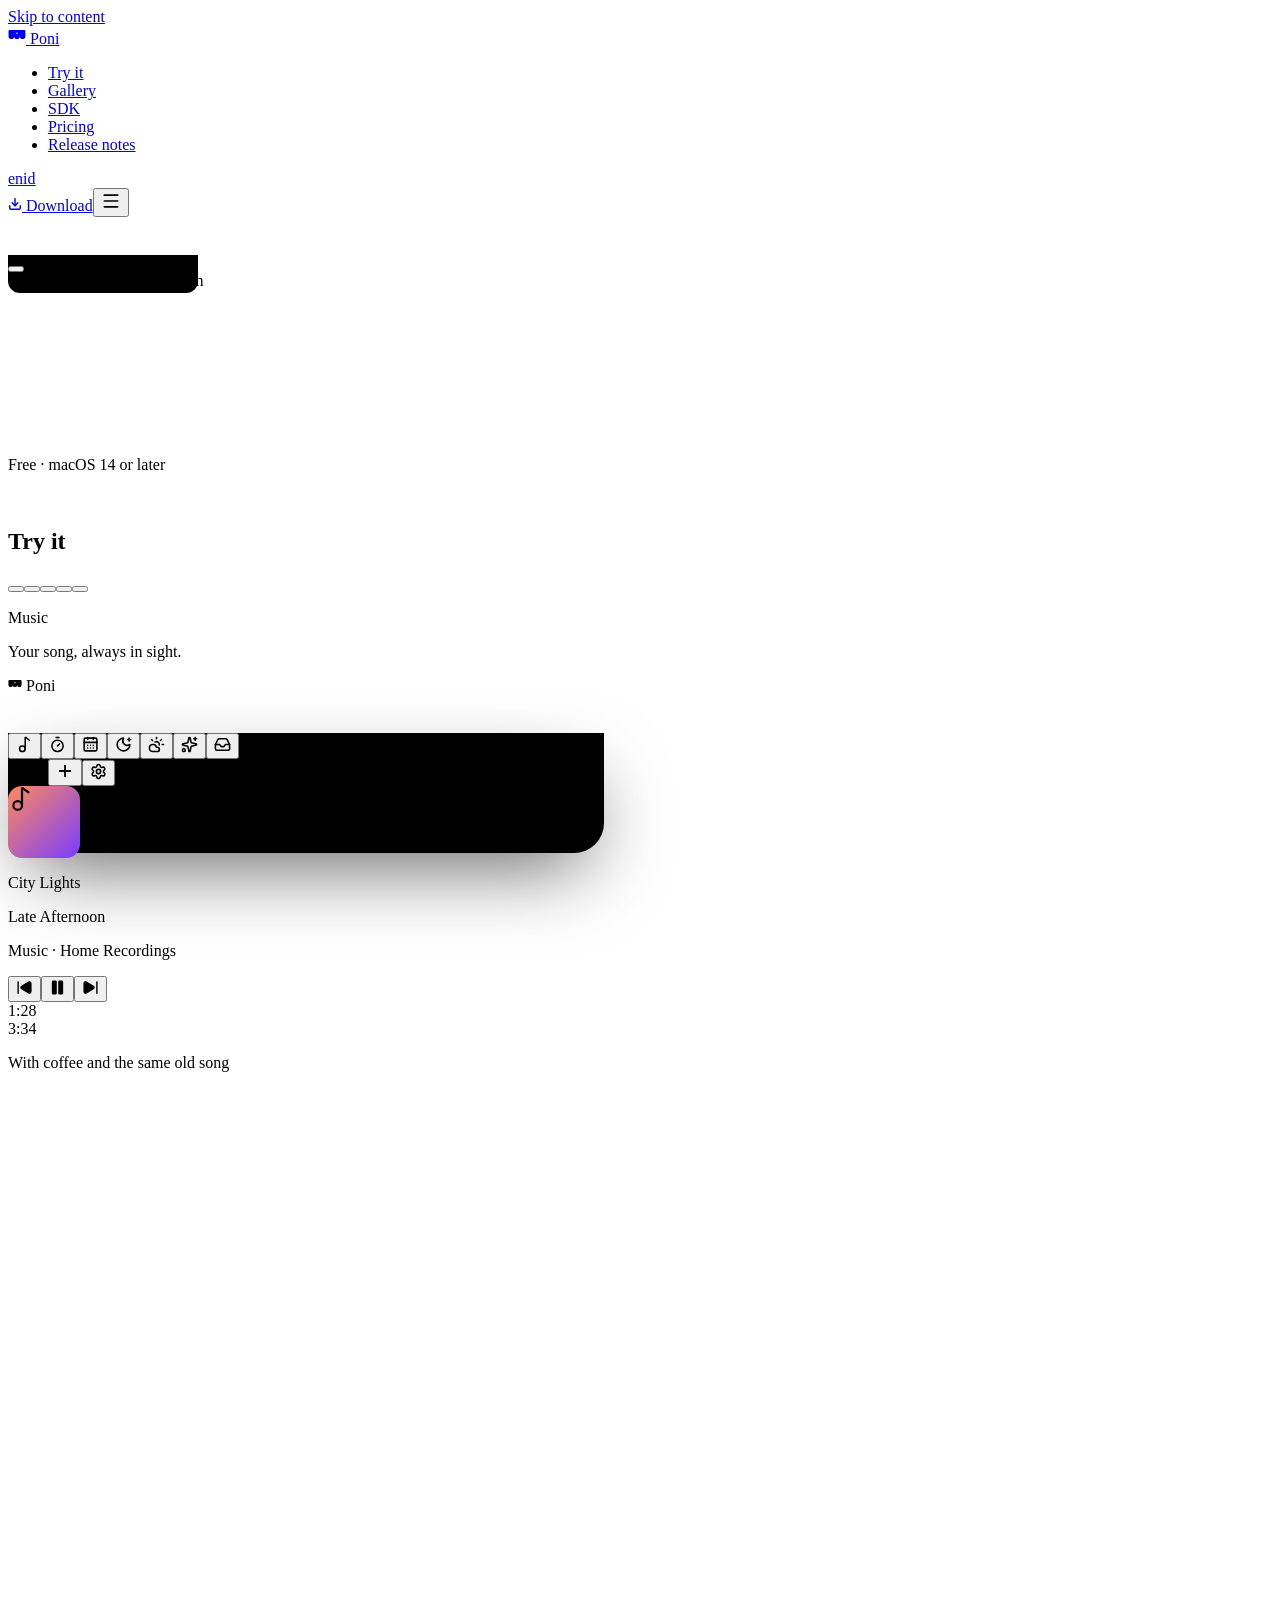
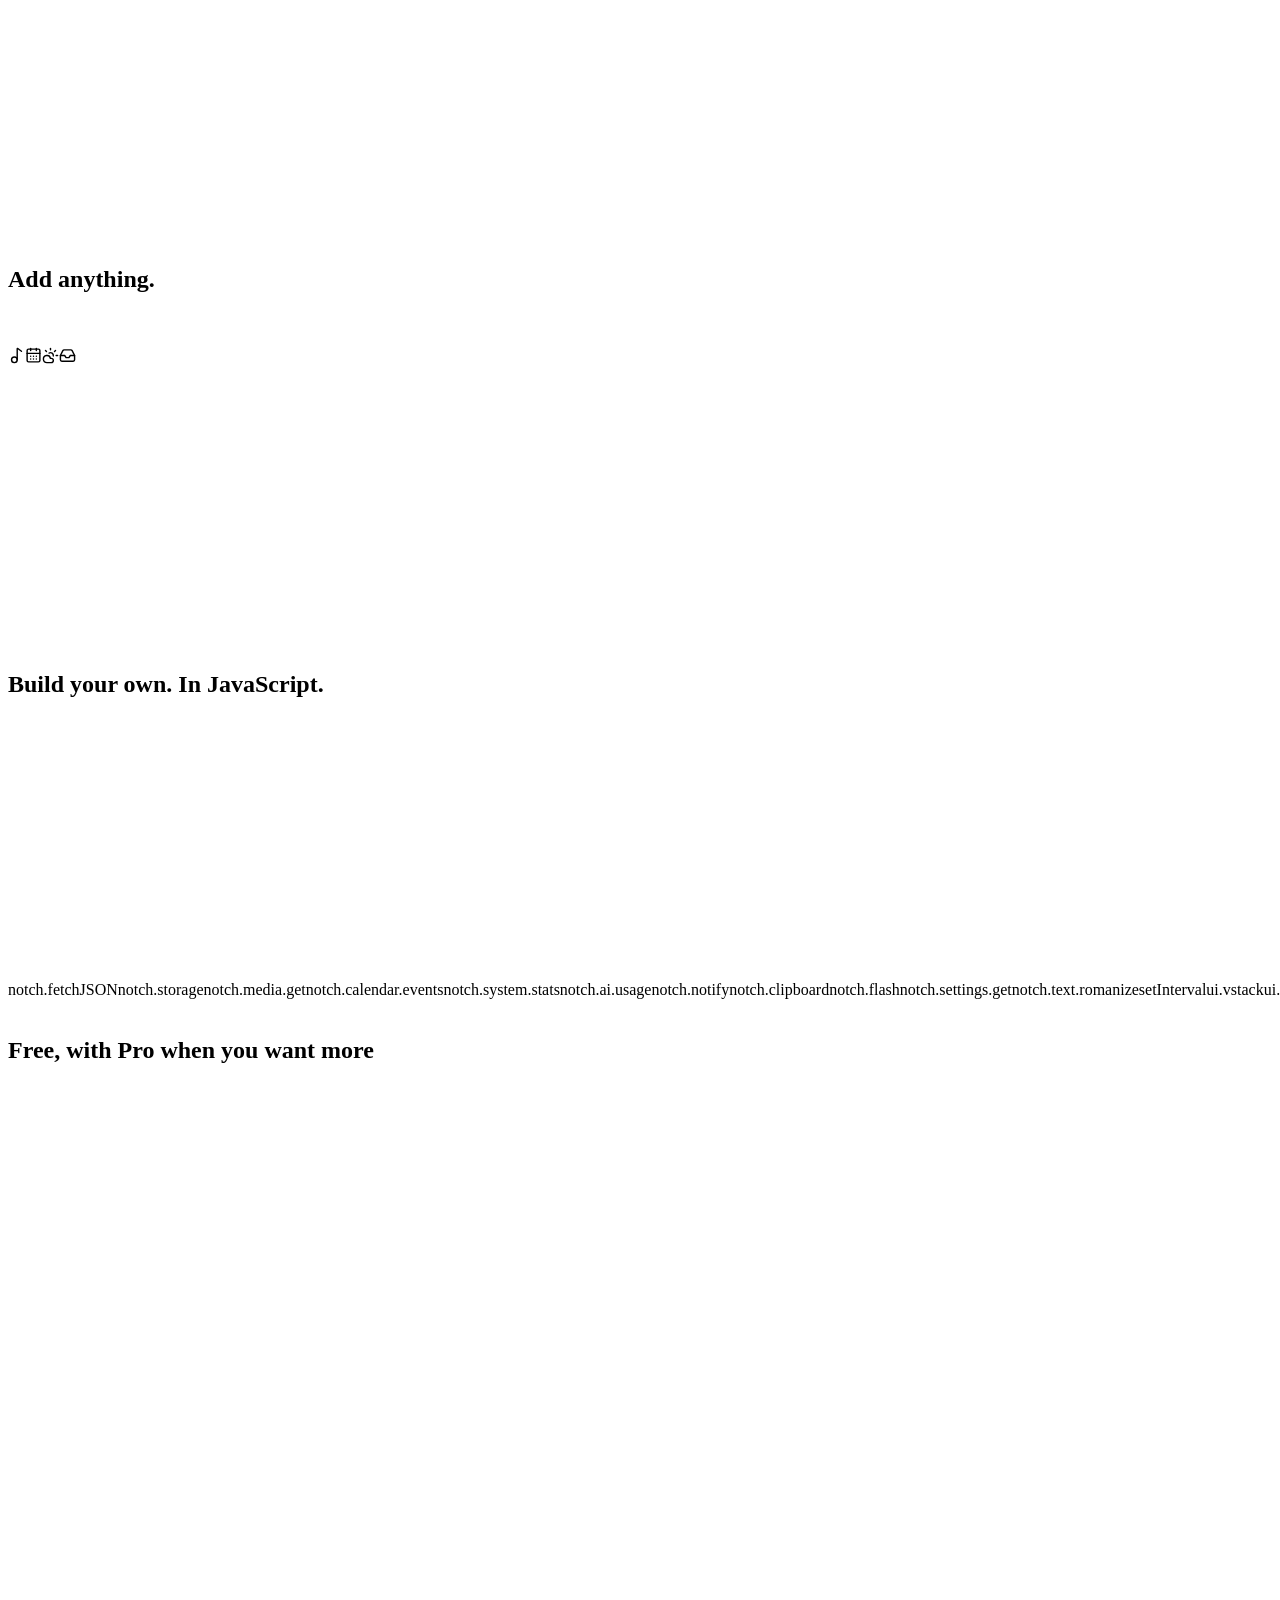
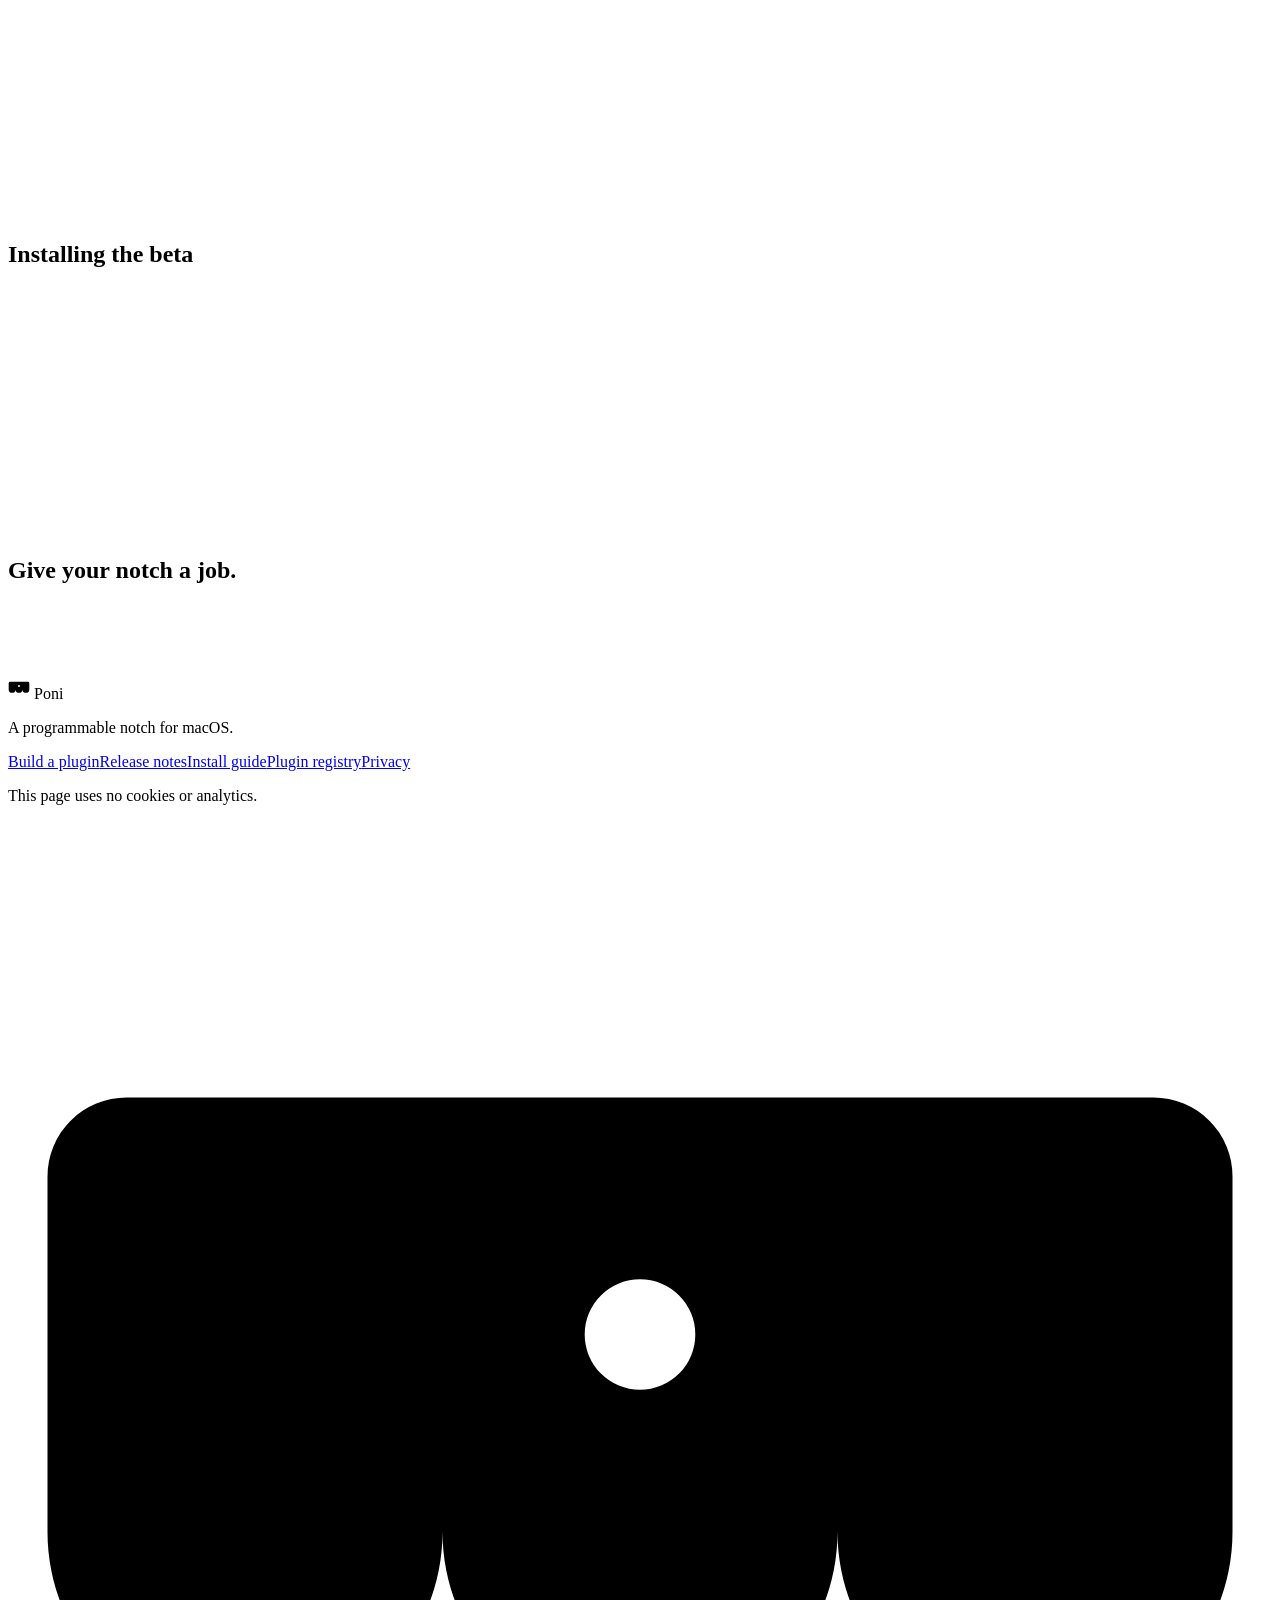
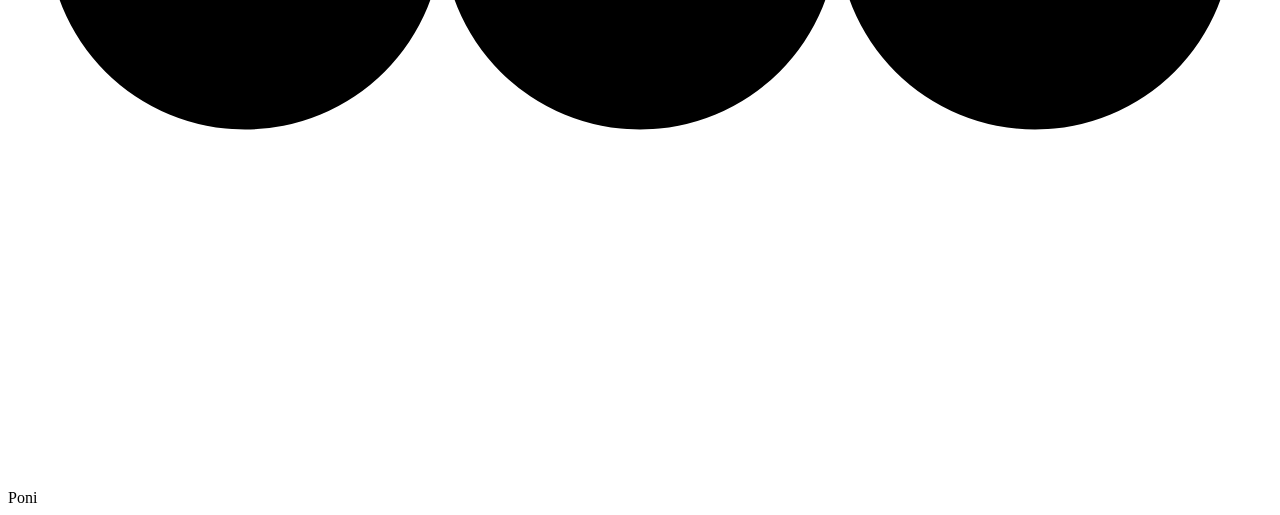
==== index.html @ 841d0a75 "Site: 2026-11-14" ====
<!DOCTYPE html><html lang="en"><head><meta charSet="utf-8"/><link rel="preconnect" href="/" crossorigin=""/><meta name="viewport" content="width=device-width, initial-scale=1"/><link rel="stylesheet" href="/poni-releases/_next/static/chunks/2dexfwik5dz_2.css" data-precedence="next"/><link rel="stylesheet" href="/poni-releases/_next/static/chunks/3f-u12zh2f4g_.css" data-precedence="next"/><link rel="preload" as="script" fetchPriority="low" href="/poni-releases/_next/static/chunks/0j1we3cwg31qe.js"/><script src="/poni-releases/_next/static/chunks/1dgl2j0g4mft5.js" async=""></script><script src="/poni-releases/_next/static/chunks/2olo2e9e-_esu.js" async=""></script><script src="/poni-releases/_next/static/chunks/turbopack-1-a4hq6q5voi2.js" async=""></script><script src="/poni-releases/_next/static/chunks/1ua2kfq9s-me6.js" async=""></script><script src="/poni-releases/_next/static/chunks/0myg8p23dszd0.js" async=""></script><meta name="next-size-adjust" content=""/><meta name="theme-color" content="#1c2350"/><title>Poni for macOS</title><meta name="description" content="Poni puts your music, a focus timer, today&#x27;s calendar, the weather and prayer times in your MacBook&#x27;s notch. Add plugins from the gallery, or write your own in JavaScript."/><link rel="canonical" href="https://muhghazaliakbar.github.io/poni-releases/"/><link rel="alternate" hrefLang="en" href="https://muhghazaliakbar.github.io/poni-releases/"/><link rel="alternate" hrefLang="id" href="https://muhghazaliakbar.github.io/poni-releases/id/"/><link rel="alternate" hrefLang="x-default" href="https://muhghazaliakbar.github.io/poni-releases/"/><meta property="og:title" content="Poni for macOS"/><meta property="og:description" content="Music, a focus timer, your calendar, weather and prayer times in your MacBook&#x27;s notch, with JavaScript plugins."/><meta property="og:locale" content="en_US"/><meta property="og:image" content="https://muhghazaliakbar.github.io/poni-releases/assets/og-en.png"/><meta property="og:image:width" content="1200"/><meta property="og:image:height" content="630"/><meta property="og:image:alt" content="Poni for macOS"/><meta name="twitter:card" content="summary_large_image"/><meta name="twitter:title" content="Poni for macOS"/><meta name="twitter:description" content="Music, a focus timer, your calendar, weather and prayer times in your MacBook&#x27;s notch, with JavaScript plugins."/><meta name="twitter:image" content="https://muhghazaliakbar.github.io/poni-releases/assets/og-en.png"/><link rel="icon" href="data:image/svg+xml,%3Csvg xmlns=&#x27;http://www.w3.org/2000/svg&#x27; viewBox=&#x27;0 0 100 100&#x27;%3E%3Cdefs%3E%3ClinearGradient id=&#x27;pg&#x27; x1=&#x27;0&#x27; y1=&#x27;0&#x27; x2=&#x27;0&#x27; y2=&#x27;1&#x27;%3E%3Cstop offset=&#x27;0&#x27; stop-color=&#x27;%23232a66&#x27;/%3E%3Cstop offset=&#x27;.6&#x27; stop-color=&#x27;%234a4494&#x27;/%3E%3Cstop offset=&#x27;1&#x27; stop-color=&#x27;%239c88d4&#x27;/%3E%3C/linearGradient%3E%3C/defs%3E%3Crect width=&#x27;100&#x27; height=&#x27;100&#x27; rx=&#x27;22.4&#x27; fill=&#x27;url(%23pg)&#x27;/%3E%3Cpath d=&#x27;M20 0H80V22A10 10 0 0 1 60 22A10 10 0 0 1 40 22A10 10 0 0 1 20 22Z&#x27; fill=&#x27;%23000&#x27;/%3E%3Ccircle cx=&#x27;50&#x27; cy=&#x27;12&#x27; r=&#x27;2.8&#x27; fill=&#x27;%23599eff&#x27;/%3E%3C/svg%3E"/><link rel="apple-touch-icon" href="/assets/apple-touch-icon.png"/><script src="/poni-releases/_next/static/chunks/0cz1d0mv5g_q7.js" noModule=""></script></head><body class="font-sans"><div hidden=""><!--$--><!--/$--></div><a href="#isi" class="fixed top-[-60px] left-4 z-[100] rounded-lg bg-white px-4 py-2 text-ink focus:top-12">Skip to content</a><div aria-hidden="true" class="pointer-events-none fixed inset-0 -z-10 overflow-hidden"><div class="absolute -left-[20vw] h-[70vmax] w-[70vmax] rounded-full opacity-[.16] blur-[120px]" style="background-color:rgba(59, 58, 120, 1);transform:translateY(-10%)"></div><div class="absolute -right-[25vw] h-[60vmax] w-[60vmax] rounded-full opacity-[.13] blur-[120px]" style="background-color:rgba(139, 120, 191, 1);transform:translateY(30%)"></div></div><header class="fixed inset-x-0 top-0 z-50"><nav aria-label="Main navigation" class="relative flex h-[38px] items-center justify-between px-3 text-[13px] font-medium sm:px-4" style="backdrop-filter:blur(20px) saturate(160%);-webkit-backdrop-filter:blur(20px) saturate(160%)"><div class="flex items-center gap-1"><a href="#top" class="flex h-[38px] items-center gap-2 rounded-md px-1.5 font-bold text-white"><svg width="18" height="18" viewBox="18 -14 64 64" aria-hidden="true"><path fill="currentColor" fill-rule="evenodd" d="M24 0H76A4 4 0 0 1 80 4V22A10 10 0 0 1 60 22A10 10 0 0 1 40 22A10 10 0 0 1 20 22V4A4 4 0 0 1 24 0Z M50 9.2A2.8 2.8 0 1 1 50 14.8A2.8 2.8 0 1 1 50 9.2Z"></path></svg> Poni</a><ul class="ml-2 hidden items-center 2xl:flex"><li><a href="#fitur" class="rounded-md px-2.5 py-1 text-white/80 transition-colors hover:bg-white/10 hover:text-white">Try it</a></li><li><a href="#galeri" class="rounded-md px-2.5 py-1 text-white/80 transition-colors hover:bg-white/10 hover:text-white">Gallery</a></li><li><a href="#sdk" class="rounded-md px-2.5 py-1 text-white/80 transition-colors hover:bg-white/10 hover:text-white">SDK</a></li><li><a href="#harga" class="rounded-md px-2.5 py-1 text-white/80 transition-colors hover:bg-white/10 hover:text-white">Pricing</a></li><li><a href="/poni-releases/releases/" class="rounded-md px-2.5 py-1 text-white/80 transition-colors hover:bg-white/10 hover:text-white">Release notes</a></li></ul></div><div class="flex items-center gap-2"><div role="group" aria-label="Language" class="items-center rounded-full bg-white/10 p-0.5 text-[12px] font-semibold hidden sm:flex"><a href="/poni-releases/" hrefLang="en" lang="en" aria-current="true" aria-label="English" title="English" class="grid h-[24px] min-w-[30px] place-items-center rounded-full px-2 uppercase transition-colors bg-white text-ink">en</a><a href="/poni-releases/id/" hrefLang="id" lang="id" aria-label="Bahasa Indonesia" title="Bahasa Indonesia" class="grid h-[24px] min-w-[30px] place-items-center rounded-full px-2 uppercase transition-colors text-white/75 hover:text-white">id</a></div><a href="https://github.com/muhghazaliakbar/poni-releases/releases/latest" class="hidden h-[28px] items-center gap-1.5 rounded-full bg-white px-3 text-[13px] font-semibold text-ink transition-transform hover:scale-[1.04] active:scale-95 sm:flex"><svg xmlns="http://www.w3.org/2000/svg" width="14" height="14" viewBox="0 0 24 24" fill="none" stroke="currentColor" stroke-width="2.5" stroke-linecap="round" stroke-linejoin="round" class="lucide lucide-download" aria-hidden="true"><path d="M12 15V3"></path><path d="M21 15v4a2 2 0 0 1-2 2H5a2 2 0 0 1-2-2v-4"></path><path d="m7 10 5 5 5-5"></path></svg> <!-- -->Download</a><button type="button" class="-mr-1 grid size-[38px] place-items-center rounded-md text-white 2xl:hidden" aria-expanded="false" aria-controls="menu-mobile" aria-label="Open menu"><span style="opacity:1;transform:none"><svg xmlns="http://www.w3.org/2000/svg" width="20" height="20" viewBox="0 0 24 24" fill="none" stroke="currentColor" stroke-width="2" stroke-linecap="round" stroke-linejoin="round" class="lucide lucide-menu" aria-hidden="true"><path d="M4 5h16"></path><path d="M4 12h16"></path><path d="M4 19h16"></path></svg></span></button></div><span class="absolute inset-x-0 bottom-0 h-px origin-left bg-gradient-to-r from-accent via-glow to-accent" style="transform:scaleX(0)"></span></nav></header><section id="top" class="wallpaper grain relative flex min-h-svh flex-col overflow-hidden" aria-labelledby="hero-title"><div class="pointer-events-none absolute -inset-6" aria-hidden="true" style="transform:none"><span class="absolute rounded-full bg-white" style="left:18.29%;top:1.68%;width:1.48px;height:1.48px"></span><span class="absolute rounded-full bg-white" style="left:74.01%;top:4.58%;width:1.76px;height:1.76px"></span><span class="absolute rounded-full bg-white" style="left:56.44%;top:22.58%;width:1.53px;height:1.53px"></span><span class="absolute rounded-full bg-white" style="left:45.47%;top:20.78%;width:2.63px;height:2.63px"></span><span class="absolute rounded-full bg-white" style="left:27.24%;top:58.33%;width:2.11px;height:2.11px"></span><span class="absolute rounded-full bg-white" style="left:82.34%;top:33.35%;width:2.63px;height:2.63px"></span><span class="absolute rounded-full bg-white" style="left:75.28%;top:35.26%;width:2.24px;height:2.24px"></span><span class="absolute rounded-full bg-white" style="left:50.38%;top:35.12%;width:1.22px;height:1.22px"></span><span class="absolute rounded-full bg-white" style="left:52.34%;top:35.64%;width:2.52px;height:2.52px"></span><span class="absolute rounded-full bg-white" style="left:52.18%;top:35.23%;width:1.11px;height:1.11px"></span><span class="absolute rounded-full bg-white" style="left:1.99%;top:23.42%;width:1.52px;height:1.52px"></span><span class="absolute rounded-full bg-white" style="left:59.23%;top:56.79%;width:2.33px;height:2.33px"></span><span class="absolute rounded-full bg-white" style="left:61.11%;top:50.36%;width:2.14px;height:2.14px"></span><span class="absolute rounded-full bg-white" style="left:40.13%;top:12.25%;width:1.24px;height:1.24px"></span><span class="absolute rounded-full bg-white" style="left:84.91%;top:46.37%;width:1.11px;height:1.11px"></span><span class="absolute rounded-full bg-white" style="left:34.08%;top:41.26%;width:1.37px;height:1.37px"></span><span class="absolute rounded-full bg-white" style="left:42.24%;top:59.35%;width:1.88px;height:1.88px"></span><span class="absolute rounded-full bg-white" style="left:23.78%;top:28.26%;width:1.79px;height:1.79px"></span><span class="absolute rounded-full bg-white" style="left:98.73%;top:57.39%;width:1.29px;height:1.29px"></span><span class="absolute rounded-full bg-white" style="left:71.00%;top:31.07%;width:1.05px;height:1.05px"></span><span class="absolute rounded-full bg-white" style="left:86.56%;top:32.52%;width:1.25px;height:1.25px"></span><span class="absolute rounded-full bg-white" style="left:85.20%;top:30.87%;width:2.12px;height:2.12px"></span><span class="absolute rounded-full bg-white" style="left:4.35%;top:6.31%;width:2.42px;height:2.42px"></span><span class="absolute rounded-full bg-white" style="left:62.81%;top:5.24%;width:1.35px;height:1.35px"></span><span class="absolute rounded-full bg-white" style="left:93.35%;top:25.48%;width:1.32px;height:1.32px"></span><span class="absolute rounded-full bg-white" style="left:22.82%;top:54.42%;width:1.18px;height:1.18px"></span><span class="absolute rounded-full bg-white" style="left:76.59%;top:35.66%;width:2.79px;height:2.79px"></span><span class="absolute rounded-full bg-white" style="left:15.48%;top:9.20%;width:1.13px;height:1.13px"></span><span class="absolute rounded-full bg-white" style="left:91.19%;top:33.79%;width:2.44px;height:2.44px"></span><span class="absolute rounded-full bg-white" style="left:17.80%;top:47.65%;width:1.70px;height:1.70px"></span><span class="absolute rounded-full bg-white" style="left:34.37%;top:0.92%;width:2.36px;height:2.36px"></span><span class="absolute rounded-full bg-white" style="left:56.37%;top:39.06%;width:2.51px;height:2.51px"></span><span class="absolute rounded-full bg-white" style="left:36.78%;top:2.29%;width:1.90px;height:1.90px"></span><span class="absolute rounded-full bg-white" style="left:40.43%;top:24.40%;width:1.28px;height:1.28px"></span><span class="absolute rounded-full bg-white" style="left:57.02%;top:12.00%;width:1.70px;height:1.70px"></span><span class="absolute rounded-full bg-white" style="left:11.46%;top:45.12%;width:2.25px;height:2.25px"></span><span class="absolute rounded-full bg-white" style="left:63.96%;top:44.76%;width:2.68px;height:2.68px"></span><span class="absolute rounded-full bg-white" style="left:96.07%;top:50.32%;width:1.25px;height:1.25px"></span><span class="absolute rounded-full bg-white" style="left:24.88%;top:28.67%;width:2.21px;height:2.21px"></span><span class="absolute rounded-full bg-white" style="left:26.22%;top:27.09%;width:1.65px;height:1.65px"></span><span class="absolute rounded-full bg-white" style="left:78.22%;top:26.51%;width:1.66px;height:1.66px"></span><span class="absolute rounded-full bg-white" style="left:85.40%;top:25.99%;width:2.20px;height:2.20px"></span><span class="absolute rounded-full bg-white" style="left:63.98%;top:6.10%;width:1.15px;height:1.15px"></span><span class="absolute rounded-full bg-white" style="left:8.00%;top:31.03%;width:1.10px;height:1.10px"></span><span class="absolute rounded-full bg-white" style="left:49.80%;top:30.27%;width:1.43px;height:1.43px"></span><span class="absolute rounded-full bg-white" style="left:80.87%;top:58.68%;width:1.74px;height:1.74px"></span></div><div aria-hidden="true" class="pointer-events-none absolute -bottom-1/3 left-1/2 z-0 h-[70vh] w-[120vw] -translate-x-1/2 rounded-[100%] bg-[radial-gradient(closest-side,rgba(217,205,238,.55),transparent)]" style="transform:none"></div><div class="pointer-events-none relative z-[60] px-3 max-sm:pt-[38px]" data-notch-control="true" style="transform-origin:50% 0%;opacity:1;transform:none"><div class="pointer-events-none relative flex w-full justify-center" style="height:38px"><div class="pointer-events-auto absolute top-0 left-1/2 -translate-x-1/2 bg-black" style="width:190px;height:38px;border-radius:0 0 12px 12px"><span class="notch-ear left"></span><span class="notch-ear right"></span></div><div role="region" aria-label="Poni notch" class="nk pointer-events-auto absolute top-0 z-10 overflow-hidden text-white " style="background:#000;--ear:#000;width:190px;height:38px;border-bottom-left-radius:12px;border-bottom-right-radius:12px;border-top-left-radius:0px;border-top-right-radius:0px;box-shadow:0 0 0 0 rgba(0,0,0,0);transform:none"><span class="notch-ear left"></span><span class="notch-ear right"></span><div class="absolute inset-0" style="opacity:1;filter:blur(0px)"><button type="button" aria-label="Open notch" aria-expanded="false" class="absolute inset-0 cursor-pointer"></button></div></div></div></div><div class="relative z-[1] mx-auto flex w-full max-w-6xl flex-1 flex-col items-center px-4 pb-24 sm:px-6" style="opacity:1;transform:none"><div class="relative h-[280px] w-full shrink-0 sm:h-[250px]"><p class="absolute inset-x-0 top-16 flex items-center justify-center gap-2 text-[14px] text-white/75" style="opacity:1;transform:none"><svg xmlns="http://www.w3.org/2000/svg" width="15" height="15" viewBox="0 0 24 24" fill="none" stroke="currentColor" stroke-width="2" stroke-linecap="round" stroke-linejoin="round" class="lucide lucide-mouse-pointer-2" aria-hidden="true"><path d="M4.037 4.688a.495.495 0 0 1 .651-.651l16 6.5a.5.5 0 0 1-.063.947l-6.124 1.58a2 2 0 0 0-1.438 1.435l-1.579 6.126a.5.5 0 0 1-.947.063z"></path></svg> <!-- -->Hover over or tap the notch</p></div><div class="flex flex-1 flex-col items-center justify-center"><p class="flex items-center gap-2 rounded-full bg-white/10 py-1.5 pr-4 pl-2 text-[14px] font-semibold text-white/90 ring-1 ring-white/15 backdrop-blur" style="opacity:0;transform:translateY(12px) scale(0.9)"><span class="grid size-7 place-items-center rounded-full bg-black text-white"><svg width="18" height="18" viewBox="18 -14 64 64" aria-hidden="true"><path fill="currentColor" fill-rule="evenodd" d="M24 0H76A4 4 0 0 1 80 4V22A10 10 0 0 1 60 22A10 10 0 0 1 40 22A10 10 0 0 1 20 22V4A4 4 0 0 1 24 0Z M50 9.2A2.8 2.8 0 1 1 50 14.8A2.8 2.8 0 1 1 50 9.2Z"></path></svg></span>Poni for macOS</p><h1 id="hero-title" class="mt-4 max-w-4xl text-center text-[clamp(2.3rem,8vw,6rem)] leading-[0.95] font-bold tracking-[-0.05em] text-balance sm:mt-5"><span class="inline-block overflow-hidden pb-[0.1em] align-top"><span class="inline-block" style="opacity:0;transform:translateY(110%) rotate(5deg)">Your<!-- --> </span></span><span class="inline-block overflow-hidden pb-[0.1em] align-top"><span class="inline-block" style="opacity:0;transform:translateY(110%) rotate(5deg)">notch,<!-- --> </span></span><span class="inline-block overflow-hidden pb-[0.1em] align-top"><span class="inline-block" style="opacity:0;transform:translateY(110%) rotate(5deg)">finally<!-- --> </span></span><span class="inline-block overflow-hidden pb-[0.1em] align-top"><span class="inline-block" style="opacity:0;transform:translateY(110%) rotate(5deg)">useful.<!-- --> </span></span></h1><div class="mt-7 flex w-full flex-wrap items-center justify-center gap-2.5 sm:mt-9 sm:w-auto sm:gap-3" style="opacity:0;transform:translateY(16px)"><div style="transform:none"><a href="https://github.com/muhghazaliakbar/poni-releases/releases/latest" class="group relative flex h-12 items-center justify-center gap-2 overflow-hidden rounded-full bg-white px-5 text-[15px] font-semibold text-ink shadow-[0_10px_40px_-8px_rgba(255,255,255,.5)] sm:h-14 sm:gap-2.5 sm:px-7 sm:text-[17px]"><span class="absolute inset-0 -translate-x-full bg-gradient-to-r from-transparent via-accent/25 to-transparent transition-transform duration-700 group-hover:translate-x-full"></span><svg xmlns="http://www.w3.org/2000/svg" width="19" height="19" viewBox="0 0 24 24" fill="none" stroke="currentColor" stroke-width="2.4" stroke-linecap="round" stroke-linejoin="round" class="lucide lucide-download relative transition-transform group-hover:translate-y-0.5" aria-hidden="true"><path d="M12 15V3"></path><path d="M21 15v4a2 2 0 0 1-2 2H5a2 2 0 0 1-2-2v-4"></path><path d="m7 10 5 5 5-5"></path></svg><span class="relative">Download Poni</span></a></div><a href="#fitur" class="group flex h-12 items-center justify-center gap-2 rounded-full bg-white/10 px-5 text-[15px] font-semibold text-white ring-1 ring-white/20 backdrop-blur transition-colors hover:bg-white/15 sm:h-14 sm:px-7 sm:text-[17px]">Try it below<!-- --> <svg xmlns="http://www.w3.org/2000/svg" width="18" height="18" viewBox="0 0 24 24" fill="none" stroke="currentColor" stroke-width="2" stroke-linecap="round" stroke-linejoin="round" class="lucide lucide-arrow-down transition-transform group-hover:translate-y-0.5" aria-hidden="true"><path d="M12 5v14"></path><path d="m19 12-7 7-7-7"></path></svg></a></div><p class="mt-4 text-center text-[13px] text-white/60">Free · macOS 14 or later</p></div></div><a href="#isi" class="absolute bottom-6 left-1/2 z-[2] hidden -translate-x-1/2 flex-col items-center gap-2 text-[12px] font-medium tracking-wide text-white/60 uppercase hover:text-white sm:flex" style="opacity:0;transform:translateY(-8px)"><span class="flex h-9 w-6 justify-center rounded-full border-2 border-current pt-1.5"><span class="h-2 w-1 rounded-full bg-current"></span></span>Scroll</a></section><main id="isi"><section id="fitur" aria-labelledby="play-title" class="relative" style="height:500svh"><div class="sticky top-0 flex h-svh flex-col items-center justify-center gap-4 px-3 pt-[54px] pb-5 sm:gap-6 sm:px-6"><h2 id="play-title" class="sr-only">Try it</h2><nav aria-label="Try it" class="flex items-center gap-1.5"><button type="button" aria-current="step" aria-label="Chapter 1: Music" class="grid h-8 place-items-center px-1"><span class="block h-1.5 rounded-full"></span></button><button type="button" aria-label="Chapter 2: Glance" class="grid h-8 place-items-center px-1"><span class="block h-1.5 rounded-full"></span></button><button type="button" aria-label="Chapter 3: Shelf" class="grid h-8 place-items-center px-1"><span class="block h-1.5 rounded-full"></span></button><button type="button" aria-label="Chapter 4: Plugins" class="grid h-8 place-items-center px-1"><span class="block h-1.5 rounded-full"></span></button><button type="button" aria-label="Chapter 5: Themes" class="grid h-8 place-items-center px-1"><span class="block h-1.5 rounded-full"></span></button></nav><div class="relative h-[3.6rem] w-full max-w-3xl text-center sm:h-[4.6rem]" aria-live="polite"><div class="absolute inset-x-0" style="opacity:1;filter:blur(0px);transform:none"><p class="text-[12px] font-semibold tracking-[0.12em] text-accent uppercase">Music</p><p class="mt-1 text-[clamp(1.5rem,4.2vw,2.75rem)] leading-[1.05] font-bold tracking-[-0.035em] text-balance">Your song, always in sight.</p></div></div><div class="wallpaper grain relative overflow-hidden rounded-[22px] ring-1 ring-white/10 sm:rounded-[28px] relative h-[clamp(280px,48svh,520px)] w-full max-w-5xl shrink-0"><div class="flex h-[38px] items-center justify-between bg-[rgb(20_22_50/.35)] px-4 text-[12px] font-semibold text-white/90 backdrop-blur-xl" aria-hidden="true"><span class="flex items-center gap-3"><svg width="14" height="14" viewBox="18 -14 64 64" aria-hidden="true"><path fill="currentColor" fill-rule="evenodd" d="M24 0H76A4 4 0 0 1 80 4V22A10 10 0 0 1 60 22A10 10 0 0 1 40 22A10 10 0 0 1 20 22V4A4 4 0 0 1 24 0Z M50 9.2A2.8 2.8 0 1 1 50 14.8A2.8 2.8 0 1 1 50 9.2Z"></path></svg> <span class="hidden sm:inline">Poni</span></span><span class="hidden tabular-nums opacity-90 sm:inline"></span></div><div class="relative z-20 -mt-[38px] px-3" data-notch-control="true"><div class="pointer-events-none relative flex w-full justify-center" style="height:38px"><div class="pointer-events-auto absolute top-0 left-1/2 -translate-x-1/2 bg-black" style="width:190px;height:38px;border-radius:0 0 12px 12px"><span class="notch-ear left"></span><span class="notch-ear right"></span></div><div role="region" aria-label="Poni notch" class="nk pointer-events-auto absolute top-0 z-10 overflow-hidden text-white " style="background:#000;--ear:#000;width:596px;height:120px;border-bottom-left-radius:30px;border-bottom-right-radius:30px;border-top-left-radius:0px;border-top-right-radius:0px;box-shadow:0 30px 80px -20px rgba(0,0,0,.65), 0 0 0 1px rgba(255,255,255,.06);transform:none"><span class="notch-ear left"></span><span class="notch-ear right"></span><div class="absolute top-0 left-0 flex flex-col gap-3.5 px-5 pt-2.5 pb-5" style="width:596px;transform-origin:50% 0%;opacity:1;filter:blur(0px);transform:none"><div class="flex h-[30px] items-center justify-between gap-3"><div role="tablist" aria-label="Plugins" class="relative flex gap-1"><span aria-hidden="true" class="absolute top-0 left-0 h-[30px] w-[38px] rounded-full bg-white/15" style="transform:none"></span><button type="button" role="tab" aria-selected="true" aria-label="Music" title="Music" class="relative grid h-[30px] w-[38px] place-items-center rounded-full transition-colors text-white" tabindex="0"><svg xmlns="http://www.w3.org/2000/svg" width="17" height="17" viewBox="0 0 24 24" fill="none" stroke="currentColor" stroke-width="2.2" stroke-linecap="round" stroke-linejoin="round" class="lucide lucide-eighth-note lucide-music-2" aria-hidden="true"><path d="m19 6-5.2-3.9a.5.5 0 0 0-.8.4V18"></path><circle cx="9" cy="18" r="4"></circle></svg></button><button type="button" role="tab" aria-selected="false" aria-label="Focus" title="Focus" class="relative grid h-[30px] w-[38px] place-items-center rounded-full transition-colors text-white/55 hover:text-white/85" tabindex="0"><svg xmlns="http://www.w3.org/2000/svg" width="17" height="17" viewBox="0 0 24 24" fill="none" stroke="currentColor" stroke-width="2.2" stroke-linecap="round" stroke-linejoin="round" class="lucide lucide-timer" aria-hidden="true"><line x1="10" x2="14" y1="2" y2="2"></line><line x1="12" x2="15" y1="14" y2="11"></line><circle cx="12" cy="14" r="8"></circle></svg></button><button type="button" role="tab" aria-selected="false" aria-label="Today" title="Today" class="relative grid h-[30px] w-[38px] place-items-center rounded-full transition-colors text-white/55 hover:text-white/85" tabindex="0"><svg xmlns="http://www.w3.org/2000/svg" width="17" height="17" viewBox="0 0 24 24" fill="none" stroke="currentColor" stroke-width="2.2" stroke-linecap="round" stroke-linejoin="round" class="lucide lucide-calendar-days" aria-hidden="true"><path d="M8 2v3"></path><path d="M16 2v3"></path><rect x="3" y="3" width="18" height="18" rx="2"></rect><path d="M3 9h18"></path><path d="M8 13h.01"></path><path d="M12 13h.01"></path><path d="M16 13h.01"></path><path d="M8 17h.01"></path><path d="M12 17h.01"></path><path d="M16 17h.01"></path></svg></button><button type="button" role="tab" aria-selected="false" aria-label="Prayer Times" title="Prayer Times" class="relative grid h-[30px] w-[38px] place-items-center rounded-full transition-colors text-white/55 hover:text-white/85" tabindex="0"><svg xmlns="http://www.w3.org/2000/svg" width="17" height="17" viewBox="0 0 24 24" fill="none" stroke="currentColor" stroke-width="2.2" stroke-linecap="round" stroke-linejoin="round" class="lucide lucide-moon-star" aria-hidden="true"><path d="M18 5h4"></path><path d="M20 3v4"></path><path d="M20.985 12.486a9 9 0 1 1-9.473-9.472c.405-.022.617.46.402.803a6 6 0 0 0 8.268 8.268c.344-.215.825-.004.803.401"></path></svg></button><button type="button" role="tab" aria-selected="false" aria-label="Weather" title="Weather" class="relative grid h-[30px] w-[38px] place-items-center rounded-full transition-colors text-white/55 hover:text-white/85" tabindex="0"><svg xmlns="http://www.w3.org/2000/svg" width="17" height="17" viewBox="0 0 24 24" fill="none" stroke="currentColor" stroke-width="2.2" stroke-linecap="round" stroke-linejoin="round" class="lucide lucide-cloud-sun" aria-hidden="true"><path d="M12 2v2"></path><path d="m4.93 4.93 1.41 1.41"></path><path d="M20 12h2"></path><path d="m19.07 4.93-1.41 1.41"></path><path d="M15.947 12.65a4 4 0 0 0-5.925-4.128"></path><path d="M13 22H7a5 5 0 1 1 4.9-6H13a3 3 0 0 1 0 6Z"></path></svg></button><button type="button" role="tab" aria-selected="false" aria-label="AI Usage" title="AI Usage" class="relative grid h-[30px] w-[38px] place-items-center rounded-full transition-colors text-white/55 hover:text-white/85" tabindex="0"><svg xmlns="http://www.w3.org/2000/svg" width="17" height="17" viewBox="0 0 24 24" fill="none" stroke="currentColor" stroke-width="2.2" stroke-linecap="round" stroke-linejoin="round" class="lucide lucide-sparkles lucide-stars" aria-hidden="true"><path d="M11.017 2.814a1 1 0 0 1 1.966 0l1.051 5.558a2 2 0 0 0 1.594 1.594l5.558 1.051a1 1 0 0 1 0 1.966l-5.558 1.051a2 2 0 0 0-1.594 1.594l-1.051 5.558a1 1 0 0 1-1.966 0l-1.051-5.558a2 2 0 0 0-1.594-1.594l-5.558-1.051a1 1 0 0 1 0-1.966l5.558-1.051a2 2 0 0 0 1.594-1.594z"></path><path d="M20 2v4"></path><path d="M22 4h-4"></path><circle cx="4" cy="20" r="2"></circle></svg></button><button type="button" role="tab" aria-selected="false" aria-label="Shelf" title="Shelf" class="relative grid h-[30px] w-[38px] place-items-center rounded-full transition-colors text-white/55 hover:text-white/85" tabindex="0"><svg xmlns="http://www.w3.org/2000/svg" width="17" height="17" viewBox="0 0 24 24" fill="none" stroke="currentColor" stroke-width="2.2" stroke-linecap="round" stroke-linejoin="round" class="lucide lucide-inbox" aria-hidden="true"><polyline points="22 12 16 12 14 15 10 15 8 12 2 12"></polyline><path d="M5.45 5.11 2 12v6a2 2 0 0 0 2 2h16a2 2 0 0 0 2-2v-6l-3.45-6.89A2 2 0 0 0 16.76 4H7.24a2 2 0 0 0-1.79 1.11z"></path></svg></button></div><div class="flex items-center gap-1"><span class="nk-hide-sm mr-2 text-[15px] font-semibold text-white/70" style="opacity:1;transform:none">Music</span><button type="button" aria-label="Plugin gallery" class="grid size-[30px] place-items-center rounded-full text-white/70 hover:text-white" tabindex="0"><svg xmlns="http://www.w3.org/2000/svg" width="18" height="18" viewBox="0 0 24 24" fill="none" stroke="currentColor" stroke-width="2.4" stroke-linecap="round" stroke-linejoin="round" class="lucide lucide-plus" aria-hidden="true"><path d="M5 12h14"></path><path d="M12 5v14"></path></svg></button><button type="button" aria-label="Plugin settings" class="nk-hide-sm grid size-[30px] place-items-center rounded-full text-white/70 hover:text-white" tabindex="0"><svg xmlns="http://www.w3.org/2000/svg" width="17" height="17" viewBox="0 0 24 24" fill="none" stroke="currentColor" stroke-width="2.2" stroke-linecap="round" stroke-linejoin="round" class="lucide lucide-settings" aria-hidden="true"><path d="M9.671 4.136a2.34 2.34 0 0 1 4.659 0 2.34 2.34 0 0 0 3.319 1.915 2.34 2.34 0 0 1 2.33 4.033 2.34 2.34 0 0 0 0 3.831 2.34 2.34 0 0 1-2.33 4.033 2.34 2.34 0 0 0-3.319 1.915 2.34 2.34 0 0 1-4.659 0 2.34 2.34 0 0 0-3.32-1.915 2.34 2.34 0 0 1-2.33-4.033 2.34 2.34 0 0 0 0-3.831A2.34 2.34 0 0 1 6.35 6.051a2.34 2.34 0 0 0 3.319-1.915"></path><circle cx="12" cy="12" r="3"></circle></svg></button></div></div><div class="relative"><div style="opacity:1;filter:blur(0px);transform:none"><div class="flex flex-col gap-3.5"><div class="nk-stack-sm flex items-center gap-4"><div class="flex min-w-0 flex-1 items-center gap-4"><div class="relative grid shrink-0 place-items-center overflow-hidden" style="width:72px;height:72px;border-radius:14px;background:linear-gradient(135deg, #ff8a5c, #7a3cff);opacity:1;transform:none"><div class="absolute inset-0" style="background:radial-gradient(circle at 30% 25%, rgba(255,255,255,.45), transparent 55%);transform:rotate(360deg)"></div><svg xmlns="http://www.w3.org/2000/svg" width="24" height="24" viewBox="0 0 24 24" fill="none" stroke="currentColor" stroke-width="2" stroke-linecap="round" stroke-linejoin="round" class="lucide lucide-eighth-note lucide-music-2 relative text-white/90" style="width:25.919999999999998px;height:25.919999999999998px" aria-hidden="true"><path d="m19 6-5.2-3.9a.5.5 0 0 0-.8.4V18"></path><circle cx="9" cy="18" r="4"></circle></svg></div><div class="min-w-0"><div style="opacity:1;transform:none"><p class="truncate text-[17px] font-bold leading-tight">City Lights</p><p class="truncate text-[15px] text-white/60">Late Afternoon</p><p class="truncate text-[13px] text-white/35">Music<!-- --> · <!-- -->Home Recordings</p></div></div></div><div class="flex items-center justify-center gap-2.5"><button type="button" aria-label="Previous track" class="grid h-9 w-14 shrink-0 place-items-center rounded-full bg-white/10 text-white" tabindex="0"><svg xmlns="http://www.w3.org/2000/svg" width="17" height="17" viewBox="0 0 24 24" fill="currentColor" stroke="currentColor" stroke-width="2" stroke-linecap="round" stroke-linejoin="round" class="lucide lucide-skip-back" aria-hidden="true"><path d="M17.971 4.285A2 2 0 0 1 21 6v12a2 2 0 0 1-3.029 1.715l-9.997-5.998a2 2 0 0 1-.003-3.432z"></path><path d="M3 20V4"></path></svg></button><button type="button" aria-label="Pause" class="grid h-9 w-14 shrink-0 place-items-center rounded-full bg-accent text-white" tabindex="0"><span style="transform:none"><svg xmlns="http://www.w3.org/2000/svg" width="17" height="17" viewBox="0 0 24 24" fill="currentColor" stroke="currentColor" stroke-width="2" stroke-linecap="round" stroke-linejoin="round" class="lucide lucide-pause" aria-hidden="true"><rect x="14" y="3" width="5" height="18" rx="1"></rect><rect x="5" y="3" width="5" height="18" rx="1"></rect></svg></span></button><button type="button" aria-label="Next track" class="grid h-9 w-14 shrink-0 place-items-center rounded-full bg-white/10 text-white" tabindex="0"><svg xmlns="http://www.w3.org/2000/svg" width="17" height="17" viewBox="0 0 24 24" fill="currentColor" stroke="currentColor" stroke-width="2" stroke-linecap="round" stroke-linejoin="round" class="lucide lucide-skip-forward" aria-hidden="true"><path d="M21 4v16"></path><path d="M6.029 4.285A2 2 0 0 0 3 6v12a2 2 0 0 0 3.029 1.715l9.997-5.998a2 2 0 0 0 .003-3.432z"></path></svg></button></div></div><div class="flex items-center gap-3 font-mono text-[13px] text-white/55 tabular-nums"><span class="w-9">1:28</span><div class="relative h-[5px] flex-1 overflow-hidden rounded-full bg-white/15"><div class="absolute inset-y-0 left-0 rounded-full bg-white" style="width:41.1214953271028%"></div></div><span class="w-9 text-right">3:34</span></div><div class="relative h-6 overflow-hidden text-center text-[15px] font-semibold"><p class="truncate text-white/90" style="opacity:1;filter:blur(0px);transform:none">With coffee and the same old song</p></div></div></div></div></div></div></div></div></div><div class="flex min-h-[96px] w-full max-w-3xl flex-col items-center gap-3 sm:min-h-[60px]" data-notch-control="true"><p class="flex items-center gap-2 text-[14px] text-white/70" style="opacity:0"><span aria-hidden="true"><svg xmlns="http://www.w3.org/2000/svg" width="15" height="15" viewBox="0 0 24 24" fill="none" stroke="currentColor" stroke-width="2" stroke-linecap="round" stroke-linejoin="round" class="lucide lucide-hand" aria-hidden="true"><path d="M18 11V6a2 2 0 0 0-2-2a2 2 0 0 0-2 2"></path><path d="M14 10V4a2 2 0 0 0-2-2a2 2 0 0 0-2 2v2"></path><path d="M10 10.5V6a2 2 0 0 0-2-2a2 2 0 0 0-2 2v8"></path><path d="M18 8a2 2 0 1 1 4 0v6a8 8 0 0 1-8 8h-2c-2.8 0-4.5-.86-5.99-2.34l-3.6-3.6a2 2 0 0 1 2.83-2.82L7 15"></path></svg></span>Press play, or skip a track.</p><div class="flex w-full flex-wrap items-center justify-center gap-2" style="opacity:1;transform:none"></div></div></div></section><div class="" style="transform-origin:50% 0%;opacity:1;transform:none"><section id="galeri" class="relative mx-auto max-w-6xl px-4 py-24 sm:px-6 sm:py-32" aria-labelledby="galeri-title"><div class="mb-10 max-w-2xl sm:mb-14 mx-auto text-center"><div class="mb-4 inline-flex items-center gap-2 rounded-full border border-line bg-white/[.04] px-3 py-1 text-[13px] font-medium text-fog" style="opacity:0;filter:blur(8px);transform:translateY(12px)"><span class="size-1.5 rounded-full bg-accent shadow-[0_0_10px_var(--color-accent)]"></span>Plugin gallery</div><h2 id="galeri-title" class="text-balance text-[clamp(2rem,5vw,3.5rem)] leading-[1.04] font-bold tracking-[-0.035em]"><span class="sr-only">Add anything.</span><span class="inline-block overflow-hidden pb-[0.12em] align-top" aria-hidden="true"><span class="inline-block" style="opacity:0;transform:translateY(105%) rotate(4deg)">Add<!-- --> </span></span><span class="inline-block overflow-hidden pb-[0.12em] align-top" aria-hidden="true"><span class="inline-block" style="opacity:0;transform:translateY(105%) rotate(4deg)">anything.</span></span></h2><div style="opacity:0;filter:blur(8px);transform:translateY(28px)"><p class="mt-5 text-pretty text-[17px] leading-relaxed text-mist sm:text-lg">Tap a plugin to put it in your notch.</p></div></div><div class="sticky top-[46px] z-20 mb-10 flex justify-center"><div class="flex h-12 items-center gap-2 rounded-t-[10px] rounded-b-[24px] bg-black px-5 shadow-[0_20px_50px_-12px_rgba(0,0,0,.8)] ring-1 ring-white/10"><span class="grid size-7 place-items-center text-white/45" aria-hidden="true"><svg xmlns="http://www.w3.org/2000/svg" width="17" height="17" viewBox="0 0 24 24" fill="none" stroke="currentColor" stroke-width="2" stroke-linecap="round" stroke-linejoin="round" class="lucide lucide-eighth-note lucide-music-2" aria-hidden="true"><path d="m19 6-5.2-3.9a.5.5 0 0 0-.8.4V18"></path><circle cx="9" cy="18" r="4"></circle></svg></span><span class="grid size-7 place-items-center text-white/45" aria-hidden="true"><svg xmlns="http://www.w3.org/2000/svg" width="17" height="17" viewBox="0 0 24 24" fill="none" stroke="currentColor" stroke-width="2" stroke-linecap="round" stroke-linejoin="round" class="lucide lucide-calendar-days" aria-hidden="true"><path d="M8 2v3"></path><path d="M16 2v3"></path><rect x="3" y="3" width="18" height="18" rx="2"></rect><path d="M3 9h18"></path><path d="M8 13h.01"></path><path d="M12 13h.01"></path><path d="M16 13h.01"></path><path d="M8 17h.01"></path><path d="M12 17h.01"></path><path d="M16 17h.01"></path></svg></span><span class="grid size-7 place-items-center text-white/45" aria-hidden="true"><svg xmlns="http://www.w3.org/2000/svg" width="17" height="17" viewBox="0 0 24 24" fill="none" stroke="currentColor" stroke-width="2" stroke-linecap="round" stroke-linejoin="round" class="lucide lucide-cloud-sun" aria-hidden="true"><path d="M12 2v2"></path><path d="m4.93 4.93 1.41 1.41"></path><path d="M20 12h2"></path><path d="m19.07 4.93-1.41 1.41"></path><path d="M15.947 12.65a4 4 0 0 0-5.925-4.128"></path><path d="M13 22H7a5 5 0 1 1 4.9-6H13a3 3 0 0 1 0 6Z"></path></svg></span><span class="grid size-7 place-items-center text-white/45" aria-hidden="true"><svg xmlns="http://www.w3.org/2000/svg" width="17" height="17" viewBox="0 0 24 24" fill="none" stroke="currentColor" stroke-width="2" stroke-linecap="round" stroke-linejoin="round" class="lucide lucide-inbox" aria-hidden="true"><polyline points="22 12 16 12 14 15 10 15 8 12 2 12"></polyline><path d="M5.45 5.11 2 12v6a2 2 0 0 0 2 2h16a2 2 0 0 0 2-2v-6l-3.45-6.89A2 2 0 0 0 16.76 4H7.24a2 2 0 0 0-1.79 1.11z"></path></svg></span></div></div><ul class="grid grid-cols-3 gap-2 sm:gap-3 lg:grid-cols-4"><li style="opacity:0;transform:translateY(24px) scale(0.94)"><button type="button" aria-pressed="false" title="Codex quota left and Claude Code token use per 5-hour block, read from local logs." class="group relative flex h-full w-full flex-col items-center gap-2 rounded-[18px] border px-1.5 py-4 text-center transition-colors sm:gap-3 sm:rounded-[22px] sm:px-3 sm:py-6 border-line bg-white/[.02] hover:bg-white/[.05]" tabindex="0"><span class="relative grid size-12 place-items-center sm:size-14"><span class="absolute inset-0 rounded-2xl border border-dashed border-white/15" aria-hidden="true"></span><span class="grid size-12 place-items-center rounded-2xl sm:size-14" style="color:#d97757;background:#d977571f;box-shadow:inset 0 0 0 1px #d9775733"><svg xmlns="http://www.w3.org/2000/svg" width="24" height="24" viewBox="0 0 24 24" fill="none" stroke="currentColor" stroke-width="2" stroke-linecap="round" stroke-linejoin="round" class="lucide lucide-sparkles lucide-stars size-5 sm:size-6" aria-hidden="true"><path d="M11.017 2.814a1 1 0 0 1 1.966 0l1.051 5.558a2 2 0 0 0 1.594 1.594l5.558 1.051a1 1 0 0 1 0 1.966l-5.558 1.051a2 2 0 0 0-1.594 1.594l-1.051 5.558a1 1 0 0 1-1.966 0l-1.051-5.558a2 2 0 0 0-1.594-1.594l-5.558-1.051a1 1 0 0 1 0-1.966l5.558-1.051a2 2 0 0 0 1.594-1.594z"></path><path d="M20 2v4"></path><path d="M22 4h-4"></path><circle cx="4" cy="20" r="2"></circle></svg></span></span><span class="text-[12px] leading-tight font-semibold sm:text-[15px]">AI Usage</span><span class="sr-only">Codex quota left and Claude Code token use per 5-hour block, read from local logs.</span><span class="absolute top-2 right-2 grid size-5 place-items-center rounded-full bg-mint text-ink sm:top-3 sm:right-3 sm:size-6" aria-hidden="true" style="opacity:0;transform:scale(0)"><svg xmlns="http://www.w3.org/2000/svg" width="14" height="14" viewBox="0 0 24 24" fill="none" stroke="currentColor" stroke-width="3" stroke-linecap="round" stroke-linejoin="round" class="lucide lucide-check" aria-hidden="true"><path d="M20 6 9 17l-5-5"></path></svg></span></button></li><li style="opacity:0;transform:translateY(24px) scale(0.94)"><button type="button" aria-pressed="false" title="Count down to the dates that matter: deadlines, payday, holidays or Eid." class="group relative flex h-full w-full flex-col items-center gap-2 rounded-[18px] border px-1.5 py-4 text-center transition-colors sm:gap-3 sm:rounded-[22px] sm:px-3 sm:py-6 border-line bg-white/[.02] hover:bg-white/[.05]" tabindex="0"><span class="relative grid size-12 place-items-center sm:size-14"><span class="absolute inset-0 rounded-2xl border border-dashed border-white/15" aria-hidden="true"></span><span class="grid size-12 place-items-center rounded-2xl sm:size-14" style="color:#ff9f43;background:#ff9f431f;box-shadow:inset 0 0 0 1px #ff9f4333"><svg xmlns="http://www.w3.org/2000/svg" width="24" height="24" viewBox="0 0 24 24" fill="none" stroke="currentColor" stroke-width="2" stroke-linecap="round" stroke-linejoin="round" class="lucide lucide-calendar-clock size-5 sm:size-6" aria-hidden="true"><path d="M16 14v2.2l1.6 1"></path><path d="M16 2v3"></path><path d="M21 7.338V5a2 2 0 00-2-2H5a2 2 0 00-2 2v14a2 2 0 002 2h2.338"></path><path d="M3 9h5.859"></path><path d="M8 2v3"></path><circle cx="16" cy="16" r="6"></circle></svg></span></span><span class="text-[12px] leading-tight font-semibold sm:text-[15px]">Countdown</span><span class="sr-only">Count down to the dates that matter: deadlines, payday, holidays or Eid.</span><span class="absolute top-2 right-2 grid size-5 place-items-center rounded-full bg-mint text-ink sm:top-3 sm:right-3 sm:size-6" aria-hidden="true" style="opacity:0;transform:scale(0)"><svg xmlns="http://www.w3.org/2000/svg" width="14" height="14" viewBox="0 0 24 24" fill="none" stroke="currentColor" stroke-width="3" stroke-linecap="round" stroke-linejoin="round" class="lucide lucide-check" aria-hidden="true"><path d="M20 6 9 17l-5-5"></path></svg></span></button></li><li style="opacity:0;transform:translateY(24px) scale(0.94)"><button type="button" aria-pressed="false" title="BTC, ETH and SOL prices in Indonesian rupiah, with 24-hour change from CoinGecko." class="group relative flex h-full w-full flex-col items-center gap-2 rounded-[18px] border px-1.5 py-4 text-center transition-colors sm:gap-3 sm:rounded-[22px] sm:px-3 sm:py-6 border-line bg-white/[.02] hover:bg-white/[.05]" tabindex="0"><span class="relative grid size-12 place-items-center sm:size-14"><span class="absolute inset-0 rounded-2xl border border-dashed border-white/15" aria-hidden="true"></span><span class="grid size-12 place-items-center rounded-2xl sm:size-14" style="color:#ffb547;background:#ffb5471f;box-shadow:inset 0 0 0 1px #ffb54733"><svg xmlns="http://www.w3.org/2000/svg" width="24" height="24" viewBox="0 0 24 24" fill="none" stroke="currentColor" stroke-width="2" stroke-linecap="round" stroke-linejoin="round" class="lucide lucide-bitcoin size-5 sm:size-6" aria-hidden="true"><path d="M11.767 19.089c4.924.868 6.14-6.025 1.216-6.894m-1.216 6.894L5.86 18.047m5.908 1.042-.347 1.97m1.563-8.864c4.924.869 6.14-6.025 1.215-6.893m-1.215 6.893-3.94-.694m5.155-6.2L8.29 4.26m5.908 1.042.348-1.97M7.48 20.364l3.126-17.727"></path></svg></span></span><span class="text-[12px] leading-tight font-semibold sm:text-[15px]">Crypto Prices</span><span class="sr-only">BTC, ETH and SOL prices in Indonesian rupiah, with 24-hour change from CoinGecko.</span><span class="absolute top-2 right-2 grid size-5 place-items-center rounded-full bg-mint text-ink sm:top-3 sm:right-3 sm:size-6" aria-hidden="true" style="opacity:0;transform:scale(0)"><svg xmlns="http://www.w3.org/2000/svg" width="14" height="14" viewBox="0 0 24 24" fill="none" stroke="currentColor" stroke-width="3" stroke-linecap="round" stroke-linejoin="round" class="lucide lucide-check" aria-hidden="true"><path d="M20 6 9 17l-5-5"></path></svg></span></button></li><li style="opacity:0;transform:translateY(24px) scale(0.94)"><button type="button" aria-pressed="false" title="USD, SGD, EUR, JPY and MYR rates against the Indonesian rupiah. Updated hourly." class="group relative flex h-full w-full flex-col items-center gap-2 rounded-[18px] border px-1.5 py-4 text-center transition-colors sm:gap-3 sm:rounded-[22px] sm:px-3 sm:py-6 border-line bg-white/[.02] hover:bg-white/[.05]" tabindex="0"><span class="relative grid size-12 place-items-center sm:size-14"><span class="absolute inset-0 rounded-2xl border border-dashed border-white/15" aria-hidden="true"></span><span class="grid size-12 place-items-center rounded-2xl sm:size-14" style="color:#5fd39a;background:#5fd39a1f;box-shadow:inset 0 0 0 1px #5fd39a33"><svg xmlns="http://www.w3.org/2000/svg" width="24" height="24" viewBox="0 0 24 24" fill="none" stroke="currentColor" stroke-width="2" stroke-linecap="round" stroke-linejoin="round" class="lucide lucide-coins size-5 sm:size-6" aria-hidden="true"><path d="M13.744 17.736a6 6 0 1 1-7.48-7.48"></path><path d="M15 6h1v4"></path><path d="m6.134 14.768.866-.5 2 3.464"></path><circle cx="16" cy="8" r="6"></circle></svg></span></span><span class="text-[12px] leading-tight font-semibold sm:text-[15px]">Rupiah Exchange Rates</span><span class="sr-only">USD, SGD, EUR, JPY and MYR rates against the Indonesian rupiah. Updated hourly.</span><span class="absolute top-2 right-2 grid size-5 place-items-center rounded-full bg-mint text-ink sm:top-3 sm:right-3 sm:size-6" aria-hidden="true" style="opacity:0;transform:scale(0)"><svg xmlns="http://www.w3.org/2000/svg" width="14" height="14" viewBox="0 0 24 24" fill="none" stroke="currentColor" stroke-width="3" stroke-linecap="round" stroke-linejoin="round" class="lucide lucide-check" aria-hidden="true"><path d="M20 6 9 17l-5-5"></path></svg></span></button></li><li style="opacity:0;transform:translateY(24px) scale(0.94)"><button type="button" aria-pressed="false" title="Jot down short notes right from the notch. They&#x27;re saved automatically." class="group relative flex h-full w-full flex-col items-center gap-2 rounded-[18px] border px-1.5 py-4 text-center transition-colors sm:gap-3 sm:rounded-[22px] sm:px-3 sm:py-6 border-line bg-white/[.02] hover:bg-white/[.05]" tabindex="0"><span class="relative grid size-12 place-items-center sm:size-14"><span class="absolute inset-0 rounded-2xl border border-dashed border-white/15" aria-hidden="true"></span><span class="grid size-12 place-items-center rounded-2xl sm:size-14" style="color:#ffcb57;background:#ffcb571f;box-shadow:inset 0 0 0 1px #ffcb5733"><svg xmlns="http://www.w3.org/2000/svg" width="24" height="24" viewBox="0 0 24 24" fill="none" stroke="currentColor" stroke-width="2" stroke-linecap="round" stroke-linejoin="round" class="lucide lucide-sticky-note size-5 sm:size-6" aria-hidden="true"><path d="M21 9a2.4 2.4 0 0 0-.706-1.706l-3.588-3.588A2.4 2.4 0 0 0 15 3H5a2 2 0 0 0-2 2v14a2 2 0 0 0 2 2h14a2 2 0 0 0 2-2z"></path><path d="M15 3v5a1 1 0 0 0 1 1h5"></path></svg></span></span><span class="text-[12px] leading-tight font-semibold sm:text-[15px]">Quick Notes</span><span class="sr-only">Jot down short notes right from the notch. They&#x27;re saved automatically.</span><span class="absolute top-2 right-2 grid size-5 place-items-center rounded-full bg-mint text-ink sm:top-3 sm:right-3 sm:size-6" aria-hidden="true" style="opacity:0;transform:scale(0)"><svg xmlns="http://www.w3.org/2000/svg" width="14" height="14" viewBox="0 0 24 24" fill="none" stroke="currentColor" stroke-width="3" stroke-linecap="round" stroke-linejoin="round" class="lucide lucide-check" aria-hidden="true"><path d="M20 6 9 17l-5-5"></path></svg></span></button></li><li style="opacity:0;transform:translateY(24px) scale(0.94)"><button type="button" aria-pressed="false" title="CPU, memory, battery, network and disk, with one metric of your choice next to the notch." class="group relative flex h-full w-full flex-col items-center gap-2 rounded-[18px] border px-1.5 py-4 text-center transition-colors sm:gap-3 sm:rounded-[22px] sm:px-3 sm:py-6 border-line bg-white/[.02] hover:bg-white/[.05]" tabindex="0"><span class="relative grid size-12 place-items-center sm:size-14"><span class="absolute inset-0 rounded-2xl border border-dashed border-white/15" aria-hidden="true"></span><span class="grid size-12 place-items-center rounded-2xl sm:size-14" style="color:#599eff;background:#599eff1f;box-shadow:inset 0 0 0 1px #599eff33"><svg xmlns="http://www.w3.org/2000/svg" width="24" height="24" viewBox="0 0 24 24" fill="none" stroke="currentColor" stroke-width="2" stroke-linecap="round" stroke-linejoin="round" class="lucide lucide-cpu size-5 sm:size-6" aria-hidden="true"><path d="M12 20v2"></path><path d="M12 2v2"></path><path d="M17 20v2"></path><path d="M17 2v2"></path><path d="M2 12h2"></path><path d="M2 17h2"></path><path d="M2 7h2"></path><path d="M20 12h2"></path><path d="M20 17h2"></path><path d="M20 7h2"></path><path d="M7 20v2"></path><path d="M7 2v2"></path><rect x="4" y="4" width="16" height="16" rx="2"></rect><rect x="8" y="8" width="8" height="8" rx="1"></rect></svg></span></span><span class="text-[12px] leading-tight font-semibold sm:text-[15px]">System Monitor</span><span class="sr-only">CPU, memory, battery, network and disk, with one metric of your choice next to the notch.</span><span class="absolute top-2 right-2 grid size-5 place-items-center rounded-full bg-mint text-ink sm:top-3 sm:right-3 sm:size-6" aria-hidden="true" style="opacity:0;transform:scale(0)"><svg xmlns="http://www.w3.org/2000/svg" width="14" height="14" viewBox="0 0 24 24" fill="none" stroke="currentColor" stroke-width="3" stroke-linecap="round" stroke-linejoin="round" class="lucide lucide-check" aria-hidden="true"><path d="M20 6 9 17l-5-5"></path></svg></span></button></li></ul><div class="mt-8 flex flex-col items-center gap-2 text-[14px] text-mist" style="opacity:0;filter:blur(8px);transform:translateY(28px)"><div class="flex items-center gap-3"><span class="flex gap-1" aria-hidden="true"><span class="size-2.5 rounded-full"></span><span class="size-2.5 rounded-full"></span><span class="size-2.5 rounded-full"></span></span><span class="">Free: 3 at once</span></div><a href="https://github.com/muhghazaliakbar/poni-releases/tree/main/registry" class="text-accent underline-offset-4 hover:underline">View registry</a></div></section></div><div class="" style="transform-origin:50% 0%;opacity:1;transform:none"><section id="sdk" class="relative overflow-hidden py-24 sm:py-32" aria-labelledby="sdk-title"><div class="pointer-events-none absolute inset-x-0 top-0 h-px bg-gradient-to-r from-transparent via-white/15 to-transparent"></div><div class="mx-auto max-w-6xl px-4 sm:px-6"><div class="mb-10 max-w-2xl sm:mb-14 "><div class="mb-4 inline-flex items-center gap-2 rounded-full border border-line bg-white/[.04] px-3 py-1 text-[13px] font-medium text-fog" style="opacity:0;filter:blur(8px);transform:translateY(12px)"><span class="size-1.5 rounded-full bg-accent shadow-[0_0_10px_var(--color-accent)]"></span>Plugin SDK</div><h2 id="sdk-title" class="text-balance text-[clamp(2rem,5vw,3.5rem)] leading-[1.04] font-bold tracking-[-0.035em]"><span class="sr-only">Build your own. In JavaScript.</span><span class="inline-block overflow-hidden pb-[0.12em] align-top" aria-hidden="true"><span class="inline-block" style="opacity:0;transform:translateY(105%) rotate(4deg)">Build<!-- --> </span></span><span class="inline-block overflow-hidden pb-[0.12em] align-top" aria-hidden="true"><span class="inline-block" style="opacity:0;transform:translateY(105%) rotate(4deg)">your<!-- --> </span></span><span class="inline-block overflow-hidden pb-[0.12em] align-top" aria-hidden="true"><span class="inline-block" style="opacity:0;transform:translateY(105%) rotate(4deg)">own.<!-- --> </span></span><span class="inline-block overflow-hidden pb-[0.12em] align-top" aria-hidden="true"><span class="inline-block" style="opacity:0;transform:translateY(105%) rotate(4deg)">In<!-- --> </span></span><span class="inline-block overflow-hidden pb-[0.12em] align-top" aria-hidden="true"><span class="inline-block" style="opacity:0;transform:translateY(105%) rotate(4deg)">JavaScript.</span></span></h2></div><div class="grid items-start gap-6 lg:grid-cols-[1.35fr_1fr]"><div class="min-w-0" style="opacity:0;filter:blur(10px);transform:translateX(-90px) rotate(-3deg)"><div class="overflow-hidden rounded-[22px] border border-line bg-[#0b0c1f] shadow-[0_40px_120px_-40px_rgba(89,158,255,.35)]"><div class="flex items-center gap-2 border-b border-line px-4 py-3"><span class="size-3 rounded-full bg-[#ff5f57]"></span><span class="size-3 rounded-full bg-[#febc2e]"></span><span class="size-3 rounded-full bg-[#28c840]"></span><div role="tablist" class="ml-3 flex gap-1"><button type="button" role="tab" aria-selected="true" class="relative rounded-lg px-3 py-1.5 font-mono text-[12px] text-white"><span class="absolute inset-0 rounded-lg bg-white/10"></span><span class="relative">main.js</span></button><button type="button" role="tab" aria-selected="false" class="relative rounded-lg px-3 py-1.5 font-mono text-[12px] text-white/45 hover:text-white/75"><span class="relative">manifest.json</span></button></div></div><pre class="code overflow-x-auto py-4 font-mono text-[12.5px] leading-[1.75] sm:text-[13.5px]"><code class="block min-w-max" style="opacity:1"><span class="relative flex pr-6"><span aria-hidden="true" class="absolute inset-0 border-l-2 border-accent bg-accent/15" style="opacity:0"></span><span class="relative w-10 shrink-0 pr-4 text-right text-white/20 select-none">1</span><span class="relative"><span class="k">var</span> clicks = <span class="n">0</span>;</span></span><span class="relative flex pr-6"><span aria-hidden="true" class="absolute inset-0 border-l-2 border-accent bg-accent/15" style="opacity:0"></span><span class="relative w-10 shrink-0 pr-4 text-right text-white/20 select-none">2</span><span class="relative"> </span></span><span class="relative flex pr-6"><span aria-hidden="true" class="absolute inset-0 border-l-2 border-accent bg-accent/15" style="opacity:0"></span><span class="relative w-10 shrink-0 pr-4 text-right text-white/20 select-none">3</span><span class="relative"><span class="c">// What the notch shows when it's open.</span></span></span><span class="relative flex pr-6"><span aria-hidden="true" class="absolute inset-0 border-l-2 border-accent bg-accent/15" style="opacity:0"></span><span class="relative w-10 shrink-0 pr-4 text-right text-white/20 select-none">4</span><span class="relative"><span class="k">function</span> <span class="f">render</span>() {</span></span><span class="relative flex pr-6"><span aria-hidden="true" class="absolute inset-0 border-l-2 border-accent bg-accent/15" style="opacity:0"></span><span class="relative w-10 shrink-0 pr-4 text-right text-white/20 select-none">5</span><span class="relative">  <span class="k">return</span> ui.<span class="f">vstack</span>([</span></span><span class="relative flex pr-6"><span aria-hidden="true" class="absolute inset-0 border-l-2 border-accent bg-accent/15" style="opacity:0"></span><span class="relative w-10 shrink-0 pr-4 text-right text-white/20 select-none">6</span><span class="relative">    ui.<span class="f">text</span>(<span class="s">'Hello!'</span>, { style: <span class="s">'title'</span> }),</span></span><span class="relative flex pr-6"><span aria-hidden="true" class="absolute inset-0 border-l-2 border-accent bg-accent/15" style="opacity:0"></span><span class="relative w-10 shrink-0 pr-4 text-right text-white/20 select-none">7</span><span class="relative">    ui.<span class="f">button</span>(<span class="s">'Tap me'</span>, <span class="s">'click'</span>, { symbol: <span class="s">'hand.tap.fill'</span> }),</span></span><span class="relative flex pr-6"><span aria-hidden="true" class="absolute inset-0 border-l-2 border-accent bg-accent/15" style="opacity:0"></span><span class="relative w-10 shrink-0 pr-4 text-right text-white/20 select-none">8</span><span class="relative">    ui.<span class="f">text</span>(clicks + <span class="s">' taps'</span>, { color: <span class="s">'secondary'</span> })</span></span><span class="relative flex pr-6"><span aria-hidden="true" class="absolute inset-0 border-l-2 border-accent bg-accent/15" style="opacity:0"></span><span class="relative w-10 shrink-0 pr-4 text-right text-white/20 select-none">9</span><span class="relative">  ]);</span></span><span class="relative flex pr-6"><span aria-hidden="true" class="absolute inset-0 border-l-2 border-accent bg-accent/15" style="opacity:0"></span><span class="relative w-10 shrink-0 pr-4 text-right text-white/20 select-none">10</span><span class="relative">}</span></span><span class="relative flex pr-6"><span aria-hidden="true" class="absolute inset-0 border-l-2 border-accent bg-accent/15" style="opacity:0"></span><span class="relative w-10 shrink-0 pr-4 text-right text-white/20 select-none">11</span><span class="relative"> </span></span><span class="relative flex pr-6"><span aria-hidden="true" class="absolute inset-0 border-l-2 border-accent bg-accent/15" style="opacity:0"></span><span class="relative w-10 shrink-0 pr-4 text-right text-white/20 select-none">12</span><span class="relative"><span class="c">// Shown next to the notch when it's closed.</span></span></span><span class="relative flex pr-6"><span aria-hidden="true" class="absolute inset-0 border-l-2 border-accent bg-accent/15" style="opacity:0"></span><span class="relative w-10 shrink-0 pr-4 text-right text-white/20 select-none">13</span><span class="relative"><span class="k">function</span> <span class="f">compact</span>() {</span></span><span class="relative flex pr-6"><span aria-hidden="true" class="absolute inset-0 border-l-2 border-accent bg-accent/15" style="opacity:0"></span><span class="relative w-10 shrink-0 pr-4 text-right text-white/20 select-none">14</span><span class="relative">  <span class="k">return</span> clicks &gt; <span class="n">0</span> ? { symbol: <span class="s">'sparkles'</span>, text: clicks + <span class="s">' taps'</span> } : <span class="k">null</span>;</span></span><span class="relative flex pr-6"><span aria-hidden="true" class="absolute inset-0 border-l-2 border-accent bg-accent/15" style="opacity:0"></span><span class="relative w-10 shrink-0 pr-4 text-right text-white/20 select-none">15</span><span class="relative">}</span></span><span class="relative flex pr-6"><span aria-hidden="true" class="absolute inset-0 border-l-2 border-accent bg-accent/15" style="opacity:0"></span><span class="relative w-10 shrink-0 pr-4 text-right text-white/20 select-none">16</span><span class="relative"> </span></span><span class="relative flex pr-6"><span aria-hidden="true" class="absolute inset-0 border-l-2 border-accent bg-accent/15" style="opacity:0"></span><span class="relative w-10 shrink-0 pr-4 text-right text-white/20 select-none">17</span><span class="relative"><span class="k">function</span> <span class="f">onAction</span>(action) {</span></span><span class="relative flex pr-6"><span aria-hidden="true" class="absolute inset-0 border-l-2 border-accent bg-accent/15" style="opacity:0"></span><span class="relative w-10 shrink-0 pr-4 text-right text-white/20 select-none">18</span><span class="relative">  <span class="k">if</span> (action === <span class="s">'click'</span>) clicks++;</span></span><span class="relative flex pr-6"><span aria-hidden="true" class="absolute inset-0 border-l-2 border-accent bg-accent/15" style="opacity:0"></span><span class="relative w-10 shrink-0 pr-4 text-right text-white/20 select-none">19</span><span class="relative">}</span></span></code></pre></div></div><div class="flex min-w-0 flex-col gap-5" style="opacity:0;filter:blur(10px);transform:translateX(90px) rotate(3deg)"><div class="wallpaper grain relative overflow-hidden rounded-[22px] p-5 pt-0 ring-1 ring-white/10"><div class="flex justify-center"><div class="relative flex h-[34px] items-center justify-between rounded-b-[12px] bg-black px-3.5"><span class="notch-ear left"></span><span class="notch-ear right"></span></div></div><p class="mt-2 text-center text-[11px] text-white/65">compact() · next to the notch</p><div class="mt-4 rounded-[24px] bg-black p-5 text-center shadow-2xl"><p class="text-[24px] font-bold">Hello!</p><button type="button" class="mx-auto mt-3 flex h-11 items-center gap-2 rounded-full bg-white/12 px-5 text-[15px] font-semibold" tabindex="0"><svg xmlns="http://www.w3.org/2000/svg" width="16" height="16" viewBox="0 0 24 24" fill="none" stroke="currentColor" stroke-width="2" stroke-linecap="round" stroke-linejoin="round" class="lucide lucide-hand" aria-hidden="true"><path d="M18 11V6a2 2 0 0 0-2-2a2 2 0 0 0-2 2"></path><path d="M14 10V4a2 2 0 0 0-2-2a2 2 0 0 0-2 2v2"></path><path d="M10 10.5V6a2 2 0 0 0-2-2a2 2 0 0 0-2 2v8"></path><path d="M18 8a2 2 0 1 1 4 0v6a8 8 0 0 1-8 8h-2c-2.8 0-4.5-.86-5.99-2.34l-3.6-3.6a2 2 0 0 1 2.83-2.82L7 15"></path></svg> <!-- -->Tap me</button><p class="mt-3 text-[15px] text-white/55 tabular-nums" style="opacity:1;transform:none">0 taps</p></div><p class="mt-3 text-center text-[11px] text-white/65">render() · open notch. Try the button.</p></div><div class="flex flex-col gap-2 sm:flex-row"><a href="/poni-releases/downloads/poni-plugin-template.zip" class="flex h-12 items-center justify-center gap-2 whitespace-nowrap rounded-full bg-white sm:flex-1 px-5 text-[15px] font-semibold text-ink transition-transform hover:scale-[1.03]"><svg xmlns="http://www.w3.org/2000/svg" width="17" height="17" viewBox="0 0 24 24" fill="none" stroke="currentColor" stroke-width="2" stroke-linecap="round" stroke-linejoin="round" class="lucide lucide-file-down" aria-hidden="true"><path d="M6 22a2 2 0 0 1-2-2V4a2 2 0 0 1 2-2h8a2.4 2.4 0 0 1 1.704.706l3.588 3.588A2.4 2.4 0 0 1 20 8v12a2 2 0 0 1-2 2z"></path><path d="M14 2v5a1 1 0 0 0 1 1h5"></path><path d="M12 18v-6"></path><path d="m9 15 3 3 3-3"></path></svg> <!-- -->Download template</a><a href="/poni-releases/sdk.html" class="flex h-12 items-center justify-center whitespace-nowrap rounded-full border sm:flex-1 border-line px-5 text-[15px] font-semibold hover:bg-white/5">Plugin guide</a></div></div></div></div><div class="mt-16 overflow-hidden [mask-image:linear-gradient(90deg,transparent,#000_12%,#000_88%,transparent)]" aria-label="Some of the available APIs"><div class="marquee flex w-max gap-3"><span aria-hidden="false" class="rounded-full border border-line bg-white/[.03] px-4 py-2 font-mono text-[13px] text-mist">notch.fetchJSON</span><span aria-hidden="false" class="rounded-full border border-line bg-white/[.03] px-4 py-2 font-mono text-[13px] text-mist">notch.storage</span><span aria-hidden="false" class="rounded-full border border-line bg-white/[.03] px-4 py-2 font-mono text-[13px] text-mist">notch.media.get</span><span aria-hidden="false" class="rounded-full border border-line bg-white/[.03] px-4 py-2 font-mono text-[13px] text-mist">notch.calendar.events</span><span aria-hidden="false" class="rounded-full border border-line bg-white/[.03] px-4 py-2 font-mono text-[13px] text-mist">notch.system.stats</span><span aria-hidden="false" class="rounded-full border border-line bg-white/[.03] px-4 py-2 font-mono text-[13px] text-mist">notch.ai.usage</span><span aria-hidden="false" class="rounded-full border border-line bg-white/[.03] px-4 py-2 font-mono text-[13px] text-mist">notch.notify</span><span aria-hidden="false" class="rounded-full border border-line bg-white/[.03] px-4 py-2 font-mono text-[13px] text-mist">notch.clipboard</span><span aria-hidden="false" class="rounded-full border border-line bg-white/[.03] px-4 py-2 font-mono text-[13px] text-mist">notch.flash</span><span aria-hidden="false" class="rounded-full border border-line bg-white/[.03] px-4 py-2 font-mono text-[13px] text-mist">notch.settings.get</span><span aria-hidden="false" class="rounded-full border border-line bg-white/[.03] px-4 py-2 font-mono text-[13px] text-mist">notch.text.romanize</span><span aria-hidden="false" class="rounded-full border border-line bg-white/[.03] px-4 py-2 font-mono text-[13px] text-mist">setInterval</span><span aria-hidden="false" class="rounded-full border border-line bg-white/[.03] px-4 py-2 font-mono text-[13px] text-mist">ui.vstack</span><span aria-hidden="false" class="rounded-full border border-line bg-white/[.03] px-4 py-2 font-mono text-[13px] text-mist">ui.hstack</span><span aria-hidden="false" class="rounded-full border border-line bg-white/[.03] px-4 py-2 font-mono text-[13px] text-mist">ui.button</span><span aria-hidden="false" class="rounded-full border border-line bg-white/[.03] px-4 py-2 font-mono text-[13px] text-mist">ui.progress</span><span aria-hidden="false" class="rounded-full border border-line bg-white/[.03] px-4 py-2 font-mono text-[13px] text-mist">ui.row</span><span aria-hidden="false" class="rounded-full border border-line bg-white/[.03] px-4 py-2 font-mono text-[13px] text-mist">ui.input</span><span aria-hidden="false" class="rounded-full border border-line bg-white/[.03] px-4 py-2 font-mono text-[13px] text-mist">ui.image</span><span aria-hidden="false" class="rounded-full border border-line bg-white/[.03] px-4 py-2 font-mono text-[13px] text-mist">ui.symbol</span><span aria-hidden="true" class="rounded-full border border-line bg-white/[.03] px-4 py-2 font-mono text-[13px] text-mist">notch.fetchJSON</span><span aria-hidden="true" class="rounded-full border border-line bg-white/[.03] px-4 py-2 font-mono text-[13px] text-mist">notch.storage</span><span aria-hidden="true" class="rounded-full border border-line bg-white/[.03] px-4 py-2 font-mono text-[13px] text-mist">notch.media.get</span><span aria-hidden="true" class="rounded-full border border-line bg-white/[.03] px-4 py-2 font-mono text-[13px] text-mist">notch.calendar.events</span><span aria-hidden="true" class="rounded-full border border-line bg-white/[.03] px-4 py-2 font-mono text-[13px] text-mist">notch.system.stats</span><span aria-hidden="true" class="rounded-full border border-line bg-white/[.03] px-4 py-2 font-mono text-[13px] text-mist">notch.ai.usage</span><span aria-hidden="true" class="rounded-full border border-line bg-white/[.03] px-4 py-2 font-mono text-[13px] text-mist">notch.notify</span><span aria-hidden="true" class="rounded-full border border-line bg-white/[.03] px-4 py-2 font-mono text-[13px] text-mist">notch.clipboard</span><span aria-hidden="true" class="rounded-full border border-line bg-white/[.03] px-4 py-2 font-mono text-[13px] text-mist">notch.flash</span><span aria-hidden="true" class="rounded-full border border-line bg-white/[.03] px-4 py-2 font-mono text-[13px] text-mist">notch.settings.get</span><span aria-hidden="true" class="rounded-full border border-line bg-white/[.03] px-4 py-2 font-mono text-[13px] text-mist">notch.text.romanize</span><span aria-hidden="true" class="rounded-full border border-line bg-white/[.03] px-4 py-2 font-mono text-[13px] text-mist">setInterval</span><span aria-hidden="true" class="rounded-full border border-line bg-white/[.03] px-4 py-2 font-mono text-[13px] text-mist">ui.vstack</span><span aria-hidden="true" class="rounded-full border border-line bg-white/[.03] px-4 py-2 font-mono text-[13px] text-mist">ui.hstack</span><span aria-hidden="true" class="rounded-full border border-line bg-white/[.03] px-4 py-2 font-mono text-[13px] text-mist">ui.button</span><span aria-hidden="true" class="rounded-full border border-line bg-white/[.03] px-4 py-2 font-mono text-[13px] text-mist">ui.progress</span><span aria-hidden="true" class="rounded-full border border-line bg-white/[.03] px-4 py-2 font-mono text-[13px] text-mist">ui.row</span><span aria-hidden="true" class="rounded-full border border-line bg-white/[.03] px-4 py-2 font-mono text-[13px] text-mist">ui.input</span><span aria-hidden="true" class="rounded-full border border-line bg-white/[.03] px-4 py-2 font-mono text-[13px] text-mist">ui.image</span><span aria-hidden="true" class="rounded-full border border-line bg-white/[.03] px-4 py-2 font-mono text-[13px] text-mist">ui.symbol</span></div></div></section></div><div class="" style="transform-origin:50% 0%;opacity:1;transform:none"><section id="harga" class="relative mx-auto max-w-6xl px-4 py-24 sm:px-6 sm:py-32" aria-labelledby="harga-title"><div class="mb-10 max-w-2xl sm:mb-14 mx-auto text-center"><div class="mb-4 inline-flex items-center gap-2 rounded-full border border-line bg-white/[.04] px-3 py-1 text-[13px] font-medium text-fog" style="opacity:0;filter:blur(8px);transform:translateY(12px)"><span class="size-1.5 rounded-full bg-accent shadow-[0_0_10px_var(--color-accent)]"></span>Pricing</div><h2 id="harga-title" class="text-balance text-[clamp(2rem,5vw,3.5rem)] leading-[1.04] font-bold tracking-[-0.035em]"><span class="sr-only">Free, with Pro when you want more</span><span class="inline-block overflow-hidden pb-[0.12em] align-top" aria-hidden="true"><span class="inline-block" style="opacity:0;transform:translateY(105%) rotate(4deg)">Free,<!-- --> </span></span><span class="inline-block overflow-hidden pb-[0.12em] align-top" aria-hidden="true"><span class="inline-block" style="opacity:0;transform:translateY(105%) rotate(4deg)">with<!-- --> </span></span><span class="inline-block overflow-hidden pb-[0.12em] align-top" aria-hidden="true"><span class="inline-block" style="opacity:0;transform:translateY(105%) rotate(4deg)">Pro<!-- --> </span></span><span class="inline-block overflow-hidden pb-[0.12em] align-top" aria-hidden="true"><span class="inline-block" style="opacity:0;transform:translateY(105%) rotate(4deg)">when<!-- --> </span></span><span class="inline-block overflow-hidden pb-[0.12em] align-top" aria-hidden="true"><span class="inline-block" style="opacity:0;transform:translateY(105%) rotate(4deg)">you<!-- --> </span></span><span class="inline-block overflow-hidden pb-[0.12em] align-top" aria-hidden="true"><span class="inline-block" style="opacity:0;transform:translateY(105%) rotate(4deg)">want<!-- --> </span></span><span class="inline-block overflow-hidden pb-[0.12em] align-top" aria-hidden="true"><span class="inline-block" style="opacity:0;transform:translateY(105%) rotate(4deg)">more</span></span></h2><div style="opacity:0;filter:blur(8px);transform:translateY(28px)"><p class="mt-5 text-pretty text-[17px] leading-relaxed text-mist sm:text-lg">Pro is a one-time purchase, not a subscription. Every new install gets 7 days of Pro for free.</p></div></div><div class="mx-auto grid max-w-4xl gap-5 md:grid-cols-2"><div class="" style="opacity:0;filter:blur(10px);transform:translateX(-90px) rotate(-4deg)"><div class="flex h-full flex-col rounded-[28px] border border-line bg-ink-2 p-7 sm:p-8"><p class="text-[15px] font-semibold text-mist">Free</p><p class="mt-2 text-[44px] font-bold tracking-tight">IDR 0</p><p class="text-[15px] text-mist">Forever, no account needed.</p><ul class="mt-7 flex flex-1 flex-col gap-4"><li class="flex items-center justify-between gap-4 text-[15px]"><span class="text-fog">All built-in plugins, including Agents for Claude Code and Codex</span><span class="grid size-6 place-items-center rounded-full bg-mint/15 text-mint"><svg xmlns="http://www.w3.org/2000/svg" width="14" height="14" viewBox="0 0 24 24" fill="none" stroke="currentColor" stroke-width="3" stroke-linecap="round" stroke-linejoin="round" class="lucide lucide-check" aria-hidden="true"><path d="M20 6 9 17l-5-5"></path></svg><span class="sr-only">Yes</span></span></li><li class="flex items-center justify-between gap-4 text-[15px]"><span class="text-fog">Shelf with AirDrop and quick actions</span><span class="grid size-6 place-items-center rounded-full bg-mint/15 text-mint"><svg xmlns="http://www.w3.org/2000/svg" width="14" height="14" viewBox="0 0 24 24" fill="none" stroke="currentColor" stroke-width="3" stroke-linecap="round" stroke-linejoin="round" class="lucide lucide-check" aria-hidden="true"><path d="M20 6 9 17l-5-5"></path></svg><span class="sr-only">Yes</span></span></li><li class="flex items-center justify-between gap-4 text-[15px]"><span class="text-fog">System activities, replacing the macOS volume and brightness pop-ups</span><span class="grid size-6 place-items-center rounded-full bg-mint/15 text-mint"><svg xmlns="http://www.w3.org/2000/svg" width="14" height="14" viewBox="0 0 24 24" fill="none" stroke="currentColor" stroke-width="3" stroke-linecap="round" stroke-linejoin="round" class="lucide lucide-check" aria-hidden="true"><path d="M20 6 9 17l-5-5"></path></svg><span class="sr-only">Yes</span></span></li><li class="flex items-center justify-between gap-4 text-[15px]"><span class="text-fog">The notch on every screen, hidden for chosen apps</span><span class="grid size-6 place-items-center rounded-full bg-mint/15 text-mint"><svg xmlns="http://www.w3.org/2000/svg" width="14" height="14" viewBox="0 0 24 24" fill="none" stroke="currentColor" stroke-width="3" stroke-linecap="round" stroke-linejoin="round" class="lucide lucide-check" aria-hidden="true"><path d="M20 6 9 17l-5-5"></path></svg><span class="sr-only">Yes</span></span></li><li class="flex items-center justify-between gap-4 text-[15px]"><span class="text-fog">Command bar and Classic theme</span><span class="grid size-6 place-items-center rounded-full bg-mint/15 text-mint"><svg xmlns="http://www.w3.org/2000/svg" width="14" height="14" viewBox="0 0 24 24" fill="none" stroke="currentColor" stroke-width="3" stroke-linecap="round" stroke-linejoin="round" class="lucide lucide-check" aria-hidden="true"><path d="M20 6 9 17l-5-5"></path></svg><span class="sr-only">Yes</span></span></li><li class="flex items-center justify-between gap-4 text-[15px]"><span class="text-fog">Active extra plugins, from the gallery or your own</span><span class="text-[14px] font-semibold">3</span></li><li class="flex items-center justify-between gap-4 text-[15px]"><span class="text-fog">Smart Shelf: copy text from images, remove backgrounds</span><span class="grid size-6 place-items-center rounded-full bg-white/[.06] text-white/35"><svg xmlns="http://www.w3.org/2000/svg" width="14" height="14" viewBox="0 0 24 24" fill="none" stroke="currentColor" stroke-width="2" stroke-linecap="round" stroke-linejoin="round" class="lucide lucide-minus" aria-hidden="true"><path d="M5 12h14"></path></svg><span class="sr-only">No</span></span></li><li class="flex items-center justify-between gap-4 text-[15px]"><span class="text-fog">Tab profiles that switch by themselves at set hours</span><span class="grid size-6 place-items-center rounded-full bg-white/[.06] text-white/35"><svg xmlns="http://www.w3.org/2000/svg" width="14" height="14" viewBox="0 0 24 24" fill="none" stroke="currentColor" stroke-width="2" stroke-linecap="round" stroke-linejoin="round" class="lucide lucide-minus" aria-hidden="true"><path d="M5 12h14"></path></svg><span class="sr-only">No</span></span></li><li class="flex items-center justify-between gap-4 text-[15px]"><span class="text-fog">Liquid Glass and Pill themes, your own accent colour</span><span class="grid size-6 place-items-center rounded-full bg-white/[.06] text-white/35"><svg xmlns="http://www.w3.org/2000/svg" width="14" height="14" viewBox="0 0 24 24" fill="none" stroke="currentColor" stroke-width="2" stroke-linecap="round" stroke-linejoin="round" class="lucide lucide-minus" aria-hidden="true"><path d="M5 12h14"></path></svg><span class="sr-only">No</span></span></li><li class="flex items-center justify-between gap-4 text-[15px]"><span class="text-fog">Automatic updates</span><span class="grid size-6 place-items-center rounded-full bg-mint/15 text-mint"><svg xmlns="http://www.w3.org/2000/svg" width="14" height="14" viewBox="0 0 24 24" fill="none" stroke="currentColor" stroke-width="3" stroke-linecap="round" stroke-linejoin="round" class="lucide lucide-check" aria-hidden="true"><path d="M20 6 9 17l-5-5"></path></svg><span class="sr-only">Yes</span></span></li></ul><a href="https://github.com/muhghazaliakbar/poni-releases/releases/latest" class="mt-8 flex h-12 items-center justify-center gap-2 rounded-full border border-line text-[15px] font-semibold hover:bg-white/5"><svg xmlns="http://www.w3.org/2000/svg" width="17" height="17" viewBox="0 0 24 24" fill="none" stroke="currentColor" stroke-width="2" stroke-linecap="round" stroke-linejoin="round" class="lucide lucide-download" aria-hidden="true"><path d="M12 15V3"></path><path d="M21 15v4a2 2 0 0 1-2 2H5a2 2 0 0 1-2-2v-4"></path><path d="m7 10 5 5 5-5"></path></svg> <!-- -->Download free</a></div></div><div class="" style="opacity:0;filter:blur(10px);transform:translateX(90px) rotate(4deg)"><div class="relative h-full rounded-[28px] p-px"><div class="absolute inset-0 overflow-hidden rounded-[28px]"><div aria-hidden="true" class="absolute top-1/2 left-1/2 aspect-square w-[200%] -translate-x-1/2 -translate-y-1/2 bg-[conic-gradient(from_0deg,transparent_0deg,#599eff_60deg,#b69cff_120deg,transparent_180deg,transparent_360deg)]"></div></div><div class="relative flex h-full flex-col rounded-[27px] bg-gradient-to-b from-[#16194a] to-ink-2 p-7 sm:p-8"><div class="flex items-center justify-between"><p class="text-[15px] font-semibold text-accent">Pro</p><span class="rounded-full bg-accent/15 px-3 py-1 text-[12px] font-semibold text-accent">7-day trial</span></div><p class="mt-2 text-[44px] font-bold tracking-tight">$15<span class="text-[17px] font-semibold tracking-normal text-mist"> one-time</span></p><p class="text-[15px] text-mist">Pay once, keep it forever. Works on up to 3 Macs.</p><ul class="mt-7 flex flex-1 flex-col gap-4"><li class="flex items-center justify-between gap-4 text-[15px]"><span class="text-fog">All built-in plugins, including Agents for Claude Code and Codex</span><span class="grid size-6 place-items-center rounded-full bg-mint/15 text-mint"><svg xmlns="http://www.w3.org/2000/svg" width="14" height="14" viewBox="0 0 24 24" fill="none" stroke="currentColor" stroke-width="3" stroke-linecap="round" stroke-linejoin="round" class="lucide lucide-check" aria-hidden="true"><path d="M20 6 9 17l-5-5"></path></svg><span class="sr-only">Yes</span></span></li><li class="flex items-center justify-between gap-4 text-[15px]"><span class="text-fog">Shelf with AirDrop and quick actions</span><span class="grid size-6 place-items-center rounded-full bg-mint/15 text-mint"><svg xmlns="http://www.w3.org/2000/svg" width="14" height="14" viewBox="0 0 24 24" fill="none" stroke="currentColor" stroke-width="3" stroke-linecap="round" stroke-linejoin="round" class="lucide lucide-check" aria-hidden="true"><path d="M20 6 9 17l-5-5"></path></svg><span class="sr-only">Yes</span></span></li><li class="flex items-center justify-between gap-4 text-[15px]"><span class="text-fog">System activities, replacing the macOS volume and brightness pop-ups</span><span class="grid size-6 place-items-center rounded-full bg-mint/15 text-mint"><svg xmlns="http://www.w3.org/2000/svg" width="14" height="14" viewBox="0 0 24 24" fill="none" stroke="currentColor" stroke-width="3" stroke-linecap="round" stroke-linejoin="round" class="lucide lucide-check" aria-hidden="true"><path d="M20 6 9 17l-5-5"></path></svg><span class="sr-only">Yes</span></span></li><li class="flex items-center justify-between gap-4 text-[15px]"><span class="text-fog">The notch on every screen, hidden for chosen apps</span><span class="grid size-6 place-items-center rounded-full bg-mint/15 text-mint"><svg xmlns="http://www.w3.org/2000/svg" width="14" height="14" viewBox="0 0 24 24" fill="none" stroke="currentColor" stroke-width="3" stroke-linecap="round" stroke-linejoin="round" class="lucide lucide-check" aria-hidden="true"><path d="M20 6 9 17l-5-5"></path></svg><span class="sr-only">Yes</span></span></li><li class="flex items-center justify-between gap-4 text-[15px]"><span class="text-fog">Command bar and Classic theme</span><span class="grid size-6 place-items-center rounded-full bg-mint/15 text-mint"><svg xmlns="http://www.w3.org/2000/svg" width="14" height="14" viewBox="0 0 24 24" fill="none" stroke="currentColor" stroke-width="3" stroke-linecap="round" stroke-linejoin="round" class="lucide lucide-check" aria-hidden="true"><path d="M20 6 9 17l-5-5"></path></svg><span class="sr-only">Yes</span></span></li><li class="flex items-center justify-between gap-4 text-[15px]"><span class="text-fog">Active extra plugins, from the gallery or your own</span><span class="text-[14px] font-semibold">Unlimited</span></li><li class="flex items-center justify-between gap-4 text-[15px]"><span class="text-fog">Smart Shelf: copy text from images, remove backgrounds</span><span class="grid size-6 place-items-center rounded-full bg-mint/15 text-mint"><svg xmlns="http://www.w3.org/2000/svg" width="14" height="14" viewBox="0 0 24 24" fill="none" stroke="currentColor" stroke-width="3" stroke-linecap="round" stroke-linejoin="round" class="lucide lucide-check" aria-hidden="true"><path d="M20 6 9 17l-5-5"></path></svg><span class="sr-only">Yes</span></span></li><li class="flex items-center justify-between gap-4 text-[15px]"><span class="text-fog">Tab profiles that switch by themselves at set hours</span><span class="grid size-6 place-items-center rounded-full bg-mint/15 text-mint"><svg xmlns="http://www.w3.org/2000/svg" width="14" height="14" viewBox="0 0 24 24" fill="none" stroke="currentColor" stroke-width="3" stroke-linecap="round" stroke-linejoin="round" class="lucide lucide-check" aria-hidden="true"><path d="M20 6 9 17l-5-5"></path></svg><span class="sr-only">Yes</span></span></li><li class="flex items-center justify-between gap-4 text-[15px]"><span class="text-fog">Liquid Glass and Pill themes, your own accent colour</span><span class="grid size-6 place-items-center rounded-full bg-mint/15 text-mint"><svg xmlns="http://www.w3.org/2000/svg" width="14" height="14" viewBox="0 0 24 24" fill="none" stroke="currentColor" stroke-width="3" stroke-linecap="round" stroke-linejoin="round" class="lucide lucide-check" aria-hidden="true"><path d="M20 6 9 17l-5-5"></path></svg><span class="sr-only">Yes</span></span></li><li class="flex items-center justify-between gap-4 text-[15px]"><span class="text-fog">Automatic updates</span><span class="grid size-6 place-items-center rounded-full bg-mint/15 text-mint"><svg xmlns="http://www.w3.org/2000/svg" width="14" height="14" viewBox="0 0 24 24" fill="none" stroke="currentColor" stroke-width="3" stroke-linecap="round" stroke-linejoin="round" class="lucide lucide-check" aria-hidden="true"><path d="M20 6 9 17l-5-5"></path></svg><span class="sr-only">Yes</span></span></li></ul><a href="https://justghalidev.gumroad.com/l/poni-pro" target="_blank" rel="noopener" class="mt-8 flex h-12 items-center justify-center rounded-full bg-white text-[15px] font-semibold text-ink transition-transform hover:scale-[1.02]">Buy Pro</a><a href="https://github.com/muhghazaliakbar/poni-releases/releases/latest" class="mt-3 text-center text-[14px] text-mist underline-offset-4 hover:text-white hover:underline">or try it free for 7 days</a></div></div></div></div></section></div><div class="" style="transform-origin:50% 0%;opacity:1;transform:none"><section id="pasang" class="relative mx-auto max-w-6xl px-4 py-24 sm:px-6 sm:py-32" aria-labelledby="pasang-title"><div class="mb-10 max-w-2xl sm:mb-14 mx-auto text-center"><div class="mb-4 inline-flex items-center gap-2 rounded-full border border-line bg-white/[.04] px-3 py-1 text-[13px] font-medium text-fog" style="opacity:0;filter:blur(8px);transform:translateY(12px)"><span class="size-1.5 rounded-full bg-accent shadow-[0_0_10px_var(--color-accent)]"></span>Install</div><h2 id="pasang-title" class="text-balance text-[clamp(2rem,5vw,3.5rem)] leading-[1.04] font-bold tracking-[-0.035em]"><span class="sr-only">Installing the beta</span><span class="inline-block overflow-hidden pb-[0.12em] align-top" aria-hidden="true"><span class="inline-block" style="opacity:0;transform:translateY(105%) rotate(4deg)">Installing<!-- --> </span></span><span class="inline-block overflow-hidden pb-[0.12em] align-top" aria-hidden="true"><span class="inline-block" style="opacity:0;transform:translateY(105%) rotate(4deg)">the<!-- --> </span></span><span class="inline-block overflow-hidden pb-[0.12em] align-top" aria-hidden="true"><span class="inline-block" style="opacity:0;transform:translateY(105%) rotate(4deg)">beta</span></span></h2><div style="opacity:0;filter:blur(8px);transform:translateY(28px)"><p class="mt-5 text-pretty text-[17px] leading-relaxed text-mist sm:text-lg">One confirmation the first time. Updates install themselves.</p></div></div><ol class="relative grid gap-4 md:grid-cols-3"><span class="absolute top-5 right-[16%] left-[16%] hidden h-0.5 rounded-full bg-white/10 md:block" aria-hidden="true"></span><span class="absolute top-5 right-[16%] left-[16%] hidden h-0.5 origin-left rounded-full bg-gradient-to-r from-accent to-glow md:block" aria-hidden="true" style="transform:scaleX(0)"></span><li class="relative flex flex-col items-center text-center" style="opacity:0;transform:translateY(30px)"><span class="relative z-[1] grid size-10 place-items-center rounded-full bg-gradient-to-br from-accent to-glow text-[16px] font-bold shadow-[0_0_24px_rgba(89,158,255,.5)]" style="transform:scale(0)">1</span><button type="button" disabled="" class="mt-4 w-full rounded-[20px] border border-line bg-ink-2 px-5 py-4 text-[16px] font-semibold enabled:hover:bg-white/[.04]">Download the DMG, then drag Poni to Applications.</button></li><li class="relative flex flex-col items-center text-center" style="opacity:0;transform:translateY(30px)"><span class="relative z-[1] grid size-10 place-items-center rounded-full bg-gradient-to-br from-accent to-glow text-[16px] font-bold shadow-[0_0_24px_rgba(89,158,255,.5)]" style="transform:scale(0)">2</span><button type="button" aria-expanded="false" class="mt-4 w-full rounded-[20px] border border-line bg-ink-2 px-5 py-4 text-[16px] font-semibold enabled:hover:bg-white/[.04]">Open Poni.<span class="mt-1 block text-[18px] leading-none text-white/35" aria-hidden="true">···</span></button></li><li class="relative flex flex-col items-center text-center" style="opacity:0;transform:translateY(30px)"><span class="relative z-[1] grid size-10 place-items-center rounded-full bg-gradient-to-br from-accent to-glow text-[16px] font-bold shadow-[0_0_24px_rgba(89,158,255,.5)]" style="transform:scale(0)">3</span><button type="button" aria-expanded="false" class="mt-4 w-full rounded-[20px] border border-line bg-ink-2 px-5 py-4 text-[16px] font-semibold enabled:hover:bg-white/[.04]">Open System Settings, then Privacy &amp; Security.<span class="mt-1 block text-[18px] leading-none text-white/35" aria-hidden="true">···</span></button></li></ol><div class="mt-8 text-center text-[14px]" style="opacity:0;filter:blur(8px);transform:translateY(28px)"><a class="text-accent underline-offset-4 hover:underline" href="https://github.com/muhghazaliakbar/poni-releases/blob/main/INSTALL.md">INSTALL.md</a></div></section></div><section class="relative overflow-hidden px-4 py-28 sm:px-6 sm:py-40" aria-labelledby="cta-title"><div class="absolute inset-y-0 px-3 sm:px-6" aria-hidden="true" style="left:7%;right:7%"><div class="wallpaper grain relative h-full w-full overflow-hidden" style="border-radius:80px"><div class="absolute -bottom-1/3 left-1/2 h-[80%] w-[120%] -translate-x-1/2 rounded-[100%] bg-[radial-gradient(closest-side,rgba(217,205,238,.6),transparent)]" style="opacity:0"></div></div></div><div aria-hidden="true" class="absolute top-0 left-1/2 -translate-x-1/2 bg-black" style="border-bottom-left-radius:20px;border-bottom-right-radius:20px;width:110px;height:30px"></div><div class="relative mx-auto flex max-w-3xl flex-col items-center text-center"><div class="mb-6" style="opacity:0;transform:translateY(-110px) scale(0.4)"><div class="relative inline-block " aria-hidden="true" tabindex="0" style="width:88px;height:88px"><svg viewBox="0 0 100 100" width="100%" height="100%" style="overflow:visible;filter:drop-shadow(0 18px 30px rgba(0,0,0,.45))"><defs><linearGradient id="mascot-bg" x1="0" y1="0" x2="0" y2="1"><stop offset="0" stop-color="#232a66"></stop><stop offset=".6" stop-color="#4a4494"></stop><stop offset="1" stop-color="#9c88d4"></stop></linearGradient><radialGradient id="mascot-glow" cx=".5" cy="1.05" r=".75"><stop offset="0" stop-color="#efe6ff" stop-opacity=".7"></stop><stop offset="1" stop-color="#efe6ff" stop-opacity="0"></stop></radialGradient></defs><rect width="100" height="100" rx="22.4" fill="url(#mascot-bg)"></rect><rect width="100" height="100" rx="22.4" fill="url(#mascot-glow)"></rect><path d="M20 0H80V22A10 10 0 0 1 60 22A10 10 0 0 1 40 22A10 10 0 0 1 20 22Z" fill="#000"></path><g style="transform:none;transform-origin:50% 50%;transform-box:fill-box"><rect x="35" y="45" width="8" height="14" rx="4" fill="#fff" style="transform-box:fill-box;transform-origin:50% 50% 0"></rect><rect x="57" y="45" width="8" height="14" rx="4" fill="#fff" style="transform-box:fill-box;transform-origin:50% 50% 0"></rect></g><g><circle cx="29" cy="64" r="4.5" fill="#ff8a9a"></circle><circle cx="71" cy="64" r="4.5" fill="#ff8a9a"></circle></g></svg></div></div><h2 id="cta-title" class="text-[clamp(2.4rem,7vw,4.8rem)] leading-[1] font-bold tracking-[-0.045em]"><span class="sr-only">Give your notch a job.</span><span class="inline-block overflow-hidden pb-[0.12em] align-top" aria-hidden="true"><span class="inline-block" style="opacity:0;transform:translateY(105%) rotate(4deg)">Give<!-- --> </span></span><span class="inline-block overflow-hidden pb-[0.12em] align-top" aria-hidden="true"><span class="inline-block" style="opacity:0;transform:translateY(105%) rotate(4deg)">your<!-- --> </span></span><span class="inline-block overflow-hidden pb-[0.12em] align-top" aria-hidden="true"><span class="inline-block" style="opacity:0;transform:translateY(105%) rotate(4deg)">notch<!-- --> </span></span><span class="inline-block overflow-hidden pb-[0.12em] align-top" aria-hidden="true"><span class="inline-block" style="opacity:0;transform:translateY(105%) rotate(4deg)">a<!-- --> </span></span><span class="inline-block overflow-hidden pb-[0.12em] align-top" aria-hidden="true"><span class="inline-block" style="opacity:0;transform:translateY(105%) rotate(4deg)">job.</span></span></h2><div style="opacity:0;filter:blur(8px);transform:translateY(28px)"><p class="mt-6 max-w-xl text-[18px] leading-relaxed text-white/85">Free for macOS 14 Sonoma and later. Pro is free for the first 7 days, no credit card needed.</p></div><div class="mt-10 w-full sm:w-auto" style="opacity:0;filter:blur(8px);transform:translateY(28px)"><div style="transform:none"><a href="https://github.com/muhghazaliakbar/poni-releases/releases/latest" class="group relative flex h-14 w-full items-center justify-center gap-2.5 overflow-hidden rounded-full bg-white px-8 text-[17px] font-semibold text-ink shadow-[0_10px_50px_-6px_rgba(255,255,255,.55)] sm:w-auto"><span class="absolute inset-0 -translate-x-full bg-gradient-to-r from-transparent via-accent/25 to-transparent transition-transform duration-700 group-hover:translate-x-full"></span><svg xmlns="http://www.w3.org/2000/svg" width="19" height="19" viewBox="0 0 24 24" fill="none" stroke="currentColor" stroke-width="2" stroke-linecap="round" stroke-linejoin="round" class="lucide lucide-download relative" aria-hidden="true"><path d="M12 15V3"></path><path d="M21 15v4a2 2 0 0 1-2 2H5a2 2 0 0 1-2-2v-4"></path><path d="m7 10 5 5 5-5"></path></svg> <span class="relative">Download Poni</span></a></div></div></div></section></main><footer class="mx-auto max-w-6xl overflow-hidden px-4 pt-10 sm:px-6"><div class="h-px w-full overflow-hidden mb-10" aria-hidden="true"><div class="h-full origin-left bg-gradient-to-r from-transparent via-white/25 to-transparent" style="transform:scaleX(0)"></div></div><div class="flex flex-col gap-8 md:flex-row md:items-start md:justify-between"><div><p class="flex items-center gap-2 text-[17px] font-bold"><svg width="22" height="22" viewBox="18 -14 64 64" aria-hidden="true"><path fill="currentColor" fill-rule="evenodd" d="M24 0H76A4 4 0 0 1 80 4V22A10 10 0 0 1 60 22A10 10 0 0 1 40 22A10 10 0 0 1 20 22V4A4 4 0 0 1 24 0Z M50 9.2A2.8 2.8 0 1 1 50 14.8A2.8 2.8 0 1 1 50 9.2Z"></path></svg> Poni</p><p class="mt-2 text-[14px] text-mist">A programmable notch for macOS.</p></div><nav aria-label="Links" class="grid grid-cols-2 gap-x-10 gap-y-3 text-[14px] sm:flex sm:gap-8"><a class="text-fog hover:text-white" href="/poni-releases/sdk.html">Build a plugin</a><a class="text-fog hover:text-white" href="/poni-releases/releases/">Release notes</a><a class="text-fog hover:text-white" href="https://github.com/muhghazaliakbar/poni-releases/blob/main/INSTALL.md">Install guide</a><a class="text-fog hover:text-white" href="https://github.com/muhghazaliakbar/poni-releases/tree/main/registry">Plugin registry</a><a class="text-fog hover:text-white" href="/poni-releases/privacy/">Privacy</a></nav></div><p class="mt-10 text-[13px] text-white/55">This page uses no cookies or analytics.</p><div class="flex overflow-hidden mt-10 -mb-[0.2em] justify-center text-[clamp(7rem,32vw,24rem)] leading-[0.85] font-bold tracking-[-0.06em] text-white/[.07] select-none" aria-hidden="true"><span class="inline-block" style="transform:translateY(100%) rotate(12deg)"><svg class="mr-[0.06em] h-[0.8em] w-[0.8em] self-center" viewBox="18 -14 64 64" aria-hidden="true"><path fill="currentColor" fill-rule="evenodd" d="M24 0H76A4 4 0 0 1 80 4V22A10 10 0 0 1 60 22A10 10 0 0 1 40 22A10 10 0 0 1 20 22V4A4 4 0 0 1 24 0Z M50 9.2A2.8 2.8 0 1 1 50 14.8A2.8 2.8 0 1 1 50 9.2Z"></path></svg></span><span class="inline-block" style="transform:translateY(100%) rotate(12deg)">P</span><span class="inline-block" style="transform:translateY(100%) rotate(12deg)">o</span><span class="inline-block" style="transform:translateY(100%) rotate(12deg)">n</span><span class="inline-block" style="transform:translateY(100%) rotate(12deg)">i</span></div></footer><!--$--><!--/$--><script id="_R_">(globalThis["TURBOPACK"] || (globalThis["TURBOPACK"] = [])).push({"otherChunks":["static/chunks/0j1we3cwg31qe.js","static/chunks/1dgl2j0g4mft5.js","static/chunks/2olo2e9e-_esu.js"],"runtimeModuleIds":[94553]});</script><script src="/poni-releases/_next/static/chunks/0j1we3cwg31qe.js" async=""></script><script>(self.__next_f=self.__next_f||[]).push([0])</script><script>self.__next_f.push([1,"1:\"$Sreact.fragment\"\n2:\"/poni-releases/_next/static/chunks/1ua2kfq9s-me6.js\"\n3:I[39756,[\"$2\"],\"default\"]\n4:I[37457,[\"$2\"],\"default\"]\n7:\"/poni-releases/_next/static/chunks/0myg8p23dszd0.js\"\n8:I[11414,[\"$7\"],\"Providers\"]\na:I[88109,[\"$7\"],\"Ambient\"]\nb:I[88109,[\"$7\"],\"CursorGlow\"]\nc:I[42724,[\"$7\"],\"Nav\"]\nd:I[92349,[\"$7\"],\"Hero\"]\ne:I[35670,[\"$7\"],\"Playground\"]\nf:I[88109,[\"$7\"],\"SectionShell\"]\n10:I[47604,[\"$7\"],\"Gallery\"]\n11:I[47498,[\"$7\"],\"Sdk\"]\n12:I[99724,[\"$7\"],\"Pricing\"]\n13:I[99724,[\"$7\"],\"Install\"]\n14:I[99724,[\"$7\"],\"FinalCta\"]\n15:I[99724,[\"$7\"],\"Footer\"]\n16:I[97367,[\"$2\"],\"OutletBoundary\"]\n17:\"$Sreact.suspense\"\n19:\"ViewportBoundary\"\n1a:I[97367,[\"$2\"],\"$19\"]\n1c:\"MetadataBoundary\"\n1d:I[97367,[\"$2\"],\"$1c\"]\n1f:I[68027,[],\"default\",1]\n:HL[\"/poni-releases/_next/static/chunks/2dexfwik5dz_2.css\",\"style\"]\n:HL[\"/poni-releases/_next/static/chunks/3f-u12zh2f4g_.css\",\"style\"]\n:HC[\"/\",\"\"]\n5:X\n9:[[\"children\",{\"s\":\"__PAGE__\",\"h\":512,\"d\":{\"r\":[\"$\",\"$1\",\"c\",{\"children\":[[[\"$\",\"$La\",null,{}],[\"$\",\"$Lb\",null,{}],[\"$\",\"$Lc\",null,{}],[\"$\",\"$Ld\",null,{}],[\"$\",\"main\",null,{\"id\":\"isi\",\"children\":[[\"$\",\"$Le\",null,{}],[\"$\",\"$Lf\",null,{\"children\":[\"$\",\"$L10\",null,{}]}],[\"$\",\"$Lf\",null,{\"children\":[\"$\",\"$L11\",null,{}]}],[\"$\",\"$Lf\",null,{\"children\":[\"$\",\"$L12\",null,{}]}],[\"$\",\"$Lf\",null,{\"children\":[\"$\",\"$L13\",null,{}]}],[\"$\",\"$L14\",null,{}]]}],[\"$\",\"$L15\",null,{}]],null,[\"$\",\"$L16\",null,{\"children\":[\"$\",\"$17\",null,{\"name\":\"Next.MetadataOutlet\",\"children\":\"$@18\"}]}]]}],\"p\":false,\"v\":null}}]]\n"])</script><script>self.__next_f.push([1,"6:[[\"children\",{\"s\":\"(en)\",\"h\":528,\"d\":{\"r\":[\"$\",\"$1\",\"c\",{\"children\":[[[\"$\",\"link\",\"0\",{\"rel\":\"stylesheet\",\"href\":\"/poni-releases/_next/static/chunks/2dexfwik5dz_2.css\",\"precedence\":\"next\",\"crossOrigin\":\"$undefined\",\"nonce\":\"$undefined\"}],[\"$\",\"link\",\"1\",{\"rel\":\"stylesheet\",\"href\":\"/poni-releases/_next/static/chunks/3f-u12zh2f4g_.css\",\"precedence\":\"next\",\"crossOrigin\":\"$undefined\",\"nonce\":\"$undefined\"}],[\"$\",\"script\",\"script-0\",{\"src\":\"/poni-releases/_next/static/chunks/0myg8p23dszd0.js\",\"async\":true,\"nonce\":\"$undefined\"}]],[\"$\",\"html\",null,{\"lang\":\"en\",\"children\":[\"$\",\"body\",null,{\"className\":\"font-sans\",\"children\":[[\"$\",\"a\",null,{\"href\":\"#isi\",\"className\":\"fixed top-[-60px] left-4 z-[100] rounded-lg bg-white px-4 py-2 text-ink focus:top-12\",\"children\":\"Skip to content\"}],[\"$\",\"$L8\",null,{\"locale\":\"en\",\"children\":[\"$\",\"$L3\",null,{\"parallelRouterKey\":\"children\",\"error\":\"$undefined\",\"errorStyles\":\"$undefined\",\"errorScripts\":\"$undefined\",\"template\":[\"$\",\"$L4\",null,{}],\"templateStyles\":\"$undefined\",\"templateScripts\":\"$undefined\",\"notFound\":[[[\"$\",\"title\",null,{\"children\":\"404: This page could not be found.\"}],[\"$\",\"div\",null,{\"style\":\"$0:t:t:d:r:props:children:1:props:notFound:0:1:props:style\",\"children\":[\"$\",\"div\",null,{\"children\":[[\"$\",\"style\",null,{\"dangerouslySetInnerHTML\":{\"__html\":\"body{color:#000;background:#fff;margin:0}.next-error-h1{border-right:1px solid rgba(0,0,0,.3)}@media (prefers-color-scheme:dark){body{color:#fff;background:#000}.next-error-h1{border-right:1px solid rgba(255,255,255,.3)}}\"}}],[\"$\",\"h1\",null,{\"className\":\"next-error-h1\",\"style\":\"$0:t:t:d:r:props:children:1:props:notFound:0:1:props:children:props:children:1:props:style\",\"children\":404}],[\"$\",\"div\",null,{\"style\":\"$0:t:t:d:r:props:children:1:props:notFound:0:1:props:children:props:children:2:props:style\",\"children\":[\"$\",\"h2\",null,{\"style\":\"$0:t:t:d:r:props:children:1:props:notFound:0:1:props:children:props:children:2:props:children:props:style\",\"children\":\"This page could not be found.\"}]}]]}]}]],[]],\"forbidden\":\"$undefined\",\"unauthorized\":\"$undefined\"}]}]]}]}]]}],\"p\":false,\"v\":null},\"c\":\"$Q9\"}]]\n"])</script><script>self.__next_f.push([1,"0:{\"P\":null,\"c\":[\"\",\"\"],\"q\":\"\",\"i\":false,\"t\":{\"t\":{\"s\":\"\",\"h\":528,\"d\":{\"r\":[\"$\",\"$1\",\"c\",{\"children\":[null,[\"$\",\"$L3\",null,{\"parallelRouterKey\":\"children\",\"error\":\"$undefined\",\"errorStyles\":\"$undefined\",\"errorScripts\":\"$undefined\",\"template\":[\"$\",\"$L4\",null,{}],\"templateStyles\":\"$undefined\",\"templateScripts\":\"$undefined\",\"notFound\":[[[\"$\",\"title\",null,{\"children\":\"404: This page could not be found.\"}],[\"$\",\"div\",null,{\"style\":{\"fontFamily\":\"system-ui,\\\"Segoe UI\\\",Roboto,Helvetica,Arial,sans-serif,\\\"Apple Color Emoji\\\",\\\"Segoe UI Emoji\\\"\",\"height\":\"100vh\",\"textAlign\":\"center\",\"display\":\"flex\",\"flexDirection\":\"column\",\"alignItems\":\"center\",\"justifyContent\":\"center\"},\"children\":[\"$\",\"div\",null,{\"children\":[[\"$\",\"style\",null,{\"dangerouslySetInnerHTML\":{\"__html\":\"body{color:#000;background:#fff;margin:0}.next-error-h1{border-right:1px solid rgba(0,0,0,.3)}@media (prefers-color-scheme:dark){body{color:#fff;background:#000}.next-error-h1{border-right:1px solid rgba(255,255,255,.3)}}\"}}],[\"$\",\"h1\",null,{\"className\":\"next-error-h1\",\"style\":{\"display\":\"inline-block\",\"margin\":\"0 20px 0 0\",\"padding\":\"0 23px 0 0\",\"fontSize\":24,\"fontWeight\":500,\"verticalAlign\":\"top\",\"lineHeight\":\"49px\"},\"children\":404}],[\"$\",\"div\",null,{\"style\":{\"display\":\"inline-block\"},\"children\":[\"$\",\"h2\",null,{\"style\":{\"fontSize\":14,\"fontWeight\":400,\"lineHeight\":\"49px\",\"margin\":0},\"children\":\"This page could not be found.\"}]}]]}]}]],[]],\"forbidden\":\"$undefined\",\"unauthorized\":\"$undefined\"}]]}],\"p\":false,\"v\":\"$5\"},\"c\":\"$Q6\"},\"h\":{\"r\":[\"$\",\"$1\",\"h\",{\"children\":[null,[\"$\",\"$L1a\",null,{\"children\":\"$L1b\"}],[\"$\",\"$L1d\",null,{\"children\":[[\"$\",\"div\",null,{\"hidden\":true,\"children\":[\"$\",\"$17\",null,{\"name\":\"Next.Metadata\",\"children\":\"$L1e\"}]}],null]}],[\"$\",\"meta\",null,{\"name\":\"next-size-adjust\",\"content\":\"\"}]]}],\"p\":false,\"v\":null}},\"m\":\"$undefined\",\"G\":[\"$1f\",[]],\"S\":true,\"r\":\"$undefined\",\"s\":\"$undefined\",\"a\":\"$undefined\",\"l\":\"$undefined\",\"p\":\"$undefined\",\"d\":\"$undefined\",\"b\":\"M7t6H3K5TS3UQD1MxBLu-\"}\n"])</script><script>self.__next_f.push([1,"5:C\n1b:[[\"$\",\"meta\",\"0\",{\"charSet\":\"utf-8\"}],[\"$\",\"meta\",\"1\",{\"name\":\"viewport\",\"content\":\"width=device-width, initial-scale=1\"}],[\"$\",\"meta\",\"2\",{\"name\":\"theme-color\",\"content\":\"#1c2350\"}]]\n"])</script><script>self.__next_f.push([1,"20:I[27201,[\"$2\"],\"IconMark\"]\n18:null\n"])</script><script>self.__next_f.push([1,"1e:[[\"$\",\"title\",\"0\",{\"children\":\"Poni for macOS\"}],[\"$\",\"meta\",\"1\",{\"name\":\"description\",\"content\":\"Poni puts your music, a focus timer, today's calendar, the weather and prayer times in your MacBook's notch. Add plugins from the gallery, or write your own in JavaScript.\"}],[\"$\",\"link\",\"2\",{\"rel\":\"canonical\",\"href\":\"https://muhghazaliakbar.github.io/poni-releases/\"}],[\"$\",\"link\",\"3\",{\"rel\":\"alternate\",\"hrefLang\":\"en\",\"href\":\"https://muhghazaliakbar.github.io/poni-releases/\"}],[\"$\",\"link\",\"4\",{\"rel\":\"alternate\",\"hrefLang\":\"id\",\"href\":\"https://muhghazaliakbar.github.io/poni-releases/id/\"}],[\"$\",\"link\",\"5\",{\"rel\":\"alternate\",\"hrefLang\":\"x-default\",\"href\":\"https://muhghazaliakbar.github.io/poni-releases/\"}],[\"$\",\"meta\",\"6\",{\"property\":\"og:title\",\"content\":\"Poni for macOS\"}],[\"$\",\"meta\",\"7\",{\"property\":\"og:description\",\"content\":\"Music, a focus timer, your calendar, weather and prayer times in your MacBook's notch, with JavaScript plugins.\"}],[\"$\",\"meta\",\"8\",{\"property\":\"og:locale\",\"content\":\"en_US\"}],[\"$\",\"meta\",\"9\",{\"property\":\"og:image\",\"content\":\"https://muhghazaliakbar.github.io/poni-releases/assets/og-en.png\"}],[\"$\",\"meta\",\"10\",{\"property\":\"og:image:width\",\"content\":\"1200\"}],[\"$\",\"meta\",\"11\",{\"property\":\"og:image:height\",\"content\":\"630\"}],[\"$\",\"meta\",\"12\",{\"property\":\"og:image:alt\",\"content\":\"Poni for macOS\"}],[\"$\",\"meta\",\"13\",{\"name\":\"twitter:card\",\"content\":\"summary_large_image\"}],[\"$\",\"meta\",\"14\",{\"name\":\"twitter:title\",\"content\":\"Poni for macOS\"}],[\"$\",\"meta\",\"15\",{\"name\":\"twitter:description\",\"content\":\"Music, a focus timer, your calendar, weather and prayer times in your MacBook's notch, with JavaScript plugins.\"}],[\"$\",\"meta\",\"16\",{\"name\":\"twitter:image\",\"content\":\"https://muhghazaliakbar.github.io/poni-releases/assets/og-en.png\"}],[\"$\",\"link\",\"17\",{\"rel\":\"icon\",\"href\":\"data:image/svg+xml,%3Csvg xmlns='http://www.w3.org/2000/svg' viewBox='0 0 100 100'%3E%3Cdefs%3E%3ClinearGradient id='pg' x1='0' y1='0' x2='0' y2='1'%3E%3Cstop offset='0' stop-color='%23232a66'/%3E%3Cstop offset='.6' stop-color='%234a4494'/%3E%3Cstop offset='1' stop-color='%239c88d4'/%3E%3C/linearGradient%3E%3C/defs%3E%3Crect width='100' height='100' rx='22.4' fill='url(%23pg)'/%3E%3Cpath d='M20 0H80V22A10 10 0 0 1 60 22A10 10 0 0 1 40 22A10 10 0 0 1 20 22Z' fill='%23000'/%3E%3Ccircle cx='50' cy='12' r='2.8' fill='%23599eff'/%3E%3C/svg%3E\"}],[\"$\",\"link\",\"18\",{\"rel\":\"apple-touch-icon\",\"href\":\"/assets/apple-touch-icon.png\"}],[\"$\",\"$L20\",\"19\",{}]]\n"])</script></body></html>
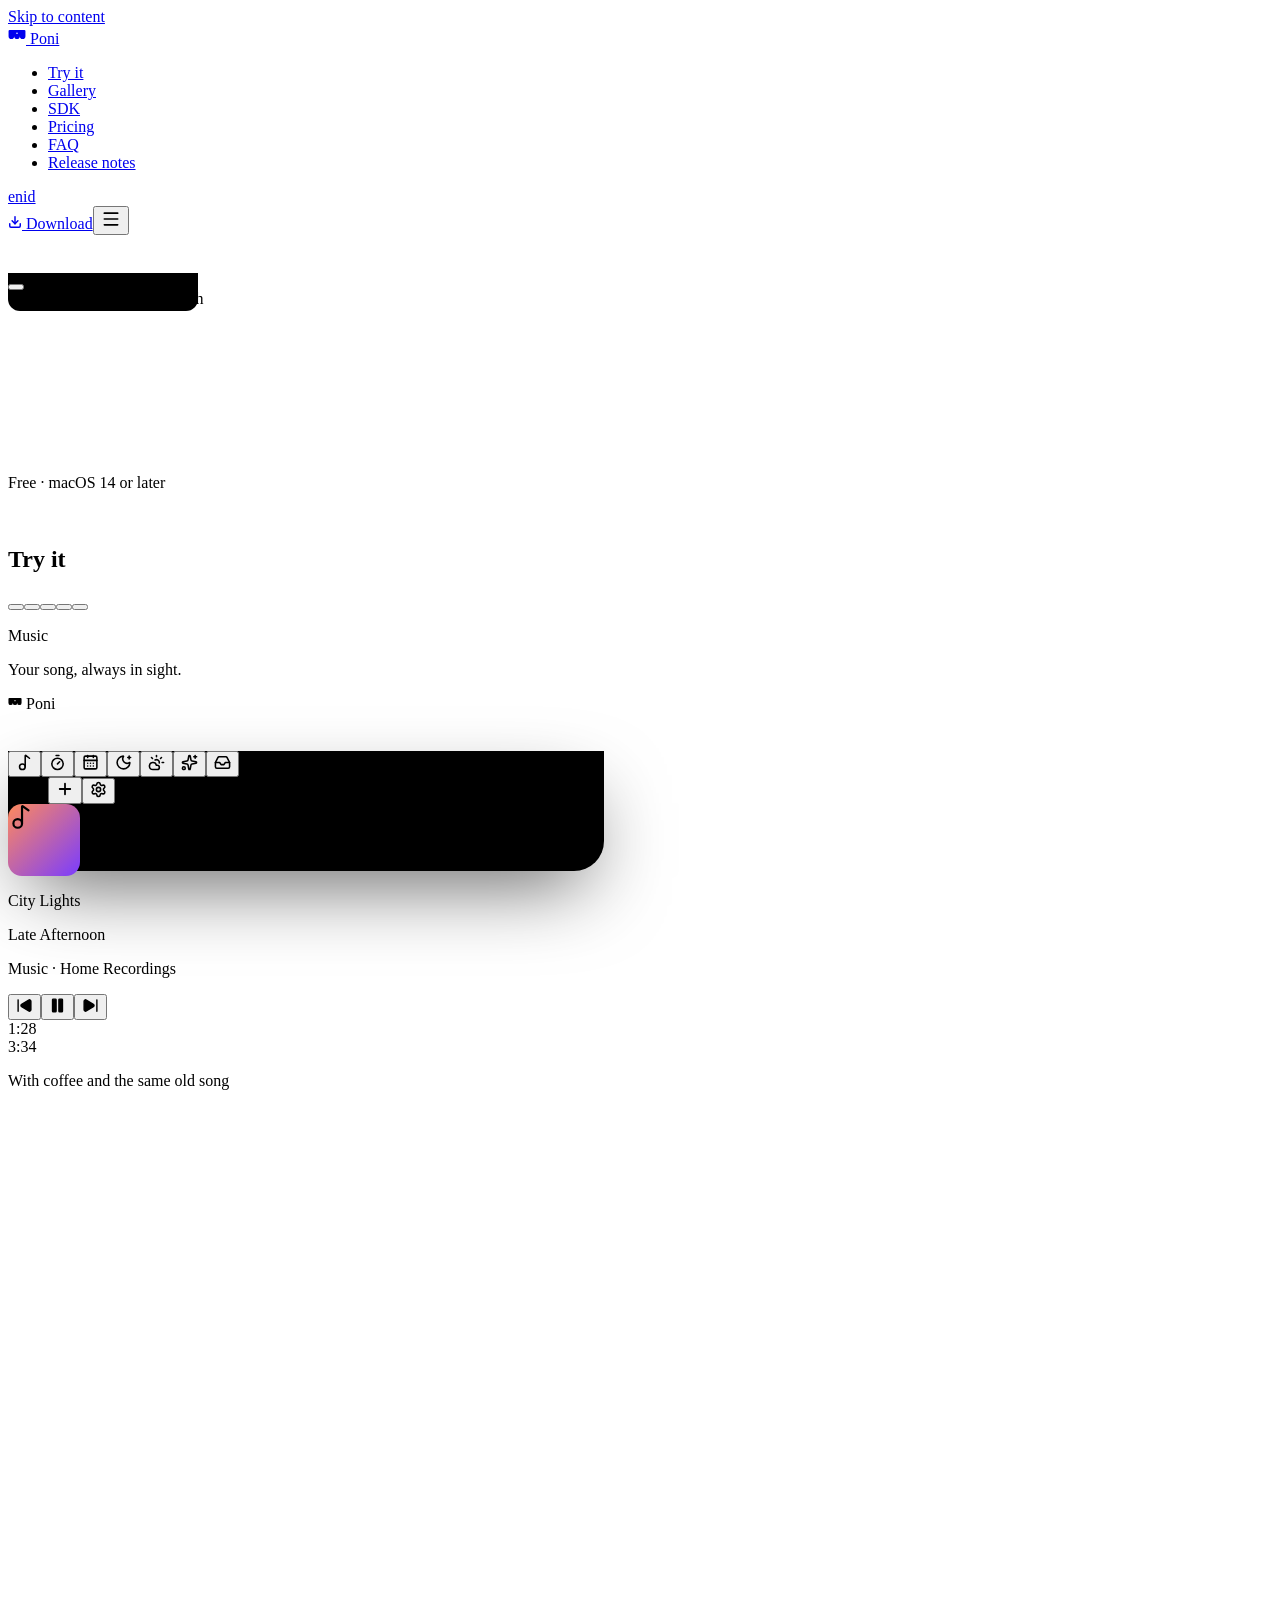
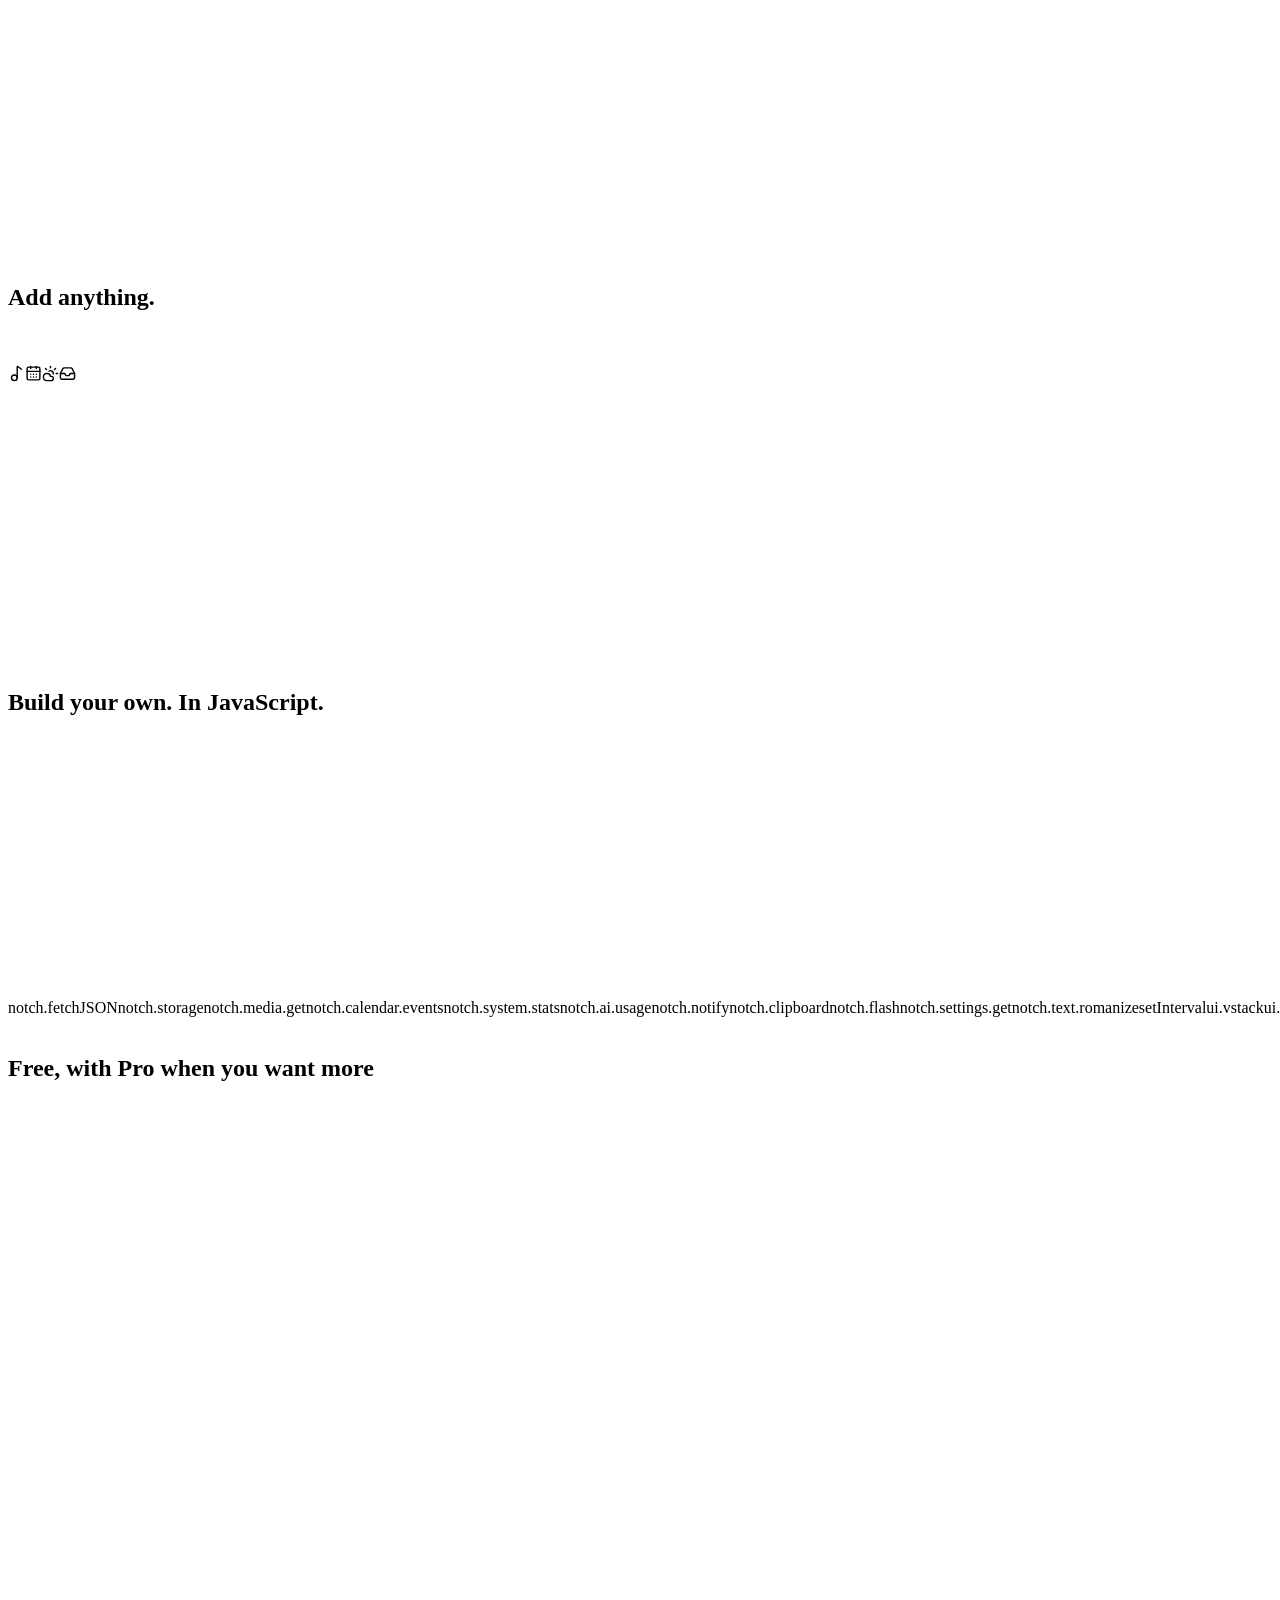
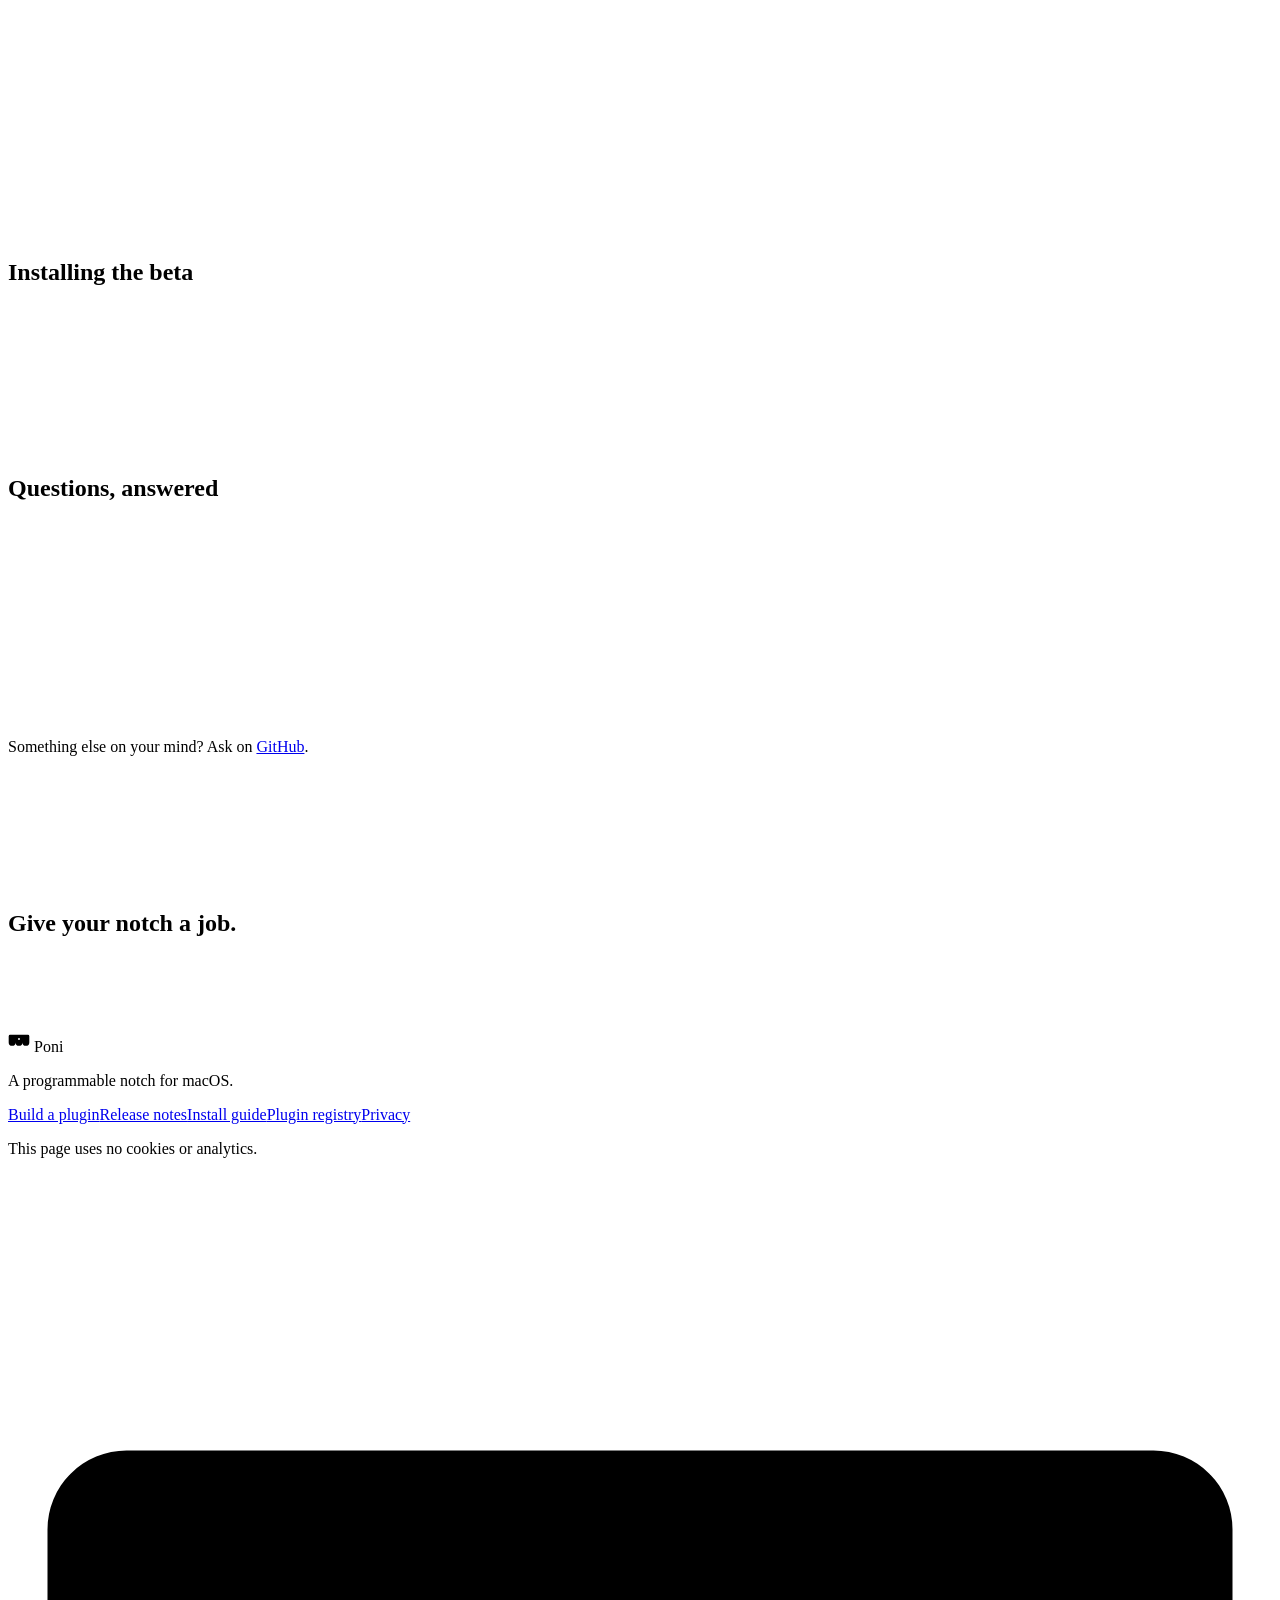
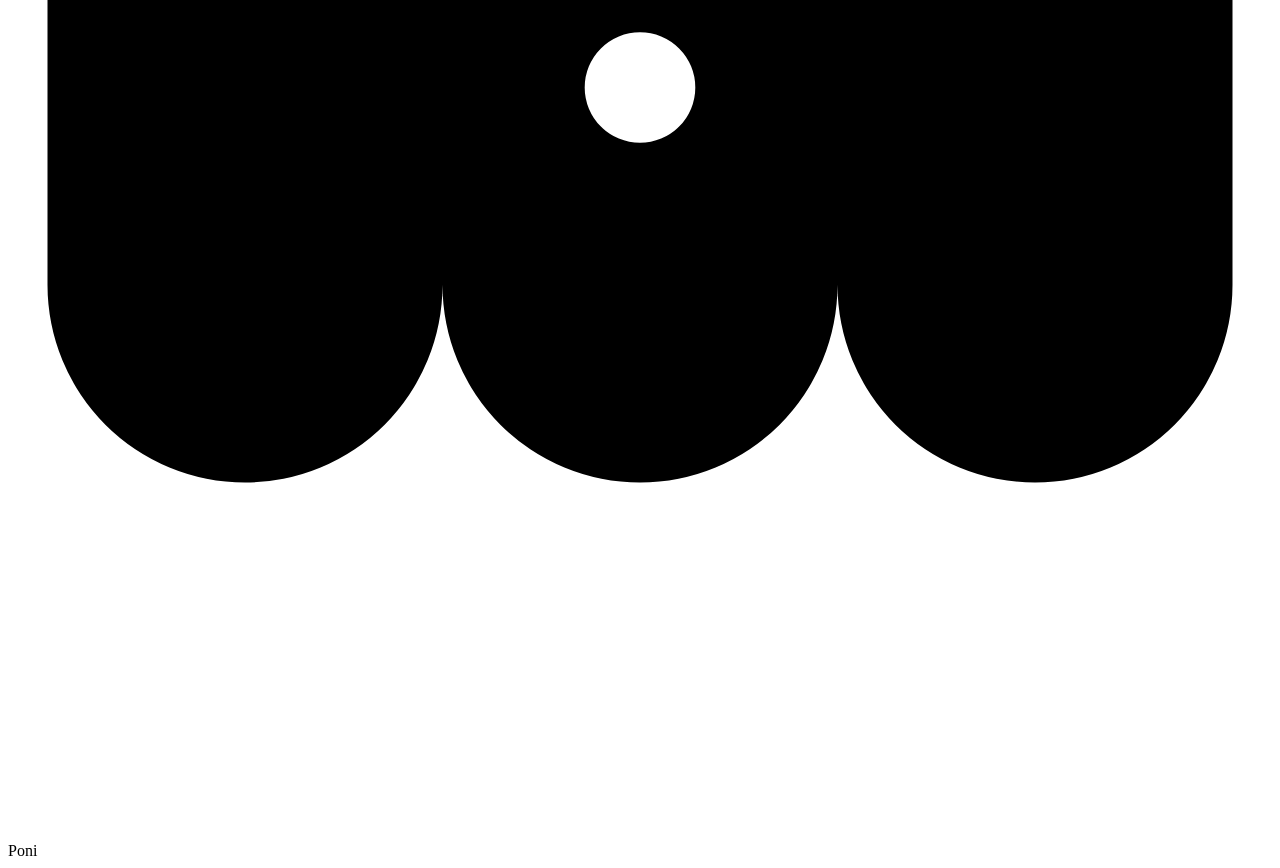
==== commit 16f8b3a2: "Site: 2026-11-14" ====
--- a/index.html
+++ b/index.html
@@ -1 +1 @@
-<!DOCTYPE html><html lang="en"><head><meta charSet="utf-8"/><link rel="preconnect" href="/" crossorigin=""/><meta name="viewport" content="width=device-width, initial-scale=1"/><link rel="stylesheet" href="/poni-releases/_next/static/chunks/2dexfwik5dz_2.css" data-precedence="next"/><link rel="stylesheet" href="/poni-releases/_next/static/chunks/3f-u12zh2f4g_.css" data-precedence="next"/><link rel="preload" as="script" fetchPriority="low" href="/poni-releases/_next/static/chunks/0j1we3cwg31qe.js"/><script src="/poni-releases/_next/static/chunks/1dgl2j0g4mft5.js" async=""></script><script src="/poni-releases/_next/static/chunks/2olo2e9e-_esu.js" async=""></script><script src="/poni-releases/_next/static/chunks/turbopack-1-a4hq6q5voi2.js" async=""></script><script src="/poni-releases/_next/static/chunks/1ua2kfq9s-me6.js" async=""></script><script src="/poni-releases/_next/static/chunks/0myg8p23dszd0.js" async=""></script><meta name="next-size-adjust" content=""/><meta name="theme-color" content="#1c2350"/><title>Poni for macOS</title><meta name="description" content="Poni puts your music, a focus timer, today&#x27;s calendar, the weather and prayer times in your MacBook&#x27;s notch. Add plugins from the gallery, or write your own in JavaScript."/><link rel="canonical" href="https://muhghazaliakbar.github.io/poni-releases/"/><link rel="alternate" hrefLang="en" href="https://muhghazaliakbar.github.io/poni-releases/"/><link rel="alternate" hrefLang="id" href="https://muhghazaliakbar.github.io/poni-releases/id/"/><link rel="alternate" hrefLang="x-default" href="https://muhghazaliakbar.github.io/poni-releases/"/><meta property="og:title" content="Poni for macOS"/><meta property="og:description" content="Music, a focus timer, your calendar, weather and prayer times in your MacBook&#x27;s notch, with JavaScript plugins."/><meta property="og:locale" content="en_US"/><meta property="og:image" content="https://muhghazaliakbar.github.io/poni-releases/assets/og-en.png"/><meta property="og:image:width" content="1200"/><meta property="og:image:height" content="630"/><meta property="og:image:alt" content="Poni for macOS"/><meta name="twitter:card" content="summary_large_image"/><meta name="twitter:title" content="Poni for macOS"/><meta name="twitter:description" content="Music, a focus timer, your calendar, weather and prayer times in your MacBook&#x27;s notch, with JavaScript plugins."/><meta name="twitter:image" content="https://muhghazaliakbar.github.io/poni-releases/assets/og-en.png"/><link rel="icon" href="data:image/svg+xml,%3Csvg xmlns=&#x27;http://www.w3.org/2000/svg&#x27; viewBox=&#x27;0 0 100 100&#x27;%3E%3Cdefs%3E%3ClinearGradient id=&#x27;pg&#x27; x1=&#x27;0&#x27; y1=&#x27;0&#x27; x2=&#x27;0&#x27; y2=&#x27;1&#x27;%3E%3Cstop offset=&#x27;0&#x27; stop-color=&#x27;%23232a66&#x27;/%3E%3Cstop offset=&#x27;.6&#x27; stop-color=&#x27;%234a4494&#x27;/%3E%3Cstop offset=&#x27;1&#x27; stop-color=&#x27;%239c88d4&#x27;/%3E%3C/linearGradient%3E%3C/defs%3E%3Crect width=&#x27;100&#x27; height=&#x27;100&#x27; rx=&#x27;22.4&#x27; fill=&#x27;url(%23pg)&#x27;/%3E%3Cpath d=&#x27;M20 0H80V22A10 10 0 0 1 60 22A10 10 0 0 1 40 22A10 10 0 0 1 20 22Z&#x27; fill=&#x27;%23000&#x27;/%3E%3Ccircle cx=&#x27;50&#x27; cy=&#x27;12&#x27; r=&#x27;2.8&#x27; fill=&#x27;%23599eff&#x27;/%3E%3C/svg%3E"/><link rel="apple-touch-icon" href="/assets/apple-touch-icon.png"/><script src="/poni-releases/_next/static/chunks/0cz1d0mv5g_q7.js" noModule=""></script></head><body class="font-sans"><div hidden=""><!--$--><!--/$--></div><a href="#isi" class="fixed top-[-60px] left-4 z-[100] rounded-lg bg-white px-4 py-2 text-ink focus:top-12">Skip to content</a><div aria-hidden="true" class="pointer-events-none fixed inset-0 -z-10 overflow-hidden"><div class="absolute -left-[20vw] h-[70vmax] w-[70vmax] rounded-full opacity-[.16] blur-[120px]" style="background-color:rgba(59, 58, 120, 1);transform:translateY(-10%)"></div><div class="absolute -right-[25vw] h-[60vmax] w-[60vmax] rounded-full opacity-[.13] blur-[120px]" style="background-color:rgba(139, 120, 191, 1);transform:translateY(30%)"></div></div><header class="fixed inset-x-0 top-0 z-50"><nav aria-label="Main navigation" class="relative flex h-[38px] items-center justify-between px-3 text-[13px] font-medium sm:px-4" style="backdrop-filter:blur(20px) saturate(160%);-webkit-backdrop-filter:blur(20px) saturate(160%)"><div class="flex items-center gap-1"><a href="#top" class="flex h-[38px] items-center gap-2 rounded-md px-1.5 font-bold text-white"><svg width="18" height="18" viewBox="18 -14 64 64" aria-hidden="true"><path fill="currentColor" fill-rule="evenodd" d="M24 0H76A4 4 0 0 1 80 4V22A10 10 0 0 1 60 22A10 10 0 0 1 40 22A10 10 0 0 1 20 22V4A4 4 0 0 1 24 0Z M50 9.2A2.8 2.8 0 1 1 50 14.8A2.8 2.8 0 1 1 50 9.2Z"></path></svg> Poni</a><ul class="ml-2 hidden items-center 2xl:flex"><li><a href="#fitur" class="rounded-md px-2.5 py-1 text-white/80 transition-colors hover:bg-white/10 hover:text-white">Try it</a></li><li><a href="#galeri" class="rounded-md px-2.5 py-1 text-white/80 transition-colors hover:bg-white/10 hover:text-white">Gallery</a></li><li><a href="#sdk" class="rounded-md px-2.5 py-1 text-white/80 transition-colors hover:bg-white/10 hover:text-white">SDK</a></li><li><a href="#harga" class="rounded-md px-2.5 py-1 text-white/80 transition-colors hover:bg-white/10 hover:text-white">Pricing</a></li><li><a href="/poni-releases/releases/" class="rounded-md px-2.5 py-1 text-white/80 transition-colors hover:bg-white/10 hover:text-white">Release notes</a></li></ul></div><div class="flex items-center gap-2"><div role="group" aria-label="Language" class="items-center rounded-full bg-white/10 p-0.5 text-[12px] font-semibold hidden sm:flex"><a href="/poni-releases/" hrefLang="en" lang="en" aria-current="true" aria-label="English" title="English" class="grid h-[24px] min-w-[30px] place-items-center rounded-full px-2 uppercase transition-colors bg-white text-ink">en</a><a href="/poni-releases/id/" hrefLang="id" lang="id" aria-label="Bahasa Indonesia" title="Bahasa Indonesia" class="grid h-[24px] min-w-[30px] place-items-center rounded-full px-2 uppercase transition-colors text-white/75 hover:text-white">id</a></div><a href="https://github.com/muhghazaliakbar/poni-releases/releases/latest" class="hidden h-[28px] items-center gap-1.5 rounded-full bg-white px-3 text-[13px] font-semibold text-ink transition-transform hover:scale-[1.04] active:scale-95 sm:flex"><svg xmlns="http://www.w3.org/2000/svg" width="14" height="14" viewBox="0 0 24 24" fill="none" stroke="currentColor" stroke-width="2.5" stroke-linecap="round" stroke-linejoin="round" class="lucide lucide-download" aria-hidden="true"><path d="M12 15V3"></path><path d="M21 15v4a2 2 0 0 1-2 2H5a2 2 0 0 1-2-2v-4"></path><path d="m7 10 5 5 5-5"></path></svg> <!-- -->Download</a><button type="button" class="-mr-1 grid size-[38px] place-items-center rounded-md text-white 2xl:hidden" aria-expanded="false" aria-controls="menu-mobile" aria-label="Open menu"><span style="opacity:1;transform:none"><svg xmlns="http://www.w3.org/2000/svg" width="20" height="20" viewBox="0 0 24 24" fill="none" stroke="currentColor" stroke-width="2" stroke-linecap="round" stroke-linejoin="round" class="lucide lucide-menu" aria-hidden="true"><path d="M4 5h16"></path><path d="M4 12h16"></path><path d="M4 19h16"></path></svg></span></button></div><span class="absolute inset-x-0 bottom-0 h-px origin-left bg-gradient-to-r from-accent via-glow to-accent" style="transform:scaleX(0)"></span></nav></header><section id="top" class="wallpaper grain relative flex min-h-svh flex-col overflow-hidden" aria-labelledby="hero-title"><div class="pointer-events-none absolute -inset-6" aria-hidden="true" style="transform:none"><span class="absolute rounded-full bg-white" style="left:18.29%;top:1.68%;width:1.48px;height:1.48px"></span><span class="absolute rounded-full bg-white" style="left:74.01%;top:4.58%;width:1.76px;height:1.76px"></span><span class="absolute rounded-full bg-white" style="left:56.44%;top:22.58%;width:1.53px;height:1.53px"></span><span class="absolute rounded-full bg-white" style="left:45.47%;top:20.78%;width:2.63px;height:2.63px"></span><span class="absolute rounded-full bg-white" style="left:27.24%;top:58.33%;width:2.11px;height:2.11px"></span><span class="absolute rounded-full bg-white" style="left:82.34%;top:33.35%;width:2.63px;height:2.63px"></span><span class="absolute rounded-full bg-white" style="left:75.28%;top:35.26%;width:2.24px;height:2.24px"></span><span class="absolute rounded-full bg-white" style="left:50.38%;top:35.12%;width:1.22px;height:1.22px"></span><span class="absolute rounded-full bg-white" style="left:52.34%;top:35.64%;width:2.52px;height:2.52px"></span><span class="absolute rounded-full bg-white" style="left:52.18%;top:35.23%;width:1.11px;height:1.11px"></span><span class="absolute rounded-full bg-white" style="left:1.99%;top:23.42%;width:1.52px;height:1.52px"></span><span class="absolute rounded-full bg-white" style="left:59.23%;top:56.79%;width:2.33px;height:2.33px"></span><span class="absolute rounded-full bg-white" style="left:61.11%;top:50.36%;width:2.14px;height:2.14px"></span><span class="absolute rounded-full bg-white" style="left:40.13%;top:12.25%;width:1.24px;height:1.24px"></span><span class="absolute rounded-full bg-white" style="left:84.91%;top:46.37%;width:1.11px;height:1.11px"></span><span class="absolute rounded-full bg-white" style="left:34.08%;top:41.26%;width:1.37px;height:1.37px"></span><span class="absolute rounded-full bg-white" style="left:42.24%;top:59.35%;width:1.88px;height:1.88px"></span><span class="absolute rounded-full bg-white" style="left:23.78%;top:28.26%;width:1.79px;height:1.79px"></span><span class="absolute rounded-full bg-white" style="left:98.73%;top:57.39%;width:1.29px;height:1.29px"></span><span class="absolute rounded-full bg-white" style="left:71.00%;top:31.07%;width:1.05px;height:1.05px"></span><span class="absolute rounded-full bg-white" style="left:86.56%;top:32.52%;width:1.25px;height:1.25px"></span><span class="absolute rounded-full bg-white" style="left:85.20%;top:30.87%;width:2.12px;height:2.12px"></span><span class="absolute rounded-full bg-white" style="left:4.35%;top:6.31%;width:2.42px;height:2.42px"></span><span class="absolute rounded-full bg-white" style="left:62.81%;top:5.24%;width:1.35px;height:1.35px"></span><span class="absolute rounded-full bg-white" style="left:93.35%;top:25.48%;width:1.32px;height:1.32px"></span><span class="absolute rounded-full bg-white" style="left:22.82%;top:54.42%;width:1.18px;height:1.18px"></span><span class="absolute rounded-full bg-white" style="left:76.59%;top:35.66%;width:2.79px;height:2.79px"></span><span class="absolute rounded-full bg-white" style="left:15.48%;top:9.20%;width:1.13px;height:1.13px"></span><span class="absolute rounded-full bg-white" style="left:91.19%;top:33.79%;width:2.44px;height:2.44px"></span><span class="absolute rounded-full bg-white" style="left:17.80%;top:47.65%;width:1.70px;height:1.70px"></span><span class="absolute rounded-full bg-white" style="left:34.37%;top:0.92%;width:2.36px;height:2.36px"></span><span class="absolute rounded-full bg-white" style="left:56.37%;top:39.06%;width:2.51px;height:2.51px"></span><span class="absolute rounded-full bg-white" style="left:36.78%;top:2.29%;width:1.90px;height:1.90px"></span><span class="absolute rounded-full bg-white" style="left:40.43%;top:24.40%;width:1.28px;height:1.28px"></span><span class="absolute rounded-full bg-white" style="left:57.02%;top:12.00%;width:1.70px;height:1.70px"></span><span class="absolute rounded-full bg-white" style="left:11.46%;top:45.12%;width:2.25px;height:2.25px"></span><span class="absolute rounded-full bg-white" style="left:63.96%;top:44.76%;width:2.68px;height:2.68px"></span><span class="absolute rounded-full bg-white" style="left:96.07%;top:50.32%;width:1.25px;height:1.25px"></span><span class="absolute rounded-full bg-white" style="left:24.88%;top:28.67%;width:2.21px;height:2.21px"></span><span class="absolute rounded-full bg-white" style="left:26.22%;top:27.09%;width:1.65px;height:1.65px"></span><span class="absolute rounded-full bg-white" style="left:78.22%;top:26.51%;width:1.66px;height:1.66px"></span><span class="absolute rounded-full bg-white" style="left:85.40%;top:25.99%;width:2.20px;height:2.20px"></span><span class="absolute rounded-full bg-white" style="left:63.98%;top:6.10%;width:1.15px;height:1.15px"></span><span class="absolute rounded-full bg-white" style="left:8.00%;top:31.03%;width:1.10px;height:1.10px"></span><span class="absolute rounded-full bg-white" style="left:49.80%;top:30.27%;width:1.43px;height:1.43px"></span><span class="absolute rounded-full bg-white" style="left:80.87%;top:58.68%;width:1.74px;height:1.74px"></span></div><div aria-hidden="true" class="pointer-events-none absolute -bottom-1/3 left-1/2 z-0 h-[70vh] w-[120vw] -translate-x-1/2 rounded-[100%] bg-[radial-gradient(closest-side,rgba(217,205,238,.55),transparent)]" style="transform:none"></div><div class="pointer-events-none relative z-[60] px-3 max-sm:pt-[38px]" data-notch-control="true" style="transform-origin:50% 0%;opacity:1;transform:none"><div class="pointer-events-none relative flex w-full justify-center" style="height:38px"><div class="pointer-events-auto absolute top-0 left-1/2 -translate-x-1/2 bg-black" style="width:190px;height:38px;border-radius:0 0 12px 12px"><span class="notch-ear left"></span><span class="notch-ear right"></span></div><div role="region" aria-label="Poni notch" class="nk pointer-events-auto absolute top-0 z-10 overflow-hidden text-white " style="background:#000;--ear:#000;width:190px;height:38px;border-bottom-left-radius:12px;border-bottom-right-radius:12px;border-top-left-radius:0px;border-top-right-radius:0px;box-shadow:0 0 0 0 rgba(0,0,0,0);transform:none"><span class="notch-ear left"></span><span class="notch-ear right"></span><div class="absolute inset-0" style="opacity:1;filter:blur(0px)"><button type="button" aria-label="Open notch" aria-expanded="false" class="absolute inset-0 cursor-pointer"></button></div></div></div></div><div class="relative z-[1] mx-auto flex w-full max-w-6xl flex-1 flex-col items-center px-4 pb-24 sm:px-6" style="opacity:1;transform:none"><div class="relative h-[280px] w-full shrink-0 sm:h-[250px]"><p class="absolute inset-x-0 top-16 flex items-center justify-center gap-2 text-[14px] text-white/75" style="opacity:1;transform:none"><svg xmlns="http://www.w3.org/2000/svg" width="15" height="15" viewBox="0 0 24 24" fill="none" stroke="currentColor" stroke-width="2" stroke-linecap="round" stroke-linejoin="round" class="lucide lucide-mouse-pointer-2" aria-hidden="true"><path d="M4.037 4.688a.495.495 0 0 1 .651-.651l16 6.5a.5.5 0 0 1-.063.947l-6.124 1.58a2 2 0 0 0-1.438 1.435l-1.579 6.126a.5.5 0 0 1-.947.063z"></path></svg> <!-- -->Hover over or tap the notch</p></div><div class="flex flex-1 flex-col items-center justify-center"><p class="flex items-center gap-2 rounded-full bg-white/10 py-1.5 pr-4 pl-2 text-[14px] font-semibold text-white/90 ring-1 ring-white/15 backdrop-blur" style="opacity:0;transform:translateY(12px) scale(0.9)"><span class="grid size-7 place-items-center rounded-full bg-black text-white"><svg width="18" height="18" viewBox="18 -14 64 64" aria-hidden="true"><path fill="currentColor" fill-rule="evenodd" d="M24 0H76A4 4 0 0 1 80 4V22A10 10 0 0 1 60 22A10 10 0 0 1 40 22A10 10 0 0 1 20 22V4A4 4 0 0 1 24 0Z M50 9.2A2.8 2.8 0 1 1 50 14.8A2.8 2.8 0 1 1 50 9.2Z"></path></svg></span>Poni for macOS</p><h1 id="hero-title" class="mt-4 max-w-4xl text-center text-[clamp(2.3rem,8vw,6rem)] leading-[0.95] font-bold tracking-[-0.05em] text-balance sm:mt-5"><span class="inline-block overflow-hidden pb-[0.1em] align-top"><span class="inline-block" style="opacity:0;transform:translateY(110%) rotate(5deg)">Your<!-- --> </span></span><span class="inline-block overflow-hidden pb-[0.1em] align-top"><span class="inline-block" style="opacity:0;transform:translateY(110%) rotate(5deg)">notch,<!-- --> </span></span><span class="inline-block overflow-hidden pb-[0.1em] align-top"><span class="inline-block" style="opacity:0;transform:translateY(110%) rotate(5deg)">finally<!-- --> </span></span><span class="inline-block overflow-hidden pb-[0.1em] align-top"><span class="inline-block" style="opacity:0;transform:translateY(110%) rotate(5deg)">useful.<!-- --> </span></span></h1><div class="mt-7 flex w-full flex-wrap items-center justify-center gap-2.5 sm:mt-9 sm:w-auto sm:gap-3" style="opacity:0;transform:translateY(16px)"><div style="transform:none"><a href="https://github.com/muhghazaliakbar/poni-releases/releases/latest" class="group relative flex h-12 items-center justify-center gap-2 overflow-hidden rounded-full bg-white px-5 text-[15px] font-semibold text-ink shadow-[0_10px_40px_-8px_rgba(255,255,255,.5)] sm:h-14 sm:gap-2.5 sm:px-7 sm:text-[17px]"><span class="absolute inset-0 -translate-x-full bg-gradient-to-r from-transparent via-accent/25 to-transparent transition-transform duration-700 group-hover:translate-x-full"></span><svg xmlns="http://www.w3.org/2000/svg" width="19" height="19" viewBox="0 0 24 24" fill="none" stroke="currentColor" stroke-width="2.4" stroke-linecap="round" stroke-linejoin="round" class="lucide lucide-download relative transition-transform group-hover:translate-y-0.5" aria-hidden="true"><path d="M12 15V3"></path><path d="M21 15v4a2 2 0 0 1-2 2H5a2 2 0 0 1-2-2v-4"></path><path d="m7 10 5 5 5-5"></path></svg><span class="relative">Download Poni</span></a></div><a href="#fitur" class="group flex h-12 items-center justify-center gap-2 rounded-full bg-white/10 px-5 text-[15px] font-semibold text-white ring-1 ring-white/20 backdrop-blur transition-colors hover:bg-white/15 sm:h-14 sm:px-7 sm:text-[17px]">Try it below<!-- --> <svg xmlns="http://www.w3.org/2000/svg" width="18" height="18" viewBox="0 0 24 24" fill="none" stroke="currentColor" stroke-width="2" stroke-linecap="round" stroke-linejoin="round" class="lucide lucide-arrow-down transition-transform group-hover:translate-y-0.5" aria-hidden="true"><path d="M12 5v14"></path><path d="m19 12-7 7-7-7"></path></svg></a></div><p class="mt-4 text-center text-[13px] text-white/60">Free · macOS 14 or later</p></div></div><a href="#isi" class="absolute bottom-6 left-1/2 z-[2] hidden -translate-x-1/2 flex-col items-center gap-2 text-[12px] font-medium tracking-wide text-white/60 uppercase hover:text-white sm:flex" style="opacity:0;transform:translateY(-8px)"><span class="flex h-9 w-6 justify-center rounded-full border-2 border-current pt-1.5"><span class="h-2 w-1 rounded-full bg-current"></span></span>Scroll</a></section><main id="isi"><section id="fitur" aria-labelledby="play-title" class="relative" style="height:500svh"><div class="sticky top-0 flex h-svh flex-col items-center justify-center gap-4 px-3 pt-[54px] pb-5 sm:gap-6 sm:px-6"><h2 id="play-title" class="sr-only">Try it</h2><nav aria-label="Try it" class="flex items-center gap-1.5"><button type="button" aria-current="step" aria-label="Chapter 1: Music" class="grid h-8 place-items-center px-1"><span class="block h-1.5 rounded-full"></span></button><button type="button" aria-label="Chapter 2: Glance" class="grid h-8 place-items-center px-1"><span class="block h-1.5 rounded-full"></span></button><button type="button" aria-label="Chapter 3: Shelf" class="grid h-8 place-items-center px-1"><span class="block h-1.5 rounded-full"></span></button><button type="button" aria-label="Chapter 4: Plugins" class="grid h-8 place-items-center px-1"><span class="block h-1.5 rounded-full"></span></button><button type="button" aria-label="Chapter 5: Themes" class="grid h-8 place-items-center px-1"><span class="block h-1.5 rounded-full"></span></button></nav><div class="relative h-[3.6rem] w-full max-w-3xl text-center sm:h-[4.6rem]" aria-live="polite"><div class="absolute inset-x-0" style="opacity:1;filter:blur(0px);transform:none"><p class="text-[12px] font-semibold tracking-[0.12em] text-accent uppercase">Music</p><p class="mt-1 text-[clamp(1.5rem,4.2vw,2.75rem)] leading-[1.05] font-bold tracking-[-0.035em] text-balance">Your song, always in sight.</p></div></div><div class="wallpaper grain relative overflow-hidden rounded-[22px] ring-1 ring-white/10 sm:rounded-[28px] relative h-[clamp(280px,48svh,520px)] w-full max-w-5xl shrink-0"><div class="flex h-[38px] items-center justify-between bg-[rgb(20_22_50/.35)] px-4 text-[12px] font-semibold text-white/90 backdrop-blur-xl" aria-hidden="true"><span class="flex items-center gap-3"><svg width="14" height="14" viewBox="18 -14 64 64" aria-hidden="true"><path fill="currentColor" fill-rule="evenodd" d="M24 0H76A4 4 0 0 1 80 4V22A10 10 0 0 1 60 22A10 10 0 0 1 40 22A10 10 0 0 1 20 22V4A4 4 0 0 1 24 0Z M50 9.2A2.8 2.8 0 1 1 50 14.8A2.8 2.8 0 1 1 50 9.2Z"></path></svg> <span class="hidden sm:inline">Poni</span></span><span class="hidden tabular-nums opacity-90 sm:inline"></span></div><div class="relative z-20 -mt-[38px] px-3" data-notch-control="true"><div class="pointer-events-none relative flex w-full justify-center" style="height:38px"><div class="pointer-events-auto absolute top-0 left-1/2 -translate-x-1/2 bg-black" style="width:190px;height:38px;border-radius:0 0 12px 12px"><span class="notch-ear left"></span><span class="notch-ear right"></span></div><div role="region" aria-label="Poni notch" class="nk pointer-events-auto absolute top-0 z-10 overflow-hidden text-white " style="background:#000;--ear:#000;width:596px;height:120px;border-bottom-left-radius:30px;border-bottom-right-radius:30px;border-top-left-radius:0px;border-top-right-radius:0px;box-shadow:0 30px 80px -20px rgba(0,0,0,.65), 0 0 0 1px rgba(255,255,255,.06);transform:none"><span class="notch-ear left"></span><span class="notch-ear right"></span><div class="absolute top-0 left-0 flex flex-col gap-3.5 px-5 pt-2.5 pb-5" style="width:596px;transform-origin:50% 0%;opacity:1;filter:blur(0px);transform:none"><div class="flex h-[30px] items-center justify-between gap-3"><div role="tablist" aria-label="Plugins" class="relative flex gap-1"><span aria-hidden="true" class="absolute top-0 left-0 h-[30px] w-[38px] rounded-full bg-white/15" style="transform:none"></span><button type="button" role="tab" aria-selected="true" aria-label="Music" title="Music" class="relative grid h-[30px] w-[38px] place-items-center rounded-full transition-colors text-white" tabindex="0"><svg xmlns="http://www.w3.org/2000/svg" width="17" height="17" viewBox="0 0 24 24" fill="none" stroke="currentColor" stroke-width="2.2" stroke-linecap="round" stroke-linejoin="round" class="lucide lucide-eighth-note lucide-music-2" aria-hidden="true"><path d="m19 6-5.2-3.9a.5.5 0 0 0-.8.4V18"></path><circle cx="9" cy="18" r="4"></circle></svg></button><button type="button" role="tab" aria-selected="false" aria-label="Focus" title="Focus" class="relative grid h-[30px] w-[38px] place-items-center rounded-full transition-colors text-white/55 hover:text-white/85" tabindex="0"><svg xmlns="http://www.w3.org/2000/svg" width="17" height="17" viewBox="0 0 24 24" fill="none" stroke="currentColor" stroke-width="2.2" stroke-linecap="round" stroke-linejoin="round" class="lucide lucide-timer" aria-hidden="true"><line x1="10" x2="14" y1="2" y2="2"></line><line x1="12" x2="15" y1="14" y2="11"></line><circle cx="12" cy="14" r="8"></circle></svg></button><button type="button" role="tab" aria-selected="false" aria-label="Today" title="Today" class="relative grid h-[30px] w-[38px] place-items-center rounded-full transition-colors text-white/55 hover:text-white/85" tabindex="0"><svg xmlns="http://www.w3.org/2000/svg" width="17" height="17" viewBox="0 0 24 24" fill="none" stroke="currentColor" stroke-width="2.2" stroke-linecap="round" stroke-linejoin="round" class="lucide lucide-calendar-days" aria-hidden="true"><path d="M8 2v3"></path><path d="M16 2v3"></path><rect x="3" y="3" width="18" height="18" rx="2"></rect><path d="M3 9h18"></path><path d="M8 13h.01"></path><path d="M12 13h.01"></path><path d="M16 13h.01"></path><path d="M8 17h.01"></path><path d="M12 17h.01"></path><path d="M16 17h.01"></path></svg></button><button type="button" role="tab" aria-selected="false" aria-label="Prayer Times" title="Prayer Times" class="relative grid h-[30px] w-[38px] place-items-center rounded-full transition-colors text-white/55 hover:text-white/85" tabindex="0"><svg xmlns="http://www.w3.org/2000/svg" width="17" height="17" viewBox="0 0 24 24" fill="none" stroke="currentColor" stroke-width="2.2" stroke-linecap="round" stroke-linejoin="round" class="lucide lucide-moon-star" aria-hidden="true"><path d="M18 5h4"></path><path d="M20 3v4"></path><path d="M20.985 12.486a9 9 0 1 1-9.473-9.472c.405-.022.617.46.402.803a6 6 0 0 0 8.268 8.268c.344-.215.825-.004.803.401"></path></svg></button><button type="button" role="tab" aria-selected="false" aria-label="Weather" title="Weather" class="relative grid h-[30px] w-[38px] place-items-center rounded-full transition-colors text-white/55 hover:text-white/85" tabindex="0"><svg xmlns="http://www.w3.org/2000/svg" width="17" height="17" viewBox="0 0 24 24" fill="none" stroke="currentColor" stroke-width="2.2" stroke-linecap="round" stroke-linejoin="round" class="lucide lucide-cloud-sun" aria-hidden="true"><path d="M12 2v2"></path><path d="m4.93 4.93 1.41 1.41"></path><path d="M20 12h2"></path><path d="m19.07 4.93-1.41 1.41"></path><path d="M15.947 12.65a4 4 0 0 0-5.925-4.128"></path><path d="M13 22H7a5 5 0 1 1 4.9-6H13a3 3 0 0 1 0 6Z"></path></svg></button><button type="button" role="tab" aria-selected="false" aria-label="AI Usage" title="AI Usage" class="relative grid h-[30px] w-[38px] place-items-center rounded-full transition-colors text-white/55 hover:text-white/85" tabindex="0"><svg xmlns="http://www.w3.org/2000/svg" width="17" height="17" viewBox="0 0 24 24" fill="none" stroke="currentColor" stroke-width="2.2" stroke-linecap="round" stroke-linejoin="round" class="lucide lucide-sparkles lucide-stars" aria-hidden="true"><path d="M11.017 2.814a1 1 0 0 1 1.966 0l1.051 5.558a2 2 0 0 0 1.594 1.594l5.558 1.051a1 1 0 0 1 0 1.966l-5.558 1.051a2 2 0 0 0-1.594 1.594l-1.051 5.558a1 1 0 0 1-1.966 0l-1.051-5.558a2 2 0 0 0-1.594-1.594l-5.558-1.051a1 1 0 0 1 0-1.966l5.558-1.051a2 2 0 0 0 1.594-1.594z"></path><path d="M20 2v4"></path><path d="M22 4h-4"></path><circle cx="4" cy="20" r="2"></circle></svg></button><button type="button" role="tab" aria-selected="false" aria-label="Shelf" title="Shelf" class="relative grid h-[30px] w-[38px] place-items-center rounded-full transition-colors text-white/55 hover:text-white/85" tabindex="0"><svg xmlns="http://www.w3.org/2000/svg" width="17" height="17" viewBox="0 0 24 24" fill="none" stroke="currentColor" stroke-width="2.2" stroke-linecap="round" stroke-linejoin="round" class="lucide lucide-inbox" aria-hidden="true"><polyline points="22 12 16 12 14 15 10 15 8 12 2 12"></polyline><path d="M5.45 5.11 2 12v6a2 2 0 0 0 2 2h16a2 2 0 0 0 2-2v-6l-3.45-6.89A2 2 0 0 0 16.76 4H7.24a2 2 0 0 0-1.79 1.11z"></path></svg></button></div><div class="flex items-center gap-1"><span class="nk-hide-sm mr-2 text-[15px] font-semibold text-white/70" style="opacity:1;transform:none">Music</span><button type="button" aria-label="Plugin gallery" class="grid size-[30px] place-items-center rounded-full text-white/70 hover:text-white" tabindex="0"><svg xmlns="http://www.w3.org/2000/svg" width="18" height="18" viewBox="0 0 24 24" fill="none" stroke="currentColor" stroke-width="2.4" stroke-linecap="round" stroke-linejoin="round" class="lucide lucide-plus" aria-hidden="true"><path d="M5 12h14"></path><path d="M12 5v14"></path></svg></button><button type="button" aria-label="Plugin settings" class="nk-hide-sm grid size-[30px] place-items-center rounded-full text-white/70 hover:text-white" tabindex="0"><svg xmlns="http://www.w3.org/2000/svg" width="17" height="17" viewBox="0 0 24 24" fill="none" stroke="currentColor" stroke-width="2.2" stroke-linecap="round" stroke-linejoin="round" class="lucide lucide-settings" aria-hidden="true"><path d="M9.671 4.136a2.34 2.34 0 0 1 4.659 0 2.34 2.34 0 0 0 3.319 1.915 2.34 2.34 0 0 1 2.33 4.033 2.34 2.34 0 0 0 0 3.831 2.34 2.34 0 0 1-2.33 4.033 2.34 2.34 0 0 0-3.319 1.915 2.34 2.34 0 0 1-4.659 0 2.34 2.34 0 0 0-3.32-1.915 2.34 2.34 0 0 1-2.33-4.033 2.34 2.34 0 0 0 0-3.831A2.34 2.34 0 0 1 6.35 6.051a2.34 2.34 0 0 0 3.319-1.915"></path><circle cx="12" cy="12" r="3"></circle></svg></button></div></div><div class="relative"><div style="opacity:1;filter:blur(0px);transform:none"><div class="flex flex-col gap-3.5"><div class="nk-stack-sm flex items-center gap-4"><div class="flex min-w-0 flex-1 items-center gap-4"><div class="relative grid shrink-0 place-items-center overflow-hidden" style="width:72px;height:72px;border-radius:14px;background:linear-gradient(135deg, #ff8a5c, #7a3cff);opacity:1;transform:none"><div class="absolute inset-0" style="background:radial-gradient(circle at 30% 25%, rgba(255,255,255,.45), transparent 55%);transform:rotate(360deg)"></div><svg xmlns="http://www.w3.org/2000/svg" width="24" height="24" viewBox="0 0 24 24" fill="none" stroke="currentColor" stroke-width="2" stroke-linecap="round" stroke-linejoin="round" class="lucide lucide-eighth-note lucide-music-2 relative text-white/90" style="width:25.919999999999998px;height:25.919999999999998px" aria-hidden="true"><path d="m19 6-5.2-3.9a.5.5 0 0 0-.8.4V18"></path><circle cx="9" cy="18" r="4"></circle></svg></div><div class="min-w-0"><div style="opacity:1;transform:none"><p class="truncate text-[17px] font-bold leading-tight">City Lights</p><p class="truncate text-[15px] text-white/60">Late Afternoon</p><p class="truncate text-[13px] text-white/35">Music<!-- --> · <!-- -->Home Recordings</p></div></div></div><div class="flex items-center justify-center gap-2.5"><button type="button" aria-label="Previous track" class="grid h-9 w-14 shrink-0 place-items-center rounded-full bg-white/10 text-white" tabindex="0"><svg xmlns="http://www.w3.org/2000/svg" width="17" height="17" viewBox="0 0 24 24" fill="currentColor" stroke="currentColor" stroke-width="2" stroke-linecap="round" stroke-linejoin="round" class="lucide lucide-skip-back" aria-hidden="true"><path d="M17.971 4.285A2 2 0 0 1 21 6v12a2 2 0 0 1-3.029 1.715l-9.997-5.998a2 2 0 0 1-.003-3.432z"></path><path d="M3 20V4"></path></svg></button><button type="button" aria-label="Pause" class="grid h-9 w-14 shrink-0 place-items-center rounded-full bg-accent text-white" tabindex="0"><span style="transform:none"><svg xmlns="http://www.w3.org/2000/svg" width="17" height="17" viewBox="0 0 24 24" fill="currentColor" stroke="currentColor" stroke-width="2" stroke-linecap="round" stroke-linejoin="round" class="lucide lucide-pause" aria-hidden="true"><rect x="14" y="3" width="5" height="18" rx="1"></rect><rect x="5" y="3" width="5" height="18" rx="1"></rect></svg></span></button><button type="button" aria-label="Next track" class="grid h-9 w-14 shrink-0 place-items-center rounded-full bg-white/10 text-white" tabindex="0"><svg xmlns="http://www.w3.org/2000/svg" width="17" height="17" viewBox="0 0 24 24" fill="currentColor" stroke="currentColor" stroke-width="2" stroke-linecap="round" stroke-linejoin="round" class="lucide lucide-skip-forward" aria-hidden="true"><path d="M21 4v16"></path><path d="M6.029 4.285A2 2 0 0 0 3 6v12a2 2 0 0 0 3.029 1.715l9.997-5.998a2 2 0 0 0 .003-3.432z"></path></svg></button></div></div><div class="flex items-center gap-3 font-mono text-[13px] text-white/55 tabular-nums"><span class="w-9">1:28</span><div class="relative h-[5px] flex-1 overflow-hidden rounded-full bg-white/15"><div class="absolute inset-y-0 left-0 rounded-full bg-white" style="width:41.1214953271028%"></div></div><span class="w-9 text-right">3:34</span></div><div class="relative h-6 overflow-hidden text-center text-[15px] font-semibold"><p class="truncate text-white/90" style="opacity:1;filter:blur(0px);transform:none">With coffee and the same old song</p></div></div></div></div></div></div></div></div></div><div class="flex min-h-[96px] w-full max-w-3xl flex-col items-center gap-3 sm:min-h-[60px]" data-notch-control="true"><p class="flex items-center gap-2 text-[14px] text-white/70" style="opacity:0"><span aria-hidden="true"><svg xmlns="http://www.w3.org/2000/svg" width="15" height="15" viewBox="0 0 24 24" fill="none" stroke="currentColor" stroke-width="2" stroke-linecap="round" stroke-linejoin="round" class="lucide lucide-hand" aria-hidden="true"><path d="M18 11V6a2 2 0 0 0-2-2a2 2 0 0 0-2 2"></path><path d="M14 10V4a2 2 0 0 0-2-2a2 2 0 0 0-2 2v2"></path><path d="M10 10.5V6a2 2 0 0 0-2-2a2 2 0 0 0-2 2v8"></path><path d="M18 8a2 2 0 1 1 4 0v6a8 8 0 0 1-8 8h-2c-2.8 0-4.5-.86-5.99-2.34l-3.6-3.6a2 2 0 0 1 2.83-2.82L7 15"></path></svg></span>Press play, or skip a track.</p><div class="flex w-full flex-wrap items-center justify-center gap-2" style="opacity:1;transform:none"></div></div></div></section><div class="" style="transform-origin:50% 0%;opacity:1;transform:none"><section id="galeri" class="relative mx-auto max-w-6xl px-4 py-24 sm:px-6 sm:py-32" aria-labelledby="galeri-title"><div class="mb-10 max-w-2xl sm:mb-14 mx-auto text-center"><div class="mb-4 inline-flex items-center gap-2 rounded-full border border-line bg-white/[.04] px-3 py-1 text-[13px] font-medium text-fog" style="opacity:0;filter:blur(8px);transform:translateY(12px)"><span class="size-1.5 rounded-full bg-accent shadow-[0_0_10px_var(--color-accent)]"></span>Plugin gallery</div><h2 id="galeri-title" class="text-balance text-[clamp(2rem,5vw,3.5rem)] leading-[1.04] font-bold tracking-[-0.035em]"><span class="sr-only">Add anything.</span><span class="inline-block overflow-hidden pb-[0.12em] align-top" aria-hidden="true"><span class="inline-block" style="opacity:0;transform:translateY(105%) rotate(4deg)">Add<!-- --> </span></span><span class="inline-block overflow-hidden pb-[0.12em] align-top" aria-hidden="true"><span class="inline-block" style="opacity:0;transform:translateY(105%) rotate(4deg)">anything.</span></span></h2><div style="opacity:0;filter:blur(8px);transform:translateY(28px)"><p class="mt-5 text-pretty text-[17px] leading-relaxed text-mist sm:text-lg">Tap a plugin to put it in your notch.</p></div></div><div class="sticky top-[46px] z-20 mb-10 flex justify-center"><div class="flex h-12 items-center gap-2 rounded-t-[10px] rounded-b-[24px] bg-black px-5 shadow-[0_20px_50px_-12px_rgba(0,0,0,.8)] ring-1 ring-white/10"><span class="grid size-7 place-items-center text-white/45" aria-hidden="true"><svg xmlns="http://www.w3.org/2000/svg" width="17" height="17" viewBox="0 0 24 24" fill="none" stroke="currentColor" stroke-width="2" stroke-linecap="round" stroke-linejoin="round" class="lucide lucide-eighth-note lucide-music-2" aria-hidden="true"><path d="m19 6-5.2-3.9a.5.5 0 0 0-.8.4V18"></path><circle cx="9" cy="18" r="4"></circle></svg></span><span class="grid size-7 place-items-center text-white/45" aria-hidden="true"><svg xmlns="http://www.w3.org/2000/svg" width="17" height="17" viewBox="0 0 24 24" fill="none" stroke="currentColor" stroke-width="2" stroke-linecap="round" stroke-linejoin="round" class="lucide lucide-calendar-days" aria-hidden="true"><path d="M8 2v3"></path><path d="M16 2v3"></path><rect x="3" y="3" width="18" height="18" rx="2"></rect><path d="M3 9h18"></path><path d="M8 13h.01"></path><path d="M12 13h.01"></path><path d="M16 13h.01"></path><path d="M8 17h.01"></path><path d="M12 17h.01"></path><path d="M16 17h.01"></path></svg></span><span class="grid size-7 place-items-center text-white/45" aria-hidden="true"><svg xmlns="http://www.w3.org/2000/svg" width="17" height="17" viewBox="0 0 24 24" fill="none" stroke="currentColor" stroke-width="2" stroke-linecap="round" stroke-linejoin="round" class="lucide lucide-cloud-sun" aria-hidden="true"><path d="M12 2v2"></path><path d="m4.93 4.93 1.41 1.41"></path><path d="M20 12h2"></path><path d="m19.07 4.93-1.41 1.41"></path><path d="M15.947 12.65a4 4 0 0 0-5.925-4.128"></path><path d="M13 22H7a5 5 0 1 1 4.9-6H13a3 3 0 0 1 0 6Z"></path></svg></span><span class="grid size-7 place-items-center text-white/45" aria-hidden="true"><svg xmlns="http://www.w3.org/2000/svg" width="17" height="17" viewBox="0 0 24 24" fill="none" stroke="currentColor" stroke-width="2" stroke-linecap="round" stroke-linejoin="round" class="lucide lucide-inbox" aria-hidden="true"><polyline points="22 12 16 12 14 15 10 15 8 12 2 12"></polyline><path d="M5.45 5.11 2 12v6a2 2 0 0 0 2 2h16a2 2 0 0 0 2-2v-6l-3.45-6.89A2 2 0 0 0 16.76 4H7.24a2 2 0 0 0-1.79 1.11z"></path></svg></span></div></div><ul class="grid grid-cols-3 gap-2 sm:gap-3 lg:grid-cols-4"><li style="opacity:0;transform:translateY(24px) scale(0.94)"><button type="button" aria-pressed="false" title="Codex quota left and Claude Code token use per 5-hour block, read from local logs." class="group relative flex h-full w-full flex-col items-center gap-2 rounded-[18px] border px-1.5 py-4 text-center transition-colors sm:gap-3 sm:rounded-[22px] sm:px-3 sm:py-6 border-line bg-white/[.02] hover:bg-white/[.05]" tabindex="0"><span class="relative grid size-12 place-items-center sm:size-14"><span class="absolute inset-0 rounded-2xl border border-dashed border-white/15" aria-hidden="true"></span><span class="grid size-12 place-items-center rounded-2xl sm:size-14" style="color:#d97757;background:#d977571f;box-shadow:inset 0 0 0 1px #d9775733"><svg xmlns="http://www.w3.org/2000/svg" width="24" height="24" viewBox="0 0 24 24" fill="none" stroke="currentColor" stroke-width="2" stroke-linecap="round" stroke-linejoin="round" class="lucide lucide-sparkles lucide-stars size-5 sm:size-6" aria-hidden="true"><path d="M11.017 2.814a1 1 0 0 1 1.966 0l1.051 5.558a2 2 0 0 0 1.594 1.594l5.558 1.051a1 1 0 0 1 0 1.966l-5.558 1.051a2 2 0 0 0-1.594 1.594l-1.051 5.558a1 1 0 0 1-1.966 0l-1.051-5.558a2 2 0 0 0-1.594-1.594l-5.558-1.051a1 1 0 0 1 0-1.966l5.558-1.051a2 2 0 0 0 1.594-1.594z"></path><path d="M20 2v4"></path><path d="M22 4h-4"></path><circle cx="4" cy="20" r="2"></circle></svg></span></span><span class="text-[12px] leading-tight font-semibold sm:text-[15px]">AI Usage</span><span class="sr-only">Codex quota left and Claude Code token use per 5-hour block, read from local logs.</span><span class="absolute top-2 right-2 grid size-5 place-items-center rounded-full bg-mint text-ink sm:top-3 sm:right-3 sm:size-6" aria-hidden="true" style="opacity:0;transform:scale(0)"><svg xmlns="http://www.w3.org/2000/svg" width="14" height="14" viewBox="0 0 24 24" fill="none" stroke="currentColor" stroke-width="3" stroke-linecap="round" stroke-linejoin="round" class="lucide lucide-check" aria-hidden="true"><path d="M20 6 9 17l-5-5"></path></svg></span></button></li><li style="opacity:0;transform:translateY(24px) scale(0.94)"><button type="button" aria-pressed="false" title="Count down to the dates that matter: deadlines, payday, holidays or Eid." class="group relative flex h-full w-full flex-col items-center gap-2 rounded-[18px] border px-1.5 py-4 text-center transition-colors sm:gap-3 sm:rounded-[22px] sm:px-3 sm:py-6 border-line bg-white/[.02] hover:bg-white/[.05]" tabindex="0"><span class="relative grid size-12 place-items-center sm:size-14"><span class="absolute inset-0 rounded-2xl border border-dashed border-white/15" aria-hidden="true"></span><span class="grid size-12 place-items-center rounded-2xl sm:size-14" style="color:#ff9f43;background:#ff9f431f;box-shadow:inset 0 0 0 1px #ff9f4333"><svg xmlns="http://www.w3.org/2000/svg" width="24" height="24" viewBox="0 0 24 24" fill="none" stroke="currentColor" stroke-width="2" stroke-linecap="round" stroke-linejoin="round" class="lucide lucide-calendar-clock size-5 sm:size-6" aria-hidden="true"><path d="M16 14v2.2l1.6 1"></path><path d="M16 2v3"></path><path d="M21 7.338V5a2 2 0 00-2-2H5a2 2 0 00-2 2v14a2 2 0 002 2h2.338"></path><path d="M3 9h5.859"></path><path d="M8 2v3"></path><circle cx="16" cy="16" r="6"></circle></svg></span></span><span class="text-[12px] leading-tight font-semibold sm:text-[15px]">Countdown</span><span class="sr-only">Count down to the dates that matter: deadlines, payday, holidays or Eid.</span><span class="absolute top-2 right-2 grid size-5 place-items-center rounded-full bg-mint text-ink sm:top-3 sm:right-3 sm:size-6" aria-hidden="true" style="opacity:0;transform:scale(0)"><svg xmlns="http://www.w3.org/2000/svg" width="14" height="14" viewBox="0 0 24 24" fill="none" stroke="currentColor" stroke-width="3" stroke-linecap="round" stroke-linejoin="round" class="lucide lucide-check" aria-hidden="true"><path d="M20 6 9 17l-5-5"></path></svg></span></button></li><li style="opacity:0;transform:translateY(24px) scale(0.94)"><button type="button" aria-pressed="false" title="BTC, ETH and SOL prices in Indonesian rupiah, with 24-hour change from CoinGecko." class="group relative flex h-full w-full flex-col items-center gap-2 rounded-[18px] border px-1.5 py-4 text-center transition-colors sm:gap-3 sm:rounded-[22px] sm:px-3 sm:py-6 border-line bg-white/[.02] hover:bg-white/[.05]" tabindex="0"><span class="relative grid size-12 place-items-center sm:size-14"><span class="absolute inset-0 rounded-2xl border border-dashed border-white/15" aria-hidden="true"></span><span class="grid size-12 place-items-center rounded-2xl sm:size-14" style="color:#ffb547;background:#ffb5471f;box-shadow:inset 0 0 0 1px #ffb54733"><svg xmlns="http://www.w3.org/2000/svg" width="24" height="24" viewBox="0 0 24 24" fill="none" stroke="currentColor" stroke-width="2" stroke-linecap="round" stroke-linejoin="round" class="lucide lucide-bitcoin size-5 sm:size-6" aria-hidden="true"><path d="M11.767 19.089c4.924.868 6.14-6.025 1.216-6.894m-1.216 6.894L5.86 18.047m5.908 1.042-.347 1.97m1.563-8.864c4.924.869 6.14-6.025 1.215-6.893m-1.215 6.893-3.94-.694m5.155-6.2L8.29 4.26m5.908 1.042.348-1.97M7.48 20.364l3.126-17.727"></path></svg></span></span><span class="text-[12px] leading-tight font-semibold sm:text-[15px]">Crypto Prices</span><span class="sr-only">BTC, ETH and SOL prices in Indonesian rupiah, with 24-hour change from CoinGecko.</span><span class="absolute top-2 right-2 grid size-5 place-items-center rounded-full bg-mint text-ink sm:top-3 sm:right-3 sm:size-6" aria-hidden="true" style="opacity:0;transform:scale(0)"><svg xmlns="http://www.w3.org/2000/svg" width="14" height="14" viewBox="0 0 24 24" fill="none" stroke="currentColor" stroke-width="3" stroke-linecap="round" stroke-linejoin="round" class="lucide lucide-check" aria-hidden="true"><path d="M20 6 9 17l-5-5"></path></svg></span></button></li><li style="opacity:0;transform:translateY(24px) scale(0.94)"><button type="button" aria-pressed="false" title="USD, SGD, EUR, JPY and MYR rates against the Indonesian rupiah. Updated hourly." class="group relative flex h-full w-full flex-col items-center gap-2 rounded-[18px] border px-1.5 py-4 text-center transition-colors sm:gap-3 sm:rounded-[22px] sm:px-3 sm:py-6 border-line bg-white/[.02] hover:bg-white/[.05]" tabindex="0"><span class="relative grid size-12 place-items-center sm:size-14"><span class="absolute inset-0 rounded-2xl border border-dashed border-white/15" aria-hidden="true"></span><span class="grid size-12 place-items-center rounded-2xl sm:size-14" style="color:#5fd39a;background:#5fd39a1f;box-shadow:inset 0 0 0 1px #5fd39a33"><svg xmlns="http://www.w3.org/2000/svg" width="24" height="24" viewBox="0 0 24 24" fill="none" stroke="currentColor" stroke-width="2" stroke-linecap="round" stroke-linejoin="round" class="lucide lucide-coins size-5 sm:size-6" aria-hidden="true"><path d="M13.744 17.736a6 6 0 1 1-7.48-7.48"></path><path d="M15 6h1v4"></path><path d="m6.134 14.768.866-.5 2 3.464"></path><circle cx="16" cy="8" r="6"></circle></svg></span></span><span class="text-[12px] leading-tight font-semibold sm:text-[15px]">Rupiah Exchange Rates</span><span class="sr-only">USD, SGD, EUR, JPY and MYR rates against the Indonesian rupiah. Updated hourly.</span><span class="absolute top-2 right-2 grid size-5 place-items-center rounded-full bg-mint text-ink sm:top-3 sm:right-3 sm:size-6" aria-hidden="true" style="opacity:0;transform:scale(0)"><svg xmlns="http://www.w3.org/2000/svg" width="14" height="14" viewBox="0 0 24 24" fill="none" stroke="currentColor" stroke-width="3" stroke-linecap="round" stroke-linejoin="round" class="lucide lucide-check" aria-hidden="true"><path d="M20 6 9 17l-5-5"></path></svg></span></button></li><li style="opacity:0;transform:translateY(24px) scale(0.94)"><button type="button" aria-pressed="false" title="Jot down short notes right from the notch. They&#x27;re saved automatically." class="group relative flex h-full w-full flex-col items-center gap-2 rounded-[18px] border px-1.5 py-4 text-center transition-colors sm:gap-3 sm:rounded-[22px] sm:px-3 sm:py-6 border-line bg-white/[.02] hover:bg-white/[.05]" tabindex="0"><span class="relative grid size-12 place-items-center sm:size-14"><span class="absolute inset-0 rounded-2xl border border-dashed border-white/15" aria-hidden="true"></span><span class="grid size-12 place-items-center rounded-2xl sm:size-14" style="color:#ffcb57;background:#ffcb571f;box-shadow:inset 0 0 0 1px #ffcb5733"><svg xmlns="http://www.w3.org/2000/svg" width="24" height="24" viewBox="0 0 24 24" fill="none" stroke="currentColor" stroke-width="2" stroke-linecap="round" stroke-linejoin="round" class="lucide lucide-sticky-note size-5 sm:size-6" aria-hidden="true"><path d="M21 9a2.4 2.4 0 0 0-.706-1.706l-3.588-3.588A2.4 2.4 0 0 0 15 3H5a2 2 0 0 0-2 2v14a2 2 0 0 0 2 2h14a2 2 0 0 0 2-2z"></path><path d="M15 3v5a1 1 0 0 0 1 1h5"></path></svg></span></span><span class="text-[12px] leading-tight font-semibold sm:text-[15px]">Quick Notes</span><span class="sr-only">Jot down short notes right from the notch. They&#x27;re saved automatically.</span><span class="absolute top-2 right-2 grid size-5 place-items-center rounded-full bg-mint text-ink sm:top-3 sm:right-3 sm:size-6" aria-hidden="true" style="opacity:0;transform:scale(0)"><svg xmlns="http://www.w3.org/2000/svg" width="14" height="14" viewBox="0 0 24 24" fill="none" stroke="currentColor" stroke-width="3" stroke-linecap="round" stroke-linejoin="round" class="lucide lucide-check" aria-hidden="true"><path d="M20 6 9 17l-5-5"></path></svg></span></button></li><li style="opacity:0;transform:translateY(24px) scale(0.94)"><button type="button" aria-pressed="false" title="CPU, memory, battery, network and disk, with one metric of your choice next to the notch." class="group relative flex h-full w-full flex-col items-center gap-2 rounded-[18px] border px-1.5 py-4 text-center transition-colors sm:gap-3 sm:rounded-[22px] sm:px-3 sm:py-6 border-line bg-white/[.02] hover:bg-white/[.05]" tabindex="0"><span class="relative grid size-12 place-items-center sm:size-14"><span class="absolute inset-0 rounded-2xl border border-dashed border-white/15" aria-hidden="true"></span><span class="grid size-12 place-items-center rounded-2xl sm:size-14" style="color:#599eff;background:#599eff1f;box-shadow:inset 0 0 0 1px #599eff33"><svg xmlns="http://www.w3.org/2000/svg" width="24" height="24" viewBox="0 0 24 24" fill="none" stroke="currentColor" stroke-width="2" stroke-linecap="round" stroke-linejoin="round" class="lucide lucide-cpu size-5 sm:size-6" aria-hidden="true"><path d="M12 20v2"></path><path d="M12 2v2"></path><path d="M17 20v2"></path><path d="M17 2v2"></path><path d="M2 12h2"></path><path d="M2 17h2"></path><path d="M2 7h2"></path><path d="M20 12h2"></path><path d="M20 17h2"></path><path d="M20 7h2"></path><path d="M7 20v2"></path><path d="M7 2v2"></path><rect x="4" y="4" width="16" height="16" rx="2"></rect><rect x="8" y="8" width="8" height="8" rx="1"></rect></svg></span></span><span class="text-[12px] leading-tight font-semibold sm:text-[15px]">System Monitor</span><span class="sr-only">CPU, memory, battery, network and disk, with one metric of your choice next to the notch.</span><span class="absolute top-2 right-2 grid size-5 place-items-center rounded-full bg-mint text-ink sm:top-3 sm:right-3 sm:size-6" aria-hidden="true" style="opacity:0;transform:scale(0)"><svg xmlns="http://www.w3.org/2000/svg" width="14" height="14" viewBox="0 0 24 24" fill="none" stroke="currentColor" stroke-width="3" stroke-linecap="round" stroke-linejoin="round" class="lucide lucide-check" aria-hidden="true"><path d="M20 6 9 17l-5-5"></path></svg></span></button></li></ul><div class="mt-8 flex flex-col items-center gap-2 text-[14px] text-mist" style="opacity:0;filter:blur(8px);transform:translateY(28px)"><div class="flex items-center gap-3"><span class="flex gap-1" aria-hidden="true"><span class="size-2.5 rounded-full"></span><span class="size-2.5 rounded-full"></span><span class="size-2.5 rounded-full"></span></span><span class="">Free: 3 at once</span></div><a href="https://github.com/muhghazaliakbar/poni-releases/tree/main/registry" class="text-accent underline-offset-4 hover:underline">View registry</a></div></section></div><div class="" style="transform-origin:50% 0%;opacity:1;transform:none"><section id="sdk" class="relative overflow-hidden py-24 sm:py-32" aria-labelledby="sdk-title"><div class="pointer-events-none absolute inset-x-0 top-0 h-px bg-gradient-to-r from-transparent via-white/15 to-transparent"></div><div class="mx-auto max-w-6xl px-4 sm:px-6"><div class="mb-10 max-w-2xl sm:mb-14 "><div class="mb-4 inline-flex items-center gap-2 rounded-full border border-line bg-white/[.04] px-3 py-1 text-[13px] font-medium text-fog" style="opacity:0;filter:blur(8px);transform:translateY(12px)"><span class="size-1.5 rounded-full bg-accent shadow-[0_0_10px_var(--color-accent)]"></span>Plugin SDK</div><h2 id="sdk-title" class="text-balance text-[clamp(2rem,5vw,3.5rem)] leading-[1.04] font-bold tracking-[-0.035em]"><span class="sr-only">Build your own. In JavaScript.</span><span class="inline-block overflow-hidden pb-[0.12em] align-top" aria-hidden="true"><span class="inline-block" style="opacity:0;transform:translateY(105%) rotate(4deg)">Build<!-- --> </span></span><span class="inline-block overflow-hidden pb-[0.12em] align-top" aria-hidden="true"><span class="inline-block" style="opacity:0;transform:translateY(105%) rotate(4deg)">your<!-- --> </span></span><span class="inline-block overflow-hidden pb-[0.12em] align-top" aria-hidden="true"><span class="inline-block" style="opacity:0;transform:translateY(105%) rotate(4deg)">own.<!-- --> </span></span><span class="inline-block overflow-hidden pb-[0.12em] align-top" aria-hidden="true"><span class="inline-block" style="opacity:0;transform:translateY(105%) rotate(4deg)">In<!-- --> </span></span><span class="inline-block overflow-hidden pb-[0.12em] align-top" aria-hidden="true"><span class="inline-block" style="opacity:0;transform:translateY(105%) rotate(4deg)">JavaScript.</span></span></h2></div><div class="grid items-start gap-6 lg:grid-cols-[1.35fr_1fr]"><div class="min-w-0" style="opacity:0;filter:blur(10px);transform:translateX(-90px) rotate(-3deg)"><div class="overflow-hidden rounded-[22px] border border-line bg-[#0b0c1f] shadow-[0_40px_120px_-40px_rgba(89,158,255,.35)]"><div class="flex items-center gap-2 border-b border-line px-4 py-3"><span class="size-3 rounded-full bg-[#ff5f57]"></span><span class="size-3 rounded-full bg-[#febc2e]"></span><span class="size-3 rounded-full bg-[#28c840]"></span><div role="tablist" class="ml-3 flex gap-1"><button type="button" role="tab" aria-selected="true" class="relative rounded-lg px-3 py-1.5 font-mono text-[12px] text-white"><span class="absolute inset-0 rounded-lg bg-white/10"></span><span class="relative">main.js</span></button><button type="button" role="tab" aria-selected="false" class="relative rounded-lg px-3 py-1.5 font-mono text-[12px] text-white/45 hover:text-white/75"><span class="relative">manifest.json</span></button></div></div><pre class="code overflow-x-auto py-4 font-mono text-[12.5px] leading-[1.75] sm:text-[13.5px]"><code class="block min-w-max" style="opacity:1"><span class="relative flex pr-6"><span aria-hidden="true" class="absolute inset-0 border-l-2 border-accent bg-accent/15" style="opacity:0"></span><span class="relative w-10 shrink-0 pr-4 text-right text-white/20 select-none">1</span><span class="relative"><span class="k">var</span> clicks = <span class="n">0</span>;</span></span><span class="relative flex pr-6"><span aria-hidden="true" class="absolute inset-0 border-l-2 border-accent bg-accent/15" style="opacity:0"></span><span class="relative w-10 shrink-0 pr-4 text-right text-white/20 select-none">2</span><span class="relative"> </span></span><span class="relative flex pr-6"><span aria-hidden="true" class="absolute inset-0 border-l-2 border-accent bg-accent/15" style="opacity:0"></span><span class="relative w-10 shrink-0 pr-4 text-right text-white/20 select-none">3</span><span class="relative"><span class="c">// What the notch shows when it's open.</span></span></span><span class="relative flex pr-6"><span aria-hidden="true" class="absolute inset-0 border-l-2 border-accent bg-accent/15" style="opacity:0"></span><span class="relative w-10 shrink-0 pr-4 text-right text-white/20 select-none">4</span><span class="relative"><span class="k">function</span> <span class="f">render</span>() {</span></span><span class="relative flex pr-6"><span aria-hidden="true" class="absolute inset-0 border-l-2 border-accent bg-accent/15" style="opacity:0"></span><span class="relative w-10 shrink-0 pr-4 text-right text-white/20 select-none">5</span><span class="relative">  <span class="k">return</span> ui.<span class="f">vstack</span>([</span></span><span class="relative flex pr-6"><span aria-hidden="true" class="absolute inset-0 border-l-2 border-accent bg-accent/15" style="opacity:0"></span><span class="relative w-10 shrink-0 pr-4 text-right text-white/20 select-none">6</span><span class="relative">    ui.<span class="f">text</span>(<span class="s">'Hello!'</span>, { style: <span class="s">'title'</span> }),</span></span><span class="relative flex pr-6"><span aria-hidden="true" class="absolute inset-0 border-l-2 border-accent bg-accent/15" style="opacity:0"></span><span class="relative w-10 shrink-0 pr-4 text-right text-white/20 select-none">7</span><span class="relative">    ui.<span class="f">button</span>(<span class="s">'Tap me'</span>, <span class="s">'click'</span>, { symbol: <span class="s">'hand.tap.fill'</span> }),</span></span><span class="relative flex pr-6"><span aria-hidden="true" class="absolute inset-0 border-l-2 border-accent bg-accent/15" style="opacity:0"></span><span class="relative w-10 shrink-0 pr-4 text-right text-white/20 select-none">8</span><span class="relative">    ui.<span class="f">text</span>(clicks + <span class="s">' taps'</span>, { color: <span class="s">'secondary'</span> })</span></span><span class="relative flex pr-6"><span aria-hidden="true" class="absolute inset-0 border-l-2 border-accent bg-accent/15" style="opacity:0"></span><span class="relative w-10 shrink-0 pr-4 text-right text-white/20 select-none">9</span><span class="relative">  ]);</span></span><span class="relative flex pr-6"><span aria-hidden="true" class="absolute inset-0 border-l-2 border-accent bg-accent/15" style="opacity:0"></span><span class="relative w-10 shrink-0 pr-4 text-right text-white/20 select-none">10</span><span class="relative">}</span></span><span class="relative flex pr-6"><span aria-hidden="true" class="absolute inset-0 border-l-2 border-accent bg-accent/15" style="opacity:0"></span><span class="relative w-10 shrink-0 pr-4 text-right text-white/20 select-none">11</span><span class="relative"> </span></span><span class="relative flex pr-6"><span aria-hidden="true" class="absolute inset-0 border-l-2 border-accent bg-accent/15" style="opacity:0"></span><span class="relative w-10 shrink-0 pr-4 text-right text-white/20 select-none">12</span><span class="relative"><span class="c">// Shown next to the notch when it's closed.</span></span></span><span class="relative flex pr-6"><span aria-hidden="true" class="absolute inset-0 border-l-2 border-accent bg-accent/15" style="opacity:0"></span><span class="relative w-10 shrink-0 pr-4 text-right text-white/20 select-none">13</span><span class="relative"><span class="k">function</span> <span class="f">compact</span>() {</span></span><span class="relative flex pr-6"><span aria-hidden="true" class="absolute inset-0 border-l-2 border-accent bg-accent/15" style="opacity:0"></span><span class="relative w-10 shrink-0 pr-4 text-right text-white/20 select-none">14</span><span class="relative">  <span class="k">return</span> clicks &gt; <span class="n">0</span> ? { symbol: <span class="s">'sparkles'</span>, text: clicks + <span class="s">' taps'</span> } : <span class="k">null</span>;</span></span><span class="relative flex pr-6"><span aria-hidden="true" class="absolute inset-0 border-l-2 border-accent bg-accent/15" style="opacity:0"></span><span class="relative w-10 shrink-0 pr-4 text-right text-white/20 select-none">15</span><span class="relative">}</span></span><span class="relative flex pr-6"><span aria-hidden="true" class="absolute inset-0 border-l-2 border-accent bg-accent/15" style="opacity:0"></span><span class="relative w-10 shrink-0 pr-4 text-right text-white/20 select-none">16</span><span class="relative"> </span></span><span class="relative flex pr-6"><span aria-hidden="true" class="absolute inset-0 border-l-2 border-accent bg-accent/15" style="opacity:0"></span><span class="relative w-10 shrink-0 pr-4 text-right text-white/20 select-none">17</span><span class="relative"><span class="k">function</span> <span class="f">onAction</span>(action) {</span></span><span class="relative flex pr-6"><span aria-hidden="true" class="absolute inset-0 border-l-2 border-accent bg-accent/15" style="opacity:0"></span><span class="relative w-10 shrink-0 pr-4 text-right text-white/20 select-none">18</span><span class="relative">  <span class="k">if</span> (action === <span class="s">'click'</span>) clicks++;</span></span><span class="relative flex pr-6"><span aria-hidden="true" class="absolute inset-0 border-l-2 border-accent bg-accent/15" style="opacity:0"></span><span class="relative w-10 shrink-0 pr-4 text-right text-white/20 select-none">19</span><span class="relative">}</span></span></code></pre></div></div><div class="flex min-w-0 flex-col gap-5" style="opacity:0;filter:blur(10px);transform:translateX(90px) rotate(3deg)"><div class="wallpaper grain relative overflow-hidden rounded-[22px] p-5 pt-0 ring-1 ring-white/10"><div class="flex justify-center"><div class="relative flex h-[34px] items-center justify-between rounded-b-[12px] bg-black px-3.5"><span class="notch-ear left"></span><span class="notch-ear right"></span></div></div><p class="mt-2 text-center text-[11px] text-white/65">compact() · next to the notch</p><div class="mt-4 rounded-[24px] bg-black p-5 text-center shadow-2xl"><p class="text-[24px] font-bold">Hello!</p><button type="button" class="mx-auto mt-3 flex h-11 items-center gap-2 rounded-full bg-white/12 px-5 text-[15px] font-semibold" tabindex="0"><svg xmlns="http://www.w3.org/2000/svg" width="16" height="16" viewBox="0 0 24 24" fill="none" stroke="currentColor" stroke-width="2" stroke-linecap="round" stroke-linejoin="round" class="lucide lucide-hand" aria-hidden="true"><path d="M18 11V6a2 2 0 0 0-2-2a2 2 0 0 0-2 2"></path><path d="M14 10V4a2 2 0 0 0-2-2a2 2 0 0 0-2 2v2"></path><path d="M10 10.5V6a2 2 0 0 0-2-2a2 2 0 0 0-2 2v8"></path><path d="M18 8a2 2 0 1 1 4 0v6a8 8 0 0 1-8 8h-2c-2.8 0-4.5-.86-5.99-2.34l-3.6-3.6a2 2 0 0 1 2.83-2.82L7 15"></path></svg> <!-- -->Tap me</button><p class="mt-3 text-[15px] text-white/55 tabular-nums" style="opacity:1;transform:none">0 taps</p></div><p class="mt-3 text-center text-[11px] text-white/65">render() · open notch. Try the button.</p></div><div class="flex flex-col gap-2 sm:flex-row"><a href="/poni-releases/downloads/poni-plugin-template.zip" class="flex h-12 items-center justify-center gap-2 whitespace-nowrap rounded-full bg-white sm:flex-1 px-5 text-[15px] font-semibold text-ink transition-transform hover:scale-[1.03]"><svg xmlns="http://www.w3.org/2000/svg" width="17" height="17" viewBox="0 0 24 24" fill="none" stroke="currentColor" stroke-width="2" stroke-linecap="round" stroke-linejoin="round" class="lucide lucide-file-down" aria-hidden="true"><path d="M6 22a2 2 0 0 1-2-2V4a2 2 0 0 1 2-2h8a2.4 2.4 0 0 1 1.704.706l3.588 3.588A2.4 2.4 0 0 1 20 8v12a2 2 0 0 1-2 2z"></path><path d="M14 2v5a1 1 0 0 0 1 1h5"></path><path d="M12 18v-6"></path><path d="m9 15 3 3 3-3"></path></svg> <!-- -->Download template</a><a href="/poni-releases/sdk.html" class="flex h-12 items-center justify-center whitespace-nowrap rounded-full border sm:flex-1 border-line px-5 text-[15px] font-semibold hover:bg-white/5">Plugin guide</a></div></div></div></div><div class="mt-16 overflow-hidden [mask-image:linear-gradient(90deg,transparent,#000_12%,#000_88%,transparent)]" aria-label="Some of the available APIs"><div class="marquee flex w-max gap-3"><span aria-hidden="false" class="rounded-full border border-line bg-white/[.03] px-4 py-2 font-mono text-[13px] text-mist">notch.fetchJSON</span><span aria-hidden="false" class="rounded-full border border-line bg-white/[.03] px-4 py-2 font-mono text-[13px] text-mist">notch.storage</span><span aria-hidden="false" class="rounded-full border border-line bg-white/[.03] px-4 py-2 font-mono text-[13px] text-mist">notch.media.get</span><span aria-hidden="false" class="rounded-full border border-line bg-white/[.03] px-4 py-2 font-mono text-[13px] text-mist">notch.calendar.events</span><span aria-hidden="false" class="rounded-full border border-line bg-white/[.03] px-4 py-2 font-mono text-[13px] text-mist">notch.system.stats</span><span aria-hidden="false" class="rounded-full border border-line bg-white/[.03] px-4 py-2 font-mono text-[13px] text-mist">notch.ai.usage</span><span aria-hidden="false" class="rounded-full border border-line bg-white/[.03] px-4 py-2 font-mono text-[13px] text-mist">notch.notify</span><span aria-hidden="false" class="rounded-full border border-line bg-white/[.03] px-4 py-2 font-mono text-[13px] text-mist">notch.clipboard</span><span aria-hidden="false" class="rounded-full border border-line bg-white/[.03] px-4 py-2 font-mono text-[13px] text-mist">notch.flash</span><span aria-hidden="false" class="rounded-full border border-line bg-white/[.03] px-4 py-2 font-mono text-[13px] text-mist">notch.settings.get</span><span aria-hidden="false" class="rounded-full border border-line bg-white/[.03] px-4 py-2 font-mono text-[13px] text-mist">notch.text.romanize</span><span aria-hidden="false" class="rounded-full border border-line bg-white/[.03] px-4 py-2 font-mono text-[13px] text-mist">setInterval</span><span aria-hidden="false" class="rounded-full border border-line bg-white/[.03] px-4 py-2 font-mono text-[13px] text-mist">ui.vstack</span><span aria-hidden="false" class="rounded-full border border-line bg-white/[.03] px-4 py-2 font-mono text-[13px] text-mist">ui.hstack</span><span aria-hidden="false" class="rounded-full border border-line bg-white/[.03] px-4 py-2 font-mono text-[13px] text-mist">ui.button</span><span aria-hidden="false" class="rounded-full border border-line bg-white/[.03] px-4 py-2 font-mono text-[13px] text-mist">ui.progress</span><span aria-hidden="false" class="rounded-full border border-line bg-white/[.03] px-4 py-2 font-mono text-[13px] text-mist">ui.row</span><span aria-hidden="false" class="rounded-full border border-line bg-white/[.03] px-4 py-2 font-mono text-[13px] text-mist">ui.input</span><span aria-hidden="false" class="rounded-full border border-line bg-white/[.03] px-4 py-2 font-mono text-[13px] text-mist">ui.image</span><span aria-hidden="false" class="rounded-full border border-line bg-white/[.03] px-4 py-2 font-mono text-[13px] text-mist">ui.symbol</span><span aria-hidden="true" class="rounded-full border border-line bg-white/[.03] px-4 py-2 font-mono text-[13px] text-mist">notch.fetchJSON</span><span aria-hidden="true" class="rounded-full border border-line bg-white/[.03] px-4 py-2 font-mono text-[13px] text-mist">notch.storage</span><span aria-hidden="true" class="rounded-full border border-line bg-white/[.03] px-4 py-2 font-mono text-[13px] text-mist">notch.media.get</span><span aria-hidden="true" class="rounded-full border border-line bg-white/[.03] px-4 py-2 font-mono text-[13px] text-mist">notch.calendar.events</span><span aria-hidden="true" class="rounded-full border border-line bg-white/[.03] px-4 py-2 font-mono text-[13px] text-mist">notch.system.stats</span><span aria-hidden="true" class="rounded-full border border-line bg-white/[.03] px-4 py-2 font-mono text-[13px] text-mist">notch.ai.usage</span><span aria-hidden="true" class="rounded-full border border-line bg-white/[.03] px-4 py-2 font-mono text-[13px] text-mist">notch.notify</span><span aria-hidden="true" class="rounded-full border border-line bg-white/[.03] px-4 py-2 font-mono text-[13px] text-mist">notch.clipboard</span><span aria-hidden="true" class="rounded-full border border-line bg-white/[.03] px-4 py-2 font-mono text-[13px] text-mist">notch.flash</span><span aria-hidden="true" class="rounded-full border border-line bg-white/[.03] px-4 py-2 font-mono text-[13px] text-mist">notch.settings.get</span><span aria-hidden="true" class="rounded-full border border-line bg-white/[.03] px-4 py-2 font-mono text-[13px] text-mist">notch.text.romanize</span><span aria-hidden="true" class="rounded-full border border-line bg-white/[.03] px-4 py-2 font-mono text-[13px] text-mist">setInterval</span><span aria-hidden="true" class="rounded-full border border-line bg-white/[.03] px-4 py-2 font-mono text-[13px] text-mist">ui.vstack</span><span aria-hidden="true" class="rounded-full border border-line bg-white/[.03] px-4 py-2 font-mono text-[13px] text-mist">ui.hstack</span><span aria-hidden="true" class="rounded-full border border-line bg-white/[.03] px-4 py-2 font-mono text-[13px] text-mist">ui.button</span><span aria-hidden="true" class="rounded-full border border-line bg-white/[.03] px-4 py-2 font-mono text-[13px] text-mist">ui.progress</span><span aria-hidden="true" class="rounded-full border border-line bg-white/[.03] px-4 py-2 font-mono text-[13px] text-mist">ui.row</span><span aria-hidden="true" class="rounded-full border border-line bg-white/[.03] px-4 py-2 font-mono text-[13px] text-mist">ui.input</span><span aria-hidden="true" class="rounded-full border border-line bg-white/[.03] px-4 py-2 font-mono text-[13px] text-mist">ui.image</span><span aria-hidden="true" class="rounded-full border border-line bg-white/[.03] px-4 py-2 font-mono text-[13px] text-mist">ui.symbol</span></div></div></section></div><div class="" style="transform-origin:50% 0%;opacity:1;transform:none"><section id="harga" class="relative mx-auto max-w-6xl px-4 py-24 sm:px-6 sm:py-32" aria-labelledby="harga-title"><div class="mb-10 max-w-2xl sm:mb-14 mx-auto text-center"><div class="mb-4 inline-flex items-center gap-2 rounded-full border border-line bg-white/[.04] px-3 py-1 text-[13px] font-medium text-fog" style="opacity:0;filter:blur(8px);transform:translateY(12px)"><span class="size-1.5 rounded-full bg-accent shadow-[0_0_10px_var(--color-accent)]"></span>Pricing</div><h2 id="harga-title" class="text-balance text-[clamp(2rem,5vw,3.5rem)] leading-[1.04] font-bold tracking-[-0.035em]"><span class="sr-only">Free, with Pro when you want more</span><span class="inline-block overflow-hidden pb-[0.12em] align-top" aria-hidden="true"><span class="inline-block" style="opacity:0;transform:translateY(105%) rotate(4deg)">Free,<!-- --> </span></span><span class="inline-block overflow-hidden pb-[0.12em] align-top" aria-hidden="true"><span class="inline-block" style="opacity:0;transform:translateY(105%) rotate(4deg)">with<!-- --> </span></span><span class="inline-block overflow-hidden pb-[0.12em] align-top" aria-hidden="true"><span class="inline-block" style="opacity:0;transform:translateY(105%) rotate(4deg)">Pro<!-- --> </span></span><span class="inline-block overflow-hidden pb-[0.12em] align-top" aria-hidden="true"><span class="inline-block" style="opacity:0;transform:translateY(105%) rotate(4deg)">when<!-- --> </span></span><span class="inline-block overflow-hidden pb-[0.12em] align-top" aria-hidden="true"><span class="inline-block" style="opacity:0;transform:translateY(105%) rotate(4deg)">you<!-- --> </span></span><span class="inline-block overflow-hidden pb-[0.12em] align-top" aria-hidden="true"><span class="inline-block" style="opacity:0;transform:translateY(105%) rotate(4deg)">want<!-- --> </span></span><span class="inline-block overflow-hidden pb-[0.12em] align-top" aria-hidden="true"><span class="inline-block" style="opacity:0;transform:translateY(105%) rotate(4deg)">more</span></span></h2><div style="opacity:0;filter:blur(8px);transform:translateY(28px)"><p class="mt-5 text-pretty text-[17px] leading-relaxed text-mist sm:text-lg">Pro is a one-time purchase, not a subscription. Every new install gets 7 days of Pro for free.</p></div></div><div class="mx-auto grid max-w-4xl gap-5 md:grid-cols-2"><div class="" style="opacity:0;filter:blur(10px);transform:translateX(-90px) rotate(-4deg)"><div class="flex h-full flex-col rounded-[28px] border border-line bg-ink-2 p-7 sm:p-8"><p class="text-[15px] font-semibold text-mist">Free</p><p class="mt-2 text-[44px] font-bold tracking-tight">IDR 0</p><p class="text-[15px] text-mist">Forever, no account needed.</p><ul class="mt-7 flex flex-1 flex-col gap-4"><li class="flex items-center justify-between gap-4 text-[15px]"><span class="text-fog">All built-in plugins, including Agents for Claude Code and Codex</span><span class="grid size-6 place-items-center rounded-full bg-mint/15 text-mint"><svg xmlns="http://www.w3.org/2000/svg" width="14" height="14" viewBox="0 0 24 24" fill="none" stroke="currentColor" stroke-width="3" stroke-linecap="round" stroke-linejoin="round" class="lucide lucide-check" aria-hidden="true"><path d="M20 6 9 17l-5-5"></path></svg><span class="sr-only">Yes</span></span></li><li class="flex items-center justify-between gap-4 text-[15px]"><span class="text-fog">Shelf with AirDrop and quick actions</span><span class="grid size-6 place-items-center rounded-full bg-mint/15 text-mint"><svg xmlns="http://www.w3.org/2000/svg" width="14" height="14" viewBox="0 0 24 24" fill="none" stroke="currentColor" stroke-width="3" stroke-linecap="round" stroke-linejoin="round" class="lucide lucide-check" aria-hidden="true"><path d="M20 6 9 17l-5-5"></path></svg><span class="sr-only">Yes</span></span></li><li class="flex items-center justify-between gap-4 text-[15px]"><span class="text-fog">System activities, replacing the macOS volume and brightness pop-ups</span><span class="grid size-6 place-items-center rounded-full bg-mint/15 text-mint"><svg xmlns="http://www.w3.org/2000/svg" width="14" height="14" viewBox="0 0 24 24" fill="none" stroke="currentColor" stroke-width="3" stroke-linecap="round" stroke-linejoin="round" class="lucide lucide-check" aria-hidden="true"><path d="M20 6 9 17l-5-5"></path></svg><span class="sr-only">Yes</span></span></li><li class="flex items-center justify-between gap-4 text-[15px]"><span class="text-fog">The notch on every screen, hidden for chosen apps</span><span class="grid size-6 place-items-center rounded-full bg-mint/15 text-mint"><svg xmlns="http://www.w3.org/2000/svg" width="14" height="14" viewBox="0 0 24 24" fill="none" stroke="currentColor" stroke-width="3" stroke-linecap="round" stroke-linejoin="round" class="lucide lucide-check" aria-hidden="true"><path d="M20 6 9 17l-5-5"></path></svg><span class="sr-only">Yes</span></span></li><li class="flex items-center justify-between gap-4 text-[15px]"><span class="text-fog">Command bar and Classic theme</span><span class="grid size-6 place-items-center rounded-full bg-mint/15 text-mint"><svg xmlns="http://www.w3.org/2000/svg" width="14" height="14" viewBox="0 0 24 24" fill="none" stroke="currentColor" stroke-width="3" stroke-linecap="round" stroke-linejoin="round" class="lucide lucide-check" aria-hidden="true"><path d="M20 6 9 17l-5-5"></path></svg><span class="sr-only">Yes</span></span></li><li class="flex items-center justify-between gap-4 text-[15px]"><span class="text-fog">Active extra plugins, from the gallery or your own</span><span class="text-[14px] font-semibold">3</span></li><li class="flex items-center justify-between gap-4 text-[15px]"><span class="text-fog">Smart Shelf: copy text from images, remove backgrounds</span><span class="grid size-6 place-items-center rounded-full bg-white/[.06] text-white/35"><svg xmlns="http://www.w3.org/2000/svg" width="14" height="14" viewBox="0 0 24 24" fill="none" stroke="currentColor" stroke-width="2" stroke-linecap="round" stroke-linejoin="round" class="lucide lucide-minus" aria-hidden="true"><path d="M5 12h14"></path></svg><span class="sr-only">No</span></span></li><li class="flex items-center justify-between gap-4 text-[15px]"><span class="text-fog">Tab profiles that switch by themselves at set hours</span><span class="grid size-6 place-items-center rounded-full bg-white/[.06] text-white/35"><svg xmlns="http://www.w3.org/2000/svg" width="14" height="14" viewBox="0 0 24 24" fill="none" stroke="currentColor" stroke-width="2" stroke-linecap="round" stroke-linejoin="round" class="lucide lucide-minus" aria-hidden="true"><path d="M5 12h14"></path></svg><span class="sr-only">No</span></span></li><li class="flex items-center justify-between gap-4 text-[15px]"><span class="text-fog">Liquid Glass and Pill themes, your own accent colour</span><span class="grid size-6 place-items-center rounded-full bg-white/[.06] text-white/35"><svg xmlns="http://www.w3.org/2000/svg" width="14" height="14" viewBox="0 0 24 24" fill="none" stroke="currentColor" stroke-width="2" stroke-linecap="round" stroke-linejoin="round" class="lucide lucide-minus" aria-hidden="true"><path d="M5 12h14"></path></svg><span class="sr-only">No</span></span></li><li class="flex items-center justify-between gap-4 text-[15px]"><span class="text-fog">Automatic updates</span><span class="grid size-6 place-items-center rounded-full bg-mint/15 text-mint"><svg xmlns="http://www.w3.org/2000/svg" width="14" height="14" viewBox="0 0 24 24" fill="none" stroke="currentColor" stroke-width="3" stroke-linecap="round" stroke-linejoin="round" class="lucide lucide-check" aria-hidden="true"><path d="M20 6 9 17l-5-5"></path></svg><span class="sr-only">Yes</span></span></li></ul><a href="https://github.com/muhghazaliakbar/poni-releases/releases/latest" class="mt-8 flex h-12 items-center justify-center gap-2 rounded-full border border-line text-[15px] font-semibold hover:bg-white/5"><svg xmlns="http://www.w3.org/2000/svg" width="17" height="17" viewBox="0 0 24 24" fill="none" stroke="currentColor" stroke-width="2" stroke-linecap="round" stroke-linejoin="round" class="lucide lucide-download" aria-hidden="true"><path d="M12 15V3"></path><path d="M21 15v4a2 2 0 0 1-2 2H5a2 2 0 0 1-2-2v-4"></path><path d="m7 10 5 5 5-5"></path></svg> <!-- -->Download free</a></div></div><div class="" style="opacity:0;filter:blur(10px);transform:translateX(90px) rotate(4deg)"><div class="relative h-full rounded-[28px] p-px"><div class="absolute inset-0 overflow-hidden rounded-[28px]"><div aria-hidden="true" class="absolute top-1/2 left-1/2 aspect-square w-[200%] -translate-x-1/2 -translate-y-1/2 bg-[conic-gradient(from_0deg,transparent_0deg,#599eff_60deg,#b69cff_120deg,transparent_180deg,transparent_360deg)]"></div></div><div class="relative flex h-full flex-col rounded-[27px] bg-gradient-to-b from-[#16194a] to-ink-2 p-7 sm:p-8"><div class="flex items-center justify-between"><p class="text-[15px] font-semibold text-accent">Pro</p><span class="rounded-full bg-accent/15 px-3 py-1 text-[12px] font-semibold text-accent">7-day trial</span></div><p class="mt-2 text-[44px] font-bold tracking-tight">$15<span class="text-[17px] font-semibold tracking-normal text-mist"> one-time</span></p><p class="text-[15px] text-mist">Pay once, keep it forever. Works on up to 3 Macs.</p><ul class="mt-7 flex flex-1 flex-col gap-4"><li class="flex items-center justify-between gap-4 text-[15px]"><span class="text-fog">All built-in plugins, including Agents for Claude Code and Codex</span><span class="grid size-6 place-items-center rounded-full bg-mint/15 text-mint"><svg xmlns="http://www.w3.org/2000/svg" width="14" height="14" viewBox="0 0 24 24" fill="none" stroke="currentColor" stroke-width="3" stroke-linecap="round" stroke-linejoin="round" class="lucide lucide-check" aria-hidden="true"><path d="M20 6 9 17l-5-5"></path></svg><span class="sr-only">Yes</span></span></li><li class="flex items-center justify-between gap-4 text-[15px]"><span class="text-fog">Shelf with AirDrop and quick actions</span><span class="grid size-6 place-items-center rounded-full bg-mint/15 text-mint"><svg xmlns="http://www.w3.org/2000/svg" width="14" height="14" viewBox="0 0 24 24" fill="none" stroke="currentColor" stroke-width="3" stroke-linecap="round" stroke-linejoin="round" class="lucide lucide-check" aria-hidden="true"><path d="M20 6 9 17l-5-5"></path></svg><span class="sr-only">Yes</span></span></li><li class="flex items-center justify-between gap-4 text-[15px]"><span class="text-fog">System activities, replacing the macOS volume and brightness pop-ups</span><span class="grid size-6 place-items-center rounded-full bg-mint/15 text-mint"><svg xmlns="http://www.w3.org/2000/svg" width="14" height="14" viewBox="0 0 24 24" fill="none" stroke="currentColor" stroke-width="3" stroke-linecap="round" stroke-linejoin="round" class="lucide lucide-check" aria-hidden="true"><path d="M20 6 9 17l-5-5"></path></svg><span class="sr-only">Yes</span></span></li><li class="flex items-center justify-between gap-4 text-[15px]"><span class="text-fog">The notch on every screen, hidden for chosen apps</span><span class="grid size-6 place-items-center rounded-full bg-mint/15 text-mint"><svg xmlns="http://www.w3.org/2000/svg" width="14" height="14" viewBox="0 0 24 24" fill="none" stroke="currentColor" stroke-width="3" stroke-linecap="round" stroke-linejoin="round" class="lucide lucide-check" aria-hidden="true"><path d="M20 6 9 17l-5-5"></path></svg><span class="sr-only">Yes</span></span></li><li class="flex items-center justify-between gap-4 text-[15px]"><span class="text-fog">Command bar and Classic theme</span><span class="grid size-6 place-items-center rounded-full bg-mint/15 text-mint"><svg xmlns="http://www.w3.org/2000/svg" width="14" height="14" viewBox="0 0 24 24" fill="none" stroke="currentColor" stroke-width="3" stroke-linecap="round" stroke-linejoin="round" class="lucide lucide-check" aria-hidden="true"><path d="M20 6 9 17l-5-5"></path></svg><span class="sr-only">Yes</span></span></li><li class="flex items-center justify-between gap-4 text-[15px]"><span class="text-fog">Active extra plugins, from the gallery or your own</span><span class="text-[14px] font-semibold">Unlimited</span></li><li class="flex items-center justify-between gap-4 text-[15px]"><span class="text-fog">Smart Shelf: copy text from images, remove backgrounds</span><span class="grid size-6 place-items-center rounded-full bg-mint/15 text-mint"><svg xmlns="http://www.w3.org/2000/svg" width="14" height="14" viewBox="0 0 24 24" fill="none" stroke="currentColor" stroke-width="3" stroke-linecap="round" stroke-linejoin="round" class="lucide lucide-check" aria-hidden="true"><path d="M20 6 9 17l-5-5"></path></svg><span class="sr-only">Yes</span></span></li><li class="flex items-center justify-between gap-4 text-[15px]"><span class="text-fog">Tab profiles that switch by themselves at set hours</span><span class="grid size-6 place-items-center rounded-full bg-mint/15 text-mint"><svg xmlns="http://www.w3.org/2000/svg" width="14" height="14" viewBox="0 0 24 24" fill="none" stroke="currentColor" stroke-width="3" stroke-linecap="round" stroke-linejoin="round" class="lucide lucide-check" aria-hidden="true"><path d="M20 6 9 17l-5-5"></path></svg><span class="sr-only">Yes</span></span></li><li class="flex items-center justify-between gap-4 text-[15px]"><span class="text-fog">Liquid Glass and Pill themes, your own accent colour</span><span class="grid size-6 place-items-center rounded-full bg-mint/15 text-mint"><svg xmlns="http://www.w3.org/2000/svg" width="14" height="14" viewBox="0 0 24 24" fill="none" stroke="currentColor" stroke-width="3" stroke-linecap="round" stroke-linejoin="round" class="lucide lucide-check" aria-hidden="true"><path d="M20 6 9 17l-5-5"></path></svg><span class="sr-only">Yes</span></span></li><li class="flex items-center justify-between gap-4 text-[15px]"><span class="text-fog">Automatic updates</span><span class="grid size-6 place-items-center rounded-full bg-mint/15 text-mint"><svg xmlns="http://www.w3.org/2000/svg" width="14" height="14" viewBox="0 0 24 24" fill="none" stroke="currentColor" stroke-width="3" stroke-linecap="round" stroke-linejoin="round" class="lucide lucide-check" aria-hidden="true"><path d="M20 6 9 17l-5-5"></path></svg><span class="sr-only">Yes</span></span></li></ul><a href="https://justghalidev.gumroad.com/l/poni-pro" target="_blank" rel="noopener" class="mt-8 flex h-12 items-center justify-center rounded-full bg-white text-[15px] font-semibold text-ink transition-transform hover:scale-[1.02]">Buy Pro</a><a href="https://github.com/muhghazaliakbar/poni-releases/releases/latest" class="mt-3 text-center text-[14px] text-mist underline-offset-4 hover:text-white hover:underline">or try it free for 7 days</a></div></div></div></div></section></div><div class="" style="transform-origin:50% 0%;opacity:1;transform:none"><section id="pasang" class="relative mx-auto max-w-6xl px-4 py-24 sm:px-6 sm:py-32" aria-labelledby="pasang-title"><div class="mb-10 max-w-2xl sm:mb-14 mx-auto text-center"><div class="mb-4 inline-flex items-center gap-2 rounded-full border border-line bg-white/[.04] px-3 py-1 text-[13px] font-medium text-fog" style="opacity:0;filter:blur(8px);transform:translateY(12px)"><span class="size-1.5 rounded-full bg-accent shadow-[0_0_10px_var(--color-accent)]"></span>Install</div><h2 id="pasang-title" class="text-balance text-[clamp(2rem,5vw,3.5rem)] leading-[1.04] font-bold tracking-[-0.035em]"><span class="sr-only">Installing the beta</span><span class="inline-block overflow-hidden pb-[0.12em] align-top" aria-hidden="true"><span class="inline-block" style="opacity:0;transform:translateY(105%) rotate(4deg)">Installing<!-- --> </span></span><span class="inline-block overflow-hidden pb-[0.12em] align-top" aria-hidden="true"><span class="inline-block" style="opacity:0;transform:translateY(105%) rotate(4deg)">the<!-- --> </span></span><span class="inline-block overflow-hidden pb-[0.12em] align-top" aria-hidden="true"><span class="inline-block" style="opacity:0;transform:translateY(105%) rotate(4deg)">beta</span></span></h2><div style="opacity:0;filter:blur(8px);transform:translateY(28px)"><p class="mt-5 text-pretty text-[17px] leading-relaxed text-mist sm:text-lg">One confirmation the first time. Updates install themselves.</p></div></div><ol class="relative grid gap-4 md:grid-cols-3"><span class="absolute top-5 right-[16%] left-[16%] hidden h-0.5 rounded-full bg-white/10 md:block" aria-hidden="true"></span><span class="absolute top-5 right-[16%] left-[16%] hidden h-0.5 origin-left rounded-full bg-gradient-to-r from-accent to-glow md:block" aria-hidden="true" style="transform:scaleX(0)"></span><li class="relative flex flex-col items-center text-center" style="opacity:0;transform:translateY(30px)"><span class="relative z-[1] grid size-10 place-items-center rounded-full bg-gradient-to-br from-accent to-glow text-[16px] font-bold shadow-[0_0_24px_rgba(89,158,255,.5)]" style="transform:scale(0)">1</span><button type="button" disabled="" class="mt-4 w-full rounded-[20px] border border-line bg-ink-2 px-5 py-4 text-[16px] font-semibold enabled:hover:bg-white/[.04]">Download the DMG, then drag Poni to Applications.</button></li><li class="relative flex flex-col items-center text-center" style="opacity:0;transform:translateY(30px)"><span class="relative z-[1] grid size-10 place-items-center rounded-full bg-gradient-to-br from-accent to-glow text-[16px] font-bold shadow-[0_0_24px_rgba(89,158,255,.5)]" style="transform:scale(0)">2</span><button type="button" aria-expanded="false" class="mt-4 w-full rounded-[20px] border border-line bg-ink-2 px-5 py-4 text-[16px] font-semibold enabled:hover:bg-white/[.04]">Open Poni.<span class="mt-1 block text-[18px] leading-none text-white/35" aria-hidden="true">···</span></button></li><li class="relative flex flex-col items-center text-center" style="opacity:0;transform:translateY(30px)"><span class="relative z-[1] grid size-10 place-items-center rounded-full bg-gradient-to-br from-accent to-glow text-[16px] font-bold shadow-[0_0_24px_rgba(89,158,255,.5)]" style="transform:scale(0)">3</span><button type="button" aria-expanded="false" class="mt-4 w-full rounded-[20px] border border-line bg-ink-2 px-5 py-4 text-[16px] font-semibold enabled:hover:bg-white/[.04]">Open System Settings, then Privacy &amp; Security.<span class="mt-1 block text-[18px] leading-none text-white/35" aria-hidden="true">···</span></button></li></ol><div class="mt-8 text-center text-[14px]" style="opacity:0;filter:blur(8px);transform:translateY(28px)"><a class="text-accent underline-offset-4 hover:underline" href="https://github.com/muhghazaliakbar/poni-releases/blob/main/INSTALL.md">INSTALL.md</a></div></section></div><section class="relative overflow-hidden px-4 py-28 sm:px-6 sm:py-40" aria-labelledby="cta-title"><div class="absolute inset-y-0 px-3 sm:px-6" aria-hidden="true" style="left:7%;right:7%"><div class="wallpaper grain relative h-full w-full overflow-hidden" style="border-radius:80px"><div class="absolute -bottom-1/3 left-1/2 h-[80%] w-[120%] -translate-x-1/2 rounded-[100%] bg-[radial-gradient(closest-side,rgba(217,205,238,.6),transparent)]" style="opacity:0"></div></div></div><div aria-hidden="true" class="absolute top-0 left-1/2 -translate-x-1/2 bg-black" style="border-bottom-left-radius:20px;border-bottom-right-radius:20px;width:110px;height:30px"></div><div class="relative mx-auto flex max-w-3xl flex-col items-center text-center"><div class="mb-6" style="opacity:0;transform:translateY(-110px) scale(0.4)"><div class="relative inline-block " aria-hidden="true" tabindex="0" style="width:88px;height:88px"><svg viewBox="0 0 100 100" width="100%" height="100%" style="overflow:visible;filter:drop-shadow(0 18px 30px rgba(0,0,0,.45))"><defs><linearGradient id="mascot-bg" x1="0" y1="0" x2="0" y2="1"><stop offset="0" stop-color="#232a66"></stop><stop offset=".6" stop-color="#4a4494"></stop><stop offset="1" stop-color="#9c88d4"></stop></linearGradient><radialGradient id="mascot-glow" cx=".5" cy="1.05" r=".75"><stop offset="0" stop-color="#efe6ff" stop-opacity=".7"></stop><stop offset="1" stop-color="#efe6ff" stop-opacity="0"></stop></radialGradient></defs><rect width="100" height="100" rx="22.4" fill="url(#mascot-bg)"></rect><rect width="100" height="100" rx="22.4" fill="url(#mascot-glow)"></rect><path d="M20 0H80V22A10 10 0 0 1 60 22A10 10 0 0 1 40 22A10 10 0 0 1 20 22Z" fill="#000"></path><g style="transform:none;transform-origin:50% 50%;transform-box:fill-box"><rect x="35" y="45" width="8" height="14" rx="4" fill="#fff" style="transform-box:fill-box;transform-origin:50% 50% 0"></rect><rect x="57" y="45" width="8" height="14" rx="4" fill="#fff" style="transform-box:fill-box;transform-origin:50% 50% 0"></rect></g><g><circle cx="29" cy="64" r="4.5" fill="#ff8a9a"></circle><circle cx="71" cy="64" r="4.5" fill="#ff8a9a"></circle></g></svg></div></div><h2 id="cta-title" class="text-[clamp(2.4rem,7vw,4.8rem)] leading-[1] font-bold tracking-[-0.045em]"><span class="sr-only">Give your notch a job.</span><span class="inline-block overflow-hidden pb-[0.12em] align-top" aria-hidden="true"><span class="inline-block" style="opacity:0;transform:translateY(105%) rotate(4deg)">Give<!-- --> </span></span><span class="inline-block overflow-hidden pb-[0.12em] align-top" aria-hidden="true"><span class="inline-block" style="opacity:0;transform:translateY(105%) rotate(4deg)">your<!-- --> </span></span><span class="inline-block overflow-hidden pb-[0.12em] align-top" aria-hidden="true"><span class="inline-block" style="opacity:0;transform:translateY(105%) rotate(4deg)">notch<!-- --> </span></span><span class="inline-block overflow-hidden pb-[0.12em] align-top" aria-hidden="true"><span class="inline-block" style="opacity:0;transform:translateY(105%) rotate(4deg)">a<!-- --> </span></span><span class="inline-block overflow-hidden pb-[0.12em] align-top" aria-hidden="true"><span class="inline-block" style="opacity:0;transform:translateY(105%) rotate(4deg)">job.</span></span></h2><div style="opacity:0;filter:blur(8px);transform:translateY(28px)"><p class="mt-6 max-w-xl text-[18px] leading-relaxed text-white/85">Free for macOS 14 Sonoma and later. Pro is free for the first 7 days, no credit card needed.</p></div><div class="mt-10 w-full sm:w-auto" style="opacity:0;filter:blur(8px);transform:translateY(28px)"><div style="transform:none"><a href="https://github.com/muhghazaliakbar/poni-releases/releases/latest" class="group relative flex h-14 w-full items-center justify-center gap-2.5 overflow-hidden rounded-full bg-white px-8 text-[17px] font-semibold text-ink shadow-[0_10px_50px_-6px_rgba(255,255,255,.55)] sm:w-auto"><span class="absolute inset-0 -translate-x-full bg-gradient-to-r from-transparent via-accent/25 to-transparent transition-transform duration-700 group-hover:translate-x-full"></span><svg xmlns="http://www.w3.org/2000/svg" width="19" height="19" viewBox="0 0 24 24" fill="none" stroke="currentColor" stroke-width="2" stroke-linecap="round" stroke-linejoin="round" class="lucide lucide-download relative" aria-hidden="true"><path d="M12 15V3"></path><path d="M21 15v4a2 2 0 0 1-2 2H5a2 2 0 0 1-2-2v-4"></path><path d="m7 10 5 5 5-5"></path></svg> <span class="relative">Download Poni</span></a></div></div></div></section></main><footer class="mx-auto max-w-6xl overflow-hidden px-4 pt-10 sm:px-6"><div class="h-px w-full overflow-hidden mb-10" aria-hidden="true"><div class="h-full origin-left bg-gradient-to-r from-transparent via-white/25 to-transparent" style="transform:scaleX(0)"></div></div><div class="flex flex-col gap-8 md:flex-row md:items-start md:justify-between"><div><p class="flex items-center gap-2 text-[17px] font-bold"><svg width="22" height="22" viewBox="18 -14 64 64" aria-hidden="true"><path fill="currentColor" fill-rule="evenodd" d="M24 0H76A4 4 0 0 1 80 4V22A10 10 0 0 1 60 22A10 10 0 0 1 40 22A10 10 0 0 1 20 22V4A4 4 0 0 1 24 0Z M50 9.2A2.8 2.8 0 1 1 50 14.8A2.8 2.8 0 1 1 50 9.2Z"></path></svg> Poni</p><p class="mt-2 text-[14px] text-mist">A programmable notch for macOS.</p></div><nav aria-label="Links" class="grid grid-cols-2 gap-x-10 gap-y-3 text-[14px] sm:flex sm:gap-8"><a class="text-fog hover:text-white" href="/poni-releases/sdk.html">Build a plugin</a><a class="text-fog hover:text-white" href="/poni-releases/releases/">Release notes</a><a class="text-fog hover:text-white" href="https://github.com/muhghazaliakbar/poni-releases/blob/main/INSTALL.md">Install guide</a><a class="text-fog hover:text-white" href="https://github.com/muhghazaliakbar/poni-releases/tree/main/registry">Plugin registry</a><a class="text-fog hover:text-white" href="/poni-releases/privacy/">Privacy</a></nav></div><p class="mt-10 text-[13px] text-white/55">This page uses no cookies or analytics.</p><div class="flex overflow-hidden mt-10 -mb-[0.2em] justify-center text-[clamp(7rem,32vw,24rem)] leading-[0.85] font-bold tracking-[-0.06em] text-white/[.07] select-none" aria-hidden="true"><span class="inline-block" style="transform:translateY(100%) rotate(12deg)"><svg class="mr-[0.06em] h-[0.8em] w-[0.8em] self-center" viewBox="18 -14 64 64" aria-hidden="true"><path fill="currentColor" fill-rule="evenodd" d="M24 0H76A4 4 0 0 1 80 4V22A10 10 0 0 1 60 22A10 10 0 0 1 40 22A10 10 0 0 1 20 22V4A4 4 0 0 1 24 0Z M50 9.2A2.8 2.8 0 1 1 50 14.8A2.8 2.8 0 1 1 50 9.2Z"></path></svg></span><span class="inline-block" style="transform:translateY(100%) rotate(12deg)">P</span><span class="inline-block" style="transform:translateY(100%) rotate(12deg)">o</span><span class="inline-block" style="transform:translateY(100%) rotate(12deg)">n</span><span class="inline-block" style="transform:translateY(100%) rotate(12deg)">i</span></div></footer><!--$--><!--/$--><script id="_R_">(globalThis["TURBOPACK"] || (globalThis["TURBOPACK"] = [])).push({"otherChunks":["static/chunks/0j1we3cwg31qe.js","static/chunks/1dgl2j0g4mft5.js","static/chunks/2olo2e9e-_esu.js"],"runtimeModuleIds":[94553]});</script><script src="/poni-releases/_next/static/chunks/0j1we3cwg31qe.js" async=""></script><script>(self.__next_f=self.__next_f||[]).push([0])</script><script>self.__next_f.push([1,"1:\"$Sreact.fragment\"\n2:\"/poni-releases/_next/static/chunks/1ua2kfq9s-me6.js\"\n3:I[39756,[\"$2\"],\"default\"]\n4:I[37457,[\"$2\"],\"default\"]\n7:\"/poni-releases/_next/static/chunks/0myg8p23dszd0.js\"\n8:I[11414,[\"$7\"],\"Providers\"]\na:I[88109,[\"$7\"],\"Ambient\"]\nb:I[88109,[\"$7\"],\"CursorGlow\"]\nc:I[42724,[\"$7\"],\"Nav\"]\nd:I[92349,[\"$7\"],\"Hero\"]\ne:I[35670,[\"$7\"],\"Playground\"]\nf:I[88109,[\"$7\"],\"SectionShell\"]\n10:I[47604,[\"$7\"],\"Gallery\"]\n11:I[47498,[\"$7\"],\"Sdk\"]\n12:I[99724,[\"$7\"],\"Pricing\"]\n13:I[99724,[\"$7\"],\"Install\"]\n14:I[99724,[\"$7\"],\"FinalCta\"]\n15:I[99724,[\"$7\"],\"Footer\"]\n16:I[97367,[\"$2\"],\"OutletBoundary\"]\n17:\"$Sreact.suspense\"\n19:\"ViewportBoundary\"\n1a:I[97367,[\"$2\"],\"$19\"]\n1c:\"MetadataBoundary\"\n1d:I[97367,[\"$2\"],\"$1c\"]\n1f:I[68027,[],\"default\",1]\n:HL[\"/poni-releases/_next/static/chunks/2dexfwik5dz_2.css\",\"style\"]\n:HL[\"/poni-releases/_next/static/chunks/3f-u12zh2f4g_.css\",\"style\"]\n:HC[\"/\",\"\"]\n5:X\n9:[[\"children\",{\"s\":\"__PAGE__\",\"h\":512,\"d\":{\"r\":[\"$\",\"$1\",\"c\",{\"children\":[[[\"$\",\"$La\",null,{}],[\"$\",\"$Lb\",null,{}],[\"$\",\"$Lc\",null,{}],[\"$\",\"$Ld\",null,{}],[\"$\",\"main\",null,{\"id\":\"isi\",\"children\":[[\"$\",\"$Le\",null,{}],[\"$\",\"$Lf\",null,{\"children\":[\"$\",\"$L10\",null,{}]}],[\"$\",\"$Lf\",null,{\"children\":[\"$\",\"$L11\",null,{}]}],[\"$\",\"$Lf\",null,{\"children\":[\"$\",\"$L12\",null,{}]}],[\"$\",\"$Lf\",null,{\"children\":[\"$\",\"$L13\",null,{}]}],[\"$\",\"$L14\",null,{}]]}],[\"$\",\"$L15\",null,{}]],null,[\"$\",\"$L16\",null,{\"children\":[\"$\",\"$17\",null,{\"name\":\"Next.MetadataOutlet\",\"children\":\"$@18\"}]}]]}],\"p\":false,\"v\":null}}]]\n"])</script><script>self.__next_f.push([1,"6:[[\"children\",{\"s\":\"(en)\",\"h\":528,\"d\":{\"r\":[\"$\",\"$1\",\"c\",{\"children\":[[[\"$\",\"link\",\"0\",{\"rel\":\"stylesheet\",\"href\":\"/poni-releases/_next/static/chunks/2dexfwik5dz_2.css\",\"precedence\":\"next\",\"crossOrigin\":\"$undefined\",\"nonce\":\"$undefined\"}],[\"$\",\"link\",\"1\",{\"rel\":\"stylesheet\",\"href\":\"/poni-releases/_next/static/chunks/3f-u12zh2f4g_.css\",\"precedence\":\"next\",\"crossOrigin\":\"$undefined\",\"nonce\":\"$undefined\"}],[\"$\",\"script\",\"script-0\",{\"src\":\"/poni-releases/_next/static/chunks/0myg8p23dszd0.js\",\"async\":true,\"nonce\":\"$undefined\"}]],[\"$\",\"html\",null,{\"lang\":\"en\",\"children\":[\"$\",\"body\",null,{\"className\":\"font-sans\",\"children\":[[\"$\",\"a\",null,{\"href\":\"#isi\",\"className\":\"fixed top-[-60px] left-4 z-[100] rounded-lg bg-white px-4 py-2 text-ink focus:top-12\",\"children\":\"Skip to content\"}],[\"$\",\"$L8\",null,{\"locale\":\"en\",\"children\":[\"$\",\"$L3\",null,{\"parallelRouterKey\":\"children\",\"error\":\"$undefined\",\"errorStyles\":\"$undefined\",\"errorScripts\":\"$undefined\",\"template\":[\"$\",\"$L4\",null,{}],\"templateStyles\":\"$undefined\",\"templateScripts\":\"$undefined\",\"notFound\":[[[\"$\",\"title\",null,{\"children\":\"404: This page could not be found.\"}],[\"$\",\"div\",null,{\"style\":\"$0:t:t:d:r:props:children:1:props:notFound:0:1:props:style\",\"children\":[\"$\",\"div\",null,{\"children\":[[\"$\",\"style\",null,{\"dangerouslySetInnerHTML\":{\"__html\":\"body{color:#000;background:#fff;margin:0}.next-error-h1{border-right:1px solid rgba(0,0,0,.3)}@media (prefers-color-scheme:dark){body{color:#fff;background:#000}.next-error-h1{border-right:1px solid rgba(255,255,255,.3)}}\"}}],[\"$\",\"h1\",null,{\"className\":\"next-error-h1\",\"style\":\"$0:t:t:d:r:props:children:1:props:notFound:0:1:props:children:props:children:1:props:style\",\"children\":404}],[\"$\",\"div\",null,{\"style\":\"$0:t:t:d:r:props:children:1:props:notFound:0:1:props:children:props:children:2:props:style\",\"children\":[\"$\",\"h2\",null,{\"style\":\"$0:t:t:d:r:props:children:1:props:notFound:0:1:props:children:props:children:2:props:children:props:style\",\"children\":\"This page could not be found.\"}]}]]}]}]],[]],\"forbidden\":\"$undefined\",\"unauthorized\":\"$undefined\"}]}]]}]}]]}],\"p\":false,\"v\":null},\"c\":\"$Q9\"}]]\n"])</script><script>self.__next_f.push([1,"0:{\"P\":null,\"c\":[\"\",\"\"],\"q\":\"\",\"i\":false,\"t\":{\"t\":{\"s\":\"\",\"h\":528,\"d\":{\"r\":[\"$\",\"$1\",\"c\",{\"children\":[null,[\"$\",\"$L3\",null,{\"parallelRouterKey\":\"children\",\"error\":\"$undefined\",\"errorStyles\":\"$undefined\",\"errorScripts\":\"$undefined\",\"template\":[\"$\",\"$L4\",null,{}],\"templateStyles\":\"$undefined\",\"templateScripts\":\"$undefined\",\"notFound\":[[[\"$\",\"title\",null,{\"children\":\"404: This page could not be found.\"}],[\"$\",\"div\",null,{\"style\":{\"fontFamily\":\"system-ui,\\\"Segoe UI\\\",Roboto,Helvetica,Arial,sans-serif,\\\"Apple Color Emoji\\\",\\\"Segoe UI Emoji\\\"\",\"height\":\"100vh\",\"textAlign\":\"center\",\"display\":\"flex\",\"flexDirection\":\"column\",\"alignItems\":\"center\",\"justifyContent\":\"center\"},\"children\":[\"$\",\"div\",null,{\"children\":[[\"$\",\"style\",null,{\"dangerouslySetInnerHTML\":{\"__html\":\"body{color:#000;background:#fff;margin:0}.next-error-h1{border-right:1px solid rgba(0,0,0,.3)}@media (prefers-color-scheme:dark){body{color:#fff;background:#000}.next-error-h1{border-right:1px solid rgba(255,255,255,.3)}}\"}}],[\"$\",\"h1\",null,{\"className\":\"next-error-h1\",\"style\":{\"display\":\"inline-block\",\"margin\":\"0 20px 0 0\",\"padding\":\"0 23px 0 0\",\"fontSize\":24,\"fontWeight\":500,\"verticalAlign\":\"top\",\"lineHeight\":\"49px\"},\"children\":404}],[\"$\",\"div\",null,{\"style\":{\"display\":\"inline-block\"},\"children\":[\"$\",\"h2\",null,{\"style\":{\"fontSize\":14,\"fontWeight\":400,\"lineHeight\":\"49px\",\"margin\":0},\"children\":\"This page could not be found.\"}]}]]}]}]],[]],\"forbidden\":\"$undefined\",\"unauthorized\":\"$undefined\"}]]}],\"p\":false,\"v\":\"$5\"},\"c\":\"$Q6\"},\"h\":{\"r\":[\"$\",\"$1\",\"h\",{\"children\":[null,[\"$\",\"$L1a\",null,{\"children\":\"$L1b\"}],[\"$\",\"$L1d\",null,{\"children\":[[\"$\",\"div\",null,{\"hidden\":true,\"children\":[\"$\",\"$17\",null,{\"name\":\"Next.Metadata\",\"children\":\"$L1e\"}]}],null]}],[\"$\",\"meta\",null,{\"name\":\"next-size-adjust\",\"content\":\"\"}]]}],\"p\":false,\"v\":null}},\"m\":\"$undefined\",\"G\":[\"$1f\",[]],\"S\":true,\"r\":\"$undefined\",\"s\":\"$undefined\",\"a\":\"$undefined\",\"l\":\"$undefined\",\"p\":\"$undefined\",\"d\":\"$undefined\",\"b\":\"M7t6H3K5TS3UQD1MxBLu-\"}\n"])</script><script>self.__next_f.push([1,"5:C\n1b:[[\"$\",\"meta\",\"0\",{\"charSet\":\"utf-8\"}],[\"$\",\"meta\",\"1\",{\"name\":\"viewport\",\"content\":\"width=device-width, initial-scale=1\"}],[\"$\",\"meta\",\"2\",{\"name\":\"theme-color\",\"content\":\"#1c2350\"}]]\n"])</script><script>self.__next_f.push([1,"20:I[27201,[\"$2\"],\"IconMark\"]\n18:null\n"])</script><script>self.__next_f.push([1,"1e:[[\"$\",\"title\",\"0\",{\"children\":\"Poni for macOS\"}],[\"$\",\"meta\",\"1\",{\"name\":\"description\",\"content\":\"Poni puts your music, a focus timer, today's calendar, the weather and prayer times in your MacBook's notch. Add plugins from the gallery, or write your own in JavaScript.\"}],[\"$\",\"link\",\"2\",{\"rel\":\"canonical\",\"href\":\"https://muhghazaliakbar.github.io/poni-releases/\"}],[\"$\",\"link\",\"3\",{\"rel\":\"alternate\",\"hrefLang\":\"en\",\"href\":\"https://muhghazaliakbar.github.io/poni-releases/\"}],[\"$\",\"link\",\"4\",{\"rel\":\"alternate\",\"hrefLang\":\"id\",\"href\":\"https://muhghazaliakbar.github.io/poni-releases/id/\"}],[\"$\",\"link\",\"5\",{\"rel\":\"alternate\",\"hrefLang\":\"x-default\",\"href\":\"https://muhghazaliakbar.github.io/poni-releases/\"}],[\"$\",\"meta\",\"6\",{\"property\":\"og:title\",\"content\":\"Poni for macOS\"}],[\"$\",\"meta\",\"7\",{\"property\":\"og:description\",\"content\":\"Music, a focus timer, your calendar, weather and prayer times in your MacBook's notch, with JavaScript plugins.\"}],[\"$\",\"meta\",\"8\",{\"property\":\"og:locale\",\"content\":\"en_US\"}],[\"$\",\"meta\",\"9\",{\"property\":\"og:image\",\"content\":\"https://muhghazaliakbar.github.io/poni-releases/assets/og-en.png\"}],[\"$\",\"meta\",\"10\",{\"property\":\"og:image:width\",\"content\":\"1200\"}],[\"$\",\"meta\",\"11\",{\"property\":\"og:image:height\",\"content\":\"630\"}],[\"$\",\"meta\",\"12\",{\"property\":\"og:image:alt\",\"content\":\"Poni for macOS\"}],[\"$\",\"meta\",\"13\",{\"name\":\"twitter:card\",\"content\":\"summary_large_image\"}],[\"$\",\"meta\",\"14\",{\"name\":\"twitter:title\",\"content\":\"Poni for macOS\"}],[\"$\",\"meta\",\"15\",{\"name\":\"twitter:description\",\"content\":\"Music, a focus timer, your calendar, weather and prayer times in your MacBook's notch, with JavaScript plugins.\"}],[\"$\",\"meta\",\"16\",{\"name\":\"twitter:image\",\"content\":\"https://muhghazaliakbar.github.io/poni-releases/assets/og-en.png\"}],[\"$\",\"link\",\"17\",{\"rel\":\"icon\",\"href\":\"data:image/svg+xml,%3Csvg xmlns='http://www.w3.org/2000/svg' viewBox='0 0 100 100'%3E%3Cdefs%3E%3ClinearGradient id='pg' x1='0' y1='0' x2='0' y2='1'%3E%3Cstop offset='0' stop-color='%23232a66'/%3E%3Cstop offset='.6' stop-color='%234a4494'/%3E%3Cstop offset='1' stop-color='%239c88d4'/%3E%3C/linearGradient%3E%3C/defs%3E%3Crect width='100' height='100' rx='22.4' fill='url(%23pg)'/%3E%3Cpath d='M20 0H80V22A10 10 0 0 1 60 22A10 10 0 0 1 40 22A10 10 0 0 1 20 22Z' fill='%23000'/%3E%3Ccircle cx='50' cy='12' r='2.8' fill='%23599eff'/%3E%3C/svg%3E\"}],[\"$\",\"link\",\"18\",{\"rel\":\"apple-touch-icon\",\"href\":\"/assets/apple-touch-icon.png\"}],[\"$\",\"$L20\",\"19\",{}]]\n"])</script></body></html>+<!DOCTYPE html><html lang="en"><head><meta charSet="utf-8"/><link rel="preconnect" href="/" crossorigin=""/><meta name="viewport" content="width=device-width, initial-scale=1"/><link rel="stylesheet" href="/poni-releases/_next/static/chunks/1eaun6j6q6fvf.css" data-precedence="next"/><link rel="stylesheet" href="/poni-releases/_next/static/chunks/3f-u12zh2f4g_.css" data-precedence="next"/><link rel="preload" as="script" fetchPriority="low" href="/poni-releases/_next/static/chunks/0j1we3cwg31qe.js"/><script src="/poni-releases/_next/static/chunks/1dgl2j0g4mft5.js" async=""></script><script src="/poni-releases/_next/static/chunks/2olo2e9e-_esu.js" async=""></script><script src="/poni-releases/_next/static/chunks/turbopack-1-a4hq6q5voi2.js" async=""></script><script src="/poni-releases/_next/static/chunks/1ua2kfq9s-me6.js" async=""></script><script src="/poni-releases/_next/static/chunks/37q42r1ndp2tz.js" async=""></script><meta name="next-size-adjust" content=""/><meta name="theme-color" content="#1c2350"/><title>Poni for macOS</title><meta name="description" content="Poni puts your music, a focus timer, today&#x27;s calendar, the weather and prayer times in your MacBook&#x27;s notch. Add plugins from the gallery, or write your own in JavaScript."/><link rel="canonical" href="https://muhghazaliakbar.github.io/poni-releases/"/><link rel="alternate" hrefLang="en" href="https://muhghazaliakbar.github.io/poni-releases/"/><link rel="alternate" hrefLang="id" href="https://muhghazaliakbar.github.io/poni-releases/id/"/><link rel="alternate" hrefLang="x-default" href="https://muhghazaliakbar.github.io/poni-releases/"/><meta property="og:title" content="Poni for macOS"/><meta property="og:description" content="Music, a focus timer, your calendar, weather and prayer times in your MacBook&#x27;s notch, with JavaScript plugins."/><meta property="og:locale" content="en_US"/><meta property="og:image" content="https://muhghazaliakbar.github.io/poni-releases/assets/og-en.png"/><meta property="og:image:width" content="1200"/><meta property="og:image:height" content="630"/><meta property="og:image:alt" content="Poni for macOS"/><meta name="twitter:card" content="summary_large_image"/><meta name="twitter:title" content="Poni for macOS"/><meta name="twitter:description" content="Music, a focus timer, your calendar, weather and prayer times in your MacBook&#x27;s notch, with JavaScript plugins."/><meta name="twitter:image" content="https://muhghazaliakbar.github.io/poni-releases/assets/og-en.png"/><link rel="icon" href="data:image/svg+xml,%3Csvg xmlns=&#x27;http://www.w3.org/2000/svg&#x27; viewBox=&#x27;0 0 100 100&#x27;%3E%3Cdefs%3E%3ClinearGradient id=&#x27;pg&#x27; x1=&#x27;0&#x27; y1=&#x27;0&#x27; x2=&#x27;0&#x27; y2=&#x27;1&#x27;%3E%3Cstop offset=&#x27;0&#x27; stop-color=&#x27;%23232a66&#x27;/%3E%3Cstop offset=&#x27;.6&#x27; stop-color=&#x27;%234a4494&#x27;/%3E%3Cstop offset=&#x27;1&#x27; stop-color=&#x27;%239c88d4&#x27;/%3E%3C/linearGradient%3E%3C/defs%3E%3Crect width=&#x27;100&#x27; height=&#x27;100&#x27; rx=&#x27;22.4&#x27; fill=&#x27;url(%23pg)&#x27;/%3E%3Cpath d=&#x27;M20 0H80V22A10 10 0 0 1 60 22A10 10 0 0 1 40 22A10 10 0 0 1 20 22Z&#x27; fill=&#x27;%23000&#x27;/%3E%3Ccircle cx=&#x27;50&#x27; cy=&#x27;12&#x27; r=&#x27;2.8&#x27; fill=&#x27;%23599eff&#x27;/%3E%3C/svg%3E"/><link rel="apple-touch-icon" href="/assets/apple-touch-icon.png"/><script src="/poni-releases/_next/static/chunks/0cz1d0mv5g_q7.js" noModule=""></script></head><body class="font-sans"><div hidden=""><!--$--><!--/$--></div><a href="#isi" class="fixed top-[-60px] left-4 z-[100] rounded-lg bg-white px-4 py-2 text-ink focus:top-12">Skip to content</a><div aria-hidden="true" class="pointer-events-none fixed inset-0 -z-10 overflow-hidden"><div class="absolute -left-[20vw] h-[70vmax] w-[70vmax] rounded-full opacity-[.16] blur-[120px]" style="background-color:rgba(59, 58, 120, 1);transform:translateY(-10%)"></div><div class="absolute -right-[25vw] h-[60vmax] w-[60vmax] rounded-full opacity-[.13] blur-[120px]" style="background-color:rgba(139, 120, 191, 1);transform:translateY(30%)"></div></div><header class="fixed inset-x-0 top-0 z-50"><nav aria-label="Main navigation" class="relative flex h-[38px] items-center justify-between px-3 text-[13px] font-medium sm:px-4" style="backdrop-filter:blur(20px) saturate(160%);-webkit-backdrop-filter:blur(20px) saturate(160%)"><div class="flex items-center gap-1"><a href="#top" class="flex h-[38px] items-center gap-2 rounded-md px-1.5 font-bold text-white"><svg width="18" height="18" viewBox="18 -14 64 64" aria-hidden="true"><path fill="currentColor" fill-rule="evenodd" d="M24 0H76A4 4 0 0 1 80 4V22A10 10 0 0 1 60 22A10 10 0 0 1 40 22A10 10 0 0 1 20 22V4A4 4 0 0 1 24 0Z M50 9.2A2.8 2.8 0 1 1 50 14.8A2.8 2.8 0 1 1 50 9.2Z"></path></svg> Poni</a><ul class="ml-2 hidden items-center 2xl:flex"><li><a href="#fitur" class="rounded-md px-2.5 py-1 text-white/80 transition-colors hover:bg-white/10 hover:text-white">Try it</a></li><li><a href="#galeri" class="rounded-md px-2.5 py-1 text-white/80 transition-colors hover:bg-white/10 hover:text-white">Gallery</a></li><li><a href="#sdk" class="rounded-md px-2.5 py-1 text-white/80 transition-colors hover:bg-white/10 hover:text-white">SDK</a></li><li><a href="#harga" class="rounded-md px-2.5 py-1 text-white/80 transition-colors hover:bg-white/10 hover:text-white">Pricing</a></li><li><a href="#faq" class="rounded-md px-2.5 py-1 text-white/80 transition-colors hover:bg-white/10 hover:text-white">FAQ</a></li><li><a href="/poni-releases/releases/" class="rounded-md px-2.5 py-1 text-white/80 transition-colors hover:bg-white/10 hover:text-white">Release notes</a></li></ul></div><div class="flex items-center gap-2"><div role="group" aria-label="Language" class="items-center rounded-full bg-white/10 p-0.5 text-[12px] font-semibold hidden sm:flex"><a href="/poni-releases/" hrefLang="en" lang="en" aria-current="true" aria-label="English" title="English" class="grid h-[24px] min-w-[30px] place-items-center rounded-full px-2 uppercase transition-colors bg-white text-ink">en</a><a href="/poni-releases/id/" hrefLang="id" lang="id" aria-label="Bahasa Indonesia" title="Bahasa Indonesia" class="grid h-[24px] min-w-[30px] place-items-center rounded-full px-2 uppercase transition-colors text-white/75 hover:text-white">id</a></div><a href="https://github.com/muhghazaliakbar/poni-releases/releases/latest" class="hidden h-[28px] items-center gap-1.5 rounded-full bg-white px-3 text-[13px] font-semibold text-ink transition-transform hover:scale-[1.04] active:scale-95 sm:flex"><svg xmlns="http://www.w3.org/2000/svg" width="14" height="14" viewBox="0 0 24 24" fill="none" stroke="currentColor" stroke-width="2.5" stroke-linecap="round" stroke-linejoin="round" class="lucide lucide-download" aria-hidden="true"><path d="M12 15V3"></path><path d="M21 15v4a2 2 0 0 1-2 2H5a2 2 0 0 1-2-2v-4"></path><path d="m7 10 5 5 5-5"></path></svg> <!-- -->Download</a><button type="button" class="-mr-1 grid size-[38px] place-items-center rounded-md text-white 2xl:hidden" aria-expanded="false" aria-controls="menu-mobile" aria-label="Open menu"><span style="opacity:1;transform:none"><svg xmlns="http://www.w3.org/2000/svg" width="20" height="20" viewBox="0 0 24 24" fill="none" stroke="currentColor" stroke-width="2" stroke-linecap="round" stroke-linejoin="round" class="lucide lucide-menu" aria-hidden="true"><path d="M4 5h16"></path><path d="M4 12h16"></path><path d="M4 19h16"></path></svg></span></button></div><span class="absolute inset-x-0 bottom-0 h-px origin-left bg-gradient-to-r from-accent via-glow to-accent" style="transform:scaleX(0)"></span></nav></header><section id="top" class="wallpaper grain relative flex min-h-svh flex-col overflow-hidden" aria-labelledby="hero-title"><div class="pointer-events-none absolute -inset-6" aria-hidden="true" style="transform:none"><span class="absolute rounded-full bg-white" style="left:18.29%;top:1.68%;width:1.48px;height:1.48px"></span><span class="absolute rounded-full bg-white" style="left:74.01%;top:4.58%;width:1.76px;height:1.76px"></span><span class="absolute rounded-full bg-white" style="left:56.44%;top:22.58%;width:1.53px;height:1.53px"></span><span class="absolute rounded-full bg-white" style="left:45.47%;top:20.78%;width:2.63px;height:2.63px"></span><span class="absolute rounded-full bg-white" style="left:27.24%;top:58.33%;width:2.11px;height:2.11px"></span><span class="absolute rounded-full bg-white" style="left:82.34%;top:33.35%;width:2.63px;height:2.63px"></span><span class="absolute rounded-full bg-white" style="left:75.28%;top:35.26%;width:2.24px;height:2.24px"></span><span class="absolute rounded-full bg-white" style="left:50.38%;top:35.12%;width:1.22px;height:1.22px"></span><span class="absolute rounded-full bg-white" style="left:52.34%;top:35.64%;width:2.52px;height:2.52px"></span><span class="absolute rounded-full bg-white" style="left:52.18%;top:35.23%;width:1.11px;height:1.11px"></span><span class="absolute rounded-full bg-white" style="left:1.99%;top:23.42%;width:1.52px;height:1.52px"></span><span class="absolute rounded-full bg-white" style="left:59.23%;top:56.79%;width:2.33px;height:2.33px"></span><span class="absolute rounded-full bg-white" style="left:61.11%;top:50.36%;width:2.14px;height:2.14px"></span><span class="absolute rounded-full bg-white" style="left:40.13%;top:12.25%;width:1.24px;height:1.24px"></span><span class="absolute rounded-full bg-white" style="left:84.91%;top:46.37%;width:1.11px;height:1.11px"></span><span class="absolute rounded-full bg-white" style="left:34.08%;top:41.26%;width:1.37px;height:1.37px"></span><span class="absolute rounded-full bg-white" style="left:42.24%;top:59.35%;width:1.88px;height:1.88px"></span><span class="absolute rounded-full bg-white" style="left:23.78%;top:28.26%;width:1.79px;height:1.79px"></span><span class="absolute rounded-full bg-white" style="left:98.73%;top:57.39%;width:1.29px;height:1.29px"></span><span class="absolute rounded-full bg-white" style="left:71.00%;top:31.07%;width:1.05px;height:1.05px"></span><span class="absolute rounded-full bg-white" style="left:86.56%;top:32.52%;width:1.25px;height:1.25px"></span><span class="absolute rounded-full bg-white" style="left:85.20%;top:30.87%;width:2.12px;height:2.12px"></span><span class="absolute rounded-full bg-white" style="left:4.35%;top:6.31%;width:2.42px;height:2.42px"></span><span class="absolute rounded-full bg-white" style="left:62.81%;top:5.24%;width:1.35px;height:1.35px"></span><span class="absolute rounded-full bg-white" style="left:93.35%;top:25.48%;width:1.32px;height:1.32px"></span><span class="absolute rounded-full bg-white" style="left:22.82%;top:54.42%;width:1.18px;height:1.18px"></span><span class="absolute rounded-full bg-white" style="left:76.59%;top:35.66%;width:2.79px;height:2.79px"></span><span class="absolute rounded-full bg-white" style="left:15.48%;top:9.20%;width:1.13px;height:1.13px"></span><span class="absolute rounded-full bg-white" style="left:91.19%;top:33.79%;width:2.44px;height:2.44px"></span><span class="absolute rounded-full bg-white" style="left:17.80%;top:47.65%;width:1.70px;height:1.70px"></span><span class="absolute rounded-full bg-white" style="left:34.37%;top:0.92%;width:2.36px;height:2.36px"></span><span class="absolute rounded-full bg-white" style="left:56.37%;top:39.06%;width:2.51px;height:2.51px"></span><span class="absolute rounded-full bg-white" style="left:36.78%;top:2.29%;width:1.90px;height:1.90px"></span><span class="absolute rounded-full bg-white" style="left:40.43%;top:24.40%;width:1.28px;height:1.28px"></span><span class="absolute rounded-full bg-white" style="left:57.02%;top:12.00%;width:1.70px;height:1.70px"></span><span class="absolute rounded-full bg-white" style="left:11.46%;top:45.12%;width:2.25px;height:2.25px"></span><span class="absolute rounded-full bg-white" style="left:63.96%;top:44.76%;width:2.68px;height:2.68px"></span><span class="absolute rounded-full bg-white" style="left:96.07%;top:50.32%;width:1.25px;height:1.25px"></span><span class="absolute rounded-full bg-white" style="left:24.88%;top:28.67%;width:2.21px;height:2.21px"></span><span class="absolute rounded-full bg-white" style="left:26.22%;top:27.09%;width:1.65px;height:1.65px"></span><span class="absolute rounded-full bg-white" style="left:78.22%;top:26.51%;width:1.66px;height:1.66px"></span><span class="absolute rounded-full bg-white" style="left:85.40%;top:25.99%;width:2.20px;height:2.20px"></span><span class="absolute rounded-full bg-white" style="left:63.98%;top:6.10%;width:1.15px;height:1.15px"></span><span class="absolute rounded-full bg-white" style="left:8.00%;top:31.03%;width:1.10px;height:1.10px"></span><span class="absolute rounded-full bg-white" style="left:49.80%;top:30.27%;width:1.43px;height:1.43px"></span><span class="absolute rounded-full bg-white" style="left:80.87%;top:58.68%;width:1.74px;height:1.74px"></span></div><div aria-hidden="true" class="pointer-events-none absolute -bottom-1/3 left-1/2 z-0 h-[70vh] w-[120vw] -translate-x-1/2 rounded-[100%] bg-[radial-gradient(closest-side,rgba(217,205,238,.55),transparent)]" style="transform:none"></div><div class="pointer-events-none relative z-[60] px-3 max-sm:pt-[38px]" data-notch-control="true" style="transform-origin:50% 0%;opacity:1;transform:none"><div class="pointer-events-none relative flex w-full justify-center" style="height:38px"><div class="pointer-events-auto absolute top-0 left-1/2 -translate-x-1/2 bg-black" style="width:190px;height:38px;border-radius:0 0 12px 12px"><span class="notch-ear left"></span><span class="notch-ear right"></span></div><div role="region" aria-label="Poni notch" class="nk pointer-events-auto absolute top-0 z-10 overflow-hidden text-white " style="background:#000;--ear:#000;width:190px;height:38px;border-bottom-left-radius:12px;border-bottom-right-radius:12px;border-top-left-radius:0px;border-top-right-radius:0px;box-shadow:0 0 0 0 rgba(0,0,0,0);transform:none"><span class="notch-ear left"></span><span class="notch-ear right"></span><div class="absolute inset-0" style="opacity:1;filter:blur(0px)"><button type="button" aria-label="Open notch" aria-expanded="false" class="absolute inset-0 cursor-pointer"></button></div></div></div></div><div class="relative z-[1] mx-auto flex w-full max-w-6xl flex-1 flex-col items-center px-4 pb-24 sm:px-6" style="opacity:1;transform:none"><div class="relative h-[280px] w-full shrink-0 sm:h-[250px]"><p class="absolute inset-x-0 top-16 flex items-center justify-center gap-2 text-[14px] text-white/75" style="opacity:1;transform:none"><svg xmlns="http://www.w3.org/2000/svg" width="15" height="15" viewBox="0 0 24 24" fill="none" stroke="currentColor" stroke-width="2" stroke-linecap="round" stroke-linejoin="round" class="lucide lucide-mouse-pointer-2" aria-hidden="true"><path d="M4.037 4.688a.495.495 0 0 1 .651-.651l16 6.5a.5.5 0 0 1-.063.947l-6.124 1.58a2 2 0 0 0-1.438 1.435l-1.579 6.126a.5.5 0 0 1-.947.063z"></path></svg> <!-- -->Hover over or tap the notch</p></div><div class="flex flex-1 flex-col items-center justify-center"><p class="flex items-center gap-2 rounded-full bg-white/10 py-1.5 pr-4 pl-2 text-[14px] font-semibold text-white/90 ring-1 ring-white/15 backdrop-blur" style="opacity:0;transform:translateY(12px) scale(0.9)"><span class="grid size-7 place-items-center rounded-full bg-black text-white"><svg width="18" height="18" viewBox="18 -14 64 64" aria-hidden="true"><path fill="currentColor" fill-rule="evenodd" d="M24 0H76A4 4 0 0 1 80 4V22A10 10 0 0 1 60 22A10 10 0 0 1 40 22A10 10 0 0 1 20 22V4A4 4 0 0 1 24 0Z M50 9.2A2.8 2.8 0 1 1 50 14.8A2.8 2.8 0 1 1 50 9.2Z"></path></svg></span>Poni for macOS</p><h1 id="hero-title" class="mt-4 max-w-4xl text-center text-[clamp(2.3rem,8vw,6rem)] leading-[0.95] font-bold tracking-[-0.05em] text-balance sm:mt-5"><span class="inline-block overflow-hidden pb-[0.1em] align-top"><span class="inline-block" style="opacity:0;transform:translateY(110%) rotate(5deg)">The<!-- --> </span></span><span class="inline-block overflow-hidden pb-[0.1em] align-top"><span class="inline-block" style="opacity:0;transform:translateY(110%) rotate(5deg)">only<!-- --> </span></span><span class="inline-block overflow-hidden pb-[0.1em] align-top"><span class="inline-block" style="opacity:0;transform:translateY(110%) rotate(5deg)">one<!-- --> </span></span><span class="inline-block overflow-hidden pb-[0.1em] align-top"><span class="inline-block" style="opacity:0;transform:translateY(110%) rotate(5deg)">notch<!-- --> </span></span><span class="inline-block overflow-hidden pb-[0.1em] align-top"><span class="inline-block" style="opacity:0;transform:translateY(110%) rotate(5deg)">app<!-- --> </span></span><span class="inline-block overflow-hidden pb-[0.1em] align-top"><span class="inline-block" style="opacity:0;transform:translateY(110%) rotate(5deg)">you<!-- --> </span></span><span class="inline-block overflow-hidden pb-[0.1em] align-top"><span class="inline-block" style="opacity:0;transform:translateY(110%) rotate(5deg)">need<!-- --> </span></span></h1><div class="mt-7 flex w-full flex-wrap items-center justify-center gap-2.5 sm:mt-9 sm:w-auto sm:gap-3" style="opacity:0;transform:translateY(16px)"><div style="transform:none"><a href="https://github.com/muhghazaliakbar/poni-releases/releases/latest" class="group relative flex h-12 items-center justify-center gap-2 overflow-hidden rounded-full bg-white px-5 text-[15px] font-semibold text-ink shadow-[0_10px_40px_-8px_rgba(255,255,255,.5)] sm:h-14 sm:gap-2.5 sm:px-7 sm:text-[17px]"><span class="absolute inset-0 -translate-x-full bg-gradient-to-r from-transparent via-accent/25 to-transparent transition-transform duration-700 group-hover:translate-x-full"></span><svg xmlns="http://www.w3.org/2000/svg" width="19" height="19" viewBox="0 0 24 24" fill="none" stroke="currentColor" stroke-width="2.4" stroke-linecap="round" stroke-linejoin="round" class="lucide lucide-download relative transition-transform group-hover:translate-y-0.5" aria-hidden="true"><path d="M12 15V3"></path><path d="M21 15v4a2 2 0 0 1-2 2H5a2 2 0 0 1-2-2v-4"></path><path d="m7 10 5 5 5-5"></path></svg><span class="relative">Download Poni</span></a></div><a href="#fitur" class="group flex h-12 items-center justify-center gap-2 rounded-full bg-white/10 px-5 text-[15px] font-semibold text-white ring-1 ring-white/20 backdrop-blur transition-colors hover:bg-white/15 sm:h-14 sm:px-7 sm:text-[17px]">Try it below<!-- --> <svg xmlns="http://www.w3.org/2000/svg" width="18" height="18" viewBox="0 0 24 24" fill="none" stroke="currentColor" stroke-width="2" stroke-linecap="round" stroke-linejoin="round" class="lucide lucide-arrow-down transition-transform group-hover:translate-y-0.5" aria-hidden="true"><path d="M12 5v14"></path><path d="m19 12-7 7-7-7"></path></svg></a></div><p class="mt-4 text-center text-[13px] text-white/60">Free · macOS 14 or later</p></div></div><a href="#isi" class="absolute bottom-6 left-1/2 z-[2] hidden -translate-x-1/2 flex-col items-center gap-2 text-[12px] font-medium tracking-wide text-white/60 uppercase hover:text-white sm:flex" style="opacity:0;transform:translateY(-8px)"><span class="flex h-9 w-6 justify-center rounded-full border-2 border-current pt-1.5"><span class="h-2 w-1 rounded-full bg-current"></span></span>Scroll</a></section><main id="isi"><section id="fitur" aria-labelledby="play-title" class="relative" style="height:500svh"><div class="sticky top-0 flex h-svh flex-col items-center justify-center gap-4 px-3 pt-[54px] pb-5 sm:gap-6 sm:px-6"><h2 id="play-title" class="sr-only">Try it</h2><nav aria-label="Try it" class="flex items-center gap-1.5"><button type="button" aria-current="step" aria-label="Chapter 1: Music" class="grid h-8 place-items-center px-1"><span class="block h-1.5 rounded-full"></span></button><button type="button" aria-label="Chapter 2: Glance" class="grid h-8 place-items-center px-1"><span class="block h-1.5 rounded-full"></span></button><button type="button" aria-label="Chapter 3: Shelf" class="grid h-8 place-items-center px-1"><span class="block h-1.5 rounded-full"></span></button><button type="button" aria-label="Chapter 4: Plugins" class="grid h-8 place-items-center px-1"><span class="block h-1.5 rounded-full"></span></button><button type="button" aria-label="Chapter 5: Themes" class="grid h-8 place-items-center px-1"><span class="block h-1.5 rounded-full"></span></button></nav><div class="relative h-[3.6rem] w-full max-w-3xl text-center sm:h-[4.6rem]" aria-live="polite"><div class="absolute inset-x-0" style="opacity:1;filter:blur(0px);transform:none"><p class="text-[12px] font-semibold tracking-[0.12em] text-accent uppercase">Music</p><p class="mt-1 text-[clamp(1.5rem,4.2vw,2.75rem)] leading-[1.05] font-bold tracking-[-0.035em] text-balance">Your song, always in sight.</p></div></div><div class="wallpaper grain relative overflow-hidden rounded-[22px] ring-1 ring-white/10 sm:rounded-[28px] relative h-[clamp(280px,48svh,520px)] w-full max-w-5xl shrink-0"><div class="flex h-[38px] items-center justify-between bg-[rgb(20_22_50/.35)] px-4 text-[12px] font-semibold text-white/90 backdrop-blur-xl" aria-hidden="true"><span class="flex items-center gap-3"><svg width="14" height="14" viewBox="18 -14 64 64" aria-hidden="true"><path fill="currentColor" fill-rule="evenodd" d="M24 0H76A4 4 0 0 1 80 4V22A10 10 0 0 1 60 22A10 10 0 0 1 40 22A10 10 0 0 1 20 22V4A4 4 0 0 1 24 0Z M50 9.2A2.8 2.8 0 1 1 50 14.8A2.8 2.8 0 1 1 50 9.2Z"></path></svg> <span class="hidden sm:inline">Poni</span></span><span class="hidden tabular-nums opacity-90 sm:inline"></span></div><div class="relative z-20 -mt-[38px] px-3" data-notch-control="true"><div class="pointer-events-none relative flex w-full justify-center" style="height:38px"><div class="pointer-events-auto absolute top-0 left-1/2 -translate-x-1/2 bg-black" style="width:190px;height:38px;border-radius:0 0 12px 12px"><span class="notch-ear left"></span><span class="notch-ear right"></span></div><div role="region" aria-label="Poni notch" class="nk pointer-events-auto absolute top-0 z-10 overflow-hidden text-white " style="background:#000;--ear:#000;width:596px;height:120px;border-bottom-left-radius:30px;border-bottom-right-radius:30px;border-top-left-radius:0px;border-top-right-radius:0px;box-shadow:0 30px 80px -20px rgba(0,0,0,.65), 0 0 0 1px rgba(255,255,255,.06);transform:none"><span class="notch-ear left"></span><span class="notch-ear right"></span><div class="absolute top-0 left-0 flex flex-col gap-3.5 px-5 pt-2.5 pb-5" style="width:596px;transform-origin:50% 0%;opacity:1;filter:blur(0px);transform:none"><div class="flex h-[30px] items-center justify-between gap-3"><div role="tablist" aria-label="Plugins" class="relative flex gap-1"><span aria-hidden="true" class="absolute top-0 left-0 h-[30px] w-[38px] rounded-full bg-white/15" style="transform:none"></span><button type="button" role="tab" aria-selected="true" aria-label="Music" title="Music" class="relative grid h-[30px] w-[38px] place-items-center rounded-full transition-colors text-white" tabindex="0"><svg xmlns="http://www.w3.org/2000/svg" width="17" height="17" viewBox="0 0 24 24" fill="none" stroke="currentColor" stroke-width="2.2" stroke-linecap="round" stroke-linejoin="round" class="lucide lucide-eighth-note lucide-music-2" aria-hidden="true"><path d="m19 6-5.2-3.9a.5.5 0 0 0-.8.4V18"></path><circle cx="9" cy="18" r="4"></circle></svg></button><button type="button" role="tab" aria-selected="false" aria-label="Focus" title="Focus" class="relative grid h-[30px] w-[38px] place-items-center rounded-full transition-colors text-white/55 hover:text-white/85" tabindex="0"><svg xmlns="http://www.w3.org/2000/svg" width="17" height="17" viewBox="0 0 24 24" fill="none" stroke="currentColor" stroke-width="2.2" stroke-linecap="round" stroke-linejoin="round" class="lucide lucide-timer" aria-hidden="true"><line x1="10" x2="14" y1="2" y2="2"></line><line x1="12" x2="15" y1="14" y2="11"></line><circle cx="12" cy="14" r="8"></circle></svg></button><button type="button" role="tab" aria-selected="false" aria-label="Today" title="Today" class="relative grid h-[30px] w-[38px] place-items-center rounded-full transition-colors text-white/55 hover:text-white/85" tabindex="0"><svg xmlns="http://www.w3.org/2000/svg" width="17" height="17" viewBox="0 0 24 24" fill="none" stroke="currentColor" stroke-width="2.2" stroke-linecap="round" stroke-linejoin="round" class="lucide lucide-calendar-days" aria-hidden="true"><path d="M8 2v3"></path><path d="M16 2v3"></path><rect x="3" y="3" width="18" height="18" rx="2"></rect><path d="M3 9h18"></path><path d="M8 13h.01"></path><path d="M12 13h.01"></path><path d="M16 13h.01"></path><path d="M8 17h.01"></path><path d="M12 17h.01"></path><path d="M16 17h.01"></path></svg></button><button type="button" role="tab" aria-selected="false" aria-label="Prayer Times" title="Prayer Times" class="relative grid h-[30px] w-[38px] place-items-center rounded-full transition-colors text-white/55 hover:text-white/85" tabindex="0"><svg xmlns="http://www.w3.org/2000/svg" width="17" height="17" viewBox="0 0 24 24" fill="none" stroke="currentColor" stroke-width="2.2" stroke-linecap="round" stroke-linejoin="round" class="lucide lucide-moon-star" aria-hidden="true"><path d="M18 5h4"></path><path d="M20 3v4"></path><path d="M20.985 12.486a9 9 0 1 1-9.473-9.472c.405-.022.617.46.402.803a6 6 0 0 0 8.268 8.268c.344-.215.825-.004.803.401"></path></svg></button><button type="button" role="tab" aria-selected="false" aria-label="Weather" title="Weather" class="relative grid h-[30px] w-[38px] place-items-center rounded-full transition-colors text-white/55 hover:text-white/85" tabindex="0"><svg xmlns="http://www.w3.org/2000/svg" width="17" height="17" viewBox="0 0 24 24" fill="none" stroke="currentColor" stroke-width="2.2" stroke-linecap="round" stroke-linejoin="round" class="lucide lucide-cloud-sun" aria-hidden="true"><path d="M12 2v2"></path><path d="m4.93 4.93 1.41 1.41"></path><path d="M20 12h2"></path><path d="m19.07 4.93-1.41 1.41"></path><path d="M15.947 12.65a4 4 0 0 0-5.925-4.128"></path><path d="M13 22H7a5 5 0 1 1 4.9-6H13a3 3 0 0 1 0 6Z"></path></svg></button><button type="button" role="tab" aria-selected="false" aria-label="AI Usage" title="AI Usage" class="relative grid h-[30px] w-[38px] place-items-center rounded-full transition-colors text-white/55 hover:text-white/85" tabindex="0"><svg xmlns="http://www.w3.org/2000/svg" width="17" height="17" viewBox="0 0 24 24" fill="none" stroke="currentColor" stroke-width="2.2" stroke-linecap="round" stroke-linejoin="round" class="lucide lucide-sparkles lucide-stars" aria-hidden="true"><path d="M11.017 2.814a1 1 0 0 1 1.966 0l1.051 5.558a2 2 0 0 0 1.594 1.594l5.558 1.051a1 1 0 0 1 0 1.966l-5.558 1.051a2 2 0 0 0-1.594 1.594l-1.051 5.558a1 1 0 0 1-1.966 0l-1.051-5.558a2 2 0 0 0-1.594-1.594l-5.558-1.051a1 1 0 0 1 0-1.966l5.558-1.051a2 2 0 0 0 1.594-1.594z"></path><path d="M20 2v4"></path><path d="M22 4h-4"></path><circle cx="4" cy="20" r="2"></circle></svg></button><button type="button" role="tab" aria-selected="false" aria-label="Shelf" title="Shelf" class="relative grid h-[30px] w-[38px] place-items-center rounded-full transition-colors text-white/55 hover:text-white/85" tabindex="0"><svg xmlns="http://www.w3.org/2000/svg" width="17" height="17" viewBox="0 0 24 24" fill="none" stroke="currentColor" stroke-width="2.2" stroke-linecap="round" stroke-linejoin="round" class="lucide lucide-inbox" aria-hidden="true"><polyline points="22 12 16 12 14 15 10 15 8 12 2 12"></polyline><path d="M5.45 5.11 2 12v6a2 2 0 0 0 2 2h16a2 2 0 0 0 2-2v-6l-3.45-6.89A2 2 0 0 0 16.76 4H7.24a2 2 0 0 0-1.79 1.11z"></path></svg></button></div><div class="flex items-center gap-1"><span class="nk-hide-sm mr-2 text-[15px] font-semibold text-white/70" style="opacity:1;transform:none">Music</span><button type="button" aria-label="Plugin gallery" class="grid size-[30px] place-items-center rounded-full text-white/70 hover:text-white" tabindex="0"><svg xmlns="http://www.w3.org/2000/svg" width="18" height="18" viewBox="0 0 24 24" fill="none" stroke="currentColor" stroke-width="2.4" stroke-linecap="round" stroke-linejoin="round" class="lucide lucide-plus" aria-hidden="true"><path d="M5 12h14"></path><path d="M12 5v14"></path></svg></button><button type="button" aria-label="Plugin settings" class="nk-hide-sm grid size-[30px] place-items-center rounded-full text-white/70 hover:text-white" tabindex="0"><svg xmlns="http://www.w3.org/2000/svg" width="17" height="17" viewBox="0 0 24 24" fill="none" stroke="currentColor" stroke-width="2.2" stroke-linecap="round" stroke-linejoin="round" class="lucide lucide-settings" aria-hidden="true"><path d="M9.671 4.136a2.34 2.34 0 0 1 4.659 0 2.34 2.34 0 0 0 3.319 1.915 2.34 2.34 0 0 1 2.33 4.033 2.34 2.34 0 0 0 0 3.831 2.34 2.34 0 0 1-2.33 4.033 2.34 2.34 0 0 0-3.319 1.915 2.34 2.34 0 0 1-4.659 0 2.34 2.34 0 0 0-3.32-1.915 2.34 2.34 0 0 1-2.33-4.033 2.34 2.34 0 0 0 0-3.831A2.34 2.34 0 0 1 6.35 6.051a2.34 2.34 0 0 0 3.319-1.915"></path><circle cx="12" cy="12" r="3"></circle></svg></button></div></div><div class="relative"><div style="opacity:1;filter:blur(0px);transform:none"><div class="flex flex-col gap-3.5"><div class="nk-stack-sm flex items-center gap-4"><div class="flex min-w-0 flex-1 items-center gap-4"><div class="relative grid shrink-0 place-items-center overflow-hidden" style="width:72px;height:72px;border-radius:14px;background:linear-gradient(135deg, #ff8a5c, #7a3cff);opacity:1;transform:none"><div class="absolute inset-0" style="background:radial-gradient(circle at 30% 25%, rgba(255,255,255,.45), transparent 55%);transform:rotate(360deg)"></div><svg xmlns="http://www.w3.org/2000/svg" width="24" height="24" viewBox="0 0 24 24" fill="none" stroke="currentColor" stroke-width="2" stroke-linecap="round" stroke-linejoin="round" class="lucide lucide-eighth-note lucide-music-2 relative text-white/90" style="width:25.919999999999998px;height:25.919999999999998px" aria-hidden="true"><path d="m19 6-5.2-3.9a.5.5 0 0 0-.8.4V18"></path><circle cx="9" cy="18" r="4"></circle></svg></div><div class="min-w-0"><div style="opacity:1;transform:none"><p class="truncate text-[17px] font-bold leading-tight">City Lights</p><p class="truncate text-[15px] text-white/60">Late Afternoon</p><p class="truncate text-[13px] text-white/35">Music<!-- --> · <!-- -->Home Recordings</p></div></div></div><div class="flex items-center justify-center gap-2.5"><button type="button" aria-label="Previous track" class="grid h-9 w-14 shrink-0 place-items-center rounded-full bg-white/10 text-white" tabindex="0"><svg xmlns="http://www.w3.org/2000/svg" width="17" height="17" viewBox="0 0 24 24" fill="currentColor" stroke="currentColor" stroke-width="2" stroke-linecap="round" stroke-linejoin="round" class="lucide lucide-skip-back" aria-hidden="true"><path d="M17.971 4.285A2 2 0 0 1 21 6v12a2 2 0 0 1-3.029 1.715l-9.997-5.998a2 2 0 0 1-.003-3.432z"></path><path d="M3 20V4"></path></svg></button><button type="button" aria-label="Pause" class="grid h-9 w-14 shrink-0 place-items-center rounded-full bg-accent text-white" tabindex="0"><span style="transform:none"><svg xmlns="http://www.w3.org/2000/svg" width="17" height="17" viewBox="0 0 24 24" fill="currentColor" stroke="currentColor" stroke-width="2" stroke-linecap="round" stroke-linejoin="round" class="lucide lucide-pause" aria-hidden="true"><rect x="14" y="3" width="5" height="18" rx="1"></rect><rect x="5" y="3" width="5" height="18" rx="1"></rect></svg></span></button><button type="button" aria-label="Next track" class="grid h-9 w-14 shrink-0 place-items-center rounded-full bg-white/10 text-white" tabindex="0"><svg xmlns="http://www.w3.org/2000/svg" width="17" height="17" viewBox="0 0 24 24" fill="currentColor" stroke="currentColor" stroke-width="2" stroke-linecap="round" stroke-linejoin="round" class="lucide lucide-skip-forward" aria-hidden="true"><path d="M21 4v16"></path><path d="M6.029 4.285A2 2 0 0 0 3 6v12a2 2 0 0 0 3.029 1.715l9.997-5.998a2 2 0 0 0 .003-3.432z"></path></svg></button></div></div><div class="flex items-center gap-3 font-mono text-[13px] text-white/55 tabular-nums"><span class="w-9">1:28</span><div class="relative h-[5px] flex-1 overflow-hidden rounded-full bg-white/15"><div class="absolute inset-y-0 left-0 rounded-full bg-white" style="width:41.1214953271028%"></div></div><span class="w-9 text-right">3:34</span></div><div class="relative h-6 overflow-hidden text-center text-[15px] font-semibold"><p class="truncate text-white/90" style="opacity:1;filter:blur(0px);transform:none">With coffee and the same old song</p></div></div></div></div></div></div></div></div></div><div class="flex min-h-[96px] w-full max-w-3xl flex-col items-center gap-3 sm:min-h-[60px]" data-notch-control="true"><p class="flex items-center gap-2 text-[14px] text-white/70" style="opacity:0"><span aria-hidden="true"><svg xmlns="http://www.w3.org/2000/svg" width="15" height="15" viewBox="0 0 24 24" fill="none" stroke="currentColor" stroke-width="2" stroke-linecap="round" stroke-linejoin="round" class="lucide lucide-hand" aria-hidden="true"><path d="M18 11V6a2 2 0 0 0-2-2a2 2 0 0 0-2 2"></path><path d="M14 10V4a2 2 0 0 0-2-2a2 2 0 0 0-2 2v2"></path><path d="M10 10.5V6a2 2 0 0 0-2-2a2 2 0 0 0-2 2v8"></path><path d="M18 8a2 2 0 1 1 4 0v6a8 8 0 0 1-8 8h-2c-2.8 0-4.5-.86-5.99-2.34l-3.6-3.6a2 2 0 0 1 2.83-2.82L7 15"></path></svg></span>Press play, or skip a track.</p><div class="flex w-full flex-wrap items-center justify-center gap-2" style="opacity:1;transform:none"></div></div></div></section><div class="" style="transform-origin:50% 0%;opacity:1;transform:none"><section id="galeri" class="relative mx-auto max-w-6xl px-4 py-24 sm:px-6 sm:py-32" aria-labelledby="galeri-title"><div class="mb-10 max-w-2xl sm:mb-14 mx-auto text-center"><div class="mb-4 inline-flex items-center gap-2 rounded-full border border-line bg-white/[.04] px-3 py-1 text-[13px] font-medium text-fog" style="opacity:0;filter:blur(8px);transform:translateY(12px)"><span class="size-1.5 rounded-full bg-accent shadow-[0_0_10px_var(--color-accent)]"></span>Plugin gallery</div><h2 id="galeri-title" class="text-balance text-[clamp(2rem,5vw,3.5rem)] leading-[1.04] font-bold tracking-[-0.035em]"><span class="sr-only">Add anything.</span><span class="inline-block overflow-hidden pb-[0.12em] align-top" aria-hidden="true"><span class="inline-block" style="opacity:0;transform:translateY(105%) rotate(4deg)">Add<!-- --> </span></span><span class="inline-block overflow-hidden pb-[0.12em] align-top" aria-hidden="true"><span class="inline-block" style="opacity:0;transform:translateY(105%) rotate(4deg)">anything.</span></span></h2><div style="opacity:0;filter:blur(8px);transform:translateY(28px)"><p class="mt-5 text-pretty text-[17px] leading-relaxed text-mist sm:text-lg">Tap a plugin to put it in your notch.</p></div></div><div class="sticky top-[46px] z-20 mb-10 flex justify-center"><div class="flex h-12 items-center gap-2 rounded-t-[10px] rounded-b-[24px] bg-black px-5 shadow-[0_20px_50px_-12px_rgba(0,0,0,.8)] ring-1 ring-white/10"><span class="grid size-7 place-items-center text-white/45" aria-hidden="true"><svg xmlns="http://www.w3.org/2000/svg" width="17" height="17" viewBox="0 0 24 24" fill="none" stroke="currentColor" stroke-width="2" stroke-linecap="round" stroke-linejoin="round" class="lucide lucide-eighth-note lucide-music-2" aria-hidden="true"><path d="m19 6-5.2-3.9a.5.5 0 0 0-.8.4V18"></path><circle cx="9" cy="18" r="4"></circle></svg></span><span class="grid size-7 place-items-center text-white/45" aria-hidden="true"><svg xmlns="http://www.w3.org/2000/svg" width="17" height="17" viewBox="0 0 24 24" fill="none" stroke="currentColor" stroke-width="2" stroke-linecap="round" stroke-linejoin="round" class="lucide lucide-calendar-days" aria-hidden="true"><path d="M8 2v3"></path><path d="M16 2v3"></path><rect x="3" y="3" width="18" height="18" rx="2"></rect><path d="M3 9h18"></path><path d="M8 13h.01"></path><path d="M12 13h.01"></path><path d="M16 13h.01"></path><path d="M8 17h.01"></path><path d="M12 17h.01"></path><path d="M16 17h.01"></path></svg></span><span class="grid size-7 place-items-center text-white/45" aria-hidden="true"><svg xmlns="http://www.w3.org/2000/svg" width="17" height="17" viewBox="0 0 24 24" fill="none" stroke="currentColor" stroke-width="2" stroke-linecap="round" stroke-linejoin="round" class="lucide lucide-cloud-sun" aria-hidden="true"><path d="M12 2v2"></path><path d="m4.93 4.93 1.41 1.41"></path><path d="M20 12h2"></path><path d="m19.07 4.93-1.41 1.41"></path><path d="M15.947 12.65a4 4 0 0 0-5.925-4.128"></path><path d="M13 22H7a5 5 0 1 1 4.9-6H13a3 3 0 0 1 0 6Z"></path></svg></span><span class="grid size-7 place-items-center text-white/45" aria-hidden="true"><svg xmlns="http://www.w3.org/2000/svg" width="17" height="17" viewBox="0 0 24 24" fill="none" stroke="currentColor" stroke-width="2" stroke-linecap="round" stroke-linejoin="round" class="lucide lucide-inbox" aria-hidden="true"><polyline points="22 12 16 12 14 15 10 15 8 12 2 12"></polyline><path d="M5.45 5.11 2 12v6a2 2 0 0 0 2 2h16a2 2 0 0 0 2-2v-6l-3.45-6.89A2 2 0 0 0 16.76 4H7.24a2 2 0 0 0-1.79 1.11z"></path></svg></span></div></div><ul class="grid grid-cols-3 gap-2 sm:gap-3 lg:grid-cols-4"><li style="opacity:0;transform:translateY(24px) scale(0.94)"><button type="button" aria-pressed="false" title="Codex quota left and Claude Code token use per 5-hour block, read from local logs." class="group relative flex h-full w-full flex-col items-center gap-2 rounded-[18px] border px-1.5 py-4 text-center transition-colors sm:gap-3 sm:rounded-[22px] sm:px-3 sm:py-6 border-line bg-white/[.02] hover:bg-white/[.05]" tabindex="0"><span class="relative grid size-12 place-items-center sm:size-14"><span class="absolute inset-0 rounded-2xl border border-dashed border-white/15" aria-hidden="true"></span><span class="grid size-12 place-items-center rounded-2xl sm:size-14" style="color:#d97757;background:#d977571f;box-shadow:inset 0 0 0 1px #d9775733"><svg xmlns="http://www.w3.org/2000/svg" width="24" height="24" viewBox="0 0 24 24" fill="none" stroke="currentColor" stroke-width="2" stroke-linecap="round" stroke-linejoin="round" class="lucide lucide-sparkles lucide-stars size-5 sm:size-6" aria-hidden="true"><path d="M11.017 2.814a1 1 0 0 1 1.966 0l1.051 5.558a2 2 0 0 0 1.594 1.594l5.558 1.051a1 1 0 0 1 0 1.966l-5.558 1.051a2 2 0 0 0-1.594 1.594l-1.051 5.558a1 1 0 0 1-1.966 0l-1.051-5.558a2 2 0 0 0-1.594-1.594l-5.558-1.051a1 1 0 0 1 0-1.966l5.558-1.051a2 2 0 0 0 1.594-1.594z"></path><path d="M20 2v4"></path><path d="M22 4h-4"></path><circle cx="4" cy="20" r="2"></circle></svg></span></span><span class="text-[12px] leading-tight font-semibold sm:text-[15px]">AI Usage</span><span class="sr-only">Codex quota left and Claude Code token use per 5-hour block, read from local logs.</span><span class="absolute top-2 right-2 grid size-5 place-items-center rounded-full bg-mint text-ink sm:top-3 sm:right-3 sm:size-6" aria-hidden="true" style="opacity:0;transform:scale(0)"><svg xmlns="http://www.w3.org/2000/svg" width="14" height="14" viewBox="0 0 24 24" fill="none" stroke="currentColor" stroke-width="3" stroke-linecap="round" stroke-linejoin="round" class="lucide lucide-check" aria-hidden="true"><path d="M20 6 9 17l-5-5"></path></svg></span></button></li><li style="opacity:0;transform:translateY(24px) scale(0.94)"><button type="button" aria-pressed="false" title="Count down to the dates that matter: deadlines, payday, holidays or Eid." class="group relative flex h-full w-full flex-col items-center gap-2 rounded-[18px] border px-1.5 py-4 text-center transition-colors sm:gap-3 sm:rounded-[22px] sm:px-3 sm:py-6 border-line bg-white/[.02] hover:bg-white/[.05]" tabindex="0"><span class="relative grid size-12 place-items-center sm:size-14"><span class="absolute inset-0 rounded-2xl border border-dashed border-white/15" aria-hidden="true"></span><span class="grid size-12 place-items-center rounded-2xl sm:size-14" style="color:#ff9f43;background:#ff9f431f;box-shadow:inset 0 0 0 1px #ff9f4333"><svg xmlns="http://www.w3.org/2000/svg" width="24" height="24" viewBox="0 0 24 24" fill="none" stroke="currentColor" stroke-width="2" stroke-linecap="round" stroke-linejoin="round" class="lucide lucide-calendar-clock size-5 sm:size-6" aria-hidden="true"><path d="M16 14v2.2l1.6 1"></path><path d="M16 2v3"></path><path d="M21 7.338V5a2 2 0 00-2-2H5a2 2 0 00-2 2v14a2 2 0 002 2h2.338"></path><path d="M3 9h5.859"></path><path d="M8 2v3"></path><circle cx="16" cy="16" r="6"></circle></svg></span></span><span class="text-[12px] leading-tight font-semibold sm:text-[15px]">Countdown</span><span class="sr-only">Count down to the dates that matter: deadlines, payday, holidays or Eid.</span><span class="absolute top-2 right-2 grid size-5 place-items-center rounded-full bg-mint text-ink sm:top-3 sm:right-3 sm:size-6" aria-hidden="true" style="opacity:0;transform:scale(0)"><svg xmlns="http://www.w3.org/2000/svg" width="14" height="14" viewBox="0 0 24 24" fill="none" stroke="currentColor" stroke-width="3" stroke-linecap="round" stroke-linejoin="round" class="lucide lucide-check" aria-hidden="true"><path d="M20 6 9 17l-5-5"></path></svg></span></button></li><li style="opacity:0;transform:translateY(24px) scale(0.94)"><button type="button" aria-pressed="false" title="BTC, ETH and SOL prices in Indonesian rupiah, with 24-hour change from CoinGecko." class="group relative flex h-full w-full flex-col items-center gap-2 rounded-[18px] border px-1.5 py-4 text-center transition-colors sm:gap-3 sm:rounded-[22px] sm:px-3 sm:py-6 border-line bg-white/[.02] hover:bg-white/[.05]" tabindex="0"><span class="relative grid size-12 place-items-center sm:size-14"><span class="absolute inset-0 rounded-2xl border border-dashed border-white/15" aria-hidden="true"></span><span class="grid size-12 place-items-center rounded-2xl sm:size-14" style="color:#ffb547;background:#ffb5471f;box-shadow:inset 0 0 0 1px #ffb54733"><svg xmlns="http://www.w3.org/2000/svg" width="24" height="24" viewBox="0 0 24 24" fill="none" stroke="currentColor" stroke-width="2" stroke-linecap="round" stroke-linejoin="round" class="lucide lucide-bitcoin size-5 sm:size-6" aria-hidden="true"><path d="M11.767 19.089c4.924.868 6.14-6.025 1.216-6.894m-1.216 6.894L5.86 18.047m5.908 1.042-.347 1.97m1.563-8.864c4.924.869 6.14-6.025 1.215-6.893m-1.215 6.893-3.94-.694m5.155-6.2L8.29 4.26m5.908 1.042.348-1.97M7.48 20.364l3.126-17.727"></path></svg></span></span><span class="text-[12px] leading-tight font-semibold sm:text-[15px]">Crypto Prices</span><span class="sr-only">BTC, ETH and SOL prices in Indonesian rupiah, with 24-hour change from CoinGecko.</span><span class="absolute top-2 right-2 grid size-5 place-items-center rounded-full bg-mint text-ink sm:top-3 sm:right-3 sm:size-6" aria-hidden="true" style="opacity:0;transform:scale(0)"><svg xmlns="http://www.w3.org/2000/svg" width="14" height="14" viewBox="0 0 24 24" fill="none" stroke="currentColor" stroke-width="3" stroke-linecap="round" stroke-linejoin="round" class="lucide lucide-check" aria-hidden="true"><path d="M20 6 9 17l-5-5"></path></svg></span></button></li><li style="opacity:0;transform:translateY(24px) scale(0.94)"><button type="button" aria-pressed="false" title="USD, SGD, EUR, JPY and MYR rates against the Indonesian rupiah. Updated hourly." class="group relative flex h-full w-full flex-col items-center gap-2 rounded-[18px] border px-1.5 py-4 text-center transition-colors sm:gap-3 sm:rounded-[22px] sm:px-3 sm:py-6 border-line bg-white/[.02] hover:bg-white/[.05]" tabindex="0"><span class="relative grid size-12 place-items-center sm:size-14"><span class="absolute inset-0 rounded-2xl border border-dashed border-white/15" aria-hidden="true"></span><span class="grid size-12 place-items-center rounded-2xl sm:size-14" style="color:#5fd39a;background:#5fd39a1f;box-shadow:inset 0 0 0 1px #5fd39a33"><svg xmlns="http://www.w3.org/2000/svg" width="24" height="24" viewBox="0 0 24 24" fill="none" stroke="currentColor" stroke-width="2" stroke-linecap="round" stroke-linejoin="round" class="lucide lucide-coins size-5 sm:size-6" aria-hidden="true"><path d="M13.744 17.736a6 6 0 1 1-7.48-7.48"></path><path d="M15 6h1v4"></path><path d="m6.134 14.768.866-.5 2 3.464"></path><circle cx="16" cy="8" r="6"></circle></svg></span></span><span class="text-[12px] leading-tight font-semibold sm:text-[15px]">Rupiah Exchange Rates</span><span class="sr-only">USD, SGD, EUR, JPY and MYR rates against the Indonesian rupiah. Updated hourly.</span><span class="absolute top-2 right-2 grid size-5 place-items-center rounded-full bg-mint text-ink sm:top-3 sm:right-3 sm:size-6" aria-hidden="true" style="opacity:0;transform:scale(0)"><svg xmlns="http://www.w3.org/2000/svg" width="14" height="14" viewBox="0 0 24 24" fill="none" stroke="currentColor" stroke-width="3" stroke-linecap="round" stroke-linejoin="round" class="lucide lucide-check" aria-hidden="true"><path d="M20 6 9 17l-5-5"></path></svg></span></button></li><li style="opacity:0;transform:translateY(24px) scale(0.94)"><button type="button" aria-pressed="false" title="Jot down short notes right from the notch. They&#x27;re saved automatically." class="group relative flex h-full w-full flex-col items-center gap-2 rounded-[18px] border px-1.5 py-4 text-center transition-colors sm:gap-3 sm:rounded-[22px] sm:px-3 sm:py-6 border-line bg-white/[.02] hover:bg-white/[.05]" tabindex="0"><span class="relative grid size-12 place-items-center sm:size-14"><span class="absolute inset-0 rounded-2xl border border-dashed border-white/15" aria-hidden="true"></span><span class="grid size-12 place-items-center rounded-2xl sm:size-14" style="color:#ffcb57;background:#ffcb571f;box-shadow:inset 0 0 0 1px #ffcb5733"><svg xmlns="http://www.w3.org/2000/svg" width="24" height="24" viewBox="0 0 24 24" fill="none" stroke="currentColor" stroke-width="2" stroke-linecap="round" stroke-linejoin="round" class="lucide lucide-sticky-note size-5 sm:size-6" aria-hidden="true"><path d="M21 9a2.4 2.4 0 0 0-.706-1.706l-3.588-3.588A2.4 2.4 0 0 0 15 3H5a2 2 0 0 0-2 2v14a2 2 0 0 0 2 2h14a2 2 0 0 0 2-2z"></path><path d="M15 3v5a1 1 0 0 0 1 1h5"></path></svg></span></span><span class="text-[12px] leading-tight font-semibold sm:text-[15px]">Quick Notes</span><span class="sr-only">Jot down short notes right from the notch. They&#x27;re saved automatically.</span><span class="absolute top-2 right-2 grid size-5 place-items-center rounded-full bg-mint text-ink sm:top-3 sm:right-3 sm:size-6" aria-hidden="true" style="opacity:0;transform:scale(0)"><svg xmlns="http://www.w3.org/2000/svg" width="14" height="14" viewBox="0 0 24 24" fill="none" stroke="currentColor" stroke-width="3" stroke-linecap="round" stroke-linejoin="round" class="lucide lucide-check" aria-hidden="true"><path d="M20 6 9 17l-5-5"></path></svg></span></button></li><li style="opacity:0;transform:translateY(24px) scale(0.94)"><button type="button" aria-pressed="false" title="CPU, memory, battery, network and disk, with one metric of your choice next to the notch." class="group relative flex h-full w-full flex-col items-center gap-2 rounded-[18px] border px-1.5 py-4 text-center transition-colors sm:gap-3 sm:rounded-[22px] sm:px-3 sm:py-6 border-line bg-white/[.02] hover:bg-white/[.05]" tabindex="0"><span class="relative grid size-12 place-items-center sm:size-14"><span class="absolute inset-0 rounded-2xl border border-dashed border-white/15" aria-hidden="true"></span><span class="grid size-12 place-items-center rounded-2xl sm:size-14" style="color:#599eff;background:#599eff1f;box-shadow:inset 0 0 0 1px #599eff33"><svg xmlns="http://www.w3.org/2000/svg" width="24" height="24" viewBox="0 0 24 24" fill="none" stroke="currentColor" stroke-width="2" stroke-linecap="round" stroke-linejoin="round" class="lucide lucide-cpu size-5 sm:size-6" aria-hidden="true"><path d="M12 20v2"></path><path d="M12 2v2"></path><path d="M17 20v2"></path><path d="M17 2v2"></path><path d="M2 12h2"></path><path d="M2 17h2"></path><path d="M2 7h2"></path><path d="M20 12h2"></path><path d="M20 17h2"></path><path d="M20 7h2"></path><path d="M7 20v2"></path><path d="M7 2v2"></path><rect x="4" y="4" width="16" height="16" rx="2"></rect><rect x="8" y="8" width="8" height="8" rx="1"></rect></svg></span></span><span class="text-[12px] leading-tight font-semibold sm:text-[15px]">System Monitor</span><span class="sr-only">CPU, memory, battery, network and disk, with one metric of your choice next to the notch.</span><span class="absolute top-2 right-2 grid size-5 place-items-center rounded-full bg-mint text-ink sm:top-3 sm:right-3 sm:size-6" aria-hidden="true" style="opacity:0;transform:scale(0)"><svg xmlns="http://www.w3.org/2000/svg" width="14" height="14" viewBox="0 0 24 24" fill="none" stroke="currentColor" stroke-width="3" stroke-linecap="round" stroke-linejoin="round" class="lucide lucide-check" aria-hidden="true"><path d="M20 6 9 17l-5-5"></path></svg></span></button></li></ul><div class="mt-8 flex flex-col items-center gap-2 text-[14px] text-mist" style="opacity:0;filter:blur(8px);transform:translateY(28px)"><div class="flex items-center gap-3"><span class="flex gap-1" aria-hidden="true"><span class="size-2.5 rounded-full"></span><span class="size-2.5 rounded-full"></span><span class="size-2.5 rounded-full"></span></span><span class="">Free: 3 at once</span></div><a href="https://github.com/muhghazaliakbar/poni-releases/tree/main/registry" class="text-accent underline-offset-4 hover:underline">View registry</a></div></section></div><div class="" style="transform-origin:50% 0%;opacity:1;transform:none"><section id="sdk" class="relative overflow-hidden py-24 sm:py-32" aria-labelledby="sdk-title"><div class="pointer-events-none absolute inset-x-0 top-0 h-px bg-gradient-to-r from-transparent via-white/15 to-transparent"></div><div class="mx-auto max-w-6xl px-4 sm:px-6"><div class="mb-10 max-w-2xl sm:mb-14 "><div class="mb-4 inline-flex items-center gap-2 rounded-full border border-line bg-white/[.04] px-3 py-1 text-[13px] font-medium text-fog" style="opacity:0;filter:blur(8px);transform:translateY(12px)"><span class="size-1.5 rounded-full bg-accent shadow-[0_0_10px_var(--color-accent)]"></span>Plugin SDK</div><h2 id="sdk-title" class="text-balance text-[clamp(2rem,5vw,3.5rem)] leading-[1.04] font-bold tracking-[-0.035em]"><span class="sr-only">Build your own. In JavaScript.</span><span class="inline-block overflow-hidden pb-[0.12em] align-top" aria-hidden="true"><span class="inline-block" style="opacity:0;transform:translateY(105%) rotate(4deg)">Build<!-- --> </span></span><span class="inline-block overflow-hidden pb-[0.12em] align-top" aria-hidden="true"><span class="inline-block" style="opacity:0;transform:translateY(105%) rotate(4deg)">your<!-- --> </span></span><span class="inline-block overflow-hidden pb-[0.12em] align-top" aria-hidden="true"><span class="inline-block" style="opacity:0;transform:translateY(105%) rotate(4deg)">own.<!-- --> </span></span><span class="inline-block overflow-hidden pb-[0.12em] align-top" aria-hidden="true"><span class="inline-block" style="opacity:0;transform:translateY(105%) rotate(4deg)">In<!-- --> </span></span><span class="inline-block overflow-hidden pb-[0.12em] align-top" aria-hidden="true"><span class="inline-block" style="opacity:0;transform:translateY(105%) rotate(4deg)">JavaScript.</span></span></h2></div><div class="grid items-start gap-6 lg:grid-cols-[1.35fr_1fr]"><div class="min-w-0" style="opacity:0;filter:blur(10px);transform:translateX(-90px) rotate(-3deg)"><div class="overflow-hidden rounded-[22px] border border-line bg-[#0b0c1f] shadow-[0_40px_120px_-40px_rgba(89,158,255,.35)]"><div class="flex items-center gap-2 border-b border-line px-4 py-3"><span class="size-3 rounded-full bg-[#ff5f57]"></span><span class="size-3 rounded-full bg-[#febc2e]"></span><span class="size-3 rounded-full bg-[#28c840]"></span><div role="tablist" class="ml-3 flex gap-1"><button type="button" role="tab" aria-selected="true" class="relative rounded-lg px-3 py-1.5 font-mono text-[12px] text-white"><span class="absolute inset-0 rounded-lg bg-white/10"></span><span class="relative">main.js</span></button><button type="button" role="tab" aria-selected="false" class="relative rounded-lg px-3 py-1.5 font-mono text-[12px] text-white/45 hover:text-white/75"><span class="relative">manifest.json</span></button></div></div><pre class="code overflow-x-auto py-4 font-mono text-[12.5px] leading-[1.75] sm:text-[13.5px]"><code class="block min-w-max" style="opacity:1"><span class="relative flex pr-6"><span aria-hidden="true" class="absolute inset-0 border-l-2 border-accent bg-accent/15" style="opacity:0"></span><span class="relative w-10 shrink-0 pr-4 text-right text-white/20 select-none">1</span><span class="relative"><span class="k">var</span> clicks = <span class="n">0</span>;</span></span><span class="relative flex pr-6"><span aria-hidden="true" class="absolute inset-0 border-l-2 border-accent bg-accent/15" style="opacity:0"></span><span class="relative w-10 shrink-0 pr-4 text-right text-white/20 select-none">2</span><span class="relative"> </span></span><span class="relative flex pr-6"><span aria-hidden="true" class="absolute inset-0 border-l-2 border-accent bg-accent/15" style="opacity:0"></span><span class="relative w-10 shrink-0 pr-4 text-right text-white/20 select-none">3</span><span class="relative"><span class="c">// What the notch shows when it's open.</span></span></span><span class="relative flex pr-6"><span aria-hidden="true" class="absolute inset-0 border-l-2 border-accent bg-accent/15" style="opacity:0"></span><span class="relative w-10 shrink-0 pr-4 text-right text-white/20 select-none">4</span><span class="relative"><span class="k">function</span> <span class="f">render</span>() {</span></span><span class="relative flex pr-6"><span aria-hidden="true" class="absolute inset-0 border-l-2 border-accent bg-accent/15" style="opacity:0"></span><span class="relative w-10 shrink-0 pr-4 text-right text-white/20 select-none">5</span><span class="relative">  <span class="k">return</span> ui.<span class="f">vstack</span>([</span></span><span class="relative flex pr-6"><span aria-hidden="true" class="absolute inset-0 border-l-2 border-accent bg-accent/15" style="opacity:0"></span><span class="relative w-10 shrink-0 pr-4 text-right text-white/20 select-none">6</span><span class="relative">    ui.<span class="f">text</span>(<span class="s">'Hello!'</span>, { style: <span class="s">'title'</span> }),</span></span><span class="relative flex pr-6"><span aria-hidden="true" class="absolute inset-0 border-l-2 border-accent bg-accent/15" style="opacity:0"></span><span class="relative w-10 shrink-0 pr-4 text-right text-white/20 select-none">7</span><span class="relative">    ui.<span class="f">button</span>(<span class="s">'Tap me'</span>, <span class="s">'click'</span>, { symbol: <span class="s">'hand.tap.fill'</span> }),</span></span><span class="relative flex pr-6"><span aria-hidden="true" class="absolute inset-0 border-l-2 border-accent bg-accent/15" style="opacity:0"></span><span class="relative w-10 shrink-0 pr-4 text-right text-white/20 select-none">8</span><span class="relative">    ui.<span class="f">text</span>(clicks + <span class="s">' taps'</span>, { color: <span class="s">'secondary'</span> })</span></span><span class="relative flex pr-6"><span aria-hidden="true" class="absolute inset-0 border-l-2 border-accent bg-accent/15" style="opacity:0"></span><span class="relative w-10 shrink-0 pr-4 text-right text-white/20 select-none">9</span><span class="relative">  ]);</span></span><span class="relative flex pr-6"><span aria-hidden="true" class="absolute inset-0 border-l-2 border-accent bg-accent/15" style="opacity:0"></span><span class="relative w-10 shrink-0 pr-4 text-right text-white/20 select-none">10</span><span class="relative">}</span></span><span class="relative flex pr-6"><span aria-hidden="true" class="absolute inset-0 border-l-2 border-accent bg-accent/15" style="opacity:0"></span><span class="relative w-10 shrink-0 pr-4 text-right text-white/20 select-none">11</span><span class="relative"> </span></span><span class="relative flex pr-6"><span aria-hidden="true" class="absolute inset-0 border-l-2 border-accent bg-accent/15" style="opacity:0"></span><span class="relative w-10 shrink-0 pr-4 text-right text-white/20 select-none">12</span><span class="relative"><span class="c">// Shown next to the notch when it's closed.</span></span></span><span class="relative flex pr-6"><span aria-hidden="true" class="absolute inset-0 border-l-2 border-accent bg-accent/15" style="opacity:0"></span><span class="relative w-10 shrink-0 pr-4 text-right text-white/20 select-none">13</span><span class="relative"><span class="k">function</span> <span class="f">compact</span>() {</span></span><span class="relative flex pr-6"><span aria-hidden="true" class="absolute inset-0 border-l-2 border-accent bg-accent/15" style="opacity:0"></span><span class="relative w-10 shrink-0 pr-4 text-right text-white/20 select-none">14</span><span class="relative">  <span class="k">return</span> clicks &gt; <span class="n">0</span> ? { symbol: <span class="s">'sparkles'</span>, text: clicks + <span class="s">' taps'</span> } : <span class="k">null</span>;</span></span><span class="relative flex pr-6"><span aria-hidden="true" class="absolute inset-0 border-l-2 border-accent bg-accent/15" style="opacity:0"></span><span class="relative w-10 shrink-0 pr-4 text-right text-white/20 select-none">15</span><span class="relative">}</span></span><span class="relative flex pr-6"><span aria-hidden="true" class="absolute inset-0 border-l-2 border-accent bg-accent/15" style="opacity:0"></span><span class="relative w-10 shrink-0 pr-4 text-right text-white/20 select-none">16</span><span class="relative"> </span></span><span class="relative flex pr-6"><span aria-hidden="true" class="absolute inset-0 border-l-2 border-accent bg-accent/15" style="opacity:0"></span><span class="relative w-10 shrink-0 pr-4 text-right text-white/20 select-none">17</span><span class="relative"><span class="k">function</span> <span class="f">onAction</span>(action) {</span></span><span class="relative flex pr-6"><span aria-hidden="true" class="absolute inset-0 border-l-2 border-accent bg-accent/15" style="opacity:0"></span><span class="relative w-10 shrink-0 pr-4 text-right text-white/20 select-none">18</span><span class="relative">  <span class="k">if</span> (action === <span class="s">'click'</span>) clicks++;</span></span><span class="relative flex pr-6"><span aria-hidden="true" class="absolute inset-0 border-l-2 border-accent bg-accent/15" style="opacity:0"></span><span class="relative w-10 shrink-0 pr-4 text-right text-white/20 select-none">19</span><span class="relative">}</span></span></code></pre></div></div><div class="flex min-w-0 flex-col gap-5" style="opacity:0;filter:blur(10px);transform:translateX(90px) rotate(3deg)"><div class="wallpaper grain relative overflow-hidden rounded-[22px] p-5 pt-0 ring-1 ring-white/10"><div class="flex justify-center"><div class="relative flex h-[34px] items-center justify-between rounded-b-[12px] bg-black px-3.5"><span class="notch-ear left"></span><span class="notch-ear right"></span></div></div><p class="mt-2 text-center text-[11px] text-white/65">compact() · next to the notch</p><div class="mt-4 rounded-[24px] bg-black p-5 text-center shadow-2xl"><p class="text-[24px] font-bold">Hello!</p><button type="button" class="mx-auto mt-3 flex h-11 items-center gap-2 rounded-full bg-white/12 px-5 text-[15px] font-semibold" tabindex="0"><svg xmlns="http://www.w3.org/2000/svg" width="16" height="16" viewBox="0 0 24 24" fill="none" stroke="currentColor" stroke-width="2" stroke-linecap="round" stroke-linejoin="round" class="lucide lucide-hand" aria-hidden="true"><path d="M18 11V6a2 2 0 0 0-2-2a2 2 0 0 0-2 2"></path><path d="M14 10V4a2 2 0 0 0-2-2a2 2 0 0 0-2 2v2"></path><path d="M10 10.5V6a2 2 0 0 0-2-2a2 2 0 0 0-2 2v8"></path><path d="M18 8a2 2 0 1 1 4 0v6a8 8 0 0 1-8 8h-2c-2.8 0-4.5-.86-5.99-2.34l-3.6-3.6a2 2 0 0 1 2.83-2.82L7 15"></path></svg> <!-- -->Tap me</button><p class="mt-3 text-[15px] text-white/55 tabular-nums" style="opacity:1;transform:none">0 taps</p></div><p class="mt-3 text-center text-[11px] text-white/65">render() · open notch. Try the button.</p></div><div class="flex flex-col gap-2 sm:flex-row"><a href="/poni-releases/downloads/poni-plugin-template.zip" class="flex h-12 items-center justify-center gap-2 whitespace-nowrap rounded-full bg-white sm:flex-1 px-5 text-[15px] font-semibold text-ink transition-transform hover:scale-[1.03]"><svg xmlns="http://www.w3.org/2000/svg" width="17" height="17" viewBox="0 0 24 24" fill="none" stroke="currentColor" stroke-width="2" stroke-linecap="round" stroke-linejoin="round" class="lucide lucide-file-down" aria-hidden="true"><path d="M6 22a2 2 0 0 1-2-2V4a2 2 0 0 1 2-2h8a2.4 2.4 0 0 1 1.704.706l3.588 3.588A2.4 2.4 0 0 1 20 8v12a2 2 0 0 1-2 2z"></path><path d="M14 2v5a1 1 0 0 0 1 1h5"></path><path d="M12 18v-6"></path><path d="m9 15 3 3 3-3"></path></svg> <!-- -->Download template</a><a href="/poni-releases/sdk.html" class="flex h-12 items-center justify-center whitespace-nowrap rounded-full border sm:flex-1 border-line px-5 text-[15px] font-semibold hover:bg-white/5">Plugin guide</a></div></div></div></div><div class="mt-16 overflow-hidden [mask-image:linear-gradient(90deg,transparent,#000_12%,#000_88%,transparent)]" aria-label="Some of the available APIs"><div class="marquee flex w-max gap-3"><span aria-hidden="false" class="rounded-full border border-line bg-white/[.03] px-4 py-2 font-mono text-[13px] text-mist">notch.fetchJSON</span><span aria-hidden="false" class="rounded-full border border-line bg-white/[.03] px-4 py-2 font-mono text-[13px] text-mist">notch.storage</span><span aria-hidden="false" class="rounded-full border border-line bg-white/[.03] px-4 py-2 font-mono text-[13px] text-mist">notch.media.get</span><span aria-hidden="false" class="rounded-full border border-line bg-white/[.03] px-4 py-2 font-mono text-[13px] text-mist">notch.calendar.events</span><span aria-hidden="false" class="rounded-full border border-line bg-white/[.03] px-4 py-2 font-mono text-[13px] text-mist">notch.system.stats</span><span aria-hidden="false" class="rounded-full border border-line bg-white/[.03] px-4 py-2 font-mono text-[13px] text-mist">notch.ai.usage</span><span aria-hidden="false" class="rounded-full border border-line bg-white/[.03] px-4 py-2 font-mono text-[13px] text-mist">notch.notify</span><span aria-hidden="false" class="rounded-full border border-line bg-white/[.03] px-4 py-2 font-mono text-[13px] text-mist">notch.clipboard</span><span aria-hidden="false" class="rounded-full border border-line bg-white/[.03] px-4 py-2 font-mono text-[13px] text-mist">notch.flash</span><span aria-hidden="false" class="rounded-full border border-line bg-white/[.03] px-4 py-2 font-mono text-[13px] text-mist">notch.settings.get</span><span aria-hidden="false" class="rounded-full border border-line bg-white/[.03] px-4 py-2 font-mono text-[13px] text-mist">notch.text.romanize</span><span aria-hidden="false" class="rounded-full border border-line bg-white/[.03] px-4 py-2 font-mono text-[13px] text-mist">setInterval</span><span aria-hidden="false" class="rounded-full border border-line bg-white/[.03] px-4 py-2 font-mono text-[13px] text-mist">ui.vstack</span><span aria-hidden="false" class="rounded-full border border-line bg-white/[.03] px-4 py-2 font-mono text-[13px] text-mist">ui.hstack</span><span aria-hidden="false" class="rounded-full border border-line bg-white/[.03] px-4 py-2 font-mono text-[13px] text-mist">ui.button</span><span aria-hidden="false" class="rounded-full border border-line bg-white/[.03] px-4 py-2 font-mono text-[13px] text-mist">ui.progress</span><span aria-hidden="false" class="rounded-full border border-line bg-white/[.03] px-4 py-2 font-mono text-[13px] text-mist">ui.row</span><span aria-hidden="false" class="rounded-full border border-line bg-white/[.03] px-4 py-2 font-mono text-[13px] text-mist">ui.input</span><span aria-hidden="false" class="rounded-full border border-line bg-white/[.03] px-4 py-2 font-mono text-[13px] text-mist">ui.image</span><span aria-hidden="false" class="rounded-full border border-line bg-white/[.03] px-4 py-2 font-mono text-[13px] text-mist">ui.symbol</span><span aria-hidden="true" class="rounded-full border border-line bg-white/[.03] px-4 py-2 font-mono text-[13px] text-mist">notch.fetchJSON</span><span aria-hidden="true" class="rounded-full border border-line bg-white/[.03] px-4 py-2 font-mono text-[13px] text-mist">notch.storage</span><span aria-hidden="true" class="rounded-full border border-line bg-white/[.03] px-4 py-2 font-mono text-[13px] text-mist">notch.media.get</span><span aria-hidden="true" class="rounded-full border border-line bg-white/[.03] px-4 py-2 font-mono text-[13px] text-mist">notch.calendar.events</span><span aria-hidden="true" class="rounded-full border border-line bg-white/[.03] px-4 py-2 font-mono text-[13px] text-mist">notch.system.stats</span><span aria-hidden="true" class="rounded-full border border-line bg-white/[.03] px-4 py-2 font-mono text-[13px] text-mist">notch.ai.usage</span><span aria-hidden="true" class="rounded-full border border-line bg-white/[.03] px-4 py-2 font-mono text-[13px] text-mist">notch.notify</span><span aria-hidden="true" class="rounded-full border border-line bg-white/[.03] px-4 py-2 font-mono text-[13px] text-mist">notch.clipboard</span><span aria-hidden="true" class="rounded-full border border-line bg-white/[.03] px-4 py-2 font-mono text-[13px] text-mist">notch.flash</span><span aria-hidden="true" class="rounded-full border border-line bg-white/[.03] px-4 py-2 font-mono text-[13px] text-mist">notch.settings.get</span><span aria-hidden="true" class="rounded-full border border-line bg-white/[.03] px-4 py-2 font-mono text-[13px] text-mist">notch.text.romanize</span><span aria-hidden="true" class="rounded-full border border-line bg-white/[.03] px-4 py-2 font-mono text-[13px] text-mist">setInterval</span><span aria-hidden="true" class="rounded-full border border-line bg-white/[.03] px-4 py-2 font-mono text-[13px] text-mist">ui.vstack</span><span aria-hidden="true" class="rounded-full border border-line bg-white/[.03] px-4 py-2 font-mono text-[13px] text-mist">ui.hstack</span><span aria-hidden="true" class="rounded-full border border-line bg-white/[.03] px-4 py-2 font-mono text-[13px] text-mist">ui.button</span><span aria-hidden="true" class="rounded-full border border-line bg-white/[.03] px-4 py-2 font-mono text-[13px] text-mist">ui.progress</span><span aria-hidden="true" class="rounded-full border border-line bg-white/[.03] px-4 py-2 font-mono text-[13px] text-mist">ui.row</span><span aria-hidden="true" class="rounded-full border border-line bg-white/[.03] px-4 py-2 font-mono text-[13px] text-mist">ui.input</span><span aria-hidden="true" class="rounded-full border border-line bg-white/[.03] px-4 py-2 font-mono text-[13px] text-mist">ui.image</span><span aria-hidden="true" class="rounded-full border border-line bg-white/[.03] px-4 py-2 font-mono text-[13px] text-mist">ui.symbol</span></div></div></section></div><div class="" style="transform-origin:50% 0%;opacity:1;transform:none"><section id="harga" class="relative mx-auto max-w-6xl px-4 py-24 sm:px-6 sm:py-32" aria-labelledby="harga-title"><div class="mb-10 max-w-2xl sm:mb-14 mx-auto text-center"><div class="mb-4 inline-flex items-center gap-2 rounded-full border border-line bg-white/[.04] px-3 py-1 text-[13px] font-medium text-fog" style="opacity:0;filter:blur(8px);transform:translateY(12px)"><span class="size-1.5 rounded-full bg-accent shadow-[0_0_10px_var(--color-accent)]"></span>Pricing</div><h2 id="harga-title" class="text-balance text-[clamp(2rem,5vw,3.5rem)] leading-[1.04] font-bold tracking-[-0.035em]"><span class="sr-only">Free, with Pro when you want more</span><span class="inline-block overflow-hidden pb-[0.12em] align-top" aria-hidden="true"><span class="inline-block" style="opacity:0;transform:translateY(105%) rotate(4deg)">Free,<!-- --> </span></span><span class="inline-block overflow-hidden pb-[0.12em] align-top" aria-hidden="true"><span class="inline-block" style="opacity:0;transform:translateY(105%) rotate(4deg)">with<!-- --> </span></span><span class="inline-block overflow-hidden pb-[0.12em] align-top" aria-hidden="true"><span class="inline-block" style="opacity:0;transform:translateY(105%) rotate(4deg)">Pro<!-- --> </span></span><span class="inline-block overflow-hidden pb-[0.12em] align-top" aria-hidden="true"><span class="inline-block" style="opacity:0;transform:translateY(105%) rotate(4deg)">when<!-- --> </span></span><span class="inline-block overflow-hidden pb-[0.12em] align-top" aria-hidden="true"><span class="inline-block" style="opacity:0;transform:translateY(105%) rotate(4deg)">you<!-- --> </span></span><span class="inline-block overflow-hidden pb-[0.12em] align-top" aria-hidden="true"><span class="inline-block" style="opacity:0;transform:translateY(105%) rotate(4deg)">want<!-- --> </span></span><span class="inline-block overflow-hidden pb-[0.12em] align-top" aria-hidden="true"><span class="inline-block" style="opacity:0;transform:translateY(105%) rotate(4deg)">more</span></span></h2><div style="opacity:0;filter:blur(8px);transform:translateY(28px)"><p class="mt-5 text-pretty text-[17px] leading-relaxed text-mist sm:text-lg">Pro is a one-time purchase, not a subscription. Every new install gets 7 days of Pro for free.</p></div></div><div class="mx-auto grid max-w-4xl gap-5 md:grid-cols-2"><div class="" style="opacity:0;filter:blur(10px);transform:translateX(-90px) rotate(-4deg)"><div class="flex h-full flex-col rounded-[28px] border border-line bg-ink-2 p-7 sm:p-8"><p class="text-[15px] font-semibold text-mist">Free</p><p class="mt-2 text-[44px] font-bold tracking-tight">IDR 0</p><p class="text-[15px] text-mist">Forever, no account needed.</p><ul class="mt-7 flex flex-1 flex-col gap-4"><li class="flex items-center justify-between gap-4 text-[15px]"><span class="text-fog">All built-in plugins, including Agents for Claude Code and Codex</span><span class="grid size-6 place-items-center rounded-full bg-mint/15 text-mint"><svg xmlns="http://www.w3.org/2000/svg" width="14" height="14" viewBox="0 0 24 24" fill="none" stroke="currentColor" stroke-width="3" stroke-linecap="round" stroke-linejoin="round" class="lucide lucide-check" aria-hidden="true"><path d="M20 6 9 17l-5-5"></path></svg><span class="sr-only">Yes</span></span></li><li class="flex items-center justify-between gap-4 text-[15px]"><span class="text-fog">Shelf with AirDrop and quick actions</span><span class="grid size-6 place-items-center rounded-full bg-mint/15 text-mint"><svg xmlns="http://www.w3.org/2000/svg" width="14" height="14" viewBox="0 0 24 24" fill="none" stroke="currentColor" stroke-width="3" stroke-linecap="round" stroke-linejoin="round" class="lucide lucide-check" aria-hidden="true"><path d="M20 6 9 17l-5-5"></path></svg><span class="sr-only">Yes</span></span></li><li class="flex items-center justify-between gap-4 text-[15px]"><span class="text-fog">System activities, replacing the macOS volume and brightness pop-ups</span><span class="grid size-6 place-items-center rounded-full bg-mint/15 text-mint"><svg xmlns="http://www.w3.org/2000/svg" width="14" height="14" viewBox="0 0 24 24" fill="none" stroke="currentColor" stroke-width="3" stroke-linecap="round" stroke-linejoin="round" class="lucide lucide-check" aria-hidden="true"><path d="M20 6 9 17l-5-5"></path></svg><span class="sr-only">Yes</span></span></li><li class="flex items-center justify-between gap-4 text-[15px]"><span class="text-fog">The notch on every screen, hidden for chosen apps</span><span class="grid size-6 place-items-center rounded-full bg-mint/15 text-mint"><svg xmlns="http://www.w3.org/2000/svg" width="14" height="14" viewBox="0 0 24 24" fill="none" stroke="currentColor" stroke-width="3" stroke-linecap="round" stroke-linejoin="round" class="lucide lucide-check" aria-hidden="true"><path d="M20 6 9 17l-5-5"></path></svg><span class="sr-only">Yes</span></span></li><li class="flex items-center justify-between gap-4 text-[15px]"><span class="text-fog">Command bar and Classic theme</span><span class="grid size-6 place-items-center rounded-full bg-mint/15 text-mint"><svg xmlns="http://www.w3.org/2000/svg" width="14" height="14" viewBox="0 0 24 24" fill="none" stroke="currentColor" stroke-width="3" stroke-linecap="round" stroke-linejoin="round" class="lucide lucide-check" aria-hidden="true"><path d="M20 6 9 17l-5-5"></path></svg><span class="sr-only">Yes</span></span></li><li class="flex items-center justify-between gap-4 text-[15px]"><span class="text-fog">Active extra plugins, from the gallery or your own</span><span class="text-[14px] font-semibold">3</span></li><li class="flex items-center justify-between gap-4 text-[15px]"><span class="text-fog">Smart Shelf: copy text from images, remove backgrounds</span><span class="grid size-6 place-items-center rounded-full bg-white/[.06] text-white/35"><svg xmlns="http://www.w3.org/2000/svg" width="14" height="14" viewBox="0 0 24 24" fill="none" stroke="currentColor" stroke-width="2" stroke-linecap="round" stroke-linejoin="round" class="lucide lucide-minus" aria-hidden="true"><path d="M5 12h14"></path></svg><span class="sr-only">No</span></span></li><li class="flex items-center justify-between gap-4 text-[15px]"><span class="text-fog">Tab profiles that switch by themselves at set hours</span><span class="grid size-6 place-items-center rounded-full bg-white/[.06] text-white/35"><svg xmlns="http://www.w3.org/2000/svg" width="14" height="14" viewBox="0 0 24 24" fill="none" stroke="currentColor" stroke-width="2" stroke-linecap="round" stroke-linejoin="round" class="lucide lucide-minus" aria-hidden="true"><path d="M5 12h14"></path></svg><span class="sr-only">No</span></span></li><li class="flex items-center justify-between gap-4 text-[15px]"><span class="text-fog">Liquid Glass and Pill themes, your own accent colour</span><span class="grid size-6 place-items-center rounded-full bg-white/[.06] text-white/35"><svg xmlns="http://www.w3.org/2000/svg" width="14" height="14" viewBox="0 0 24 24" fill="none" stroke="currentColor" stroke-width="2" stroke-linecap="round" stroke-linejoin="round" class="lucide lucide-minus" aria-hidden="true"><path d="M5 12h14"></path></svg><span class="sr-only">No</span></span></li><li class="flex items-center justify-between gap-4 text-[15px]"><span class="text-fog">Automatic updates</span><span class="grid size-6 place-items-center rounded-full bg-mint/15 text-mint"><svg xmlns="http://www.w3.org/2000/svg" width="14" height="14" viewBox="0 0 24 24" fill="none" stroke="currentColor" stroke-width="3" stroke-linecap="round" stroke-linejoin="round" class="lucide lucide-check" aria-hidden="true"><path d="M20 6 9 17l-5-5"></path></svg><span class="sr-only">Yes</span></span></li></ul><a href="https://github.com/muhghazaliakbar/poni-releases/releases/latest" class="mt-8 flex h-12 items-center justify-center gap-2 rounded-full border border-line text-[15px] font-semibold hover:bg-white/5"><svg xmlns="http://www.w3.org/2000/svg" width="17" height="17" viewBox="0 0 24 24" fill="none" stroke="currentColor" stroke-width="2" stroke-linecap="round" stroke-linejoin="round" class="lucide lucide-download" aria-hidden="true"><path d="M12 15V3"></path><path d="M21 15v4a2 2 0 0 1-2 2H5a2 2 0 0 1-2-2v-4"></path><path d="m7 10 5 5 5-5"></path></svg> <!-- -->Download free</a></div></div><div class="" style="opacity:0;filter:blur(10px);transform:translateX(90px) rotate(4deg)"><div class="relative h-full rounded-[28px] p-px"><div class="absolute inset-0 overflow-hidden rounded-[28px]"><div aria-hidden="true" class="absolute top-1/2 left-1/2 aspect-square w-[200%] -translate-x-1/2 -translate-y-1/2 bg-[conic-gradient(from_0deg,transparent_0deg,#599eff_60deg,#b69cff_120deg,transparent_180deg,transparent_360deg)]"></div></div><div class="relative flex h-full flex-col rounded-[27px] bg-gradient-to-b from-[#16194a] to-ink-2 p-7 sm:p-8"><div class="flex items-center justify-between"><p class="text-[15px] font-semibold text-accent">Pro</p><span class="rounded-full bg-accent/15 px-3 py-1 text-[12px] font-semibold text-accent">7-day trial</span></div><p class="mt-2 text-[44px] font-bold tracking-tight">$15<span class="text-[17px] font-semibold tracking-normal text-mist"> one-time</span></p><p class="text-[15px] text-mist">Pay once, keep it forever. Works on up to 3 Macs.</p><ul class="mt-7 flex flex-1 flex-col gap-4"><li class="flex items-center justify-between gap-4 text-[15px]"><span class="text-fog">All built-in plugins, including Agents for Claude Code and Codex</span><span class="grid size-6 place-items-center rounded-full bg-mint/15 text-mint"><svg xmlns="http://www.w3.org/2000/svg" width="14" height="14" viewBox="0 0 24 24" fill="none" stroke="currentColor" stroke-width="3" stroke-linecap="round" stroke-linejoin="round" class="lucide lucide-check" aria-hidden="true"><path d="M20 6 9 17l-5-5"></path></svg><span class="sr-only">Yes</span></span></li><li class="flex items-center justify-between gap-4 text-[15px]"><span class="text-fog">Shelf with AirDrop and quick actions</span><span class="grid size-6 place-items-center rounded-full bg-mint/15 text-mint"><svg xmlns="http://www.w3.org/2000/svg" width="14" height="14" viewBox="0 0 24 24" fill="none" stroke="currentColor" stroke-width="3" stroke-linecap="round" stroke-linejoin="round" class="lucide lucide-check" aria-hidden="true"><path d="M20 6 9 17l-5-5"></path></svg><span class="sr-only">Yes</span></span></li><li class="flex items-center justify-between gap-4 text-[15px]"><span class="text-fog">System activities, replacing the macOS volume and brightness pop-ups</span><span class="grid size-6 place-items-center rounded-full bg-mint/15 text-mint"><svg xmlns="http://www.w3.org/2000/svg" width="14" height="14" viewBox="0 0 24 24" fill="none" stroke="currentColor" stroke-width="3" stroke-linecap="round" stroke-linejoin="round" class="lucide lucide-check" aria-hidden="true"><path d="M20 6 9 17l-5-5"></path></svg><span class="sr-only">Yes</span></span></li><li class="flex items-center justify-between gap-4 text-[15px]"><span class="text-fog">The notch on every screen, hidden for chosen apps</span><span class="grid size-6 place-items-center rounded-full bg-mint/15 text-mint"><svg xmlns="http://www.w3.org/2000/svg" width="14" height="14" viewBox="0 0 24 24" fill="none" stroke="currentColor" stroke-width="3" stroke-linecap="round" stroke-linejoin="round" class="lucide lucide-check" aria-hidden="true"><path d="M20 6 9 17l-5-5"></path></svg><span class="sr-only">Yes</span></span></li><li class="flex items-center justify-between gap-4 text-[15px]"><span class="text-fog">Command bar and Classic theme</span><span class="grid size-6 place-items-center rounded-full bg-mint/15 text-mint"><svg xmlns="http://www.w3.org/2000/svg" width="14" height="14" viewBox="0 0 24 24" fill="none" stroke="currentColor" stroke-width="3" stroke-linecap="round" stroke-linejoin="round" class="lucide lucide-check" aria-hidden="true"><path d="M20 6 9 17l-5-5"></path></svg><span class="sr-only">Yes</span></span></li><li class="flex items-center justify-between gap-4 text-[15px]"><span class="text-fog">Active extra plugins, from the gallery or your own</span><span class="text-[14px] font-semibold">Unlimited</span></li><li class="flex items-center justify-between gap-4 text-[15px]"><span class="text-fog">Smart Shelf: copy text from images, remove backgrounds</span><span class="grid size-6 place-items-center rounded-full bg-mint/15 text-mint"><svg xmlns="http://www.w3.org/2000/svg" width="14" height="14" viewBox="0 0 24 24" fill="none" stroke="currentColor" stroke-width="3" stroke-linecap="round" stroke-linejoin="round" class="lucide lucide-check" aria-hidden="true"><path d="M20 6 9 17l-5-5"></path></svg><span class="sr-only">Yes</span></span></li><li class="flex items-center justify-between gap-4 text-[15px]"><span class="text-fog">Tab profiles that switch by themselves at set hours</span><span class="grid size-6 place-items-center rounded-full bg-mint/15 text-mint"><svg xmlns="http://www.w3.org/2000/svg" width="14" height="14" viewBox="0 0 24 24" fill="none" stroke="currentColor" stroke-width="3" stroke-linecap="round" stroke-linejoin="round" class="lucide lucide-check" aria-hidden="true"><path d="M20 6 9 17l-5-5"></path></svg><span class="sr-only">Yes</span></span></li><li class="flex items-center justify-between gap-4 text-[15px]"><span class="text-fog">Liquid Glass and Pill themes, your own accent colour</span><span class="grid size-6 place-items-center rounded-full bg-mint/15 text-mint"><svg xmlns="http://www.w3.org/2000/svg" width="14" height="14" viewBox="0 0 24 24" fill="none" stroke="currentColor" stroke-width="3" stroke-linecap="round" stroke-linejoin="round" class="lucide lucide-check" aria-hidden="true"><path d="M20 6 9 17l-5-5"></path></svg><span class="sr-only">Yes</span></span></li><li class="flex items-center justify-between gap-4 text-[15px]"><span class="text-fog">Automatic updates</span><span class="grid size-6 place-items-center rounded-full bg-mint/15 text-mint"><svg xmlns="http://www.w3.org/2000/svg" width="14" height="14" viewBox="0 0 24 24" fill="none" stroke="currentColor" stroke-width="3" stroke-linecap="round" stroke-linejoin="round" class="lucide lucide-check" aria-hidden="true"><path d="M20 6 9 17l-5-5"></path></svg><span class="sr-only">Yes</span></span></li></ul><a href="https://justghalidev.gumroad.com/l/poni-pro" target="_blank" rel="noopener" class="mt-8 flex h-12 items-center justify-center rounded-full bg-white text-[15px] font-semibold text-ink transition-transform hover:scale-[1.02]">Buy Pro</a><a href="https://github.com/muhghazaliakbar/poni-releases/releases/latest" class="mt-3 text-center text-[14px] text-mist underline-offset-4 hover:text-white hover:underline">or try it free for 7 days</a></div></div></div></div></section></div><div class="" style="transform-origin:50% 0%;opacity:1;transform:none"><section id="pasang" class="relative mx-auto max-w-6xl px-4 py-24 sm:px-6 sm:py-32" aria-labelledby="pasang-title"><div class="mb-10 max-w-2xl sm:mb-14 mx-auto text-center"><div class="mb-4 inline-flex items-center gap-2 rounded-full border border-line bg-white/[.04] px-3 py-1 text-[13px] font-medium text-fog" style="opacity:0;filter:blur(8px);transform:translateY(12px)"><span class="size-1.5 rounded-full bg-accent shadow-[0_0_10px_var(--color-accent)]"></span>Install</div><h2 id="pasang-title" class="text-balance text-[clamp(2rem,5vw,3.5rem)] leading-[1.04] font-bold tracking-[-0.035em]"><span class="sr-only">Installing the beta</span><span class="inline-block overflow-hidden pb-[0.12em] align-top" aria-hidden="true"><span class="inline-block" style="opacity:0;transform:translateY(105%) rotate(4deg)">Installing<!-- --> </span></span><span class="inline-block overflow-hidden pb-[0.12em] align-top" aria-hidden="true"><span class="inline-block" style="opacity:0;transform:translateY(105%) rotate(4deg)">the<!-- --> </span></span><span class="inline-block overflow-hidden pb-[0.12em] align-top" aria-hidden="true"><span class="inline-block" style="opacity:0;transform:translateY(105%) rotate(4deg)">beta</span></span></h2><div style="opacity:0;filter:blur(8px);transform:translateY(28px)"><p class="mt-5 text-pretty text-[17px] leading-relaxed text-mist sm:text-lg">One confirmation the first time. Updates install themselves.</p></div></div><ol class="relative grid gap-4 md:grid-cols-3"><span class="absolute top-5 right-[16%] left-[16%] hidden h-0.5 rounded-full bg-white/10 md:block" aria-hidden="true"></span><span class="absolute top-5 right-[16%] left-[16%] hidden h-0.5 origin-left rounded-full bg-gradient-to-r from-accent to-glow md:block" aria-hidden="true" style="transform:scaleX(0)"></span><li class="relative flex flex-col items-center text-center" style="opacity:0;transform:translateY(30px)"><span class="relative z-[1] grid size-10 place-items-center rounded-full bg-gradient-to-br from-accent to-glow text-[16px] font-bold shadow-[0_0_24px_rgba(89,158,255,.5)]" style="transform:scale(0)">1</span><button type="button" disabled="" class="mt-4 w-full rounded-[20px] border border-line bg-ink-2 px-5 py-4 text-[16px] font-semibold enabled:hover:bg-white/[.04]">Download the DMG, then drag Poni to Applications.</button></li><li class="relative flex flex-col items-center text-center" style="opacity:0;transform:translateY(30px)"><span class="relative z-[1] grid size-10 place-items-center rounded-full bg-gradient-to-br from-accent to-glow text-[16px] font-bold shadow-[0_0_24px_rgba(89,158,255,.5)]" style="transform:scale(0)">2</span><button type="button" aria-expanded="false" class="mt-4 w-full rounded-[20px] border border-line bg-ink-2 px-5 py-4 text-[16px] font-semibold enabled:hover:bg-white/[.04]">Open Poni.<span class="mt-1 block text-[18px] leading-none text-white/35" aria-hidden="true">···</span></button></li><li class="relative flex flex-col items-center text-center" style="opacity:0;transform:translateY(30px)"><span class="relative z-[1] grid size-10 place-items-center rounded-full bg-gradient-to-br from-accent to-glow text-[16px] font-bold shadow-[0_0_24px_rgba(89,158,255,.5)]" style="transform:scale(0)">3</span><button type="button" aria-expanded="false" class="mt-4 w-full rounded-[20px] border border-line bg-ink-2 px-5 py-4 text-[16px] font-semibold enabled:hover:bg-white/[.04]">Open System Settings, then Privacy &amp; Security.<span class="mt-1 block text-[18px] leading-none text-white/35" aria-hidden="true">···</span></button></li></ol><div class="mt-8 text-center text-[14px]" style="opacity:0;filter:blur(8px);transform:translateY(28px)"><a class="text-accent underline-offset-4 hover:underline" href="https://github.com/muhghazaliakbar/poni-releases/blob/main/INSTALL.md">INSTALL.md</a></div></section></div><div class="" style="transform-origin:50% 0%;opacity:1;transform:none"><section id="faq" class="relative mx-auto max-w-6xl scroll-mt-16 px-4 py-24 sm:px-6 sm:py-32" aria-labelledby="faq-title"><div class="mb-10 max-w-2xl sm:mb-14 mx-auto text-center"><div class="mb-4 inline-flex items-center gap-2 rounded-full border border-line bg-white/[.04] px-3 py-1 text-[13px] font-medium text-fog" style="opacity:0;filter:blur(8px);transform:translateY(12px)"><span class="size-1.5 rounded-full bg-accent shadow-[0_0_10px_var(--color-accent)]"></span>FAQ</div><h2 id="faq-title" class="text-balance text-[clamp(2rem,5vw,3.5rem)] leading-[1.04] font-bold tracking-[-0.035em]"><span class="sr-only">Questions, answered</span><span class="inline-block overflow-hidden pb-[0.12em] align-top" aria-hidden="true"><span class="inline-block" style="opacity:0;transform:translateY(105%) rotate(4deg)">Questions,<!-- --> </span></span><span class="inline-block overflow-hidden pb-[0.12em] align-top" aria-hidden="true"><span class="inline-block" style="opacity:0;transform:translateY(105%) rotate(4deg)">answered</span></span></h2></div><div style="opacity:0;filter:blur(8px);transform:translateY(28px)"><div class="mx-auto max-w-3xl divide-y divide-line overflow-hidden rounded-[28px] border border-line bg-ink-2"><details class="group"><summary class="flex cursor-pointer list-none items-center justify-between gap-6 px-6 py-5 text-left text-[17px] font-semibold transition-colors hover:bg-white/[.03] sm:px-8 [&amp;::-webkit-details-marker]:hidden">Is Poni really free?<span aria-hidden="true" class="grid size-8 shrink-0 place-items-center rounded-full bg-white/[.06] text-fog transition-transform duration-300 group-open:rotate-45"><svg xmlns="http://www.w3.org/2000/svg" width="16" height="16" viewBox="0 0 24 24" fill="none" stroke="currentColor" stroke-width="2.5" stroke-linecap="round" stroke-linejoin="round" class="lucide lucide-plus" aria-hidden="true"><path d="M5 12h14"></path><path d="M12 5v14"></path></svg></span></summary><p class="-mt-1 px-6 pb-6 text-[16px] leading-[1.65] text-mist sm:px-8 sm:pr-20">Yes, with no time limit and no account. Every built-in tab, the Shelf, system activities, the command bar and 3 Gallery plugins at a time stay free. Pro only adds extras for people who want more.</p></details><details class="group"><summary class="flex cursor-pointer list-none items-center justify-between gap-6 px-6 py-5 text-left text-[17px] font-semibold transition-colors hover:bg-white/[.03] sm:px-8 [&amp;::-webkit-details-marker]:hidden">What does Poni Pro add, and how much is it?<span aria-hidden="true" class="grid size-8 shrink-0 place-items-center rounded-full bg-white/[.06] text-fog transition-transform duration-300 group-open:rotate-45"><svg xmlns="http://www.w3.org/2000/svg" width="16" height="16" viewBox="0 0 24 24" fill="none" stroke="currentColor" stroke-width="2.5" stroke-linecap="round" stroke-linejoin="round" class="lucide lucide-plus" aria-hidden="true"><path d="M5 12h14"></path><path d="M12 5v14"></path></svg></span></summary><p class="-mt-1 px-6 pb-6 text-[16px] leading-[1.65] text-mist sm:px-8 sm:pr-20">Smart Shelf (copy text from images, remove backgrounds), tab profiles, your own accent colour, the Liquid Glass and Pill themes and unlimited Gallery plugins. It&#x27;s a one-time purchase of $15, not a subscription, and future Pro features are included.</p></details><details class="group"><summary class="flex cursor-pointer list-none items-center justify-between gap-6 px-6 py-5 text-left text-[17px] font-semibold transition-colors hover:bg-white/[.03] sm:px-8 [&amp;::-webkit-details-marker]:hidden">Can I try Pro first?<span aria-hidden="true" class="grid size-8 shrink-0 place-items-center rounded-full bg-white/[.06] text-fog transition-transform duration-300 group-open:rotate-45"><svg xmlns="http://www.w3.org/2000/svg" width="16" height="16" viewBox="0 0 24 24" fill="none" stroke="currentColor" stroke-width="2.5" stroke-linecap="round" stroke-linejoin="round" class="lucide lucide-plus" aria-hidden="true"><path d="M5 12h14"></path><path d="M12 5v14"></path></svg></span></summary><p class="-mt-1 px-6 pb-6 text-[16px] leading-[1.65] text-mist sm:px-8 sm:pr-20">Every new install gets 7 days of Pro. When the trial ends, Poni keeps working as the free version and your settings stay; the Pro extras simply turn off until you activate a key.</p></details><details class="group"><summary class="flex cursor-pointer list-none items-center justify-between gap-6 px-6 py-5 text-left text-[17px] font-semibold transition-colors hover:bg-white/[.03] sm:px-8 [&amp;::-webkit-details-marker]:hidden">How many Macs can I use one license on?<span aria-hidden="true" class="grid size-8 shrink-0 place-items-center rounded-full bg-white/[.06] text-fog transition-transform duration-300 group-open:rotate-45"><svg xmlns="http://www.w3.org/2000/svg" width="16" height="16" viewBox="0 0 24 24" fill="none" stroke="currentColor" stroke-width="2.5" stroke-linecap="round" stroke-linejoin="round" class="lucide lucide-plus" aria-hidden="true"><path d="M5 12h14"></path><path d="M12 5v14"></path></svg></span></summary><p class="-mt-1 px-6 pb-6 text-[16px] leading-[1.65] text-mist sm:px-8 sm:pr-20">Up to 3. Paste the key in <strong class="font-semibold text-white">Settings → License</strong> on each Mac. Reinstalling Poni on a Mac that already used the key doesn&#x27;t count again.</p></details><details class="group"><summary class="flex cursor-pointer list-none items-center justify-between gap-6 px-6 py-5 text-left text-[17px] font-semibold transition-colors hover:bg-white/[.03] sm:px-8 [&amp;::-webkit-details-marker]:hidden">Do I need a MacBook with a notch?<span aria-hidden="true" class="grid size-8 shrink-0 place-items-center rounded-full bg-white/[.06] text-fog transition-transform duration-300 group-open:rotate-45"><svg xmlns="http://www.w3.org/2000/svg" width="16" height="16" viewBox="0 0 24 24" fill="none" stroke="currentColor" stroke-width="2.5" stroke-linecap="round" stroke-linejoin="round" class="lucide lucide-plus" aria-hidden="true"><path d="M5 12h14"></path><path d="M12 5v14"></path></svg></span></summary><p class="-mt-1 px-6 pb-6 text-[16px] leading-[1.65] text-mist sm:px-8 sm:pr-20">No. Poni works best under a notch, and on other Macs it shows a notch-style pill in the middle of the menu bar. It needs macOS 14 Sonoma or later.</p></details><details class="group"><summary class="flex cursor-pointer list-none items-center justify-between gap-6 px-6 py-5 text-left text-[17px] font-semibold transition-colors hover:bg-white/[.03] sm:px-8 [&amp;::-webkit-details-marker]:hidden">Why does macOS say it can&#x27;t open Poni?<span aria-hidden="true" class="grid size-8 shrink-0 place-items-center rounded-full bg-white/[.06] text-fog transition-transform duration-300 group-open:rotate-45"><svg xmlns="http://www.w3.org/2000/svg" width="16" height="16" viewBox="0 0 24 24" fill="none" stroke="currentColor" stroke-width="2.5" stroke-linecap="round" stroke-linejoin="round" class="lucide lucide-plus" aria-hidden="true"><path d="M5 12h14"></path><path d="M12 5v14"></path></svg></span></summary><p class="-mt-1 px-6 pb-6 text-[16px] leading-[1.65] text-mist sm:px-8 sm:pr-20">Poni is in beta and isn&#x27;t notarized by Apple yet, so macOS asks you to confirm once: <strong class="font-semibold text-white">System Settings → Privacy &amp; Security → Open Anyway</strong>. The <a href="https://github.com/muhghazaliakbar/poni-releases/blob/main/INSTALL.md" class="text-accent underline-offset-4 hover:underline">install guide</a> walks through it, including how to check the app&#x27;s signature.</p></details><details class="group"><summary class="flex cursor-pointer list-none items-center justify-between gap-6 px-6 py-5 text-left text-[17px] font-semibold transition-colors hover:bg-white/[.03] sm:px-8 [&amp;::-webkit-details-marker]:hidden">Does Poni collect my data?<span aria-hidden="true" class="grid size-8 shrink-0 place-items-center rounded-full bg-white/[.06] text-fog transition-transform duration-300 group-open:rotate-45"><svg xmlns="http://www.w3.org/2000/svg" width="16" height="16" viewBox="0 0 24 24" fill="none" stroke="currentColor" stroke-width="2.5" stroke-linecap="round" stroke-linejoin="round" class="lucide lucide-plus" aria-hidden="true"><path d="M5 12h14"></path><path d="M12 5v14"></path></svg></span></summary><p class="-mt-1 px-6 pb-6 text-[16px] leading-[1.65] text-mist sm:px-8 sm:pr-20">No. There are no accounts, analytics or tracking, and almost everything stays on your Mac. The <a href="/poni-releases/privacy/" class="text-accent underline-offset-4 hover:underline">privacy page</a> lists the few times Poni goes online, and why.</p></details><details class="group"><summary class="flex cursor-pointer list-none items-center justify-between gap-6 px-6 py-5 text-left text-[17px] font-semibold transition-colors hover:bg-white/[.03] sm:px-8 [&amp;::-webkit-details-marker]:hidden">Which music players does it support?<span aria-hidden="true" class="grid size-8 shrink-0 place-items-center rounded-full bg-white/[.06] text-fog transition-transform duration-300 group-open:rotate-45"><svg xmlns="http://www.w3.org/2000/svg" width="16" height="16" viewBox="0 0 24 24" fill="none" stroke="currentColor" stroke-width="2.5" stroke-linecap="round" stroke-linejoin="round" class="lucide lucide-plus" aria-hidden="true"><path d="M5 12h14"></path><path d="M12 5v14"></path></svg></span></summary><p class="-mt-1 px-6 pb-6 text-[16px] leading-[1.65] text-mist sm:px-8 sm:pr-20">Spotify and Apple Music, plus YouTube, Spotify Web, SoundCloud and similar sites in Safari and Chromium browsers, with synced lyrics when they&#x27;re available.</p></details><details class="group"><summary class="flex cursor-pointer list-none items-center justify-between gap-6 px-6 py-5 text-left text-[17px] font-semibold transition-colors hover:bg-white/[.03] sm:px-8 [&amp;::-webkit-details-marker]:hidden">How do updates work?<span aria-hidden="true" class="grid size-8 shrink-0 place-items-center rounded-full bg-white/[.06] text-fog transition-transform duration-300 group-open:rotate-45"><svg xmlns="http://www.w3.org/2000/svg" width="16" height="16" viewBox="0 0 24 24" fill="none" stroke="currentColor" stroke-width="2.5" stroke-linecap="round" stroke-linejoin="round" class="lucide lucide-plus" aria-hidden="true"><path d="M5 12h14"></path><path d="M12 5v14"></path></svg></span></summary><p class="-mt-1 px-6 pb-6 text-[16px] leading-[1.65] text-mist sm:px-8 sm:pr-20">Poni checks for updates and installs them itself. See what changed in each version in the <a href="/poni-releases/releases/" class="text-accent underline-offset-4 hover:underline">release notes</a>.</p></details><details class="group"><summary class="flex cursor-pointer list-none items-center justify-between gap-6 px-6 py-5 text-left text-[17px] font-semibold transition-colors hover:bg-white/[.03] sm:px-8 [&amp;::-webkit-details-marker]:hidden">Can I make my own plugins?<span aria-hidden="true" class="grid size-8 shrink-0 place-items-center rounded-full bg-white/[.06] text-fog transition-transform duration-300 group-open:rotate-45"><svg xmlns="http://www.w3.org/2000/svg" width="16" height="16" viewBox="0 0 24 24" fill="none" stroke="currentColor" stroke-width="2.5" stroke-linecap="round" stroke-linejoin="round" class="lucide lucide-plus" aria-hidden="true"><path d="M5 12h14"></path><path d="M12 5v14"></path></svg></span></summary><p class="-mt-1 px-6 pb-6 text-[16px] leading-[1.65] text-mist sm:px-8 sm:pr-20">Yes. Plugins are a folder with a manifest and a JavaScript file, and Poni reloads them as you save. Start with the <a href="/poni-releases/sdk.html" class="text-accent underline-offset-4 hover:underline">plugin guide</a>.</p></details></div></div><p class="mt-8 text-center text-[15px] text-mist">Something else on your mind? Ask on <a href="https://github.com/muhghazaliakbar/poni-releases/issues" class="text-accent underline-offset-4 hover:underline">GitHub</a>.</p></section></div><section class="relative overflow-hidden px-4 py-28 sm:px-6 sm:py-40" aria-labelledby="cta-title"><div class="absolute inset-y-0 px-3 sm:px-6" aria-hidden="true" style="left:7%;right:7%"><div class="wallpaper grain relative h-full w-full overflow-hidden" style="border-radius:80px"><div class="absolute -bottom-1/3 left-1/2 h-[80%] w-[120%] -translate-x-1/2 rounded-[100%] bg-[radial-gradient(closest-side,rgba(217,205,238,.6),transparent)]" style="opacity:0"></div></div></div><div aria-hidden="true" class="absolute top-0 left-1/2 -translate-x-1/2 bg-black" style="border-bottom-left-radius:20px;border-bottom-right-radius:20px;width:110px;height:30px"></div><div class="relative mx-auto flex max-w-3xl flex-col items-center text-center"><div class="mb-6" style="opacity:0;transform:translateY(-110px) scale(0.4)"><div class="relative inline-block " aria-hidden="true" tabindex="0" style="width:88px;height:88px"><svg viewBox="0 0 100 100" width="100%" height="100%" style="overflow:visible;filter:drop-shadow(0 18px 30px rgba(0,0,0,.45))"><defs><linearGradient id="mascot-bg" x1="0" y1="0" x2="0" y2="1"><stop offset="0" stop-color="#232a66"></stop><stop offset=".6" stop-color="#4a4494"></stop><stop offset="1" stop-color="#9c88d4"></stop></linearGradient><radialGradient id="mascot-glow" cx=".5" cy="1.05" r=".75"><stop offset="0" stop-color="#efe6ff" stop-opacity=".7"></stop><stop offset="1" stop-color="#efe6ff" stop-opacity="0"></stop></radialGradient></defs><rect width="100" height="100" rx="22.4" fill="url(#mascot-bg)"></rect><rect width="100" height="100" rx="22.4" fill="url(#mascot-glow)"></rect><path d="M20 0H80V22A10 10 0 0 1 60 22A10 10 0 0 1 40 22A10 10 0 0 1 20 22Z" fill="#000"></path><g style="transform:none;transform-origin:50% 50%;transform-box:fill-box"><rect x="35" y="45" width="8" height="14" rx="4" fill="#fff" style="transform-box:fill-box;transform-origin:50% 50% 0"></rect><rect x="57" y="45" width="8" height="14" rx="4" fill="#fff" style="transform-box:fill-box;transform-origin:50% 50% 0"></rect></g><g><circle cx="29" cy="64" r="4.5" fill="#ff8a9a"></circle><circle cx="71" cy="64" r="4.5" fill="#ff8a9a"></circle></g></svg></div></div><h2 id="cta-title" class="text-[clamp(2.4rem,7vw,4.8rem)] leading-[1] font-bold tracking-[-0.045em]"><span class="sr-only">Give your notch a job.</span><span class="inline-block overflow-hidden pb-[0.12em] align-top" aria-hidden="true"><span class="inline-block" style="opacity:0;transform:translateY(105%) rotate(4deg)">Give<!-- --> </span></span><span class="inline-block overflow-hidden pb-[0.12em] align-top" aria-hidden="true"><span class="inline-block" style="opacity:0;transform:translateY(105%) rotate(4deg)">your<!-- --> </span></span><span class="inline-block overflow-hidden pb-[0.12em] align-top" aria-hidden="true"><span class="inline-block" style="opacity:0;transform:translateY(105%) rotate(4deg)">notch<!-- --> </span></span><span class="inline-block overflow-hidden pb-[0.12em] align-top" aria-hidden="true"><span class="inline-block" style="opacity:0;transform:translateY(105%) rotate(4deg)">a<!-- --> </span></span><span class="inline-block overflow-hidden pb-[0.12em] align-top" aria-hidden="true"><span class="inline-block" style="opacity:0;transform:translateY(105%) rotate(4deg)">job.</span></span></h2><div style="opacity:0;filter:blur(8px);transform:translateY(28px)"><p class="mt-6 max-w-xl text-[18px] leading-relaxed text-white/85">Free for macOS 14 Sonoma and later. Pro is free for the first 7 days, no credit card needed.</p></div><div class="mt-10 w-full sm:w-auto" style="opacity:0;filter:blur(8px);transform:translateY(28px)"><div style="transform:none"><a href="https://github.com/muhghazaliakbar/poni-releases/releases/latest" class="group relative flex h-14 w-full items-center justify-center gap-2.5 overflow-hidden rounded-full bg-white px-8 text-[17px] font-semibold text-ink shadow-[0_10px_50px_-6px_rgba(255,255,255,.55)] sm:w-auto"><span class="absolute inset-0 -translate-x-full bg-gradient-to-r from-transparent via-accent/25 to-transparent transition-transform duration-700 group-hover:translate-x-full"></span><svg xmlns="http://www.w3.org/2000/svg" width="19" height="19" viewBox="0 0 24 24" fill="none" stroke="currentColor" stroke-width="2" stroke-linecap="round" stroke-linejoin="round" class="lucide lucide-download relative" aria-hidden="true"><path d="M12 15V3"></path><path d="M21 15v4a2 2 0 0 1-2 2H5a2 2 0 0 1-2-2v-4"></path><path d="m7 10 5 5 5-5"></path></svg> <span class="relative">Download Poni</span></a></div></div></div></section></main><footer class="mx-auto max-w-6xl overflow-hidden px-4 pt-10 sm:px-6"><div class="h-px w-full overflow-hidden mb-10" aria-hidden="true"><div class="h-full origin-left bg-gradient-to-r from-transparent via-white/25 to-transparent" style="transform:scaleX(0)"></div></div><div class="flex flex-col gap-8 md:flex-row md:items-start md:justify-between"><div><p class="flex items-center gap-2 text-[17px] font-bold"><svg width="22" height="22" viewBox="18 -14 64 64" aria-hidden="true"><path fill="currentColor" fill-rule="evenodd" d="M24 0H76A4 4 0 0 1 80 4V22A10 10 0 0 1 60 22A10 10 0 0 1 40 22A10 10 0 0 1 20 22V4A4 4 0 0 1 24 0Z M50 9.2A2.8 2.8 0 1 1 50 14.8A2.8 2.8 0 1 1 50 9.2Z"></path></svg> Poni</p><p class="mt-2 text-[14px] text-mist">A programmable notch for macOS.</p></div><nav aria-label="Links" class="grid grid-cols-2 gap-x-10 gap-y-3 text-[14px] sm:flex sm:gap-8"><a class="text-fog hover:text-white" href="/poni-releases/sdk.html">Build a plugin</a><a class="text-fog hover:text-white" href="/poni-releases/releases/">Release notes</a><a class="text-fog hover:text-white" href="https://github.com/muhghazaliakbar/poni-releases/blob/main/INSTALL.md">Install guide</a><a class="text-fog hover:text-white" href="https://github.com/muhghazaliakbar/poni-releases/tree/main/registry">Plugin registry</a><a class="text-fog hover:text-white" href="/poni-releases/privacy/">Privacy</a></nav></div><p class="mt-10 text-[13px] text-white/55">This page uses no cookies or analytics.</p><div class="flex overflow-hidden mt-10 -mb-[0.2em] justify-center text-[clamp(7rem,32vw,24rem)] leading-[0.85] font-bold tracking-[-0.06em] text-white/[.07] select-none" aria-hidden="true"><span class="inline-block" style="transform:translateY(100%) rotate(12deg)"><svg class="mr-[0.06em] h-[0.8em] w-[0.8em] self-center" viewBox="18 -14 64 64" aria-hidden="true"><path fill="currentColor" fill-rule="evenodd" d="M24 0H76A4 4 0 0 1 80 4V22A10 10 0 0 1 60 22A10 10 0 0 1 40 22A10 10 0 0 1 20 22V4A4 4 0 0 1 24 0Z M50 9.2A2.8 2.8 0 1 1 50 14.8A2.8 2.8 0 1 1 50 9.2Z"></path></svg></span><span class="inline-block" style="transform:translateY(100%) rotate(12deg)">P</span><span class="inline-block" style="transform:translateY(100%) rotate(12deg)">o</span><span class="inline-block" style="transform:translateY(100%) rotate(12deg)">n</span><span class="inline-block" style="transform:translateY(100%) rotate(12deg)">i</span></div></footer><!--$--><!--/$--><script id="_R_">(globalThis["TURBOPACK"] || (globalThis["TURBOPACK"] = [])).push({"otherChunks":["static/chunks/0j1we3cwg31qe.js","static/chunks/1dgl2j0g4mft5.js","static/chunks/2olo2e9e-_esu.js"],"runtimeModuleIds":[94553]});</script><script src="/poni-releases/_next/static/chunks/0j1we3cwg31qe.js" async=""></script><script>(self.__next_f=self.__next_f||[]).push([0])</script><script>self.__next_f.push([1,"1:\"$Sreact.fragment\"\n2:\"/poni-releases/_next/static/chunks/1ua2kfq9s-me6.js\"\n3:I[39756,[\"$2\"],\"default\"]\n4:I[37457,[\"$2\"],\"default\"]\n7:\"/poni-releases/_next/static/chunks/37q42r1ndp2tz.js\"\n8:I[11414,[\"$7\"],\"Providers\"]\na:I[88109,[\"$7\"],\"Ambient\"]\nb:I[88109,[\"$7\"],\"CursorGlow\"]\nc:I[42724,[\"$7\"],\"Nav\"]\nd:I[92349,[\"$7\"],\"Hero\"]\ne:I[35670,[\"$7\"],\"Playground\"]\nf:I[88109,[\"$7\"],\"SectionShell\"]\n10:I[47604,[\"$7\"],\"Gallery\"]\n11:I[47498,[\"$7\"],\"Sdk\"]\n12:I[99724,[\"$7\"],\"Pricing\"]\n13:I[99724,[\"$7\"],\"Install\"]\n14:I[89286,[\"$7\"],\"Faq\"]\n15:I[99724,[\"$7\"],\"FinalCta\"]\n16:I[99724,[\"$7\"],\"Footer\"]\n17:I[97367,[\"$2\"],\"OutletBoundary\"]\n18:\"$Sreact.suspense\"\n1a:\"ViewportBoundary\"\n1b:I[97367,[\"$2\"],\"$1a\"]\n1d:\"MetadataBoundary\"\n1e:I[97367,[\"$2\"],\"$1d\"]\n20:I[68027,[],\"default\",1]\n:HL[\"/poni-releases/_next/static/chunks/1eaun6j6q6fvf.css\",\"style\"]\n:HL[\"/poni-releases/_next/static/chunks/3f-u12zh2f4g_.css\",\"style\"]\n:HC[\"/\",\"\"]\n5:X\n9:[[\"children\",{\"s\":\"__PAGE__\",\"h\":512,\"d\":{\"r\":[\"$\",\"$1\",\"c\",{\"children\":[[[\"$\",\"$La\",null,{}],[\"$\",\"$Lb\",null,{}],[\"$\",\"$Lc\",null,{}],[\"$\",\"$Ld\",null,{}],[\"$\",\"main\",null,{\"id\":\"isi\",\"children\":[[\"$\",\"$Le\",null,{}],[\"$\",\"$Lf\",null,{\"children\":[\"$\",\"$L10\",null,{}]}],[\"$\",\"$Lf\",null,{\"children\":[\"$\",\"$L11\",null,{}]}],[\"$\",\"$Lf\",null,{\"children\":[\"$\",\"$L12\",null,{}]}],[\"$\",\"$Lf\",null,{\"children\":[\"$\",\"$L13\",null,{}]}],[\"$\",\"$Lf\",null,{\"children\":[\"$\",\"$L14\",null,{}]}],[\"$\",\"$L15\",null,{}]]}],[\"$\",\"$L16\",null,{}]],null,[\"$\",\"$L17\",null,{\"children\":[\"$\",\"$18\",null,{\"name\":\"Next.MetadataOutlet\",\"children\":\"$@19\"}]}]]}],\"p\":false,\"v\":null}}]]\n"])</script><script>self.__next_f.push([1,"6:[[\"children\",{\"s\":\"(en)\",\"h\":528,\"d\":{\"r\":[\"$\",\"$1\",\"c\",{\"children\":[[[\"$\",\"link\",\"0\",{\"rel\":\"stylesheet\",\"href\":\"/poni-releases/_next/static/chunks/1eaun6j6q6fvf.css\",\"precedence\":\"next\",\"crossOrigin\":\"$undefined\",\"nonce\":\"$undefined\"}],[\"$\",\"link\",\"1\",{\"rel\":\"stylesheet\",\"href\":\"/poni-releases/_next/static/chunks/3f-u12zh2f4g_.css\",\"precedence\":\"next\",\"crossOrigin\":\"$undefined\",\"nonce\":\"$undefined\"}],[\"$\",\"script\",\"script-0\",{\"src\":\"/poni-releases/_next/static/chunks/37q42r1ndp2tz.js\",\"async\":true,\"nonce\":\"$undefined\"}]],[\"$\",\"html\",null,{\"lang\":\"en\",\"children\":[\"$\",\"body\",null,{\"className\":\"font-sans\",\"children\":[[\"$\",\"a\",null,{\"href\":\"#isi\",\"className\":\"fixed top-[-60px] left-4 z-[100] rounded-lg bg-white px-4 py-2 text-ink focus:top-12\",\"children\":\"Skip to content\"}],[\"$\",\"$L8\",null,{\"locale\":\"en\",\"children\":[\"$\",\"$L3\",null,{\"parallelRouterKey\":\"children\",\"error\":\"$undefined\",\"errorStyles\":\"$undefined\",\"errorScripts\":\"$undefined\",\"template\":[\"$\",\"$L4\",null,{}],\"templateStyles\":\"$undefined\",\"templateScripts\":\"$undefined\",\"notFound\":[[[\"$\",\"title\",null,{\"children\":\"404: This page could not be found.\"}],[\"$\",\"div\",null,{\"style\":\"$0:t:t:d:r:props:children:1:props:notFound:0:1:props:style\",\"children\":[\"$\",\"div\",null,{\"children\":[[\"$\",\"style\",null,{\"dangerouslySetInnerHTML\":{\"__html\":\"body{color:#000;background:#fff;margin:0}.next-error-h1{border-right:1px solid rgba(0,0,0,.3)}@media (prefers-color-scheme:dark){body{color:#fff;background:#000}.next-error-h1{border-right:1px solid rgba(255,255,255,.3)}}\"}}],[\"$\",\"h1\",null,{\"className\":\"next-error-h1\",\"style\":\"$0:t:t:d:r:props:children:1:props:notFound:0:1:props:children:props:children:1:props:style\",\"children\":404}],[\"$\",\"div\",null,{\"style\":\"$0:t:t:d:r:props:children:1:props:notFound:0:1:props:children:props:children:2:props:style\",\"children\":[\"$\",\"h2\",null,{\"style\":\"$0:t:t:d:r:props:children:1:props:notFound:0:1:props:children:props:children:2:props:children:props:style\",\"children\":\"This page could not be found.\"}]}]]}]}]],[]],\"forbidden\":\"$undefined\",\"unauthorized\":\"$undefined\"}]}]]}]}]]}],\"p\":false,\"v\":null},\"c\":\"$Q9\"}]]\n"])</script><script>self.__next_f.push([1,"0:{\"P\":null,\"c\":[\"\",\"\"],\"q\":\"\",\"i\":false,\"t\":{\"t\":{\"s\":\"\",\"h\":528,\"d\":{\"r\":[\"$\",\"$1\",\"c\",{\"children\":[null,[\"$\",\"$L3\",null,{\"parallelRouterKey\":\"children\",\"error\":\"$undefined\",\"errorStyles\":\"$undefined\",\"errorScripts\":\"$undefined\",\"template\":[\"$\",\"$L4\",null,{}],\"templateStyles\":\"$undefined\",\"templateScripts\":\"$undefined\",\"notFound\":[[[\"$\",\"title\",null,{\"children\":\"404: This page could not be found.\"}],[\"$\",\"div\",null,{\"style\":{\"fontFamily\":\"system-ui,\\\"Segoe UI\\\",Roboto,Helvetica,Arial,sans-serif,\\\"Apple Color Emoji\\\",\\\"Segoe UI Emoji\\\"\",\"height\":\"100vh\",\"textAlign\":\"center\",\"display\":\"flex\",\"flexDirection\":\"column\",\"alignItems\":\"center\",\"justifyContent\":\"center\"},\"children\":[\"$\",\"div\",null,{\"children\":[[\"$\",\"style\",null,{\"dangerouslySetInnerHTML\":{\"__html\":\"body{color:#000;background:#fff;margin:0}.next-error-h1{border-right:1px solid rgba(0,0,0,.3)}@media (prefers-color-scheme:dark){body{color:#fff;background:#000}.next-error-h1{border-right:1px solid rgba(255,255,255,.3)}}\"}}],[\"$\",\"h1\",null,{\"className\":\"next-error-h1\",\"style\":{\"display\":\"inline-block\",\"margin\":\"0 20px 0 0\",\"padding\":\"0 23px 0 0\",\"fontSize\":24,\"fontWeight\":500,\"verticalAlign\":\"top\",\"lineHeight\":\"49px\"},\"children\":404}],[\"$\",\"div\",null,{\"style\":{\"display\":\"inline-block\"},\"children\":[\"$\",\"h2\",null,{\"style\":{\"fontSize\":14,\"fontWeight\":400,\"lineHeight\":\"49px\",\"margin\":0},\"children\":\"This page could not be found.\"}]}]]}]}]],[]],\"forbidden\":\"$undefined\",\"unauthorized\":\"$undefined\"}]]}],\"p\":false,\"v\":\"$5\"},\"c\":\"$Q6\"},\"h\":{\"r\":[\"$\",\"$1\",\"h\",{\"children\":[null,[\"$\",\"$L1b\",null,{\"children\":\"$L1c\"}],[\"$\",\"$L1e\",null,{\"children\":[[\"$\",\"div\",null,{\"hidden\":true,\"children\":[\"$\",\"$18\",null,{\"name\":\"Next.Metadata\",\"children\":\"$L1f\"}]}],null]}],[\"$\",\"meta\",null,{\"name\":\"next-size-adjust\",\"content\":\"\"}]]}],\"p\":false,\"v\":null}},\"m\":\"$undefined\",\"G\":[\"$20\",[]],\"S\":true,\"r\":\"$undefined\",\"s\":\"$undefined\",\"a\":\"$undefined\",\"l\":\"$undefined\",\"p\":\"$undefined\",\"d\":\"$undefined\",\"b\":\"ZSw8Pl4c41TvjCsZd6v5a\"}\n"])</script><script>self.__next_f.push([1,"5:C\n1c:[[\"$\",\"meta\",\"0\",{\"charSet\":\"utf-8\"}],[\"$\",\"meta\",\"1\",{\"name\":\"viewport\",\"content\":\"width=device-width, initial-scale=1\"}],[\"$\",\"meta\",\"2\",{\"name\":\"theme-color\",\"content\":\"#1c2350\"}]]\n"])</script><script>self.__next_f.push([1,"21:I[27201,[\"$2\"],\"IconMark\"]\n19:null\n"])</script><script>self.__next_f.push([1,"1f:[[\"$\",\"title\",\"0\",{\"children\":\"Poni for macOS\"}],[\"$\",\"meta\",\"1\",{\"name\":\"description\",\"content\":\"Poni puts your music, a focus timer, today's calendar, the weather and prayer times in your MacBook's notch. Add plugins from the gallery, or write your own in JavaScript.\"}],[\"$\",\"link\",\"2\",{\"rel\":\"canonical\",\"href\":\"https://muhghazaliakbar.github.io/poni-releases/\"}],[\"$\",\"link\",\"3\",{\"rel\":\"alternate\",\"hrefLang\":\"en\",\"href\":\"https://muhghazaliakbar.github.io/poni-releases/\"}],[\"$\",\"link\",\"4\",{\"rel\":\"alternate\",\"hrefLang\":\"id\",\"href\":\"https://muhghazaliakbar.github.io/poni-releases/id/\"}],[\"$\",\"link\",\"5\",{\"rel\":\"alternate\",\"hrefLang\":\"x-default\",\"href\":\"https://muhghazaliakbar.github.io/poni-releases/\"}],[\"$\",\"meta\",\"6\",{\"property\":\"og:title\",\"content\":\"Poni for macOS\"}],[\"$\",\"meta\",\"7\",{\"property\":\"og:description\",\"content\":\"Music, a focus timer, your calendar, weather and prayer times in your MacBook's notch, with JavaScript plugins.\"}],[\"$\",\"meta\",\"8\",{\"property\":\"og:locale\",\"content\":\"en_US\"}],[\"$\",\"meta\",\"9\",{\"property\":\"og:image\",\"content\":\"https://muhghazaliakbar.github.io/poni-releases/assets/og-en.png\"}],[\"$\",\"meta\",\"10\",{\"property\":\"og:image:width\",\"content\":\"1200\"}],[\"$\",\"meta\",\"11\",{\"property\":\"og:image:height\",\"content\":\"630\"}],[\"$\",\"meta\",\"12\",{\"property\":\"og:image:alt\",\"content\":\"Poni for macOS\"}],[\"$\",\"meta\",\"13\",{\"name\":\"twitter:card\",\"content\":\"summary_large_image\"}],[\"$\",\"meta\",\"14\",{\"name\":\"twitter:title\",\"content\":\"Poni for macOS\"}],[\"$\",\"meta\",\"15\",{\"name\":\"twitter:description\",\"content\":\"Music, a focus timer, your calendar, weather and prayer times in your MacBook's notch, with JavaScript plugins.\"}],[\"$\",\"meta\",\"16\",{\"name\":\"twitter:image\",\"content\":\"https://muhghazaliakbar.github.io/poni-releases/assets/og-en.png\"}],[\"$\",\"link\",\"17\",{\"rel\":\"icon\",\"href\":\"data:image/svg+xml,%3Csvg xmlns='http://www.w3.org/2000/svg' viewBox='0 0 100 100'%3E%3Cdefs%3E%3ClinearGradient id='pg' x1='0' y1='0' x2='0' y2='1'%3E%3Cstop offset='0' stop-color='%23232a66'/%3E%3Cstop offset='.6' stop-color='%234a4494'/%3E%3Cstop offset='1' stop-color='%239c88d4'/%3E%3C/linearGradient%3E%3C/defs%3E%3Crect width='100' height='100' rx='22.4' fill='url(%23pg)'/%3E%3Cpath d='M20 0H80V22A10 10 0 0 1 60 22A10 10 0 0 1 40 22A10 10 0 0 1 20 22Z' fill='%23000'/%3E%3Ccircle cx='50' cy='12' r='2.8' fill='%23599eff'/%3E%3C/svg%3E\"}],[\"$\",\"link\",\"18\",{\"rel\":\"apple-touch-icon\",\"href\":\"/assets/apple-touch-icon.png\"}],[\"$\",\"$L21\",\"19\",{}]]\n"])</script></body></html>
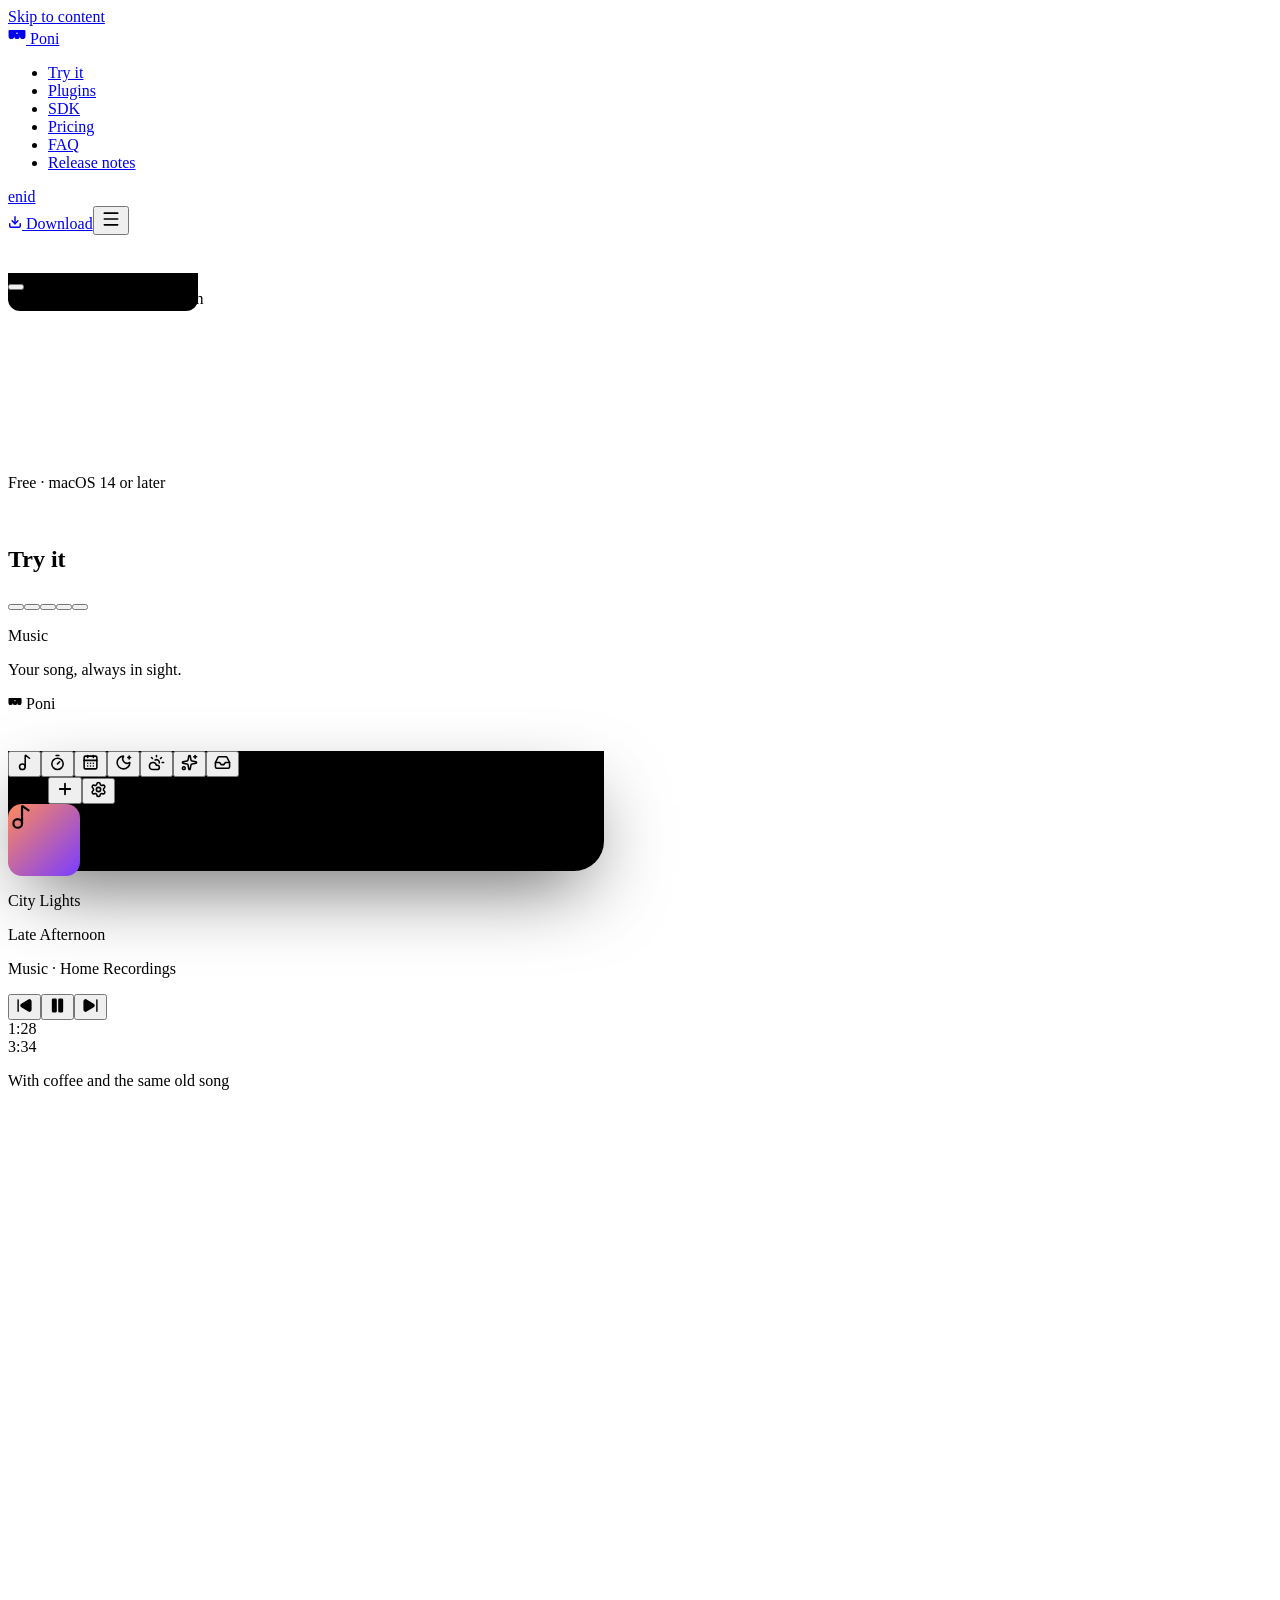
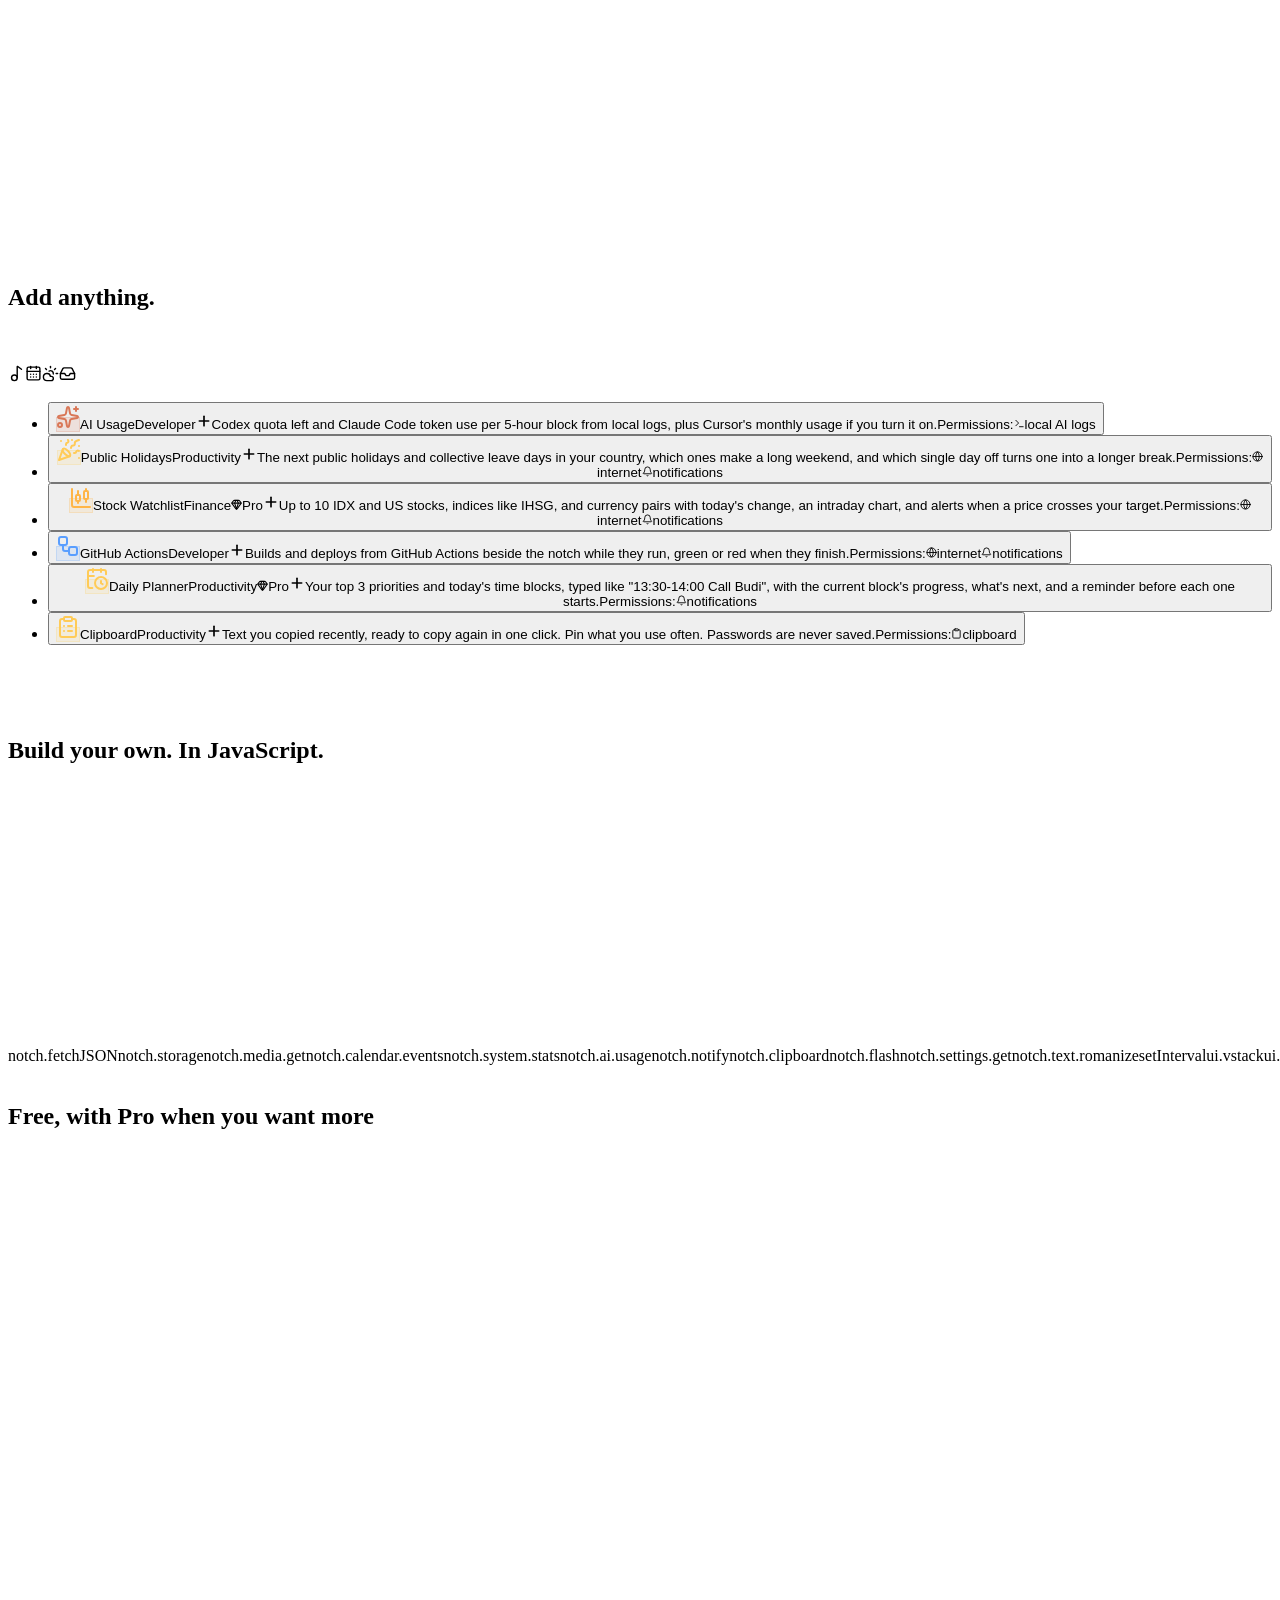
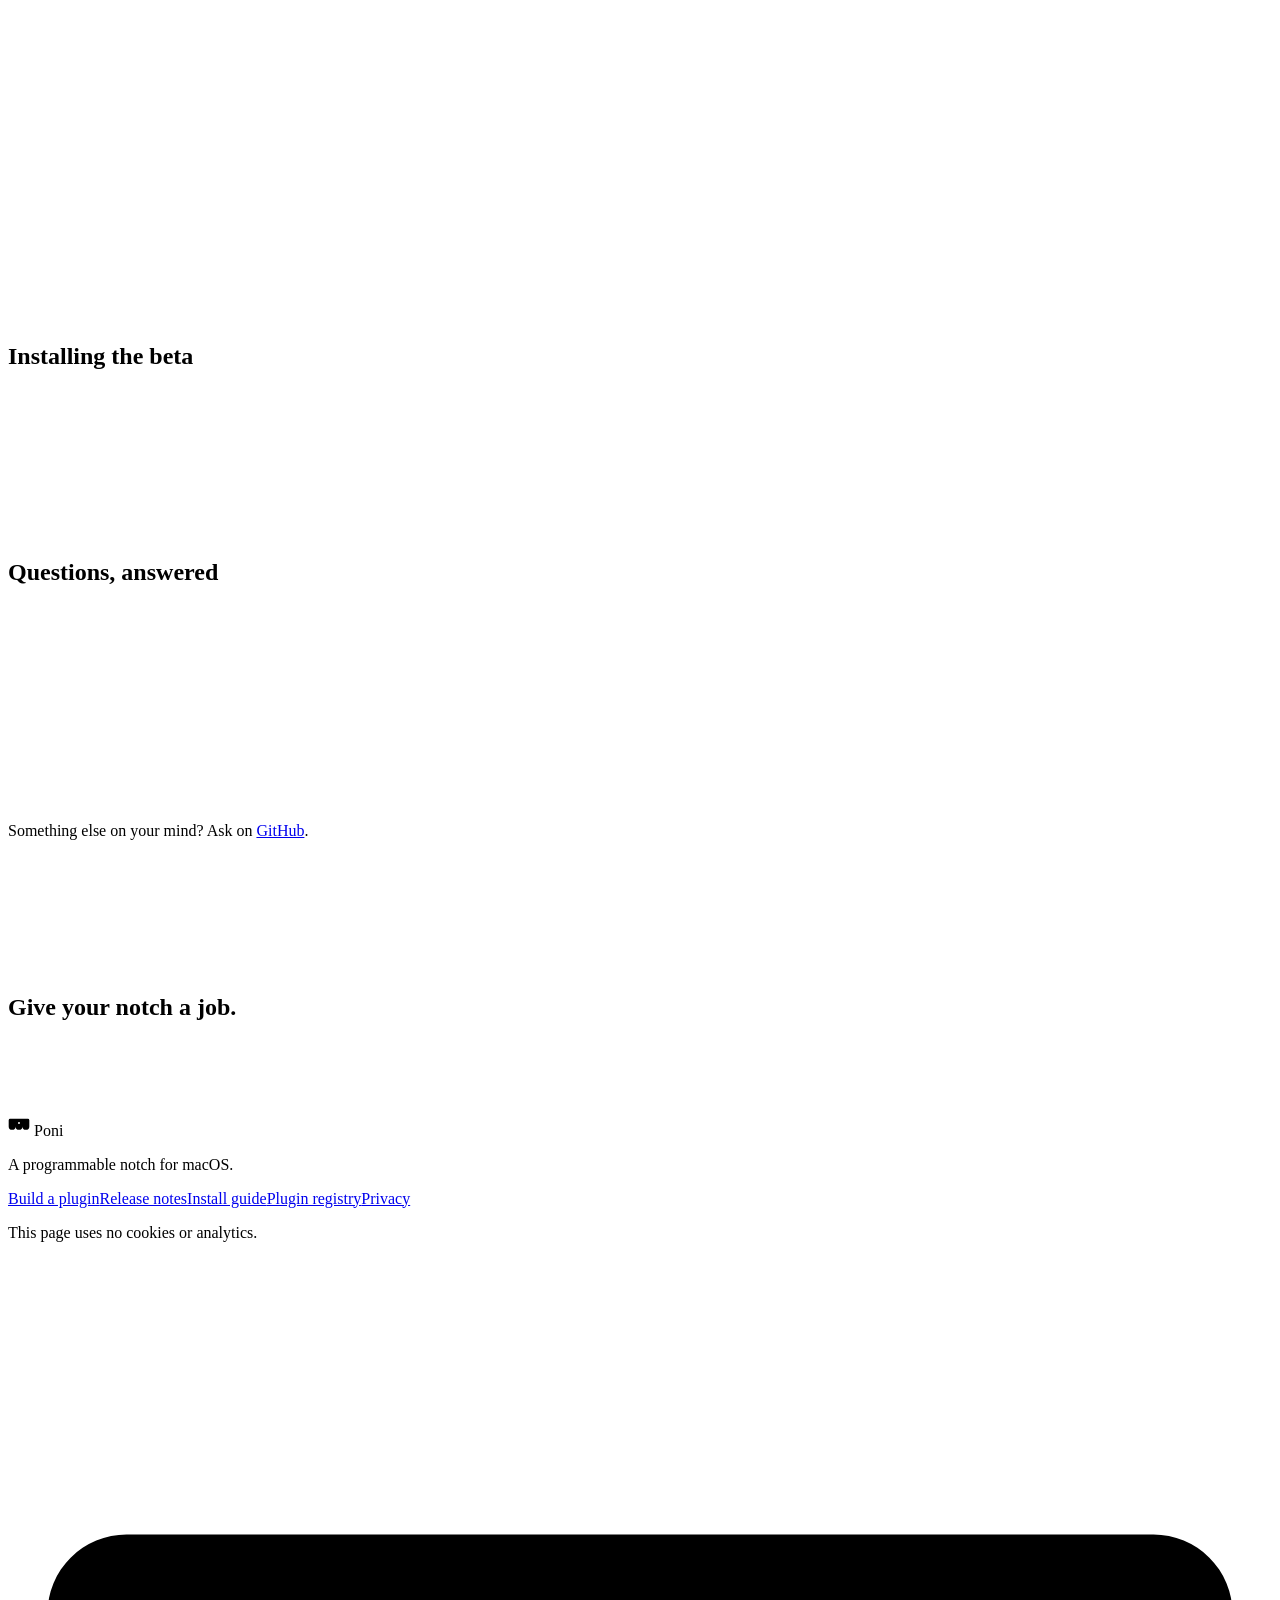
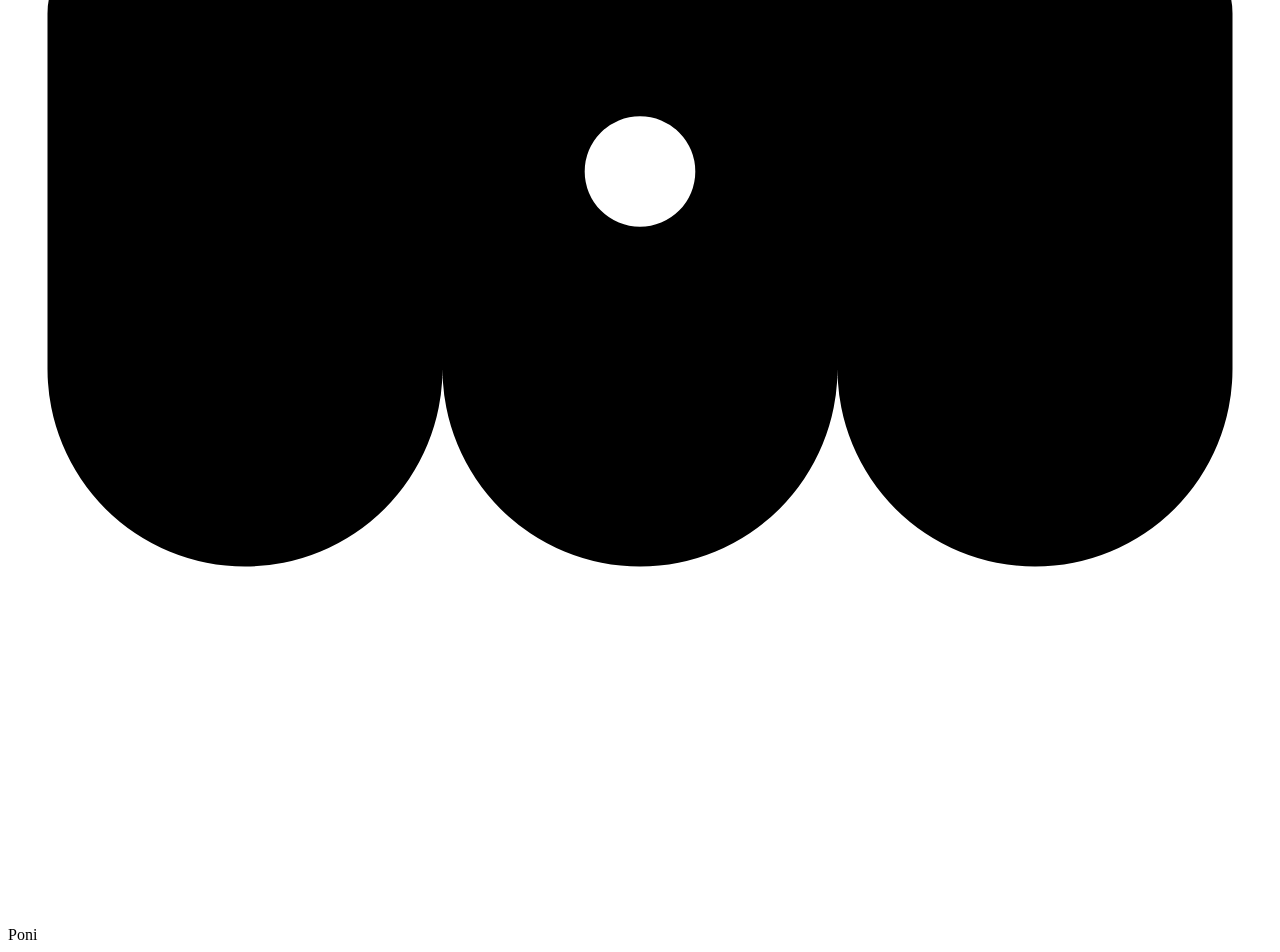
==== commit 52f20454: "Site: 2026-11-14" ====
--- a/index.html
+++ b/index.html
@@ -1 +1 @@
-<!DOCTYPE html><html lang="en"><head><meta charSet="utf-8"/><link rel="preconnect" href="/" crossorigin=""/><meta name="viewport" content="width=device-width, initial-scale=1"/><link rel="stylesheet" href="/poni-releases/_next/static/chunks/1eaun6j6q6fvf.css" data-precedence="next"/><link rel="stylesheet" href="/poni-releases/_next/static/chunks/3f-u12zh2f4g_.css" data-precedence="next"/><link rel="preload" as="script" fetchPriority="low" href="/poni-releases/_next/static/chunks/0j1we3cwg31qe.js"/><script src="/poni-releases/_next/static/chunks/1dgl2j0g4mft5.js" async=""></script><script src="/poni-releases/_next/static/chunks/2olo2e9e-_esu.js" async=""></script><script src="/poni-releases/_next/static/chunks/turbopack-1-a4hq6q5voi2.js" async=""></script><script src="/poni-releases/_next/static/chunks/1ua2kfq9s-me6.js" async=""></script><script src="/poni-releases/_next/static/chunks/37q42r1ndp2tz.js" async=""></script><meta name="next-size-adjust" content=""/><meta name="theme-color" content="#1c2350"/><title>Poni for macOS</title><meta name="description" content="Poni puts your music, a focus timer, today&#x27;s calendar, the weather and prayer times in your MacBook&#x27;s notch. Add plugins from the gallery, or write your own in JavaScript."/><link rel="canonical" href="https://muhghazaliakbar.github.io/poni-releases/"/><link rel="alternate" hrefLang="en" href="https://muhghazaliakbar.github.io/poni-releases/"/><link rel="alternate" hrefLang="id" href="https://muhghazaliakbar.github.io/poni-releases/id/"/><link rel="alternate" hrefLang="x-default" href="https://muhghazaliakbar.github.io/poni-releases/"/><meta property="og:title" content="Poni for macOS"/><meta property="og:description" content="Music, a focus timer, your calendar, weather and prayer times in your MacBook&#x27;s notch, with JavaScript plugins."/><meta property="og:locale" content="en_US"/><meta property="og:image" content="https://muhghazaliakbar.github.io/poni-releases/assets/og-en.png"/><meta property="og:image:width" content="1200"/><meta property="og:image:height" content="630"/><meta property="og:image:alt" content="Poni for macOS"/><meta name="twitter:card" content="summary_large_image"/><meta name="twitter:title" content="Poni for macOS"/><meta name="twitter:description" content="Music, a focus timer, your calendar, weather and prayer times in your MacBook&#x27;s notch, with JavaScript plugins."/><meta name="twitter:image" content="https://muhghazaliakbar.github.io/poni-releases/assets/og-en.png"/><link rel="icon" href="data:image/svg+xml,%3Csvg xmlns=&#x27;http://www.w3.org/2000/svg&#x27; viewBox=&#x27;0 0 100 100&#x27;%3E%3Cdefs%3E%3ClinearGradient id=&#x27;pg&#x27; x1=&#x27;0&#x27; y1=&#x27;0&#x27; x2=&#x27;0&#x27; y2=&#x27;1&#x27;%3E%3Cstop offset=&#x27;0&#x27; stop-color=&#x27;%23232a66&#x27;/%3E%3Cstop offset=&#x27;.6&#x27; stop-color=&#x27;%234a4494&#x27;/%3E%3Cstop offset=&#x27;1&#x27; stop-color=&#x27;%239c88d4&#x27;/%3E%3C/linearGradient%3E%3C/defs%3E%3Crect width=&#x27;100&#x27; height=&#x27;100&#x27; rx=&#x27;22.4&#x27; fill=&#x27;url(%23pg)&#x27;/%3E%3Cpath d=&#x27;M20 0H80V22A10 10 0 0 1 60 22A10 10 0 0 1 40 22A10 10 0 0 1 20 22Z&#x27; fill=&#x27;%23000&#x27;/%3E%3Ccircle cx=&#x27;50&#x27; cy=&#x27;12&#x27; r=&#x27;2.8&#x27; fill=&#x27;%23599eff&#x27;/%3E%3C/svg%3E"/><link rel="apple-touch-icon" href="/assets/apple-touch-icon.png"/><script src="/poni-releases/_next/static/chunks/0cz1d0mv5g_q7.js" noModule=""></script></head><body class="font-sans"><div hidden=""><!--$--><!--/$--></div><a href="#isi" class="fixed top-[-60px] left-4 z-[100] rounded-lg bg-white px-4 py-2 text-ink focus:top-12">Skip to content</a><div aria-hidden="true" class="pointer-events-none fixed inset-0 -z-10 overflow-hidden"><div class="absolute -left-[20vw] h-[70vmax] w-[70vmax] rounded-full opacity-[.16] blur-[120px]" style="background-color:rgba(59, 58, 120, 1);transform:translateY(-10%)"></div><div class="absolute -right-[25vw] h-[60vmax] w-[60vmax] rounded-full opacity-[.13] blur-[120px]" style="background-color:rgba(139, 120, 191, 1);transform:translateY(30%)"></div></div><header class="fixed inset-x-0 top-0 z-50"><nav aria-label="Main navigation" class="relative flex h-[38px] items-center justify-between px-3 text-[13px] font-medium sm:px-4" style="backdrop-filter:blur(20px) saturate(160%);-webkit-backdrop-filter:blur(20px) saturate(160%)"><div class="flex items-center gap-1"><a href="#top" class="flex h-[38px] items-center gap-2 rounded-md px-1.5 font-bold text-white"><svg width="18" height="18" viewBox="18 -14 64 64" aria-hidden="true"><path fill="currentColor" fill-rule="evenodd" d="M24 0H76A4 4 0 0 1 80 4V22A10 10 0 0 1 60 22A10 10 0 0 1 40 22A10 10 0 0 1 20 22V4A4 4 0 0 1 24 0Z M50 9.2A2.8 2.8 0 1 1 50 14.8A2.8 2.8 0 1 1 50 9.2Z"></path></svg> Poni</a><ul class="ml-2 hidden items-center 2xl:flex"><li><a href="#fitur" class="rounded-md px-2.5 py-1 text-white/80 transition-colors hover:bg-white/10 hover:text-white">Try it</a></li><li><a href="#galeri" class="rounded-md px-2.5 py-1 text-white/80 transition-colors hover:bg-white/10 hover:text-white">Gallery</a></li><li><a href="#sdk" class="rounded-md px-2.5 py-1 text-white/80 transition-colors hover:bg-white/10 hover:text-white">SDK</a></li><li><a href="#harga" class="rounded-md px-2.5 py-1 text-white/80 transition-colors hover:bg-white/10 hover:text-white">Pricing</a></li><li><a href="#faq" class="rounded-md px-2.5 py-1 text-white/80 transition-colors hover:bg-white/10 hover:text-white">FAQ</a></li><li><a href="/poni-releases/releases/" class="rounded-md px-2.5 py-1 text-white/80 transition-colors hover:bg-white/10 hover:text-white">Release notes</a></li></ul></div><div class="flex items-center gap-2"><div role="group" aria-label="Language" class="items-center rounded-full bg-white/10 p-0.5 text-[12px] font-semibold hidden sm:flex"><a href="/poni-releases/" hrefLang="en" lang="en" aria-current="true" aria-label="English" title="English" class="grid h-[24px] min-w-[30px] place-items-center rounded-full px-2 uppercase transition-colors bg-white text-ink">en</a><a href="/poni-releases/id/" hrefLang="id" lang="id" aria-label="Bahasa Indonesia" title="Bahasa Indonesia" class="grid h-[24px] min-w-[30px] place-items-center rounded-full px-2 uppercase transition-colors text-white/75 hover:text-white">id</a></div><a href="https://github.com/muhghazaliakbar/poni-releases/releases/latest" class="hidden h-[28px] items-center gap-1.5 rounded-full bg-white px-3 text-[13px] font-semibold text-ink transition-transform hover:scale-[1.04] active:scale-95 sm:flex"><svg xmlns="http://www.w3.org/2000/svg" width="14" height="14" viewBox="0 0 24 24" fill="none" stroke="currentColor" stroke-width="2.5" stroke-linecap="round" stroke-linejoin="round" class="lucide lucide-download" aria-hidden="true"><path d="M12 15V3"></path><path d="M21 15v4a2 2 0 0 1-2 2H5a2 2 0 0 1-2-2v-4"></path><path d="m7 10 5 5 5-5"></path></svg> <!-- -->Download</a><button type="button" class="-mr-1 grid size-[38px] place-items-center rounded-md text-white 2xl:hidden" aria-expanded="false" aria-controls="menu-mobile" aria-label="Open menu"><span style="opacity:1;transform:none"><svg xmlns="http://www.w3.org/2000/svg" width="20" height="20" viewBox="0 0 24 24" fill="none" stroke="currentColor" stroke-width="2" stroke-linecap="round" stroke-linejoin="round" class="lucide lucide-menu" aria-hidden="true"><path d="M4 5h16"></path><path d="M4 12h16"></path><path d="M4 19h16"></path></svg></span></button></div><span class="absolute inset-x-0 bottom-0 h-px origin-left bg-gradient-to-r from-accent via-glow to-accent" style="transform:scaleX(0)"></span></nav></header><section id="top" class="wallpaper grain relative flex min-h-svh flex-col overflow-hidden" aria-labelledby="hero-title"><div class="pointer-events-none absolute -inset-6" aria-hidden="true" style="transform:none"><span class="absolute rounded-full bg-white" style="left:18.29%;top:1.68%;width:1.48px;height:1.48px"></span><span class="absolute rounded-full bg-white" style="left:74.01%;top:4.58%;width:1.76px;height:1.76px"></span><span class="absolute rounded-full bg-white" style="left:56.44%;top:22.58%;width:1.53px;height:1.53px"></span><span class="absolute rounded-full bg-white" style="left:45.47%;top:20.78%;width:2.63px;height:2.63px"></span><span class="absolute rounded-full bg-white" style="left:27.24%;top:58.33%;width:2.11px;height:2.11px"></span><span class="absolute rounded-full bg-white" style="left:82.34%;top:33.35%;width:2.63px;height:2.63px"></span><span class="absolute rounded-full bg-white" style="left:75.28%;top:35.26%;width:2.24px;height:2.24px"></span><span class="absolute rounded-full bg-white" style="left:50.38%;top:35.12%;width:1.22px;height:1.22px"></span><span class="absolute rounded-full bg-white" style="left:52.34%;top:35.64%;width:2.52px;height:2.52px"></span><span class="absolute rounded-full bg-white" style="left:52.18%;top:35.23%;width:1.11px;height:1.11px"></span><span class="absolute rounded-full bg-white" style="left:1.99%;top:23.42%;width:1.52px;height:1.52px"></span><span class="absolute rounded-full bg-white" style="left:59.23%;top:56.79%;width:2.33px;height:2.33px"></span><span class="absolute rounded-full bg-white" style="left:61.11%;top:50.36%;width:2.14px;height:2.14px"></span><span class="absolute rounded-full bg-white" style="left:40.13%;top:12.25%;width:1.24px;height:1.24px"></span><span class="absolute rounded-full bg-white" style="left:84.91%;top:46.37%;width:1.11px;height:1.11px"></span><span class="absolute rounded-full bg-white" style="left:34.08%;top:41.26%;width:1.37px;height:1.37px"></span><span class="absolute rounded-full bg-white" style="left:42.24%;top:59.35%;width:1.88px;height:1.88px"></span><span class="absolute rounded-full bg-white" style="left:23.78%;top:28.26%;width:1.79px;height:1.79px"></span><span class="absolute rounded-full bg-white" style="left:98.73%;top:57.39%;width:1.29px;height:1.29px"></span><span class="absolute rounded-full bg-white" style="left:71.00%;top:31.07%;width:1.05px;height:1.05px"></span><span class="absolute rounded-full bg-white" style="left:86.56%;top:32.52%;width:1.25px;height:1.25px"></span><span class="absolute rounded-full bg-white" style="left:85.20%;top:30.87%;width:2.12px;height:2.12px"></span><span class="absolute rounded-full bg-white" style="left:4.35%;top:6.31%;width:2.42px;height:2.42px"></span><span class="absolute rounded-full bg-white" style="left:62.81%;top:5.24%;width:1.35px;height:1.35px"></span><span class="absolute rounded-full bg-white" style="left:93.35%;top:25.48%;width:1.32px;height:1.32px"></span><span class="absolute rounded-full bg-white" style="left:22.82%;top:54.42%;width:1.18px;height:1.18px"></span><span class="absolute rounded-full bg-white" style="left:76.59%;top:35.66%;width:2.79px;height:2.79px"></span><span class="absolute rounded-full bg-white" style="left:15.48%;top:9.20%;width:1.13px;height:1.13px"></span><span class="absolute rounded-full bg-white" style="left:91.19%;top:33.79%;width:2.44px;height:2.44px"></span><span class="absolute rounded-full bg-white" style="left:17.80%;top:47.65%;width:1.70px;height:1.70px"></span><span class="absolute rounded-full bg-white" style="left:34.37%;top:0.92%;width:2.36px;height:2.36px"></span><span class="absolute rounded-full bg-white" style="left:56.37%;top:39.06%;width:2.51px;height:2.51px"></span><span class="absolute rounded-full bg-white" style="left:36.78%;top:2.29%;width:1.90px;height:1.90px"></span><span class="absolute rounded-full bg-white" style="left:40.43%;top:24.40%;width:1.28px;height:1.28px"></span><span class="absolute rounded-full bg-white" style="left:57.02%;top:12.00%;width:1.70px;height:1.70px"></span><span class="absolute rounded-full bg-white" style="left:11.46%;top:45.12%;width:2.25px;height:2.25px"></span><span class="absolute rounded-full bg-white" style="left:63.96%;top:44.76%;width:2.68px;height:2.68px"></span><span class="absolute rounded-full bg-white" style="left:96.07%;top:50.32%;width:1.25px;height:1.25px"></span><span class="absolute rounded-full bg-white" style="left:24.88%;top:28.67%;width:2.21px;height:2.21px"></span><span class="absolute rounded-full bg-white" style="left:26.22%;top:27.09%;width:1.65px;height:1.65px"></span><span class="absolute rounded-full bg-white" style="left:78.22%;top:26.51%;width:1.66px;height:1.66px"></span><span class="absolute rounded-full bg-white" style="left:85.40%;top:25.99%;width:2.20px;height:2.20px"></span><span class="absolute rounded-full bg-white" style="left:63.98%;top:6.10%;width:1.15px;height:1.15px"></span><span class="absolute rounded-full bg-white" style="left:8.00%;top:31.03%;width:1.10px;height:1.10px"></span><span class="absolute rounded-full bg-white" style="left:49.80%;top:30.27%;width:1.43px;height:1.43px"></span><span class="absolute rounded-full bg-white" style="left:80.87%;top:58.68%;width:1.74px;height:1.74px"></span></div><div aria-hidden="true" class="pointer-events-none absolute -bottom-1/3 left-1/2 z-0 h-[70vh] w-[120vw] -translate-x-1/2 rounded-[100%] bg-[radial-gradient(closest-side,rgba(217,205,238,.55),transparent)]" style="transform:none"></div><div class="pointer-events-none relative z-[60] px-3 max-sm:pt-[38px]" data-notch-control="true" style="transform-origin:50% 0%;opacity:1;transform:none"><div class="pointer-events-none relative flex w-full justify-center" style="height:38px"><div class="pointer-events-auto absolute top-0 left-1/2 -translate-x-1/2 bg-black" style="width:190px;height:38px;border-radius:0 0 12px 12px"><span class="notch-ear left"></span><span class="notch-ear right"></span></div><div role="region" aria-label="Poni notch" class="nk pointer-events-auto absolute top-0 z-10 overflow-hidden text-white " style="background:#000;--ear:#000;width:190px;height:38px;border-bottom-left-radius:12px;border-bottom-right-radius:12px;border-top-left-radius:0px;border-top-right-radius:0px;box-shadow:0 0 0 0 rgba(0,0,0,0);transform:none"><span class="notch-ear left"></span><span class="notch-ear right"></span><div class="absolute inset-0" style="opacity:1;filter:blur(0px)"><button type="button" aria-label="Open notch" aria-expanded="false" class="absolute inset-0 cursor-pointer"></button></div></div></div></div><div class="relative z-[1] mx-auto flex w-full max-w-6xl flex-1 flex-col items-center px-4 pb-24 sm:px-6" style="opacity:1;transform:none"><div class="relative h-[280px] w-full shrink-0 sm:h-[250px]"><p class="absolute inset-x-0 top-16 flex items-center justify-center gap-2 text-[14px] text-white/75" style="opacity:1;transform:none"><svg xmlns="http://www.w3.org/2000/svg" width="15" height="15" viewBox="0 0 24 24" fill="none" stroke="currentColor" stroke-width="2" stroke-linecap="round" stroke-linejoin="round" class="lucide lucide-mouse-pointer-2" aria-hidden="true"><path d="M4.037 4.688a.495.495 0 0 1 .651-.651l16 6.5a.5.5 0 0 1-.063.947l-6.124 1.58a2 2 0 0 0-1.438 1.435l-1.579 6.126a.5.5 0 0 1-.947.063z"></path></svg> <!-- -->Hover over or tap the notch</p></div><div class="flex flex-1 flex-col items-center justify-center"><p class="flex items-center gap-2 rounded-full bg-white/10 py-1.5 pr-4 pl-2 text-[14px] font-semibold text-white/90 ring-1 ring-white/15 backdrop-blur" style="opacity:0;transform:translateY(12px) scale(0.9)"><span class="grid size-7 place-items-center rounded-full bg-black text-white"><svg width="18" height="18" viewBox="18 -14 64 64" aria-hidden="true"><path fill="currentColor" fill-rule="evenodd" d="M24 0H76A4 4 0 0 1 80 4V22A10 10 0 0 1 60 22A10 10 0 0 1 40 22A10 10 0 0 1 20 22V4A4 4 0 0 1 24 0Z M50 9.2A2.8 2.8 0 1 1 50 14.8A2.8 2.8 0 1 1 50 9.2Z"></path></svg></span>Poni for macOS</p><h1 id="hero-title" class="mt-4 max-w-4xl text-center text-[clamp(2.3rem,8vw,6rem)] leading-[0.95] font-bold tracking-[-0.05em] text-balance sm:mt-5"><span class="inline-block overflow-hidden pb-[0.1em] align-top"><span class="inline-block" style="opacity:0;transform:translateY(110%) rotate(5deg)">The<!-- --> </span></span><span class="inline-block overflow-hidden pb-[0.1em] align-top"><span class="inline-block" style="opacity:0;transform:translateY(110%) rotate(5deg)">only<!-- --> </span></span><span class="inline-block overflow-hidden pb-[0.1em] align-top"><span class="inline-block" style="opacity:0;transform:translateY(110%) rotate(5deg)">one<!-- --> </span></span><span class="inline-block overflow-hidden pb-[0.1em] align-top"><span class="inline-block" style="opacity:0;transform:translateY(110%) rotate(5deg)">notch<!-- --> </span></span><span class="inline-block overflow-hidden pb-[0.1em] align-top"><span class="inline-block" style="opacity:0;transform:translateY(110%) rotate(5deg)">app<!-- --> </span></span><span class="inline-block overflow-hidden pb-[0.1em] align-top"><span class="inline-block" style="opacity:0;transform:translateY(110%) rotate(5deg)">you<!-- --> </span></span><span class="inline-block overflow-hidden pb-[0.1em] align-top"><span class="inline-block" style="opacity:0;transform:translateY(110%) rotate(5deg)">need<!-- --> </span></span></h1><div class="mt-7 flex w-full flex-wrap items-center justify-center gap-2.5 sm:mt-9 sm:w-auto sm:gap-3" style="opacity:0;transform:translateY(16px)"><div style="transform:none"><a href="https://github.com/muhghazaliakbar/poni-releases/releases/latest" class="group relative flex h-12 items-center justify-center gap-2 overflow-hidden rounded-full bg-white px-5 text-[15px] font-semibold text-ink shadow-[0_10px_40px_-8px_rgba(255,255,255,.5)] sm:h-14 sm:gap-2.5 sm:px-7 sm:text-[17px]"><span class="absolute inset-0 -translate-x-full bg-gradient-to-r from-transparent via-accent/25 to-transparent transition-transform duration-700 group-hover:translate-x-full"></span><svg xmlns="http://www.w3.org/2000/svg" width="19" height="19" viewBox="0 0 24 24" fill="none" stroke="currentColor" stroke-width="2.4" stroke-linecap="round" stroke-linejoin="round" class="lucide lucide-download relative transition-transform group-hover:translate-y-0.5" aria-hidden="true"><path d="M12 15V3"></path><path d="M21 15v4a2 2 0 0 1-2 2H5a2 2 0 0 1-2-2v-4"></path><path d="m7 10 5 5 5-5"></path></svg><span class="relative">Download Poni</span></a></div><a href="#fitur" class="group flex h-12 items-center justify-center gap-2 rounded-full bg-white/10 px-5 text-[15px] font-semibold text-white ring-1 ring-white/20 backdrop-blur transition-colors hover:bg-white/15 sm:h-14 sm:px-7 sm:text-[17px]">Try it below<!-- --> <svg xmlns="http://www.w3.org/2000/svg" width="18" height="18" viewBox="0 0 24 24" fill="none" stroke="currentColor" stroke-width="2" stroke-linecap="round" stroke-linejoin="round" class="lucide lucide-arrow-down transition-transform group-hover:translate-y-0.5" aria-hidden="true"><path d="M12 5v14"></path><path d="m19 12-7 7-7-7"></path></svg></a></div><p class="mt-4 text-center text-[13px] text-white/60">Free · macOS 14 or later</p></div></div><a href="#isi" class="absolute bottom-6 left-1/2 z-[2] hidden -translate-x-1/2 flex-col items-center gap-2 text-[12px] font-medium tracking-wide text-white/60 uppercase hover:text-white sm:flex" style="opacity:0;transform:translateY(-8px)"><span class="flex h-9 w-6 justify-center rounded-full border-2 border-current pt-1.5"><span class="h-2 w-1 rounded-full bg-current"></span></span>Scroll</a></section><main id="isi"><section id="fitur" aria-labelledby="play-title" class="relative" style="height:500svh"><div class="sticky top-0 flex h-svh flex-col items-center justify-center gap-4 px-3 pt-[54px] pb-5 sm:gap-6 sm:px-6"><h2 id="play-title" class="sr-only">Try it</h2><nav aria-label="Try it" class="flex items-center gap-1.5"><button type="button" aria-current="step" aria-label="Chapter 1: Music" class="grid h-8 place-items-center px-1"><span class="block h-1.5 rounded-full"></span></button><button type="button" aria-label="Chapter 2: Glance" class="grid h-8 place-items-center px-1"><span class="block h-1.5 rounded-full"></span></button><button type="button" aria-label="Chapter 3: Shelf" class="grid h-8 place-items-center px-1"><span class="block h-1.5 rounded-full"></span></button><button type="button" aria-label="Chapter 4: Plugins" class="grid h-8 place-items-center px-1"><span class="block h-1.5 rounded-full"></span></button><button type="button" aria-label="Chapter 5: Themes" class="grid h-8 place-items-center px-1"><span class="block h-1.5 rounded-full"></span></button></nav><div class="relative h-[3.6rem] w-full max-w-3xl text-center sm:h-[4.6rem]" aria-live="polite"><div class="absolute inset-x-0" style="opacity:1;filter:blur(0px);transform:none"><p class="text-[12px] font-semibold tracking-[0.12em] text-accent uppercase">Music</p><p class="mt-1 text-[clamp(1.5rem,4.2vw,2.75rem)] leading-[1.05] font-bold tracking-[-0.035em] text-balance">Your song, always in sight.</p></div></div><div class="wallpaper grain relative overflow-hidden rounded-[22px] ring-1 ring-white/10 sm:rounded-[28px] relative h-[clamp(280px,48svh,520px)] w-full max-w-5xl shrink-0"><div class="flex h-[38px] items-center justify-between bg-[rgb(20_22_50/.35)] px-4 text-[12px] font-semibold text-white/90 backdrop-blur-xl" aria-hidden="true"><span class="flex items-center gap-3"><svg width="14" height="14" viewBox="18 -14 64 64" aria-hidden="true"><path fill="currentColor" fill-rule="evenodd" d="M24 0H76A4 4 0 0 1 80 4V22A10 10 0 0 1 60 22A10 10 0 0 1 40 22A10 10 0 0 1 20 22V4A4 4 0 0 1 24 0Z M50 9.2A2.8 2.8 0 1 1 50 14.8A2.8 2.8 0 1 1 50 9.2Z"></path></svg> <span class="hidden sm:inline">Poni</span></span><span class="hidden tabular-nums opacity-90 sm:inline"></span></div><div class="relative z-20 -mt-[38px] px-3" data-notch-control="true"><div class="pointer-events-none relative flex w-full justify-center" style="height:38px"><div class="pointer-events-auto absolute top-0 left-1/2 -translate-x-1/2 bg-black" style="width:190px;height:38px;border-radius:0 0 12px 12px"><span class="notch-ear left"></span><span class="notch-ear right"></span></div><div role="region" aria-label="Poni notch" class="nk pointer-events-auto absolute top-0 z-10 overflow-hidden text-white " style="background:#000;--ear:#000;width:596px;height:120px;border-bottom-left-radius:30px;border-bottom-right-radius:30px;border-top-left-radius:0px;border-top-right-radius:0px;box-shadow:0 30px 80px -20px rgba(0,0,0,.65), 0 0 0 1px rgba(255,255,255,.06);transform:none"><span class="notch-ear left"></span><span class="notch-ear right"></span><div class="absolute top-0 left-0 flex flex-col gap-3.5 px-5 pt-2.5 pb-5" style="width:596px;transform-origin:50% 0%;opacity:1;filter:blur(0px);transform:none"><div class="flex h-[30px] items-center justify-between gap-3"><div role="tablist" aria-label="Plugins" class="relative flex gap-1"><span aria-hidden="true" class="absolute top-0 left-0 h-[30px] w-[38px] rounded-full bg-white/15" style="transform:none"></span><button type="button" role="tab" aria-selected="true" aria-label="Music" title="Music" class="relative grid h-[30px] w-[38px] place-items-center rounded-full transition-colors text-white" tabindex="0"><svg xmlns="http://www.w3.org/2000/svg" width="17" height="17" viewBox="0 0 24 24" fill="none" stroke="currentColor" stroke-width="2.2" stroke-linecap="round" stroke-linejoin="round" class="lucide lucide-eighth-note lucide-music-2" aria-hidden="true"><path d="m19 6-5.2-3.9a.5.5 0 0 0-.8.4V18"></path><circle cx="9" cy="18" r="4"></circle></svg></button><button type="button" role="tab" aria-selected="false" aria-label="Focus" title="Focus" class="relative grid h-[30px] w-[38px] place-items-center rounded-full transition-colors text-white/55 hover:text-white/85" tabindex="0"><svg xmlns="http://www.w3.org/2000/svg" width="17" height="17" viewBox="0 0 24 24" fill="none" stroke="currentColor" stroke-width="2.2" stroke-linecap="round" stroke-linejoin="round" class="lucide lucide-timer" aria-hidden="true"><line x1="10" x2="14" y1="2" y2="2"></line><line x1="12" x2="15" y1="14" y2="11"></line><circle cx="12" cy="14" r="8"></circle></svg></button><button type="button" role="tab" aria-selected="false" aria-label="Today" title="Today" class="relative grid h-[30px] w-[38px] place-items-center rounded-full transition-colors text-white/55 hover:text-white/85" tabindex="0"><svg xmlns="http://www.w3.org/2000/svg" width="17" height="17" viewBox="0 0 24 24" fill="none" stroke="currentColor" stroke-width="2.2" stroke-linecap="round" stroke-linejoin="round" class="lucide lucide-calendar-days" aria-hidden="true"><path d="M8 2v3"></path><path d="M16 2v3"></path><rect x="3" y="3" width="18" height="18" rx="2"></rect><path d="M3 9h18"></path><path d="M8 13h.01"></path><path d="M12 13h.01"></path><path d="M16 13h.01"></path><path d="M8 17h.01"></path><path d="M12 17h.01"></path><path d="M16 17h.01"></path></svg></button><button type="button" role="tab" aria-selected="false" aria-label="Prayer Times" title="Prayer Times" class="relative grid h-[30px] w-[38px] place-items-center rounded-full transition-colors text-white/55 hover:text-white/85" tabindex="0"><svg xmlns="http://www.w3.org/2000/svg" width="17" height="17" viewBox="0 0 24 24" fill="none" stroke="currentColor" stroke-width="2.2" stroke-linecap="round" stroke-linejoin="round" class="lucide lucide-moon-star" aria-hidden="true"><path d="M18 5h4"></path><path d="M20 3v4"></path><path d="M20.985 12.486a9 9 0 1 1-9.473-9.472c.405-.022.617.46.402.803a6 6 0 0 0 8.268 8.268c.344-.215.825-.004.803.401"></path></svg></button><button type="button" role="tab" aria-selected="false" aria-label="Weather" title="Weather" class="relative grid h-[30px] w-[38px] place-items-center rounded-full transition-colors text-white/55 hover:text-white/85" tabindex="0"><svg xmlns="http://www.w3.org/2000/svg" width="17" height="17" viewBox="0 0 24 24" fill="none" stroke="currentColor" stroke-width="2.2" stroke-linecap="round" stroke-linejoin="round" class="lucide lucide-cloud-sun" aria-hidden="true"><path d="M12 2v2"></path><path d="m4.93 4.93 1.41 1.41"></path><path d="M20 12h2"></path><path d="m19.07 4.93-1.41 1.41"></path><path d="M15.947 12.65a4 4 0 0 0-5.925-4.128"></path><path d="M13 22H7a5 5 0 1 1 4.9-6H13a3 3 0 0 1 0 6Z"></path></svg></button><button type="button" role="tab" aria-selected="false" aria-label="AI Usage" title="AI Usage" class="relative grid h-[30px] w-[38px] place-items-center rounded-full transition-colors text-white/55 hover:text-white/85" tabindex="0"><svg xmlns="http://www.w3.org/2000/svg" width="17" height="17" viewBox="0 0 24 24" fill="none" stroke="currentColor" stroke-width="2.2" stroke-linecap="round" stroke-linejoin="round" class="lucide lucide-sparkles lucide-stars" aria-hidden="true"><path d="M11.017 2.814a1 1 0 0 1 1.966 0l1.051 5.558a2 2 0 0 0 1.594 1.594l5.558 1.051a1 1 0 0 1 0 1.966l-5.558 1.051a2 2 0 0 0-1.594 1.594l-1.051 5.558a1 1 0 0 1-1.966 0l-1.051-5.558a2 2 0 0 0-1.594-1.594l-5.558-1.051a1 1 0 0 1 0-1.966l5.558-1.051a2 2 0 0 0 1.594-1.594z"></path><path d="M20 2v4"></path><path d="M22 4h-4"></path><circle cx="4" cy="20" r="2"></circle></svg></button><button type="button" role="tab" aria-selected="false" aria-label="Shelf" title="Shelf" class="relative grid h-[30px] w-[38px] place-items-center rounded-full transition-colors text-white/55 hover:text-white/85" tabindex="0"><svg xmlns="http://www.w3.org/2000/svg" width="17" height="17" viewBox="0 0 24 24" fill="none" stroke="currentColor" stroke-width="2.2" stroke-linecap="round" stroke-linejoin="round" class="lucide lucide-inbox" aria-hidden="true"><polyline points="22 12 16 12 14 15 10 15 8 12 2 12"></polyline><path d="M5.45 5.11 2 12v6a2 2 0 0 0 2 2h16a2 2 0 0 0 2-2v-6l-3.45-6.89A2 2 0 0 0 16.76 4H7.24a2 2 0 0 0-1.79 1.11z"></path></svg></button></div><div class="flex items-center gap-1"><span class="nk-hide-sm mr-2 text-[15px] font-semibold text-white/70" style="opacity:1;transform:none">Music</span><button type="button" aria-label="Plugin gallery" class="grid size-[30px] place-items-center rounded-full text-white/70 hover:text-white" tabindex="0"><svg xmlns="http://www.w3.org/2000/svg" width="18" height="18" viewBox="0 0 24 24" fill="none" stroke="currentColor" stroke-width="2.4" stroke-linecap="round" stroke-linejoin="round" class="lucide lucide-plus" aria-hidden="true"><path d="M5 12h14"></path><path d="M12 5v14"></path></svg></button><button type="button" aria-label="Plugin settings" class="nk-hide-sm grid size-[30px] place-items-center rounded-full text-white/70 hover:text-white" tabindex="0"><svg xmlns="http://www.w3.org/2000/svg" width="17" height="17" viewBox="0 0 24 24" fill="none" stroke="currentColor" stroke-width="2.2" stroke-linecap="round" stroke-linejoin="round" class="lucide lucide-settings" aria-hidden="true"><path d="M9.671 4.136a2.34 2.34 0 0 1 4.659 0 2.34 2.34 0 0 0 3.319 1.915 2.34 2.34 0 0 1 2.33 4.033 2.34 2.34 0 0 0 0 3.831 2.34 2.34 0 0 1-2.33 4.033 2.34 2.34 0 0 0-3.319 1.915 2.34 2.34 0 0 1-4.659 0 2.34 2.34 0 0 0-3.32-1.915 2.34 2.34 0 0 1-2.33-4.033 2.34 2.34 0 0 0 0-3.831A2.34 2.34 0 0 1 6.35 6.051a2.34 2.34 0 0 0 3.319-1.915"></path><circle cx="12" cy="12" r="3"></circle></svg></button></div></div><div class="relative"><div style="opacity:1;filter:blur(0px);transform:none"><div class="flex flex-col gap-3.5"><div class="nk-stack-sm flex items-center gap-4"><div class="flex min-w-0 flex-1 items-center gap-4"><div class="relative grid shrink-0 place-items-center overflow-hidden" style="width:72px;height:72px;border-radius:14px;background:linear-gradient(135deg, #ff8a5c, #7a3cff);opacity:1;transform:none"><div class="absolute inset-0" style="background:radial-gradient(circle at 30% 25%, rgba(255,255,255,.45), transparent 55%);transform:rotate(360deg)"></div><svg xmlns="http://www.w3.org/2000/svg" width="24" height="24" viewBox="0 0 24 24" fill="none" stroke="currentColor" stroke-width="2" stroke-linecap="round" stroke-linejoin="round" class="lucide lucide-eighth-note lucide-music-2 relative text-white/90" style="width:25.919999999999998px;height:25.919999999999998px" aria-hidden="true"><path d="m19 6-5.2-3.9a.5.5 0 0 0-.8.4V18"></path><circle cx="9" cy="18" r="4"></circle></svg></div><div class="min-w-0"><div style="opacity:1;transform:none"><p class="truncate text-[17px] font-bold leading-tight">City Lights</p><p class="truncate text-[15px] text-white/60">Late Afternoon</p><p class="truncate text-[13px] text-white/35">Music<!-- --> · <!-- -->Home Recordings</p></div></div></div><div class="flex items-center justify-center gap-2.5"><button type="button" aria-label="Previous track" class="grid h-9 w-14 shrink-0 place-items-center rounded-full bg-white/10 text-white" tabindex="0"><svg xmlns="http://www.w3.org/2000/svg" width="17" height="17" viewBox="0 0 24 24" fill="currentColor" stroke="currentColor" stroke-width="2" stroke-linecap="round" stroke-linejoin="round" class="lucide lucide-skip-back" aria-hidden="true"><path d="M17.971 4.285A2 2 0 0 1 21 6v12a2 2 0 0 1-3.029 1.715l-9.997-5.998a2 2 0 0 1-.003-3.432z"></path><path d="M3 20V4"></path></svg></button><button type="button" aria-label="Pause" class="grid h-9 w-14 shrink-0 place-items-center rounded-full bg-accent text-white" tabindex="0"><span style="transform:none"><svg xmlns="http://www.w3.org/2000/svg" width="17" height="17" viewBox="0 0 24 24" fill="currentColor" stroke="currentColor" stroke-width="2" stroke-linecap="round" stroke-linejoin="round" class="lucide lucide-pause" aria-hidden="true"><rect x="14" y="3" width="5" height="18" rx="1"></rect><rect x="5" y="3" width="5" height="18" rx="1"></rect></svg></span></button><button type="button" aria-label="Next track" class="grid h-9 w-14 shrink-0 place-items-center rounded-full bg-white/10 text-white" tabindex="0"><svg xmlns="http://www.w3.org/2000/svg" width="17" height="17" viewBox="0 0 24 24" fill="currentColor" stroke="currentColor" stroke-width="2" stroke-linecap="round" stroke-linejoin="round" class="lucide lucide-skip-forward" aria-hidden="true"><path d="M21 4v16"></path><path d="M6.029 4.285A2 2 0 0 0 3 6v12a2 2 0 0 0 3.029 1.715l9.997-5.998a2 2 0 0 0 .003-3.432z"></path></svg></button></div></div><div class="flex items-center gap-3 font-mono text-[13px] text-white/55 tabular-nums"><span class="w-9">1:28</span><div class="relative h-[5px] flex-1 overflow-hidden rounded-full bg-white/15"><div class="absolute inset-y-0 left-0 rounded-full bg-white" style="width:41.1214953271028%"></div></div><span class="w-9 text-right">3:34</span></div><div class="relative h-6 overflow-hidden text-center text-[15px] font-semibold"><p class="truncate text-white/90" style="opacity:1;filter:blur(0px);transform:none">With coffee and the same old song</p></div></div></div></div></div></div></div></div></div><div class="flex min-h-[96px] w-full max-w-3xl flex-col items-center gap-3 sm:min-h-[60px]" data-notch-control="true"><p class="flex items-center gap-2 text-[14px] text-white/70" style="opacity:0"><span aria-hidden="true"><svg xmlns="http://www.w3.org/2000/svg" width="15" height="15" viewBox="0 0 24 24" fill="none" stroke="currentColor" stroke-width="2" stroke-linecap="round" stroke-linejoin="round" class="lucide lucide-hand" aria-hidden="true"><path d="M18 11V6a2 2 0 0 0-2-2a2 2 0 0 0-2 2"></path><path d="M14 10V4a2 2 0 0 0-2-2a2 2 0 0 0-2 2v2"></path><path d="M10 10.5V6a2 2 0 0 0-2-2a2 2 0 0 0-2 2v8"></path><path d="M18 8a2 2 0 1 1 4 0v6a8 8 0 0 1-8 8h-2c-2.8 0-4.5-.86-5.99-2.34l-3.6-3.6a2 2 0 0 1 2.83-2.82L7 15"></path></svg></span>Press play, or skip a track.</p><div class="flex w-full flex-wrap items-center justify-center gap-2" style="opacity:1;transform:none"></div></div></div></section><div class="" style="transform-origin:50% 0%;opacity:1;transform:none"><section id="galeri" class="relative mx-auto max-w-6xl px-4 py-24 sm:px-6 sm:py-32" aria-labelledby="galeri-title"><div class="mb-10 max-w-2xl sm:mb-14 mx-auto text-center"><div class="mb-4 inline-flex items-center gap-2 rounded-full border border-line bg-white/[.04] px-3 py-1 text-[13px] font-medium text-fog" style="opacity:0;filter:blur(8px);transform:translateY(12px)"><span class="size-1.5 rounded-full bg-accent shadow-[0_0_10px_var(--color-accent)]"></span>Plugin gallery</div><h2 id="galeri-title" class="text-balance text-[clamp(2rem,5vw,3.5rem)] leading-[1.04] font-bold tracking-[-0.035em]"><span class="sr-only">Add anything.</span><span class="inline-block overflow-hidden pb-[0.12em] align-top" aria-hidden="true"><span class="inline-block" style="opacity:0;transform:translateY(105%) rotate(4deg)">Add<!-- --> </span></span><span class="inline-block overflow-hidden pb-[0.12em] align-top" aria-hidden="true"><span class="inline-block" style="opacity:0;transform:translateY(105%) rotate(4deg)">anything.</span></span></h2><div style="opacity:0;filter:blur(8px);transform:translateY(28px)"><p class="mt-5 text-pretty text-[17px] leading-relaxed text-mist sm:text-lg">Tap a plugin to put it in your notch.</p></div></div><div class="sticky top-[46px] z-20 mb-10 flex justify-center"><div class="flex h-12 items-center gap-2 rounded-t-[10px] rounded-b-[24px] bg-black px-5 shadow-[0_20px_50px_-12px_rgba(0,0,0,.8)] ring-1 ring-white/10"><span class="grid size-7 place-items-center text-white/45" aria-hidden="true"><svg xmlns="http://www.w3.org/2000/svg" width="17" height="17" viewBox="0 0 24 24" fill="none" stroke="currentColor" stroke-width="2" stroke-linecap="round" stroke-linejoin="round" class="lucide lucide-eighth-note lucide-music-2" aria-hidden="true"><path d="m19 6-5.2-3.9a.5.5 0 0 0-.8.4V18"></path><circle cx="9" cy="18" r="4"></circle></svg></span><span class="grid size-7 place-items-center text-white/45" aria-hidden="true"><svg xmlns="http://www.w3.org/2000/svg" width="17" height="17" viewBox="0 0 24 24" fill="none" stroke="currentColor" stroke-width="2" stroke-linecap="round" stroke-linejoin="round" class="lucide lucide-calendar-days" aria-hidden="true"><path d="M8 2v3"></path><path d="M16 2v3"></path><rect x="3" y="3" width="18" height="18" rx="2"></rect><path d="M3 9h18"></path><path d="M8 13h.01"></path><path d="M12 13h.01"></path><path d="M16 13h.01"></path><path d="M8 17h.01"></path><path d="M12 17h.01"></path><path d="M16 17h.01"></path></svg></span><span class="grid size-7 place-items-center text-white/45" aria-hidden="true"><svg xmlns="http://www.w3.org/2000/svg" width="17" height="17" viewBox="0 0 24 24" fill="none" stroke="currentColor" stroke-width="2" stroke-linecap="round" stroke-linejoin="round" class="lucide lucide-cloud-sun" aria-hidden="true"><path d="M12 2v2"></path><path d="m4.93 4.93 1.41 1.41"></path><path d="M20 12h2"></path><path d="m19.07 4.93-1.41 1.41"></path><path d="M15.947 12.65a4 4 0 0 0-5.925-4.128"></path><path d="M13 22H7a5 5 0 1 1 4.9-6H13a3 3 0 0 1 0 6Z"></path></svg></span><span class="grid size-7 place-items-center text-white/45" aria-hidden="true"><svg xmlns="http://www.w3.org/2000/svg" width="17" height="17" viewBox="0 0 24 24" fill="none" stroke="currentColor" stroke-width="2" stroke-linecap="round" stroke-linejoin="round" class="lucide lucide-inbox" aria-hidden="true"><polyline points="22 12 16 12 14 15 10 15 8 12 2 12"></polyline><path d="M5.45 5.11 2 12v6a2 2 0 0 0 2 2h16a2 2 0 0 0 2-2v-6l-3.45-6.89A2 2 0 0 0 16.76 4H7.24a2 2 0 0 0-1.79 1.11z"></path></svg></span></div></div><ul class="grid grid-cols-3 gap-2 sm:gap-3 lg:grid-cols-4"><li style="opacity:0;transform:translateY(24px) scale(0.94)"><button type="button" aria-pressed="false" title="Codex quota left and Claude Code token use per 5-hour block, read from local logs." class="group relative flex h-full w-full flex-col items-center gap-2 rounded-[18px] border px-1.5 py-4 text-center transition-colors sm:gap-3 sm:rounded-[22px] sm:px-3 sm:py-6 border-line bg-white/[.02] hover:bg-white/[.05]" tabindex="0"><span class="relative grid size-12 place-items-center sm:size-14"><span class="absolute inset-0 rounded-2xl border border-dashed border-white/15" aria-hidden="true"></span><span class="grid size-12 place-items-center rounded-2xl sm:size-14" style="color:#d97757;background:#d977571f;box-shadow:inset 0 0 0 1px #d9775733"><svg xmlns="http://www.w3.org/2000/svg" width="24" height="24" viewBox="0 0 24 24" fill="none" stroke="currentColor" stroke-width="2" stroke-linecap="round" stroke-linejoin="round" class="lucide lucide-sparkles lucide-stars size-5 sm:size-6" aria-hidden="true"><path d="M11.017 2.814a1 1 0 0 1 1.966 0l1.051 5.558a2 2 0 0 0 1.594 1.594l5.558 1.051a1 1 0 0 1 0 1.966l-5.558 1.051a2 2 0 0 0-1.594 1.594l-1.051 5.558a1 1 0 0 1-1.966 0l-1.051-5.558a2 2 0 0 0-1.594-1.594l-5.558-1.051a1 1 0 0 1 0-1.966l5.558-1.051a2 2 0 0 0 1.594-1.594z"></path><path d="M20 2v4"></path><path d="M22 4h-4"></path><circle cx="4" cy="20" r="2"></circle></svg></span></span><span class="text-[12px] leading-tight font-semibold sm:text-[15px]">AI Usage</span><span class="sr-only">Codex quota left and Claude Code token use per 5-hour block, read from local logs.</span><span class="absolute top-2 right-2 grid size-5 place-items-center rounded-full bg-mint text-ink sm:top-3 sm:right-3 sm:size-6" aria-hidden="true" style="opacity:0;transform:scale(0)"><svg xmlns="http://www.w3.org/2000/svg" width="14" height="14" viewBox="0 0 24 24" fill="none" stroke="currentColor" stroke-width="3" stroke-linecap="round" stroke-linejoin="round" class="lucide lucide-check" aria-hidden="true"><path d="M20 6 9 17l-5-5"></path></svg></span></button></li><li style="opacity:0;transform:translateY(24px) scale(0.94)"><button type="button" aria-pressed="false" title="Count down to the dates that matter: deadlines, payday, holidays or Eid." class="group relative flex h-full w-full flex-col items-center gap-2 rounded-[18px] border px-1.5 py-4 text-center transition-colors sm:gap-3 sm:rounded-[22px] sm:px-3 sm:py-6 border-line bg-white/[.02] hover:bg-white/[.05]" tabindex="0"><span class="relative grid size-12 place-items-center sm:size-14"><span class="absolute inset-0 rounded-2xl border border-dashed border-white/15" aria-hidden="true"></span><span class="grid size-12 place-items-center rounded-2xl sm:size-14" style="color:#ff9f43;background:#ff9f431f;box-shadow:inset 0 0 0 1px #ff9f4333"><svg xmlns="http://www.w3.org/2000/svg" width="24" height="24" viewBox="0 0 24 24" fill="none" stroke="currentColor" stroke-width="2" stroke-linecap="round" stroke-linejoin="round" class="lucide lucide-calendar-clock size-5 sm:size-6" aria-hidden="true"><path d="M16 14v2.2l1.6 1"></path><path d="M16 2v3"></path><path d="M21 7.338V5a2 2 0 00-2-2H5a2 2 0 00-2 2v14a2 2 0 002 2h2.338"></path><path d="M3 9h5.859"></path><path d="M8 2v3"></path><circle cx="16" cy="16" r="6"></circle></svg></span></span><span class="text-[12px] leading-tight font-semibold sm:text-[15px]">Countdown</span><span class="sr-only">Count down to the dates that matter: deadlines, payday, holidays or Eid.</span><span class="absolute top-2 right-2 grid size-5 place-items-center rounded-full bg-mint text-ink sm:top-3 sm:right-3 sm:size-6" aria-hidden="true" style="opacity:0;transform:scale(0)"><svg xmlns="http://www.w3.org/2000/svg" width="14" height="14" viewBox="0 0 24 24" fill="none" stroke="currentColor" stroke-width="3" stroke-linecap="round" stroke-linejoin="round" class="lucide lucide-check" aria-hidden="true"><path d="M20 6 9 17l-5-5"></path></svg></span></button></li><li style="opacity:0;transform:translateY(24px) scale(0.94)"><button type="button" aria-pressed="false" title="BTC, ETH and SOL prices in Indonesian rupiah, with 24-hour change from CoinGecko." class="group relative flex h-full w-full flex-col items-center gap-2 rounded-[18px] border px-1.5 py-4 text-center transition-colors sm:gap-3 sm:rounded-[22px] sm:px-3 sm:py-6 border-line bg-white/[.02] hover:bg-white/[.05]" tabindex="0"><span class="relative grid size-12 place-items-center sm:size-14"><span class="absolute inset-0 rounded-2xl border border-dashed border-white/15" aria-hidden="true"></span><span class="grid size-12 place-items-center rounded-2xl sm:size-14" style="color:#ffb547;background:#ffb5471f;box-shadow:inset 0 0 0 1px #ffb54733"><svg xmlns="http://www.w3.org/2000/svg" width="24" height="24" viewBox="0 0 24 24" fill="none" stroke="currentColor" stroke-width="2" stroke-linecap="round" stroke-linejoin="round" class="lucide lucide-bitcoin size-5 sm:size-6" aria-hidden="true"><path d="M11.767 19.089c4.924.868 6.14-6.025 1.216-6.894m-1.216 6.894L5.86 18.047m5.908 1.042-.347 1.97m1.563-8.864c4.924.869 6.14-6.025 1.215-6.893m-1.215 6.893-3.94-.694m5.155-6.2L8.29 4.26m5.908 1.042.348-1.97M7.48 20.364l3.126-17.727"></path></svg></span></span><span class="text-[12px] leading-tight font-semibold sm:text-[15px]">Crypto Prices</span><span class="sr-only">BTC, ETH and SOL prices in Indonesian rupiah, with 24-hour change from CoinGecko.</span><span class="absolute top-2 right-2 grid size-5 place-items-center rounded-full bg-mint text-ink sm:top-3 sm:right-3 sm:size-6" aria-hidden="true" style="opacity:0;transform:scale(0)"><svg xmlns="http://www.w3.org/2000/svg" width="14" height="14" viewBox="0 0 24 24" fill="none" stroke="currentColor" stroke-width="3" stroke-linecap="round" stroke-linejoin="round" class="lucide lucide-check" aria-hidden="true"><path d="M20 6 9 17l-5-5"></path></svg></span></button></li><li style="opacity:0;transform:translateY(24px) scale(0.94)"><button type="button" aria-pressed="false" title="USD, SGD, EUR, JPY and MYR rates against the Indonesian rupiah. Updated hourly." class="group relative flex h-full w-full flex-col items-center gap-2 rounded-[18px] border px-1.5 py-4 text-center transition-colors sm:gap-3 sm:rounded-[22px] sm:px-3 sm:py-6 border-line bg-white/[.02] hover:bg-white/[.05]" tabindex="0"><span class="relative grid size-12 place-items-center sm:size-14"><span class="absolute inset-0 rounded-2xl border border-dashed border-white/15" aria-hidden="true"></span><span class="grid size-12 place-items-center rounded-2xl sm:size-14" style="color:#5fd39a;background:#5fd39a1f;box-shadow:inset 0 0 0 1px #5fd39a33"><svg xmlns="http://www.w3.org/2000/svg" width="24" height="24" viewBox="0 0 24 24" fill="none" stroke="currentColor" stroke-width="2" stroke-linecap="round" stroke-linejoin="round" class="lucide lucide-coins size-5 sm:size-6" aria-hidden="true"><path d="M13.744 17.736a6 6 0 1 1-7.48-7.48"></path><path d="M15 6h1v4"></path><path d="m6.134 14.768.866-.5 2 3.464"></path><circle cx="16" cy="8" r="6"></circle></svg></span></span><span class="text-[12px] leading-tight font-semibold sm:text-[15px]">Rupiah Exchange Rates</span><span class="sr-only">USD, SGD, EUR, JPY and MYR rates against the Indonesian rupiah. Updated hourly.</span><span class="absolute top-2 right-2 grid size-5 place-items-center rounded-full bg-mint text-ink sm:top-3 sm:right-3 sm:size-6" aria-hidden="true" style="opacity:0;transform:scale(0)"><svg xmlns="http://www.w3.org/2000/svg" width="14" height="14" viewBox="0 0 24 24" fill="none" stroke="currentColor" stroke-width="3" stroke-linecap="round" stroke-linejoin="round" class="lucide lucide-check" aria-hidden="true"><path d="M20 6 9 17l-5-5"></path></svg></span></button></li><li style="opacity:0;transform:translateY(24px) scale(0.94)"><button type="button" aria-pressed="false" title="Jot down short notes right from the notch. They&#x27;re saved automatically." class="group relative flex h-full w-full flex-col items-center gap-2 rounded-[18px] border px-1.5 py-4 text-center transition-colors sm:gap-3 sm:rounded-[22px] sm:px-3 sm:py-6 border-line bg-white/[.02] hover:bg-white/[.05]" tabindex="0"><span class="relative grid size-12 place-items-center sm:size-14"><span class="absolute inset-0 rounded-2xl border border-dashed border-white/15" aria-hidden="true"></span><span class="grid size-12 place-items-center rounded-2xl sm:size-14" style="color:#ffcb57;background:#ffcb571f;box-shadow:inset 0 0 0 1px #ffcb5733"><svg xmlns="http://www.w3.org/2000/svg" width="24" height="24" viewBox="0 0 24 24" fill="none" stroke="currentColor" stroke-width="2" stroke-linecap="round" stroke-linejoin="round" class="lucide lucide-sticky-note size-5 sm:size-6" aria-hidden="true"><path d="M21 9a2.4 2.4 0 0 0-.706-1.706l-3.588-3.588A2.4 2.4 0 0 0 15 3H5a2 2 0 0 0-2 2v14a2 2 0 0 0 2 2h14a2 2 0 0 0 2-2z"></path><path d="M15 3v5a1 1 0 0 0 1 1h5"></path></svg></span></span><span class="text-[12px] leading-tight font-semibold sm:text-[15px]">Quick Notes</span><span class="sr-only">Jot down short notes right from the notch. They&#x27;re saved automatically.</span><span class="absolute top-2 right-2 grid size-5 place-items-center rounded-full bg-mint text-ink sm:top-3 sm:right-3 sm:size-6" aria-hidden="true" style="opacity:0;transform:scale(0)"><svg xmlns="http://www.w3.org/2000/svg" width="14" height="14" viewBox="0 0 24 24" fill="none" stroke="currentColor" stroke-width="3" stroke-linecap="round" stroke-linejoin="round" class="lucide lucide-check" aria-hidden="true"><path d="M20 6 9 17l-5-5"></path></svg></span></button></li><li style="opacity:0;transform:translateY(24px) scale(0.94)"><button type="button" aria-pressed="false" title="CPU, memory, battery, network and disk, with one metric of your choice next to the notch." class="group relative flex h-full w-full flex-col items-center gap-2 rounded-[18px] border px-1.5 py-4 text-center transition-colors sm:gap-3 sm:rounded-[22px] sm:px-3 sm:py-6 border-line bg-white/[.02] hover:bg-white/[.05]" tabindex="0"><span class="relative grid size-12 place-items-center sm:size-14"><span class="absolute inset-0 rounded-2xl border border-dashed border-white/15" aria-hidden="true"></span><span class="grid size-12 place-items-center rounded-2xl sm:size-14" style="color:#599eff;background:#599eff1f;box-shadow:inset 0 0 0 1px #599eff33"><svg xmlns="http://www.w3.org/2000/svg" width="24" height="24" viewBox="0 0 24 24" fill="none" stroke="currentColor" stroke-width="2" stroke-linecap="round" stroke-linejoin="round" class="lucide lucide-cpu size-5 sm:size-6" aria-hidden="true"><path d="M12 20v2"></path><path d="M12 2v2"></path><path d="M17 20v2"></path><path d="M17 2v2"></path><path d="M2 12h2"></path><path d="M2 17h2"></path><path d="M2 7h2"></path><path d="M20 12h2"></path><path d="M20 17h2"></path><path d="M20 7h2"></path><path d="M7 20v2"></path><path d="M7 2v2"></path><rect x="4" y="4" width="16" height="16" rx="2"></rect><rect x="8" y="8" width="8" height="8" rx="1"></rect></svg></span></span><span class="text-[12px] leading-tight font-semibold sm:text-[15px]">System Monitor</span><span class="sr-only">CPU, memory, battery, network and disk, with one metric of your choice next to the notch.</span><span class="absolute top-2 right-2 grid size-5 place-items-center rounded-full bg-mint text-ink sm:top-3 sm:right-3 sm:size-6" aria-hidden="true" style="opacity:0;transform:scale(0)"><svg xmlns="http://www.w3.org/2000/svg" width="14" height="14" viewBox="0 0 24 24" fill="none" stroke="currentColor" stroke-width="3" stroke-linecap="round" stroke-linejoin="round" class="lucide lucide-check" aria-hidden="true"><path d="M20 6 9 17l-5-5"></path></svg></span></button></li></ul><div class="mt-8 flex flex-col items-center gap-2 text-[14px] text-mist" style="opacity:0;filter:blur(8px);transform:translateY(28px)"><div class="flex items-center gap-3"><span class="flex gap-1" aria-hidden="true"><span class="size-2.5 rounded-full"></span><span class="size-2.5 rounded-full"></span><span class="size-2.5 rounded-full"></span></span><span class="">Free: 3 at once</span></div><a href="https://github.com/muhghazaliakbar/poni-releases/tree/main/registry" class="text-accent underline-offset-4 hover:underline">View registry</a></div></section></div><div class="" style="transform-origin:50% 0%;opacity:1;transform:none"><section id="sdk" class="relative overflow-hidden py-24 sm:py-32" aria-labelledby="sdk-title"><div class="pointer-events-none absolute inset-x-0 top-0 h-px bg-gradient-to-r from-transparent via-white/15 to-transparent"></div><div class="mx-auto max-w-6xl px-4 sm:px-6"><div class="mb-10 max-w-2xl sm:mb-14 "><div class="mb-4 inline-flex items-center gap-2 rounded-full border border-line bg-white/[.04] px-3 py-1 text-[13px] font-medium text-fog" style="opacity:0;filter:blur(8px);transform:translateY(12px)"><span class="size-1.5 rounded-full bg-accent shadow-[0_0_10px_var(--color-accent)]"></span>Plugin SDK</div><h2 id="sdk-title" class="text-balance text-[clamp(2rem,5vw,3.5rem)] leading-[1.04] font-bold tracking-[-0.035em]"><span class="sr-only">Build your own. In JavaScript.</span><span class="inline-block overflow-hidden pb-[0.12em] align-top" aria-hidden="true"><span class="inline-block" style="opacity:0;transform:translateY(105%) rotate(4deg)">Build<!-- --> </span></span><span class="inline-block overflow-hidden pb-[0.12em] align-top" aria-hidden="true"><span class="inline-block" style="opacity:0;transform:translateY(105%) rotate(4deg)">your<!-- --> </span></span><span class="inline-block overflow-hidden pb-[0.12em] align-top" aria-hidden="true"><span class="inline-block" style="opacity:0;transform:translateY(105%) rotate(4deg)">own.<!-- --> </span></span><span class="inline-block overflow-hidden pb-[0.12em] align-top" aria-hidden="true"><span class="inline-block" style="opacity:0;transform:translateY(105%) rotate(4deg)">In<!-- --> </span></span><span class="inline-block overflow-hidden pb-[0.12em] align-top" aria-hidden="true"><span class="inline-block" style="opacity:0;transform:translateY(105%) rotate(4deg)">JavaScript.</span></span></h2></div><div class="grid items-start gap-6 lg:grid-cols-[1.35fr_1fr]"><div class="min-w-0" style="opacity:0;filter:blur(10px);transform:translateX(-90px) rotate(-3deg)"><div class="overflow-hidden rounded-[22px] border border-line bg-[#0b0c1f] shadow-[0_40px_120px_-40px_rgba(89,158,255,.35)]"><div class="flex items-center gap-2 border-b border-line px-4 py-3"><span class="size-3 rounded-full bg-[#ff5f57]"></span><span class="size-3 rounded-full bg-[#febc2e]"></span><span class="size-3 rounded-full bg-[#28c840]"></span><div role="tablist" class="ml-3 flex gap-1"><button type="button" role="tab" aria-selected="true" class="relative rounded-lg px-3 py-1.5 font-mono text-[12px] text-white"><span class="absolute inset-0 rounded-lg bg-white/10"></span><span class="relative">main.js</span></button><button type="button" role="tab" aria-selected="false" class="relative rounded-lg px-3 py-1.5 font-mono text-[12px] text-white/45 hover:text-white/75"><span class="relative">manifest.json</span></button></div></div><pre class="code overflow-x-auto py-4 font-mono text-[12.5px] leading-[1.75] sm:text-[13.5px]"><code class="block min-w-max" style="opacity:1"><span class="relative flex pr-6"><span aria-hidden="true" class="absolute inset-0 border-l-2 border-accent bg-accent/15" style="opacity:0"></span><span class="relative w-10 shrink-0 pr-4 text-right text-white/20 select-none">1</span><span class="relative"><span class="k">var</span> clicks = <span class="n">0</span>;</span></span><span class="relative flex pr-6"><span aria-hidden="true" class="absolute inset-0 border-l-2 border-accent bg-accent/15" style="opacity:0"></span><span class="relative w-10 shrink-0 pr-4 text-right text-white/20 select-none">2</span><span class="relative"> </span></span><span class="relative flex pr-6"><span aria-hidden="true" class="absolute inset-0 border-l-2 border-accent bg-accent/15" style="opacity:0"></span><span class="relative w-10 shrink-0 pr-4 text-right text-white/20 select-none">3</span><span class="relative"><span class="c">// What the notch shows when it's open.</span></span></span><span class="relative flex pr-6"><span aria-hidden="true" class="absolute inset-0 border-l-2 border-accent bg-accent/15" style="opacity:0"></span><span class="relative w-10 shrink-0 pr-4 text-right text-white/20 select-none">4</span><span class="relative"><span class="k">function</span> <span class="f">render</span>() {</span></span><span class="relative flex pr-6"><span aria-hidden="true" class="absolute inset-0 border-l-2 border-accent bg-accent/15" style="opacity:0"></span><span class="relative w-10 shrink-0 pr-4 text-right text-white/20 select-none">5</span><span class="relative">  <span class="k">return</span> ui.<span class="f">vstack</span>([</span></span><span class="relative flex pr-6"><span aria-hidden="true" class="absolute inset-0 border-l-2 border-accent bg-accent/15" style="opacity:0"></span><span class="relative w-10 shrink-0 pr-4 text-right text-white/20 select-none">6</span><span class="relative">    ui.<span class="f">text</span>(<span class="s">'Hello!'</span>, { style: <span class="s">'title'</span> }),</span></span><span class="relative flex pr-6"><span aria-hidden="true" class="absolute inset-0 border-l-2 border-accent bg-accent/15" style="opacity:0"></span><span class="relative w-10 shrink-0 pr-4 text-right text-white/20 select-none">7</span><span class="relative">    ui.<span class="f">button</span>(<span class="s">'Tap me'</span>, <span class="s">'click'</span>, { symbol: <span class="s">'hand.tap.fill'</span> }),</span></span><span class="relative flex pr-6"><span aria-hidden="true" class="absolute inset-0 border-l-2 border-accent bg-accent/15" style="opacity:0"></span><span class="relative w-10 shrink-0 pr-4 text-right text-white/20 select-none">8</span><span class="relative">    ui.<span class="f">text</span>(clicks + <span class="s">' taps'</span>, { color: <span class="s">'secondary'</span> })</span></span><span class="relative flex pr-6"><span aria-hidden="true" class="absolute inset-0 border-l-2 border-accent bg-accent/15" style="opacity:0"></span><span class="relative w-10 shrink-0 pr-4 text-right text-white/20 select-none">9</span><span class="relative">  ]);</span></span><span class="relative flex pr-6"><span aria-hidden="true" class="absolute inset-0 border-l-2 border-accent bg-accent/15" style="opacity:0"></span><span class="relative w-10 shrink-0 pr-4 text-right text-white/20 select-none">10</span><span class="relative">}</span></span><span class="relative flex pr-6"><span aria-hidden="true" class="absolute inset-0 border-l-2 border-accent bg-accent/15" style="opacity:0"></span><span class="relative w-10 shrink-0 pr-4 text-right text-white/20 select-none">11</span><span class="relative"> </span></span><span class="relative flex pr-6"><span aria-hidden="true" class="absolute inset-0 border-l-2 border-accent bg-accent/15" style="opacity:0"></span><span class="relative w-10 shrink-0 pr-4 text-right text-white/20 select-none">12</span><span class="relative"><span class="c">// Shown next to the notch when it's closed.</span></span></span><span class="relative flex pr-6"><span aria-hidden="true" class="absolute inset-0 border-l-2 border-accent bg-accent/15" style="opacity:0"></span><span class="relative w-10 shrink-0 pr-4 text-right text-white/20 select-none">13</span><span class="relative"><span class="k">function</span> <span class="f">compact</span>() {</span></span><span class="relative flex pr-6"><span aria-hidden="true" class="absolute inset-0 border-l-2 border-accent bg-accent/15" style="opacity:0"></span><span class="relative w-10 shrink-0 pr-4 text-right text-white/20 select-none">14</span><span class="relative">  <span class="k">return</span> clicks &gt; <span class="n">0</span> ? { symbol: <span class="s">'sparkles'</span>, text: clicks + <span class="s">' taps'</span> } : <span class="k">null</span>;</span></span><span class="relative flex pr-6"><span aria-hidden="true" class="absolute inset-0 border-l-2 border-accent bg-accent/15" style="opacity:0"></span><span class="relative w-10 shrink-0 pr-4 text-right text-white/20 select-none">15</span><span class="relative">}</span></span><span class="relative flex pr-6"><span aria-hidden="true" class="absolute inset-0 border-l-2 border-accent bg-accent/15" style="opacity:0"></span><span class="relative w-10 shrink-0 pr-4 text-right text-white/20 select-none">16</span><span class="relative"> </span></span><span class="relative flex pr-6"><span aria-hidden="true" class="absolute inset-0 border-l-2 border-accent bg-accent/15" style="opacity:0"></span><span class="relative w-10 shrink-0 pr-4 text-right text-white/20 select-none">17</span><span class="relative"><span class="k">function</span> <span class="f">onAction</span>(action) {</span></span><span class="relative flex pr-6"><span aria-hidden="true" class="absolute inset-0 border-l-2 border-accent bg-accent/15" style="opacity:0"></span><span class="relative w-10 shrink-0 pr-4 text-right text-white/20 select-none">18</span><span class="relative">  <span class="k">if</span> (action === <span class="s">'click'</span>) clicks++;</span></span><span class="relative flex pr-6"><span aria-hidden="true" class="absolute inset-0 border-l-2 border-accent bg-accent/15" style="opacity:0"></span><span class="relative w-10 shrink-0 pr-4 text-right text-white/20 select-none">19</span><span class="relative">}</span></span></code></pre></div></div><div class="flex min-w-0 flex-col gap-5" style="opacity:0;filter:blur(10px);transform:translateX(90px) rotate(3deg)"><div class="wallpaper grain relative overflow-hidden rounded-[22px] p-5 pt-0 ring-1 ring-white/10"><div class="flex justify-center"><div class="relative flex h-[34px] items-center justify-between rounded-b-[12px] bg-black px-3.5"><span class="notch-ear left"></span><span class="notch-ear right"></span></div></div><p class="mt-2 text-center text-[11px] text-white/65">compact() · next to the notch</p><div class="mt-4 rounded-[24px] bg-black p-5 text-center shadow-2xl"><p class="text-[24px] font-bold">Hello!</p><button type="button" class="mx-auto mt-3 flex h-11 items-center gap-2 rounded-full bg-white/12 px-5 text-[15px] font-semibold" tabindex="0"><svg xmlns="http://www.w3.org/2000/svg" width="16" height="16" viewBox="0 0 24 24" fill="none" stroke="currentColor" stroke-width="2" stroke-linecap="round" stroke-linejoin="round" class="lucide lucide-hand" aria-hidden="true"><path d="M18 11V6a2 2 0 0 0-2-2a2 2 0 0 0-2 2"></path><path d="M14 10V4a2 2 0 0 0-2-2a2 2 0 0 0-2 2v2"></path><path d="M10 10.5V6a2 2 0 0 0-2-2a2 2 0 0 0-2 2v8"></path><path d="M18 8a2 2 0 1 1 4 0v6a8 8 0 0 1-8 8h-2c-2.8 0-4.5-.86-5.99-2.34l-3.6-3.6a2 2 0 0 1 2.83-2.82L7 15"></path></svg> <!-- -->Tap me</button><p class="mt-3 text-[15px] text-white/55 tabular-nums" style="opacity:1;transform:none">0 taps</p></div><p class="mt-3 text-center text-[11px] text-white/65">render() · open notch. Try the button.</p></div><div class="flex flex-col gap-2 sm:flex-row"><a href="/poni-releases/downloads/poni-plugin-template.zip" class="flex h-12 items-center justify-center gap-2 whitespace-nowrap rounded-full bg-white sm:flex-1 px-5 text-[15px] font-semibold text-ink transition-transform hover:scale-[1.03]"><svg xmlns="http://www.w3.org/2000/svg" width="17" height="17" viewBox="0 0 24 24" fill="none" stroke="currentColor" stroke-width="2" stroke-linecap="round" stroke-linejoin="round" class="lucide lucide-file-down" aria-hidden="true"><path d="M6 22a2 2 0 0 1-2-2V4a2 2 0 0 1 2-2h8a2.4 2.4 0 0 1 1.704.706l3.588 3.588A2.4 2.4 0 0 1 20 8v12a2 2 0 0 1-2 2z"></path><path d="M14 2v5a1 1 0 0 0 1 1h5"></path><path d="M12 18v-6"></path><path d="m9 15 3 3 3-3"></path></svg> <!-- -->Download template</a><a href="/poni-releases/sdk.html" class="flex h-12 items-center justify-center whitespace-nowrap rounded-full border sm:flex-1 border-line px-5 text-[15px] font-semibold hover:bg-white/5">Plugin guide</a></div></div></div></div><div class="mt-16 overflow-hidden [mask-image:linear-gradient(90deg,transparent,#000_12%,#000_88%,transparent)]" aria-label="Some of the available APIs"><div class="marquee flex w-max gap-3"><span aria-hidden="false" class="rounded-full border border-line bg-white/[.03] px-4 py-2 font-mono text-[13px] text-mist">notch.fetchJSON</span><span aria-hidden="false" class="rounded-full border border-line bg-white/[.03] px-4 py-2 font-mono text-[13px] text-mist">notch.storage</span><span aria-hidden="false" class="rounded-full border border-line bg-white/[.03] px-4 py-2 font-mono text-[13px] text-mist">notch.media.get</span><span aria-hidden="false" class="rounded-full border border-line bg-white/[.03] px-4 py-2 font-mono text-[13px] text-mist">notch.calendar.events</span><span aria-hidden="false" class="rounded-full border border-line bg-white/[.03] px-4 py-2 font-mono text-[13px] text-mist">notch.system.stats</span><span aria-hidden="false" class="rounded-full border border-line bg-white/[.03] px-4 py-2 font-mono text-[13px] text-mist">notch.ai.usage</span><span aria-hidden="false" class="rounded-full border border-line bg-white/[.03] px-4 py-2 font-mono text-[13px] text-mist">notch.notify</span><span aria-hidden="false" class="rounded-full border border-line bg-white/[.03] px-4 py-2 font-mono text-[13px] text-mist">notch.clipboard</span><span aria-hidden="false" class="rounded-full border border-line bg-white/[.03] px-4 py-2 font-mono text-[13px] text-mist">notch.flash</span><span aria-hidden="false" class="rounded-full border border-line bg-white/[.03] px-4 py-2 font-mono text-[13px] text-mist">notch.settings.get</span><span aria-hidden="false" class="rounded-full border border-line bg-white/[.03] px-4 py-2 font-mono text-[13px] text-mist">notch.text.romanize</span><span aria-hidden="false" class="rounded-full border border-line bg-white/[.03] px-4 py-2 font-mono text-[13px] text-mist">setInterval</span><span aria-hidden="false" class="rounded-full border border-line bg-white/[.03] px-4 py-2 font-mono text-[13px] text-mist">ui.vstack</span><span aria-hidden="false" class="rounded-full border border-line bg-white/[.03] px-4 py-2 font-mono text-[13px] text-mist">ui.hstack</span><span aria-hidden="false" class="rounded-full border border-line bg-white/[.03] px-4 py-2 font-mono text-[13px] text-mist">ui.button</span><span aria-hidden="false" class="rounded-full border border-line bg-white/[.03] px-4 py-2 font-mono text-[13px] text-mist">ui.progress</span><span aria-hidden="false" class="rounded-full border border-line bg-white/[.03] px-4 py-2 font-mono text-[13px] text-mist">ui.row</span><span aria-hidden="false" class="rounded-full border border-line bg-white/[.03] px-4 py-2 font-mono text-[13px] text-mist">ui.input</span><span aria-hidden="false" class="rounded-full border border-line bg-white/[.03] px-4 py-2 font-mono text-[13px] text-mist">ui.image</span><span aria-hidden="false" class="rounded-full border border-line bg-white/[.03] px-4 py-2 font-mono text-[13px] text-mist">ui.symbol</span><span aria-hidden="true" class="rounded-full border border-line bg-white/[.03] px-4 py-2 font-mono text-[13px] text-mist">notch.fetchJSON</span><span aria-hidden="true" class="rounded-full border border-line bg-white/[.03] px-4 py-2 font-mono text-[13px] text-mist">notch.storage</span><span aria-hidden="true" class="rounded-full border border-line bg-white/[.03] px-4 py-2 font-mono text-[13px] text-mist">notch.media.get</span><span aria-hidden="true" class="rounded-full border border-line bg-white/[.03] px-4 py-2 font-mono text-[13px] text-mist">notch.calendar.events</span><span aria-hidden="true" class="rounded-full border border-line bg-white/[.03] px-4 py-2 font-mono text-[13px] text-mist">notch.system.stats</span><span aria-hidden="true" class="rounded-full border border-line bg-white/[.03] px-4 py-2 font-mono text-[13px] text-mist">notch.ai.usage</span><span aria-hidden="true" class="rounded-full border border-line bg-white/[.03] px-4 py-2 font-mono text-[13px] text-mist">notch.notify</span><span aria-hidden="true" class="rounded-full border border-line bg-white/[.03] px-4 py-2 font-mono text-[13px] text-mist">notch.clipboard</span><span aria-hidden="true" class="rounded-full border border-line bg-white/[.03] px-4 py-2 font-mono text-[13px] text-mist">notch.flash</span><span aria-hidden="true" class="rounded-full border border-line bg-white/[.03] px-4 py-2 font-mono text-[13px] text-mist">notch.settings.get</span><span aria-hidden="true" class="rounded-full border border-line bg-white/[.03] px-4 py-2 font-mono text-[13px] text-mist">notch.text.romanize</span><span aria-hidden="true" class="rounded-full border border-line bg-white/[.03] px-4 py-2 font-mono text-[13px] text-mist">setInterval</span><span aria-hidden="true" class="rounded-full border border-line bg-white/[.03] px-4 py-2 font-mono text-[13px] text-mist">ui.vstack</span><span aria-hidden="true" class="rounded-full border border-line bg-white/[.03] px-4 py-2 font-mono text-[13px] text-mist">ui.hstack</span><span aria-hidden="true" class="rounded-full border border-line bg-white/[.03] px-4 py-2 font-mono text-[13px] text-mist">ui.button</span><span aria-hidden="true" class="rounded-full border border-line bg-white/[.03] px-4 py-2 font-mono text-[13px] text-mist">ui.progress</span><span aria-hidden="true" class="rounded-full border border-line bg-white/[.03] px-4 py-2 font-mono text-[13px] text-mist">ui.row</span><span aria-hidden="true" class="rounded-full border border-line bg-white/[.03] px-4 py-2 font-mono text-[13px] text-mist">ui.input</span><span aria-hidden="true" class="rounded-full border border-line bg-white/[.03] px-4 py-2 font-mono text-[13px] text-mist">ui.image</span><span aria-hidden="true" class="rounded-full border border-line bg-white/[.03] px-4 py-2 font-mono text-[13px] text-mist">ui.symbol</span></div></div></section></div><div class="" style="transform-origin:50% 0%;opacity:1;transform:none"><section id="harga" class="relative mx-auto max-w-6xl px-4 py-24 sm:px-6 sm:py-32" aria-labelledby="harga-title"><div class="mb-10 max-w-2xl sm:mb-14 mx-auto text-center"><div class="mb-4 inline-flex items-center gap-2 rounded-full border border-line bg-white/[.04] px-3 py-1 text-[13px] font-medium text-fog" style="opacity:0;filter:blur(8px);transform:translateY(12px)"><span class="size-1.5 rounded-full bg-accent shadow-[0_0_10px_var(--color-accent)]"></span>Pricing</div><h2 id="harga-title" class="text-balance text-[clamp(2rem,5vw,3.5rem)] leading-[1.04] font-bold tracking-[-0.035em]"><span class="sr-only">Free, with Pro when you want more</span><span class="inline-block overflow-hidden pb-[0.12em] align-top" aria-hidden="true"><span class="inline-block" style="opacity:0;transform:translateY(105%) rotate(4deg)">Free,<!-- --> </span></span><span class="inline-block overflow-hidden pb-[0.12em] align-top" aria-hidden="true"><span class="inline-block" style="opacity:0;transform:translateY(105%) rotate(4deg)">with<!-- --> </span></span><span class="inline-block overflow-hidden pb-[0.12em] align-top" aria-hidden="true"><span class="inline-block" style="opacity:0;transform:translateY(105%) rotate(4deg)">Pro<!-- --> </span></span><span class="inline-block overflow-hidden pb-[0.12em] align-top" aria-hidden="true"><span class="inline-block" style="opacity:0;transform:translateY(105%) rotate(4deg)">when<!-- --> </span></span><span class="inline-block overflow-hidden pb-[0.12em] align-top" aria-hidden="true"><span class="inline-block" style="opacity:0;transform:translateY(105%) rotate(4deg)">you<!-- --> </span></span><span class="inline-block overflow-hidden pb-[0.12em] align-top" aria-hidden="true"><span class="inline-block" style="opacity:0;transform:translateY(105%) rotate(4deg)">want<!-- --> </span></span><span class="inline-block overflow-hidden pb-[0.12em] align-top" aria-hidden="true"><span class="inline-block" style="opacity:0;transform:translateY(105%) rotate(4deg)">more</span></span></h2><div style="opacity:0;filter:blur(8px);transform:translateY(28px)"><p class="mt-5 text-pretty text-[17px] leading-relaxed text-mist sm:text-lg">Pro is a one-time purchase, not a subscription. Every new install gets 7 days of Pro for free.</p></div></div><div class="mx-auto grid max-w-4xl gap-5 md:grid-cols-2"><div class="" style="opacity:0;filter:blur(10px);transform:translateX(-90px) rotate(-4deg)"><div class="flex h-full flex-col rounded-[28px] border border-line bg-ink-2 p-7 sm:p-8"><p class="text-[15px] font-semibold text-mist">Free</p><p class="mt-2 text-[44px] font-bold tracking-tight">IDR 0</p><p class="text-[15px] text-mist">Forever, no account needed.</p><ul class="mt-7 flex flex-1 flex-col gap-4"><li class="flex items-center justify-between gap-4 text-[15px]"><span class="text-fog">All built-in plugins, including Agents for Claude Code and Codex</span><span class="grid size-6 place-items-center rounded-full bg-mint/15 text-mint"><svg xmlns="http://www.w3.org/2000/svg" width="14" height="14" viewBox="0 0 24 24" fill="none" stroke="currentColor" stroke-width="3" stroke-linecap="round" stroke-linejoin="round" class="lucide lucide-check" aria-hidden="true"><path d="M20 6 9 17l-5-5"></path></svg><span class="sr-only">Yes</span></span></li><li class="flex items-center justify-between gap-4 text-[15px]"><span class="text-fog">Shelf with AirDrop and quick actions</span><span class="grid size-6 place-items-center rounded-full bg-mint/15 text-mint"><svg xmlns="http://www.w3.org/2000/svg" width="14" height="14" viewBox="0 0 24 24" fill="none" stroke="currentColor" stroke-width="3" stroke-linecap="round" stroke-linejoin="round" class="lucide lucide-check" aria-hidden="true"><path d="M20 6 9 17l-5-5"></path></svg><span class="sr-only">Yes</span></span></li><li class="flex items-center justify-between gap-4 text-[15px]"><span class="text-fog">System activities, replacing the macOS volume and brightness pop-ups</span><span class="grid size-6 place-items-center rounded-full bg-mint/15 text-mint"><svg xmlns="http://www.w3.org/2000/svg" width="14" height="14" viewBox="0 0 24 24" fill="none" stroke="currentColor" stroke-width="3" stroke-linecap="round" stroke-linejoin="round" class="lucide lucide-check" aria-hidden="true"><path d="M20 6 9 17l-5-5"></path></svg><span class="sr-only">Yes</span></span></li><li class="flex items-center justify-between gap-4 text-[15px]"><span class="text-fog">The notch on every screen, hidden for chosen apps</span><span class="grid size-6 place-items-center rounded-full bg-mint/15 text-mint"><svg xmlns="http://www.w3.org/2000/svg" width="14" height="14" viewBox="0 0 24 24" fill="none" stroke="currentColor" stroke-width="3" stroke-linecap="round" stroke-linejoin="round" class="lucide lucide-check" aria-hidden="true"><path d="M20 6 9 17l-5-5"></path></svg><span class="sr-only">Yes</span></span></li><li class="flex items-center justify-between gap-4 text-[15px]"><span class="text-fog">Command bar and Classic theme</span><span class="grid size-6 place-items-center rounded-full bg-mint/15 text-mint"><svg xmlns="http://www.w3.org/2000/svg" width="14" height="14" viewBox="0 0 24 24" fill="none" stroke="currentColor" stroke-width="3" stroke-linecap="round" stroke-linejoin="round" class="lucide lucide-check" aria-hidden="true"><path d="M20 6 9 17l-5-5"></path></svg><span class="sr-only">Yes</span></span></li><li class="flex items-center justify-between gap-4 text-[15px]"><span class="text-fog">Active extra plugins, from the gallery or your own</span><span class="text-[14px] font-semibold">3</span></li><li class="flex items-center justify-between gap-4 text-[15px]"><span class="text-fog">Smart Shelf: copy text from images, remove backgrounds</span><span class="grid size-6 place-items-center rounded-full bg-white/[.06] text-white/35"><svg xmlns="http://www.w3.org/2000/svg" width="14" height="14" viewBox="0 0 24 24" fill="none" stroke="currentColor" stroke-width="2" stroke-linecap="round" stroke-linejoin="round" class="lucide lucide-minus" aria-hidden="true"><path d="M5 12h14"></path></svg><span class="sr-only">No</span></span></li><li class="flex items-center justify-between gap-4 text-[15px]"><span class="text-fog">Tab profiles that switch by themselves at set hours</span><span class="grid size-6 place-items-center rounded-full bg-white/[.06] text-white/35"><svg xmlns="http://www.w3.org/2000/svg" width="14" height="14" viewBox="0 0 24 24" fill="none" stroke="currentColor" stroke-width="2" stroke-linecap="round" stroke-linejoin="round" class="lucide lucide-minus" aria-hidden="true"><path d="M5 12h14"></path></svg><span class="sr-only">No</span></span></li><li class="flex items-center justify-between gap-4 text-[15px]"><span class="text-fog">Liquid Glass and Pill themes, your own accent colour</span><span class="grid size-6 place-items-center rounded-full bg-white/[.06] text-white/35"><svg xmlns="http://www.w3.org/2000/svg" width="14" height="14" viewBox="0 0 24 24" fill="none" stroke="currentColor" stroke-width="2" stroke-linecap="round" stroke-linejoin="round" class="lucide lucide-minus" aria-hidden="true"><path d="M5 12h14"></path></svg><span class="sr-only">No</span></span></li><li class="flex items-center justify-between gap-4 text-[15px]"><span class="text-fog">Automatic updates</span><span class="grid size-6 place-items-center rounded-full bg-mint/15 text-mint"><svg xmlns="http://www.w3.org/2000/svg" width="14" height="14" viewBox="0 0 24 24" fill="none" stroke="currentColor" stroke-width="3" stroke-linecap="round" stroke-linejoin="round" class="lucide lucide-check" aria-hidden="true"><path d="M20 6 9 17l-5-5"></path></svg><span class="sr-only">Yes</span></span></li></ul><a href="https://github.com/muhghazaliakbar/poni-releases/releases/latest" class="mt-8 flex h-12 items-center justify-center gap-2 rounded-full border border-line text-[15px] font-semibold hover:bg-white/5"><svg xmlns="http://www.w3.org/2000/svg" width="17" height="17" viewBox="0 0 24 24" fill="none" stroke="currentColor" stroke-width="2" stroke-linecap="round" stroke-linejoin="round" class="lucide lucide-download" aria-hidden="true"><path d="M12 15V3"></path><path d="M21 15v4a2 2 0 0 1-2 2H5a2 2 0 0 1-2-2v-4"></path><path d="m7 10 5 5 5-5"></path></svg> <!-- -->Download free</a></div></div><div class="" style="opacity:0;filter:blur(10px);transform:translateX(90px) rotate(4deg)"><div class="relative h-full rounded-[28px] p-px"><div class="absolute inset-0 overflow-hidden rounded-[28px]"><div aria-hidden="true" class="absolute top-1/2 left-1/2 aspect-square w-[200%] -translate-x-1/2 -translate-y-1/2 bg-[conic-gradient(from_0deg,transparent_0deg,#599eff_60deg,#b69cff_120deg,transparent_180deg,transparent_360deg)]"></div></div><div class="relative flex h-full flex-col rounded-[27px] bg-gradient-to-b from-[#16194a] to-ink-2 p-7 sm:p-8"><div class="flex items-center justify-between"><p class="text-[15px] font-semibold text-accent">Pro</p><span class="rounded-full bg-accent/15 px-3 py-1 text-[12px] font-semibold text-accent">7-day trial</span></div><p class="mt-2 text-[44px] font-bold tracking-tight">$15<span class="text-[17px] font-semibold tracking-normal text-mist"> one-time</span></p><p class="text-[15px] text-mist">Pay once, keep it forever. Works on up to 3 Macs.</p><ul class="mt-7 flex flex-1 flex-col gap-4"><li class="flex items-center justify-between gap-4 text-[15px]"><span class="text-fog">All built-in plugins, including Agents for Claude Code and Codex</span><span class="grid size-6 place-items-center rounded-full bg-mint/15 text-mint"><svg xmlns="http://www.w3.org/2000/svg" width="14" height="14" viewBox="0 0 24 24" fill="none" stroke="currentColor" stroke-width="3" stroke-linecap="round" stroke-linejoin="round" class="lucide lucide-check" aria-hidden="true"><path d="M20 6 9 17l-5-5"></path></svg><span class="sr-only">Yes</span></span></li><li class="flex items-center justify-between gap-4 text-[15px]"><span class="text-fog">Shelf with AirDrop and quick actions</span><span class="grid size-6 place-items-center rounded-full bg-mint/15 text-mint"><svg xmlns="http://www.w3.org/2000/svg" width="14" height="14" viewBox="0 0 24 24" fill="none" stroke="currentColor" stroke-width="3" stroke-linecap="round" stroke-linejoin="round" class="lucide lucide-check" aria-hidden="true"><path d="M20 6 9 17l-5-5"></path></svg><span class="sr-only">Yes</span></span></li><li class="flex items-center justify-between gap-4 text-[15px]"><span class="text-fog">System activities, replacing the macOS volume and brightness pop-ups</span><span class="grid size-6 place-items-center rounded-full bg-mint/15 text-mint"><svg xmlns="http://www.w3.org/2000/svg" width="14" height="14" viewBox="0 0 24 24" fill="none" stroke="currentColor" stroke-width="3" stroke-linecap="round" stroke-linejoin="round" class="lucide lucide-check" aria-hidden="true"><path d="M20 6 9 17l-5-5"></path></svg><span class="sr-only">Yes</span></span></li><li class="flex items-center justify-between gap-4 text-[15px]"><span class="text-fog">The notch on every screen, hidden for chosen apps</span><span class="grid size-6 place-items-center rounded-full bg-mint/15 text-mint"><svg xmlns="http://www.w3.org/2000/svg" width="14" height="14" viewBox="0 0 24 24" fill="none" stroke="currentColor" stroke-width="3" stroke-linecap="round" stroke-linejoin="round" class="lucide lucide-check" aria-hidden="true"><path d="M20 6 9 17l-5-5"></path></svg><span class="sr-only">Yes</span></span></li><li class="flex items-center justify-between gap-4 text-[15px]"><span class="text-fog">Command bar and Classic theme</span><span class="grid size-6 place-items-center rounded-full bg-mint/15 text-mint"><svg xmlns="http://www.w3.org/2000/svg" width="14" height="14" viewBox="0 0 24 24" fill="none" stroke="currentColor" stroke-width="3" stroke-linecap="round" stroke-linejoin="round" class="lucide lucide-check" aria-hidden="true"><path d="M20 6 9 17l-5-5"></path></svg><span class="sr-only">Yes</span></span></li><li class="flex items-center justify-between gap-4 text-[15px]"><span class="text-fog">Active extra plugins, from the gallery or your own</span><span class="text-[14px] font-semibold">Unlimited</span></li><li class="flex items-center justify-between gap-4 text-[15px]"><span class="text-fog">Smart Shelf: copy text from images, remove backgrounds</span><span class="grid size-6 place-items-center rounded-full bg-mint/15 text-mint"><svg xmlns="http://www.w3.org/2000/svg" width="14" height="14" viewBox="0 0 24 24" fill="none" stroke="currentColor" stroke-width="3" stroke-linecap="round" stroke-linejoin="round" class="lucide lucide-check" aria-hidden="true"><path d="M20 6 9 17l-5-5"></path></svg><span class="sr-only">Yes</span></span></li><li class="flex items-center justify-between gap-4 text-[15px]"><span class="text-fog">Tab profiles that switch by themselves at set hours</span><span class="grid size-6 place-items-center rounded-full bg-mint/15 text-mint"><svg xmlns="http://www.w3.org/2000/svg" width="14" height="14" viewBox="0 0 24 24" fill="none" stroke="currentColor" stroke-width="3" stroke-linecap="round" stroke-linejoin="round" class="lucide lucide-check" aria-hidden="true"><path d="M20 6 9 17l-5-5"></path></svg><span class="sr-only">Yes</span></span></li><li class="flex items-center justify-between gap-4 text-[15px]"><span class="text-fog">Liquid Glass and Pill themes, your own accent colour</span><span class="grid size-6 place-items-center rounded-full bg-mint/15 text-mint"><svg xmlns="http://www.w3.org/2000/svg" width="14" height="14" viewBox="0 0 24 24" fill="none" stroke="currentColor" stroke-width="3" stroke-linecap="round" stroke-linejoin="round" class="lucide lucide-check" aria-hidden="true"><path d="M20 6 9 17l-5-5"></path></svg><span class="sr-only">Yes</span></span></li><li class="flex items-center justify-between gap-4 text-[15px]"><span class="text-fog">Automatic updates</span><span class="grid size-6 place-items-center rounded-full bg-mint/15 text-mint"><svg xmlns="http://www.w3.org/2000/svg" width="14" height="14" viewBox="0 0 24 24" fill="none" stroke="currentColor" stroke-width="3" stroke-linecap="round" stroke-linejoin="round" class="lucide lucide-check" aria-hidden="true"><path d="M20 6 9 17l-5-5"></path></svg><span class="sr-only">Yes</span></span></li></ul><a href="https://justghalidev.gumroad.com/l/poni-pro" target="_blank" rel="noopener" class="mt-8 flex h-12 items-center justify-center rounded-full bg-white text-[15px] font-semibold text-ink transition-transform hover:scale-[1.02]">Buy Pro</a><a href="https://github.com/muhghazaliakbar/poni-releases/releases/latest" class="mt-3 text-center text-[14px] text-mist underline-offset-4 hover:text-white hover:underline">or try it free for 7 days</a></div></div></div></div></section></div><div class="" style="transform-origin:50% 0%;opacity:1;transform:none"><section id="pasang" class="relative mx-auto max-w-6xl px-4 py-24 sm:px-6 sm:py-32" aria-labelledby="pasang-title"><div class="mb-10 max-w-2xl sm:mb-14 mx-auto text-center"><div class="mb-4 inline-flex items-center gap-2 rounded-full border border-line bg-white/[.04] px-3 py-1 text-[13px] font-medium text-fog" style="opacity:0;filter:blur(8px);transform:translateY(12px)"><span class="size-1.5 rounded-full bg-accent shadow-[0_0_10px_var(--color-accent)]"></span>Install</div><h2 id="pasang-title" class="text-balance text-[clamp(2rem,5vw,3.5rem)] leading-[1.04] font-bold tracking-[-0.035em]"><span class="sr-only">Installing the beta</span><span class="inline-block overflow-hidden pb-[0.12em] align-top" aria-hidden="true"><span class="inline-block" style="opacity:0;transform:translateY(105%) rotate(4deg)">Installing<!-- --> </span></span><span class="inline-block overflow-hidden pb-[0.12em] align-top" aria-hidden="true"><span class="inline-block" style="opacity:0;transform:translateY(105%) rotate(4deg)">the<!-- --> </span></span><span class="inline-block overflow-hidden pb-[0.12em] align-top" aria-hidden="true"><span class="inline-block" style="opacity:0;transform:translateY(105%) rotate(4deg)">beta</span></span></h2><div style="opacity:0;filter:blur(8px);transform:translateY(28px)"><p class="mt-5 text-pretty text-[17px] leading-relaxed text-mist sm:text-lg">One confirmation the first time. Updates install themselves.</p></div></div><ol class="relative grid gap-4 md:grid-cols-3"><span class="absolute top-5 right-[16%] left-[16%] hidden h-0.5 rounded-full bg-white/10 md:block" aria-hidden="true"></span><span class="absolute top-5 right-[16%] left-[16%] hidden h-0.5 origin-left rounded-full bg-gradient-to-r from-accent to-glow md:block" aria-hidden="true" style="transform:scaleX(0)"></span><li class="relative flex flex-col items-center text-center" style="opacity:0;transform:translateY(30px)"><span class="relative z-[1] grid size-10 place-items-center rounded-full bg-gradient-to-br from-accent to-glow text-[16px] font-bold shadow-[0_0_24px_rgba(89,158,255,.5)]" style="transform:scale(0)">1</span><button type="button" disabled="" class="mt-4 w-full rounded-[20px] border border-line bg-ink-2 px-5 py-4 text-[16px] font-semibold enabled:hover:bg-white/[.04]">Download the DMG, then drag Poni to Applications.</button></li><li class="relative flex flex-col items-center text-center" style="opacity:0;transform:translateY(30px)"><span class="relative z-[1] grid size-10 place-items-center rounded-full bg-gradient-to-br from-accent to-glow text-[16px] font-bold shadow-[0_0_24px_rgba(89,158,255,.5)]" style="transform:scale(0)">2</span><button type="button" aria-expanded="false" class="mt-4 w-full rounded-[20px] border border-line bg-ink-2 px-5 py-4 text-[16px] font-semibold enabled:hover:bg-white/[.04]">Open Poni.<span class="mt-1 block text-[18px] leading-none text-white/35" aria-hidden="true">···</span></button></li><li class="relative flex flex-col items-center text-center" style="opacity:0;transform:translateY(30px)"><span class="relative z-[1] grid size-10 place-items-center rounded-full bg-gradient-to-br from-accent to-glow text-[16px] font-bold shadow-[0_0_24px_rgba(89,158,255,.5)]" style="transform:scale(0)">3</span><button type="button" aria-expanded="false" class="mt-4 w-full rounded-[20px] border border-line bg-ink-2 px-5 py-4 text-[16px] font-semibold enabled:hover:bg-white/[.04]">Open System Settings, then Privacy &amp; Security.<span class="mt-1 block text-[18px] leading-none text-white/35" aria-hidden="true">···</span></button></li></ol><div class="mt-8 text-center text-[14px]" style="opacity:0;filter:blur(8px);transform:translateY(28px)"><a class="text-accent underline-offset-4 hover:underline" href="https://github.com/muhghazaliakbar/poni-releases/blob/main/INSTALL.md">INSTALL.md</a></div></section></div><div class="" style="transform-origin:50% 0%;opacity:1;transform:none"><section id="faq" class="relative mx-auto max-w-6xl scroll-mt-16 px-4 py-24 sm:px-6 sm:py-32" aria-labelledby="faq-title"><div class="mb-10 max-w-2xl sm:mb-14 mx-auto text-center"><div class="mb-4 inline-flex items-center gap-2 rounded-full border border-line bg-white/[.04] px-3 py-1 text-[13px] font-medium text-fog" style="opacity:0;filter:blur(8px);transform:translateY(12px)"><span class="size-1.5 rounded-full bg-accent shadow-[0_0_10px_var(--color-accent)]"></span>FAQ</div><h2 id="faq-title" class="text-balance text-[clamp(2rem,5vw,3.5rem)] leading-[1.04] font-bold tracking-[-0.035em]"><span class="sr-only">Questions, answered</span><span class="inline-block overflow-hidden pb-[0.12em] align-top" aria-hidden="true"><span class="inline-block" style="opacity:0;transform:translateY(105%) rotate(4deg)">Questions,<!-- --> </span></span><span class="inline-block overflow-hidden pb-[0.12em] align-top" aria-hidden="true"><span class="inline-block" style="opacity:0;transform:translateY(105%) rotate(4deg)">answered</span></span></h2></div><div style="opacity:0;filter:blur(8px);transform:translateY(28px)"><div class="mx-auto max-w-3xl divide-y divide-line overflow-hidden rounded-[28px] border border-line bg-ink-2"><details class="group"><summary class="flex cursor-pointer list-none items-center justify-between gap-6 px-6 py-5 text-left text-[17px] font-semibold transition-colors hover:bg-white/[.03] sm:px-8 [&amp;::-webkit-details-marker]:hidden">Is Poni really free?<span aria-hidden="true" class="grid size-8 shrink-0 place-items-center rounded-full bg-white/[.06] text-fog transition-transform duration-300 group-open:rotate-45"><svg xmlns="http://www.w3.org/2000/svg" width="16" height="16" viewBox="0 0 24 24" fill="none" stroke="currentColor" stroke-width="2.5" stroke-linecap="round" stroke-linejoin="round" class="lucide lucide-plus" aria-hidden="true"><path d="M5 12h14"></path><path d="M12 5v14"></path></svg></span></summary><p class="-mt-1 px-6 pb-6 text-[16px] leading-[1.65] text-mist sm:px-8 sm:pr-20">Yes, with no time limit and no account. Every built-in tab, the Shelf, system activities, the command bar and 3 Gallery plugins at a time stay free. Pro only adds extras for people who want more.</p></details><details class="group"><summary class="flex cursor-pointer list-none items-center justify-between gap-6 px-6 py-5 text-left text-[17px] font-semibold transition-colors hover:bg-white/[.03] sm:px-8 [&amp;::-webkit-details-marker]:hidden">What does Poni Pro add, and how much is it?<span aria-hidden="true" class="grid size-8 shrink-0 place-items-center rounded-full bg-white/[.06] text-fog transition-transform duration-300 group-open:rotate-45"><svg xmlns="http://www.w3.org/2000/svg" width="16" height="16" viewBox="0 0 24 24" fill="none" stroke="currentColor" stroke-width="2.5" stroke-linecap="round" stroke-linejoin="round" class="lucide lucide-plus" aria-hidden="true"><path d="M5 12h14"></path><path d="M12 5v14"></path></svg></span></summary><p class="-mt-1 px-6 pb-6 text-[16px] leading-[1.65] text-mist sm:px-8 sm:pr-20">Smart Shelf (copy text from images, remove backgrounds), tab profiles, your own accent colour, the Liquid Glass and Pill themes and unlimited Gallery plugins. It&#x27;s a one-time purchase of $15, not a subscription, and future Pro features are included.</p></details><details class="group"><summary class="flex cursor-pointer list-none items-center justify-between gap-6 px-6 py-5 text-left text-[17px] font-semibold transition-colors hover:bg-white/[.03] sm:px-8 [&amp;::-webkit-details-marker]:hidden">Can I try Pro first?<span aria-hidden="true" class="grid size-8 shrink-0 place-items-center rounded-full bg-white/[.06] text-fog transition-transform duration-300 group-open:rotate-45"><svg xmlns="http://www.w3.org/2000/svg" width="16" height="16" viewBox="0 0 24 24" fill="none" stroke="currentColor" stroke-width="2.5" stroke-linecap="round" stroke-linejoin="round" class="lucide lucide-plus" aria-hidden="true"><path d="M5 12h14"></path><path d="M12 5v14"></path></svg></span></summary><p class="-mt-1 px-6 pb-6 text-[16px] leading-[1.65] text-mist sm:px-8 sm:pr-20">Every new install gets 7 days of Pro. When the trial ends, Poni keeps working as the free version and your settings stay; the Pro extras simply turn off until you activate a key.</p></details><details class="group"><summary class="flex cursor-pointer list-none items-center justify-between gap-6 px-6 py-5 text-left text-[17px] font-semibold transition-colors hover:bg-white/[.03] sm:px-8 [&amp;::-webkit-details-marker]:hidden">How many Macs can I use one license on?<span aria-hidden="true" class="grid size-8 shrink-0 place-items-center rounded-full bg-white/[.06] text-fog transition-transform duration-300 group-open:rotate-45"><svg xmlns="http://www.w3.org/2000/svg" width="16" height="16" viewBox="0 0 24 24" fill="none" stroke="currentColor" stroke-width="2.5" stroke-linecap="round" stroke-linejoin="round" class="lucide lucide-plus" aria-hidden="true"><path d="M5 12h14"></path><path d="M12 5v14"></path></svg></span></summary><p class="-mt-1 px-6 pb-6 text-[16px] leading-[1.65] text-mist sm:px-8 sm:pr-20">Up to 3. Paste the key in <strong class="font-semibold text-white">Settings → License</strong> on each Mac. Reinstalling Poni on a Mac that already used the key doesn&#x27;t count again.</p></details><details class="group"><summary class="flex cursor-pointer list-none items-center justify-between gap-6 px-6 py-5 text-left text-[17px] font-semibold transition-colors hover:bg-white/[.03] sm:px-8 [&amp;::-webkit-details-marker]:hidden">Do I need a MacBook with a notch?<span aria-hidden="true" class="grid size-8 shrink-0 place-items-center rounded-full bg-white/[.06] text-fog transition-transform duration-300 group-open:rotate-45"><svg xmlns="http://www.w3.org/2000/svg" width="16" height="16" viewBox="0 0 24 24" fill="none" stroke="currentColor" stroke-width="2.5" stroke-linecap="round" stroke-linejoin="round" class="lucide lucide-plus" aria-hidden="true"><path d="M5 12h14"></path><path d="M12 5v14"></path></svg></span></summary><p class="-mt-1 px-6 pb-6 text-[16px] leading-[1.65] text-mist sm:px-8 sm:pr-20">No. Poni works best under a notch, and on other Macs it shows a notch-style pill in the middle of the menu bar. It needs macOS 14 Sonoma or later.</p></details><details class="group"><summary class="flex cursor-pointer list-none items-center justify-between gap-6 px-6 py-5 text-left text-[17px] font-semibold transition-colors hover:bg-white/[.03] sm:px-8 [&amp;::-webkit-details-marker]:hidden">Why does macOS say it can&#x27;t open Poni?<span aria-hidden="true" class="grid size-8 shrink-0 place-items-center rounded-full bg-white/[.06] text-fog transition-transform duration-300 group-open:rotate-45"><svg xmlns="http://www.w3.org/2000/svg" width="16" height="16" viewBox="0 0 24 24" fill="none" stroke="currentColor" stroke-width="2.5" stroke-linecap="round" stroke-linejoin="round" class="lucide lucide-plus" aria-hidden="true"><path d="M5 12h14"></path><path d="M12 5v14"></path></svg></span></summary><p class="-mt-1 px-6 pb-6 text-[16px] leading-[1.65] text-mist sm:px-8 sm:pr-20">Poni is in beta and isn&#x27;t notarized by Apple yet, so macOS asks you to confirm once: <strong class="font-semibold text-white">System Settings → Privacy &amp; Security → Open Anyway</strong>. The <a href="https://github.com/muhghazaliakbar/poni-releases/blob/main/INSTALL.md" class="text-accent underline-offset-4 hover:underline">install guide</a> walks through it, including how to check the app&#x27;s signature.</p></details><details class="group"><summary class="flex cursor-pointer list-none items-center justify-between gap-6 px-6 py-5 text-left text-[17px] font-semibold transition-colors hover:bg-white/[.03] sm:px-8 [&amp;::-webkit-details-marker]:hidden">Does Poni collect my data?<span aria-hidden="true" class="grid size-8 shrink-0 place-items-center rounded-full bg-white/[.06] text-fog transition-transform duration-300 group-open:rotate-45"><svg xmlns="http://www.w3.org/2000/svg" width="16" height="16" viewBox="0 0 24 24" fill="none" stroke="currentColor" stroke-width="2.5" stroke-linecap="round" stroke-linejoin="round" class="lucide lucide-plus" aria-hidden="true"><path d="M5 12h14"></path><path d="M12 5v14"></path></svg></span></summary><p class="-mt-1 px-6 pb-6 text-[16px] leading-[1.65] text-mist sm:px-8 sm:pr-20">No. There are no accounts, analytics or tracking, and almost everything stays on your Mac. The <a href="/poni-releases/privacy/" class="text-accent underline-offset-4 hover:underline">privacy page</a> lists the few times Poni goes online, and why.</p></details><details class="group"><summary class="flex cursor-pointer list-none items-center justify-between gap-6 px-6 py-5 text-left text-[17px] font-semibold transition-colors hover:bg-white/[.03] sm:px-8 [&amp;::-webkit-details-marker]:hidden">Which music players does it support?<span aria-hidden="true" class="grid size-8 shrink-0 place-items-center rounded-full bg-white/[.06] text-fog transition-transform duration-300 group-open:rotate-45"><svg xmlns="http://www.w3.org/2000/svg" width="16" height="16" viewBox="0 0 24 24" fill="none" stroke="currentColor" stroke-width="2.5" stroke-linecap="round" stroke-linejoin="round" class="lucide lucide-plus" aria-hidden="true"><path d="M5 12h14"></path><path d="M12 5v14"></path></svg></span></summary><p class="-mt-1 px-6 pb-6 text-[16px] leading-[1.65] text-mist sm:px-8 sm:pr-20">Spotify and Apple Music, plus YouTube, Spotify Web, SoundCloud and similar sites in Safari and Chromium browsers, with synced lyrics when they&#x27;re available.</p></details><details class="group"><summary class="flex cursor-pointer list-none items-center justify-between gap-6 px-6 py-5 text-left text-[17px] font-semibold transition-colors hover:bg-white/[.03] sm:px-8 [&amp;::-webkit-details-marker]:hidden">How do updates work?<span aria-hidden="true" class="grid size-8 shrink-0 place-items-center rounded-full bg-white/[.06] text-fog transition-transform duration-300 group-open:rotate-45"><svg xmlns="http://www.w3.org/2000/svg" width="16" height="16" viewBox="0 0 24 24" fill="none" stroke="currentColor" stroke-width="2.5" stroke-linecap="round" stroke-linejoin="round" class="lucide lucide-plus" aria-hidden="true"><path d="M5 12h14"></path><path d="M12 5v14"></path></svg></span></summary><p class="-mt-1 px-6 pb-6 text-[16px] leading-[1.65] text-mist sm:px-8 sm:pr-20">Poni checks for updates and installs them itself. See what changed in each version in the <a href="/poni-releases/releases/" class="text-accent underline-offset-4 hover:underline">release notes</a>.</p></details><details class="group"><summary class="flex cursor-pointer list-none items-center justify-between gap-6 px-6 py-5 text-left text-[17px] font-semibold transition-colors hover:bg-white/[.03] sm:px-8 [&amp;::-webkit-details-marker]:hidden">Can I make my own plugins?<span aria-hidden="true" class="grid size-8 shrink-0 place-items-center rounded-full bg-white/[.06] text-fog transition-transform duration-300 group-open:rotate-45"><svg xmlns="http://www.w3.org/2000/svg" width="16" height="16" viewBox="0 0 24 24" fill="none" stroke="currentColor" stroke-width="2.5" stroke-linecap="round" stroke-linejoin="round" class="lucide lucide-plus" aria-hidden="true"><path d="M5 12h14"></path><path d="M12 5v14"></path></svg></span></summary><p class="-mt-1 px-6 pb-6 text-[16px] leading-[1.65] text-mist sm:px-8 sm:pr-20">Yes. Plugins are a folder with a manifest and a JavaScript file, and Poni reloads them as you save. Start with the <a href="/poni-releases/sdk.html" class="text-accent underline-offset-4 hover:underline">plugin guide</a>.</p></details></div></div><p class="mt-8 text-center text-[15px] text-mist">Something else on your mind? Ask on <a href="https://github.com/muhghazaliakbar/poni-releases/issues" class="text-accent underline-offset-4 hover:underline">GitHub</a>.</p></section></div><section class="relative overflow-hidden px-4 py-28 sm:px-6 sm:py-40" aria-labelledby="cta-title"><div class="absolute inset-y-0 px-3 sm:px-6" aria-hidden="true" style="left:7%;right:7%"><div class="wallpaper grain relative h-full w-full overflow-hidden" style="border-radius:80px"><div class="absolute -bottom-1/3 left-1/2 h-[80%] w-[120%] -translate-x-1/2 rounded-[100%] bg-[radial-gradient(closest-side,rgba(217,205,238,.6),transparent)]" style="opacity:0"></div></div></div><div aria-hidden="true" class="absolute top-0 left-1/2 -translate-x-1/2 bg-black" style="border-bottom-left-radius:20px;border-bottom-right-radius:20px;width:110px;height:30px"></div><div class="relative mx-auto flex max-w-3xl flex-col items-center text-center"><div class="mb-6" style="opacity:0;transform:translateY(-110px) scale(0.4)"><div class="relative inline-block " aria-hidden="true" tabindex="0" style="width:88px;height:88px"><svg viewBox="0 0 100 100" width="100%" height="100%" style="overflow:visible;filter:drop-shadow(0 18px 30px rgba(0,0,0,.45))"><defs><linearGradient id="mascot-bg" x1="0" y1="0" x2="0" y2="1"><stop offset="0" stop-color="#232a66"></stop><stop offset=".6" stop-color="#4a4494"></stop><stop offset="1" stop-color="#9c88d4"></stop></linearGradient><radialGradient id="mascot-glow" cx=".5" cy="1.05" r=".75"><stop offset="0" stop-color="#efe6ff" stop-opacity=".7"></stop><stop offset="1" stop-color="#efe6ff" stop-opacity="0"></stop></radialGradient></defs><rect width="100" height="100" rx="22.4" fill="url(#mascot-bg)"></rect><rect width="100" height="100" rx="22.4" fill="url(#mascot-glow)"></rect><path d="M20 0H80V22A10 10 0 0 1 60 22A10 10 0 0 1 40 22A10 10 0 0 1 20 22Z" fill="#000"></path><g style="transform:none;transform-origin:50% 50%;transform-box:fill-box"><rect x="35" y="45" width="8" height="14" rx="4" fill="#fff" style="transform-box:fill-box;transform-origin:50% 50% 0"></rect><rect x="57" y="45" width="8" height="14" rx="4" fill="#fff" style="transform-box:fill-box;transform-origin:50% 50% 0"></rect></g><g><circle cx="29" cy="64" r="4.5" fill="#ff8a9a"></circle><circle cx="71" cy="64" r="4.5" fill="#ff8a9a"></circle></g></svg></div></div><h2 id="cta-title" class="text-[clamp(2.4rem,7vw,4.8rem)] leading-[1] font-bold tracking-[-0.045em]"><span class="sr-only">Give your notch a job.</span><span class="inline-block overflow-hidden pb-[0.12em] align-top" aria-hidden="true"><span class="inline-block" style="opacity:0;transform:translateY(105%) rotate(4deg)">Give<!-- --> </span></span><span class="inline-block overflow-hidden pb-[0.12em] align-top" aria-hidden="true"><span class="inline-block" style="opacity:0;transform:translateY(105%) rotate(4deg)">your<!-- --> </span></span><span class="inline-block overflow-hidden pb-[0.12em] align-top" aria-hidden="true"><span class="inline-block" style="opacity:0;transform:translateY(105%) rotate(4deg)">notch<!-- --> </span></span><span class="inline-block overflow-hidden pb-[0.12em] align-top" aria-hidden="true"><span class="inline-block" style="opacity:0;transform:translateY(105%) rotate(4deg)">a<!-- --> </span></span><span class="inline-block overflow-hidden pb-[0.12em] align-top" aria-hidden="true"><span class="inline-block" style="opacity:0;transform:translateY(105%) rotate(4deg)">job.</span></span></h2><div style="opacity:0;filter:blur(8px);transform:translateY(28px)"><p class="mt-6 max-w-xl text-[18px] leading-relaxed text-white/85">Free for macOS 14 Sonoma and later. Pro is free for the first 7 days, no credit card needed.</p></div><div class="mt-10 w-full sm:w-auto" style="opacity:0;filter:blur(8px);transform:translateY(28px)"><div style="transform:none"><a href="https://github.com/muhghazaliakbar/poni-releases/releases/latest" class="group relative flex h-14 w-full items-center justify-center gap-2.5 overflow-hidden rounded-full bg-white px-8 text-[17px] font-semibold text-ink shadow-[0_10px_50px_-6px_rgba(255,255,255,.55)] sm:w-auto"><span class="absolute inset-0 -translate-x-full bg-gradient-to-r from-transparent via-accent/25 to-transparent transition-transform duration-700 group-hover:translate-x-full"></span><svg xmlns="http://www.w3.org/2000/svg" width="19" height="19" viewBox="0 0 24 24" fill="none" stroke="currentColor" stroke-width="2" stroke-linecap="round" stroke-linejoin="round" class="lucide lucide-download relative" aria-hidden="true"><path d="M12 15V3"></path><path d="M21 15v4a2 2 0 0 1-2 2H5a2 2 0 0 1-2-2v-4"></path><path d="m7 10 5 5 5-5"></path></svg> <span class="relative">Download Poni</span></a></div></div></div></section></main><footer class="mx-auto max-w-6xl overflow-hidden px-4 pt-10 sm:px-6"><div class="h-px w-full overflow-hidden mb-10" aria-hidden="true"><div class="h-full origin-left bg-gradient-to-r from-transparent via-white/25 to-transparent" style="transform:scaleX(0)"></div></div><div class="flex flex-col gap-8 md:flex-row md:items-start md:justify-between"><div><p class="flex items-center gap-2 text-[17px] font-bold"><svg width="22" height="22" viewBox="18 -14 64 64" aria-hidden="true"><path fill="currentColor" fill-rule="evenodd" d="M24 0H76A4 4 0 0 1 80 4V22A10 10 0 0 1 60 22A10 10 0 0 1 40 22A10 10 0 0 1 20 22V4A4 4 0 0 1 24 0Z M50 9.2A2.8 2.8 0 1 1 50 14.8A2.8 2.8 0 1 1 50 9.2Z"></path></svg> Poni</p><p class="mt-2 text-[14px] text-mist">A programmable notch for macOS.</p></div><nav aria-label="Links" class="grid grid-cols-2 gap-x-10 gap-y-3 text-[14px] sm:flex sm:gap-8"><a class="text-fog hover:text-white" href="/poni-releases/sdk.html">Build a plugin</a><a class="text-fog hover:text-white" href="/poni-releases/releases/">Release notes</a><a class="text-fog hover:text-white" href="https://github.com/muhghazaliakbar/poni-releases/blob/main/INSTALL.md">Install guide</a><a class="text-fog hover:text-white" href="https://github.com/muhghazaliakbar/poni-releases/tree/main/registry">Plugin registry</a><a class="text-fog hover:text-white" href="/poni-releases/privacy/">Privacy</a></nav></div><p class="mt-10 text-[13px] text-white/55">This page uses no cookies or analytics.</p><div class="flex overflow-hidden mt-10 -mb-[0.2em] justify-center text-[clamp(7rem,32vw,24rem)] leading-[0.85] font-bold tracking-[-0.06em] text-white/[.07] select-none" aria-hidden="true"><span class="inline-block" style="transform:translateY(100%) rotate(12deg)"><svg class="mr-[0.06em] h-[0.8em] w-[0.8em] self-center" viewBox="18 -14 64 64" aria-hidden="true"><path fill="currentColor" fill-rule="evenodd" d="M24 0H76A4 4 0 0 1 80 4V22A10 10 0 0 1 60 22A10 10 0 0 1 40 22A10 10 0 0 1 20 22V4A4 4 0 0 1 24 0Z M50 9.2A2.8 2.8 0 1 1 50 14.8A2.8 2.8 0 1 1 50 9.2Z"></path></svg></span><span class="inline-block" style="transform:translateY(100%) rotate(12deg)">P</span><span class="inline-block" style="transform:translateY(100%) rotate(12deg)">o</span><span class="inline-block" style="transform:translateY(100%) rotate(12deg)">n</span><span class="inline-block" style="transform:translateY(100%) rotate(12deg)">i</span></div></footer><!--$--><!--/$--><script id="_R_">(globalThis["TURBOPACK"] || (globalThis["TURBOPACK"] = [])).push({"otherChunks":["static/chunks/0j1we3cwg31qe.js","static/chunks/1dgl2j0g4mft5.js","static/chunks/2olo2e9e-_esu.js"],"runtimeModuleIds":[94553]});</script><script src="/poni-releases/_next/static/chunks/0j1we3cwg31qe.js" async=""></script><script>(self.__next_f=self.__next_f||[]).push([0])</script><script>self.__next_f.push([1,"1:\"$Sreact.fragment\"\n2:\"/poni-releases/_next/static/chunks/1ua2kfq9s-me6.js\"\n3:I[39756,[\"$2\"],\"default\"]\n4:I[37457,[\"$2\"],\"default\"]\n7:\"/poni-releases/_next/static/chunks/37q42r1ndp2tz.js\"\n8:I[11414,[\"$7\"],\"Providers\"]\na:I[88109,[\"$7\"],\"Ambient\"]\nb:I[88109,[\"$7\"],\"CursorGlow\"]\nc:I[42724,[\"$7\"],\"Nav\"]\nd:I[92349,[\"$7\"],\"Hero\"]\ne:I[35670,[\"$7\"],\"Playground\"]\nf:I[88109,[\"$7\"],\"SectionShell\"]\n10:I[47604,[\"$7\"],\"Gallery\"]\n11:I[47498,[\"$7\"],\"Sdk\"]\n12:I[99724,[\"$7\"],\"Pricing\"]\n13:I[99724,[\"$7\"],\"Install\"]\n14:I[89286,[\"$7\"],\"Faq\"]\n15:I[99724,[\"$7\"],\"FinalCta\"]\n16:I[99724,[\"$7\"],\"Footer\"]\n17:I[97367,[\"$2\"],\"OutletBoundary\"]\n18:\"$Sreact.suspense\"\n1a:\"ViewportBoundary\"\n1b:I[97367,[\"$2\"],\"$1a\"]\n1d:\"MetadataBoundary\"\n1e:I[97367,[\"$2\"],\"$1d\"]\n20:I[68027,[],\"default\",1]\n:HL[\"/poni-releases/_next/static/chunks/1eaun6j6q6fvf.css\",\"style\"]\n:HL[\"/poni-releases/_next/static/chunks/3f-u12zh2f4g_.css\",\"style\"]\n:HC[\"/\",\"\"]\n5:X\n9:[[\"children\",{\"s\":\"__PAGE__\",\"h\":512,\"d\":{\"r\":[\"$\",\"$1\",\"c\",{\"children\":[[[\"$\",\"$La\",null,{}],[\"$\",\"$Lb\",null,{}],[\"$\",\"$Lc\",null,{}],[\"$\",\"$Ld\",null,{}],[\"$\",\"main\",null,{\"id\":\"isi\",\"children\":[[\"$\",\"$Le\",null,{}],[\"$\",\"$Lf\",null,{\"children\":[\"$\",\"$L10\",null,{}]}],[\"$\",\"$Lf\",null,{\"children\":[\"$\",\"$L11\",null,{}]}],[\"$\",\"$Lf\",null,{\"children\":[\"$\",\"$L12\",null,{}]}],[\"$\",\"$Lf\",null,{\"children\":[\"$\",\"$L13\",null,{}]}],[\"$\",\"$Lf\",null,{\"children\":[\"$\",\"$L14\",null,{}]}],[\"$\",\"$L15\",null,{}]]}],[\"$\",\"$L16\",null,{}]],null,[\"$\",\"$L17\",null,{\"children\":[\"$\",\"$18\",null,{\"name\":\"Next.MetadataOutlet\",\"children\":\"$@19\"}]}]]}],\"p\":false,\"v\":null}}]]\n"])</script><script>self.__next_f.push([1,"6:[[\"children\",{\"s\":\"(en)\",\"h\":528,\"d\":{\"r\":[\"$\",\"$1\",\"c\",{\"children\":[[[\"$\",\"link\",\"0\",{\"rel\":\"stylesheet\",\"href\":\"/poni-releases/_next/static/chunks/1eaun6j6q6fvf.css\",\"precedence\":\"next\",\"crossOrigin\":\"$undefined\",\"nonce\":\"$undefined\"}],[\"$\",\"link\",\"1\",{\"rel\":\"stylesheet\",\"href\":\"/poni-releases/_next/static/chunks/3f-u12zh2f4g_.css\",\"precedence\":\"next\",\"crossOrigin\":\"$undefined\",\"nonce\":\"$undefined\"}],[\"$\",\"script\",\"script-0\",{\"src\":\"/poni-releases/_next/static/chunks/37q42r1ndp2tz.js\",\"async\":true,\"nonce\":\"$undefined\"}]],[\"$\",\"html\",null,{\"lang\":\"en\",\"children\":[\"$\",\"body\",null,{\"className\":\"font-sans\",\"children\":[[\"$\",\"a\",null,{\"href\":\"#isi\",\"className\":\"fixed top-[-60px] left-4 z-[100] rounded-lg bg-white px-4 py-2 text-ink focus:top-12\",\"children\":\"Skip to content\"}],[\"$\",\"$L8\",null,{\"locale\":\"en\",\"children\":[\"$\",\"$L3\",null,{\"parallelRouterKey\":\"children\",\"error\":\"$undefined\",\"errorStyles\":\"$undefined\",\"errorScripts\":\"$undefined\",\"template\":[\"$\",\"$L4\",null,{}],\"templateStyles\":\"$undefined\",\"templateScripts\":\"$undefined\",\"notFound\":[[[\"$\",\"title\",null,{\"children\":\"404: This page could not be found.\"}],[\"$\",\"div\",null,{\"style\":\"$0:t:t:d:r:props:children:1:props:notFound:0:1:props:style\",\"children\":[\"$\",\"div\",null,{\"children\":[[\"$\",\"style\",null,{\"dangerouslySetInnerHTML\":{\"__html\":\"body{color:#000;background:#fff;margin:0}.next-error-h1{border-right:1px solid rgba(0,0,0,.3)}@media (prefers-color-scheme:dark){body{color:#fff;background:#000}.next-error-h1{border-right:1px solid rgba(255,255,255,.3)}}\"}}],[\"$\",\"h1\",null,{\"className\":\"next-error-h1\",\"style\":\"$0:t:t:d:r:props:children:1:props:notFound:0:1:props:children:props:children:1:props:style\",\"children\":404}],[\"$\",\"div\",null,{\"style\":\"$0:t:t:d:r:props:children:1:props:notFound:0:1:props:children:props:children:2:props:style\",\"children\":[\"$\",\"h2\",null,{\"style\":\"$0:t:t:d:r:props:children:1:props:notFound:0:1:props:children:props:children:2:props:children:props:style\",\"children\":\"This page could not be found.\"}]}]]}]}]],[]],\"forbidden\":\"$undefined\",\"unauthorized\":\"$undefined\"}]}]]}]}]]}],\"p\":false,\"v\":null},\"c\":\"$Q9\"}]]\n"])</script><script>self.__next_f.push([1,"0:{\"P\":null,\"c\":[\"\",\"\"],\"q\":\"\",\"i\":false,\"t\":{\"t\":{\"s\":\"\",\"h\":528,\"d\":{\"r\":[\"$\",\"$1\",\"c\",{\"children\":[null,[\"$\",\"$L3\",null,{\"parallelRouterKey\":\"children\",\"error\":\"$undefined\",\"errorStyles\":\"$undefined\",\"errorScripts\":\"$undefined\",\"template\":[\"$\",\"$L4\",null,{}],\"templateStyles\":\"$undefined\",\"templateScripts\":\"$undefined\",\"notFound\":[[[\"$\",\"title\",null,{\"children\":\"404: This page could not be found.\"}],[\"$\",\"div\",null,{\"style\":{\"fontFamily\":\"system-ui,\\\"Segoe UI\\\",Roboto,Helvetica,Arial,sans-serif,\\\"Apple Color Emoji\\\",\\\"Segoe UI Emoji\\\"\",\"height\":\"100vh\",\"textAlign\":\"center\",\"display\":\"flex\",\"flexDirection\":\"column\",\"alignItems\":\"center\",\"justifyContent\":\"center\"},\"children\":[\"$\",\"div\",null,{\"children\":[[\"$\",\"style\",null,{\"dangerouslySetInnerHTML\":{\"__html\":\"body{color:#000;background:#fff;margin:0}.next-error-h1{border-right:1px solid rgba(0,0,0,.3)}@media (prefers-color-scheme:dark){body{color:#fff;background:#000}.next-error-h1{border-right:1px solid rgba(255,255,255,.3)}}\"}}],[\"$\",\"h1\",null,{\"className\":\"next-error-h1\",\"style\":{\"display\":\"inline-block\",\"margin\":\"0 20px 0 0\",\"padding\":\"0 23px 0 0\",\"fontSize\":24,\"fontWeight\":500,\"verticalAlign\":\"top\",\"lineHeight\":\"49px\"},\"children\":404}],[\"$\",\"div\",null,{\"style\":{\"display\":\"inline-block\"},\"children\":[\"$\",\"h2\",null,{\"style\":{\"fontSize\":14,\"fontWeight\":400,\"lineHeight\":\"49px\",\"margin\":0},\"children\":\"This page could not be found.\"}]}]]}]}]],[]],\"forbidden\":\"$undefined\",\"unauthorized\":\"$undefined\"}]]}],\"p\":false,\"v\":\"$5\"},\"c\":\"$Q6\"},\"h\":{\"r\":[\"$\",\"$1\",\"h\",{\"children\":[null,[\"$\",\"$L1b\",null,{\"children\":\"$L1c\"}],[\"$\",\"$L1e\",null,{\"children\":[[\"$\",\"div\",null,{\"hidden\":true,\"children\":[\"$\",\"$18\",null,{\"name\":\"Next.Metadata\",\"children\":\"$L1f\"}]}],null]}],[\"$\",\"meta\",null,{\"name\":\"next-size-adjust\",\"content\":\"\"}]]}],\"p\":false,\"v\":null}},\"m\":\"$undefined\",\"G\":[\"$20\",[]],\"S\":true,\"r\":\"$undefined\",\"s\":\"$undefined\",\"a\":\"$undefined\",\"l\":\"$undefined\",\"p\":\"$undefined\",\"d\":\"$undefined\",\"b\":\"ZSw8Pl4c41TvjCsZd6v5a\"}\n"])</script><script>self.__next_f.push([1,"5:C\n1c:[[\"$\",\"meta\",\"0\",{\"charSet\":\"utf-8\"}],[\"$\",\"meta\",\"1\",{\"name\":\"viewport\",\"content\":\"width=device-width, initial-scale=1\"}],[\"$\",\"meta\",\"2\",{\"name\":\"theme-color\",\"content\":\"#1c2350\"}]]\n"])</script><script>self.__next_f.push([1,"21:I[27201,[\"$2\"],\"IconMark\"]\n19:null\n"])</script><script>self.__next_f.push([1,"1f:[[\"$\",\"title\",\"0\",{\"children\":\"Poni for macOS\"}],[\"$\",\"meta\",\"1\",{\"name\":\"description\",\"content\":\"Poni puts your music, a focus timer, today's calendar, the weather and prayer times in your MacBook's notch. Add plugins from the gallery, or write your own in JavaScript.\"}],[\"$\",\"link\",\"2\",{\"rel\":\"canonical\",\"href\":\"https://muhghazaliakbar.github.io/poni-releases/\"}],[\"$\",\"link\",\"3\",{\"rel\":\"alternate\",\"hrefLang\":\"en\",\"href\":\"https://muhghazaliakbar.github.io/poni-releases/\"}],[\"$\",\"link\",\"4\",{\"rel\":\"alternate\",\"hrefLang\":\"id\",\"href\":\"https://muhghazaliakbar.github.io/poni-releases/id/\"}],[\"$\",\"link\",\"5\",{\"rel\":\"alternate\",\"hrefLang\":\"x-default\",\"href\":\"https://muhghazaliakbar.github.io/poni-releases/\"}],[\"$\",\"meta\",\"6\",{\"property\":\"og:title\",\"content\":\"Poni for macOS\"}],[\"$\",\"meta\",\"7\",{\"property\":\"og:description\",\"content\":\"Music, a focus timer, your calendar, weather and prayer times in your MacBook's notch, with JavaScript plugins.\"}],[\"$\",\"meta\",\"8\",{\"property\":\"og:locale\",\"content\":\"en_US\"}],[\"$\",\"meta\",\"9\",{\"property\":\"og:image\",\"content\":\"https://muhghazaliakbar.github.io/poni-releases/assets/og-en.png\"}],[\"$\",\"meta\",\"10\",{\"property\":\"og:image:width\",\"content\":\"1200\"}],[\"$\",\"meta\",\"11\",{\"property\":\"og:image:height\",\"content\":\"630\"}],[\"$\",\"meta\",\"12\",{\"property\":\"og:image:alt\",\"content\":\"Poni for macOS\"}],[\"$\",\"meta\",\"13\",{\"name\":\"twitter:card\",\"content\":\"summary_large_image\"}],[\"$\",\"meta\",\"14\",{\"name\":\"twitter:title\",\"content\":\"Poni for macOS\"}],[\"$\",\"meta\",\"15\",{\"name\":\"twitter:description\",\"content\":\"Music, a focus timer, your calendar, weather and prayer times in your MacBook's notch, with JavaScript plugins.\"}],[\"$\",\"meta\",\"16\",{\"name\":\"twitter:image\",\"content\":\"https://muhghazaliakbar.github.io/poni-releases/assets/og-en.png\"}],[\"$\",\"link\",\"17\",{\"rel\":\"icon\",\"href\":\"data:image/svg+xml,%3Csvg xmlns='http://www.w3.org/2000/svg' viewBox='0 0 100 100'%3E%3Cdefs%3E%3ClinearGradient id='pg' x1='0' y1='0' x2='0' y2='1'%3E%3Cstop offset='0' stop-color='%23232a66'/%3E%3Cstop offset='.6' stop-color='%234a4494'/%3E%3Cstop offset='1' stop-color='%239c88d4'/%3E%3C/linearGradient%3E%3C/defs%3E%3Crect width='100' height='100' rx='22.4' fill='url(%23pg)'/%3E%3Cpath d='M20 0H80V22A10 10 0 0 1 60 22A10 10 0 0 1 40 22A10 10 0 0 1 20 22Z' fill='%23000'/%3E%3Ccircle cx='50' cy='12' r='2.8' fill='%23599eff'/%3E%3C/svg%3E\"}],[\"$\",\"link\",\"18\",{\"rel\":\"apple-touch-icon\",\"href\":\"/assets/apple-touch-icon.png\"}],[\"$\",\"$L21\",\"19\",{}]]\n"])</script></body></html>+<!DOCTYPE html><html lang="en"><head><meta charSet="utf-8"/><link rel="preconnect" href="/" crossorigin=""/><meta name="viewport" content="width=device-width, initial-scale=1"/><link rel="stylesheet" href="/poni-releases/_next/static/chunks/2b-g_jwgspef-.css" data-precedence="next"/><link rel="stylesheet" href="/poni-releases/_next/static/chunks/3f-u12zh2f4g_.css" data-precedence="next"/><link rel="preload" as="script" fetchPriority="low" href="/poni-releases/_next/static/chunks/0j1we3cwg31qe.js"/><script src="/poni-releases/_next/static/chunks/1dgl2j0g4mft5.js" async=""></script><script src="/poni-releases/_next/static/chunks/2olo2e9e-_esu.js" async=""></script><script src="/poni-releases/_next/static/chunks/turbopack-1-a4hq6q5voi2.js" async=""></script><script src="/poni-releases/_next/static/chunks/1ua2kfq9s-me6.js" async=""></script><script src="/poni-releases/_next/static/chunks/3lmdnjky-20ot.js" async=""></script><meta name="next-size-adjust" content=""/><meta name="theme-color" content="#1c2350"/><title>Poni for macOS</title><meta name="description" content="Poni puts your music, a focus timer, today&#x27;s calendar, the weather and prayer times in your MacBook&#x27;s notch. Add plugins from the gallery, or write your own in JavaScript."/><link rel="canonical" href="https://muhghazaliakbar.github.io/poni-releases/"/><link rel="alternate" hrefLang="en" href="https://muhghazaliakbar.github.io/poni-releases/"/><link rel="alternate" hrefLang="id" href="https://muhghazaliakbar.github.io/poni-releases/id/"/><link rel="alternate" hrefLang="x-default" href="https://muhghazaliakbar.github.io/poni-releases/"/><meta property="og:title" content="Poni for macOS"/><meta property="og:description" content="Music, a focus timer, your calendar, weather and prayer times in your MacBook&#x27;s notch, with JavaScript plugins."/><meta property="og:locale" content="en_US"/><meta property="og:image" content="https://muhghazaliakbar.github.io/poni-releases/assets/og-en.png"/><meta property="og:image:width" content="1200"/><meta property="og:image:height" content="630"/><meta property="og:image:alt" content="Poni for macOS"/><meta name="twitter:card" content="summary_large_image"/><meta name="twitter:title" content="Poni for macOS"/><meta name="twitter:description" content="Music, a focus timer, your calendar, weather and prayer times in your MacBook&#x27;s notch, with JavaScript plugins."/><meta name="twitter:image" content="https://muhghazaliakbar.github.io/poni-releases/assets/og-en.png"/><link rel="icon" href="data:image/svg+xml,%3Csvg xmlns=&#x27;http://www.w3.org/2000/svg&#x27; viewBox=&#x27;0 0 100 100&#x27;%3E%3Cdefs%3E%3ClinearGradient id=&#x27;pg&#x27; x1=&#x27;0&#x27; y1=&#x27;0&#x27; x2=&#x27;0&#x27; y2=&#x27;1&#x27;%3E%3Cstop offset=&#x27;0&#x27; stop-color=&#x27;%23232a66&#x27;/%3E%3Cstop offset=&#x27;.6&#x27; stop-color=&#x27;%234a4494&#x27;/%3E%3Cstop offset=&#x27;1&#x27; stop-color=&#x27;%239c88d4&#x27;/%3E%3C/linearGradient%3E%3C/defs%3E%3Crect width=&#x27;100&#x27; height=&#x27;100&#x27; rx=&#x27;22.4&#x27; fill=&#x27;url(%23pg)&#x27;/%3E%3Cpath d=&#x27;M20 0H80V22A10 10 0 0 1 60 22A10 10 0 0 1 40 22A10 10 0 0 1 20 22Z&#x27; fill=&#x27;%23000&#x27;/%3E%3Ccircle cx=&#x27;50&#x27; cy=&#x27;12&#x27; r=&#x27;2.8&#x27; fill=&#x27;%23599eff&#x27;/%3E%3C/svg%3E"/><link rel="apple-touch-icon" href="/assets/apple-touch-icon.png"/><script src="/poni-releases/_next/static/chunks/0cz1d0mv5g_q7.js" noModule=""></script></head><body class="font-sans"><div hidden=""><!--$--><!--/$--></div><a href="#isi" class="fixed top-[-60px] left-4 z-[100] rounded-lg bg-white px-4 py-2 text-ink focus:top-12">Skip to content</a><div aria-hidden="true" class="pointer-events-none fixed inset-0 -z-10 overflow-hidden"><div class="absolute -left-[20vw] h-[70vmax] w-[70vmax] rounded-full opacity-[.16] blur-[120px]" style="background-color:rgba(59, 58, 120, 1);transform:translateY(-10%)"></div><div class="absolute -right-[25vw] h-[60vmax] w-[60vmax] rounded-full opacity-[.13] blur-[120px]" style="background-color:rgba(139, 120, 191, 1);transform:translateY(30%)"></div></div><header class="fixed inset-x-0 top-0 z-50"><nav aria-label="Main navigation" class="relative flex h-[38px] items-center justify-between px-3 text-[13px] font-medium sm:px-4" style="backdrop-filter:blur(20px) saturate(160%);-webkit-backdrop-filter:blur(20px) saturate(160%)"><div class="flex items-center gap-1"><a href="#top" class="flex h-[38px] items-center gap-2 rounded-md px-1.5 font-bold text-white"><svg width="18" height="18" viewBox="18 -14 64 64" aria-hidden="true"><path fill="currentColor" fill-rule="evenodd" d="M24 0H76A4 4 0 0 1 80 4V22A10 10 0 0 1 60 22A10 10 0 0 1 40 22A10 10 0 0 1 20 22V4A4 4 0 0 1 24 0Z M50 9.2A2.8 2.8 0 1 1 50 14.8A2.8 2.8 0 1 1 50 9.2Z"></path></svg> Poni</a><ul class="ml-2 hidden items-center 2xl:flex"><li><a href="#fitur" class="rounded-md px-2.5 py-1 text-white/80 transition-colors hover:bg-white/10 hover:text-white">Try it</a></li><li><a href="/poni-releases/plugins/" class="rounded-md px-2.5 py-1 text-white/80 transition-colors hover:bg-white/10 hover:text-white">Plugins</a></li><li><a href="#sdk" class="rounded-md px-2.5 py-1 text-white/80 transition-colors hover:bg-white/10 hover:text-white">SDK</a></li><li><a href="#harga" class="rounded-md px-2.5 py-1 text-white/80 transition-colors hover:bg-white/10 hover:text-white">Pricing</a></li><li><a href="#faq" class="rounded-md px-2.5 py-1 text-white/80 transition-colors hover:bg-white/10 hover:text-white">FAQ</a></li><li><a href="/poni-releases/releases/" class="rounded-md px-2.5 py-1 text-white/80 transition-colors hover:bg-white/10 hover:text-white">Release notes</a></li></ul></div><div class="flex items-center gap-2"><div role="group" aria-label="Language" class="items-center rounded-full bg-white/10 p-0.5 text-[12px] font-semibold hidden sm:flex"><a href="/poni-releases/" hrefLang="en" lang="en" aria-current="true" aria-label="English" title="English" class="grid h-[24px] min-w-[30px] place-items-center rounded-full px-2 uppercase transition-colors bg-white text-ink">en</a><a href="/poni-releases/id/" hrefLang="id" lang="id" aria-label="Bahasa Indonesia" title="Bahasa Indonesia" class="grid h-[24px] min-w-[30px] place-items-center rounded-full px-2 uppercase transition-colors text-white/75 hover:text-white">id</a></div><a href="https://github.com/muhghazaliakbar/poni-releases/releases/latest" class="hidden h-[28px] items-center gap-1.5 rounded-full bg-white px-3 text-[13px] font-semibold text-ink transition-transform hover:scale-[1.04] active:scale-95 sm:flex"><svg xmlns="http://www.w3.org/2000/svg" width="14" height="14" viewBox="0 0 24 24" fill="none" stroke="currentColor" stroke-width="2.5" stroke-linecap="round" stroke-linejoin="round" class="lucide lucide-download" aria-hidden="true"><path d="M12 15V3"></path><path d="M21 15v4a2 2 0 0 1-2 2H5a2 2 0 0 1-2-2v-4"></path><path d="m7 10 5 5 5-5"></path></svg> <!-- -->Download</a><button type="button" class="-mr-1 grid size-[38px] place-items-center rounded-md text-white 2xl:hidden" aria-expanded="false" aria-controls="menu-mobile" aria-label="Open menu"><span style="opacity:1;transform:none"><svg xmlns="http://www.w3.org/2000/svg" width="20" height="20" viewBox="0 0 24 24" fill="none" stroke="currentColor" stroke-width="2" stroke-linecap="round" stroke-linejoin="round" class="lucide lucide-menu" aria-hidden="true"><path d="M4 5h16"></path><path d="M4 12h16"></path><path d="M4 19h16"></path></svg></span></button></div><span class="absolute inset-x-0 bottom-0 h-px origin-left bg-gradient-to-r from-accent via-glow to-accent" style="transform:scaleX(0)"></span></nav></header><section id="top" class="wallpaper grain relative flex min-h-svh flex-col overflow-hidden" aria-labelledby="hero-title"><div class="pointer-events-none absolute -inset-6" aria-hidden="true" style="transform:none"><span class="absolute rounded-full bg-white" style="left:18.29%;top:1.68%;width:1.48px;height:1.48px"></span><span class="absolute rounded-full bg-white" style="left:74.01%;top:4.58%;width:1.76px;height:1.76px"></span><span class="absolute rounded-full bg-white" style="left:56.44%;top:22.58%;width:1.53px;height:1.53px"></span><span class="absolute rounded-full bg-white" style="left:45.47%;top:20.78%;width:2.63px;height:2.63px"></span><span class="absolute rounded-full bg-white" style="left:27.24%;top:58.33%;width:2.11px;height:2.11px"></span><span class="absolute rounded-full bg-white" style="left:82.34%;top:33.35%;width:2.63px;height:2.63px"></span><span class="absolute rounded-full bg-white" style="left:75.28%;top:35.26%;width:2.24px;height:2.24px"></span><span class="absolute rounded-full bg-white" style="left:50.38%;top:35.12%;width:1.22px;height:1.22px"></span><span class="absolute rounded-full bg-white" style="left:52.34%;top:35.64%;width:2.52px;height:2.52px"></span><span class="absolute rounded-full bg-white" style="left:52.18%;top:35.23%;width:1.11px;height:1.11px"></span><span class="absolute rounded-full bg-white" style="left:1.99%;top:23.42%;width:1.52px;height:1.52px"></span><span class="absolute rounded-full bg-white" style="left:59.23%;top:56.79%;width:2.33px;height:2.33px"></span><span class="absolute rounded-full bg-white" style="left:61.11%;top:50.36%;width:2.14px;height:2.14px"></span><span class="absolute rounded-full bg-white" style="left:40.13%;top:12.25%;width:1.24px;height:1.24px"></span><span class="absolute rounded-full bg-white" style="left:84.91%;top:46.37%;width:1.11px;height:1.11px"></span><span class="absolute rounded-full bg-white" style="left:34.08%;top:41.26%;width:1.37px;height:1.37px"></span><span class="absolute rounded-full bg-white" style="left:42.24%;top:59.35%;width:1.88px;height:1.88px"></span><span class="absolute rounded-full bg-white" style="left:23.78%;top:28.26%;width:1.79px;height:1.79px"></span><span class="absolute rounded-full bg-white" style="left:98.73%;top:57.39%;width:1.29px;height:1.29px"></span><span class="absolute rounded-full bg-white" style="left:71.00%;top:31.07%;width:1.05px;height:1.05px"></span><span class="absolute rounded-full bg-white" style="left:86.56%;top:32.52%;width:1.25px;height:1.25px"></span><span class="absolute rounded-full bg-white" style="left:85.20%;top:30.87%;width:2.12px;height:2.12px"></span><span class="absolute rounded-full bg-white" style="left:4.35%;top:6.31%;width:2.42px;height:2.42px"></span><span class="absolute rounded-full bg-white" style="left:62.81%;top:5.24%;width:1.35px;height:1.35px"></span><span class="absolute rounded-full bg-white" style="left:93.35%;top:25.48%;width:1.32px;height:1.32px"></span><span class="absolute rounded-full bg-white" style="left:22.82%;top:54.42%;width:1.18px;height:1.18px"></span><span class="absolute rounded-full bg-white" style="left:76.59%;top:35.66%;width:2.79px;height:2.79px"></span><span class="absolute rounded-full bg-white" style="left:15.48%;top:9.20%;width:1.13px;height:1.13px"></span><span class="absolute rounded-full bg-white" style="left:91.19%;top:33.79%;width:2.44px;height:2.44px"></span><span class="absolute rounded-full bg-white" style="left:17.80%;top:47.65%;width:1.70px;height:1.70px"></span><span class="absolute rounded-full bg-white" style="left:34.37%;top:0.92%;width:2.36px;height:2.36px"></span><span class="absolute rounded-full bg-white" style="left:56.37%;top:39.06%;width:2.51px;height:2.51px"></span><span class="absolute rounded-full bg-white" style="left:36.78%;top:2.29%;width:1.90px;height:1.90px"></span><span class="absolute rounded-full bg-white" style="left:40.43%;top:24.40%;width:1.28px;height:1.28px"></span><span class="absolute rounded-full bg-white" style="left:57.02%;top:12.00%;width:1.70px;height:1.70px"></span><span class="absolute rounded-full bg-white" style="left:11.46%;top:45.12%;width:2.25px;height:2.25px"></span><span class="absolute rounded-full bg-white" style="left:63.96%;top:44.76%;width:2.68px;height:2.68px"></span><span class="absolute rounded-full bg-white" style="left:96.07%;top:50.32%;width:1.25px;height:1.25px"></span><span class="absolute rounded-full bg-white" style="left:24.88%;top:28.67%;width:2.21px;height:2.21px"></span><span class="absolute rounded-full bg-white" style="left:26.22%;top:27.09%;width:1.65px;height:1.65px"></span><span class="absolute rounded-full bg-white" style="left:78.22%;top:26.51%;width:1.66px;height:1.66px"></span><span class="absolute rounded-full bg-white" style="left:85.40%;top:25.99%;width:2.20px;height:2.20px"></span><span class="absolute rounded-full bg-white" style="left:63.98%;top:6.10%;width:1.15px;height:1.15px"></span><span class="absolute rounded-full bg-white" style="left:8.00%;top:31.03%;width:1.10px;height:1.10px"></span><span class="absolute rounded-full bg-white" style="left:49.80%;top:30.27%;width:1.43px;height:1.43px"></span><span class="absolute rounded-full bg-white" style="left:80.87%;top:58.68%;width:1.74px;height:1.74px"></span></div><div aria-hidden="true" class="pointer-events-none absolute -bottom-1/3 left-1/2 z-0 h-[70vh] w-[120vw] -translate-x-1/2 rounded-[100%] bg-[radial-gradient(closest-side,rgba(217,205,238,.55),transparent)]" style="transform:none"></div><div class="pointer-events-none relative z-[60] px-3 max-sm:pt-[38px]" data-notch-control="true" style="transform-origin:50% 0%;opacity:1;transform:none"><div class="pointer-events-none relative flex w-full justify-center" style="height:38px"><div class="pointer-events-auto absolute top-0 left-1/2 -translate-x-1/2 bg-black" style="width:190px;height:38px;border-radius:0 0 12px 12px"><span class="notch-ear left"></span><span class="notch-ear right"></span></div><div role="region" aria-label="Poni notch" class="nk pointer-events-auto absolute top-0 z-10 overflow-hidden text-white " style="background:#000;--ear:#000;width:190px;height:38px;border-bottom-left-radius:12px;border-bottom-right-radius:12px;border-top-left-radius:0px;border-top-right-radius:0px;box-shadow:0 0 0 0 rgba(0,0,0,0);transform:none"><span class="notch-ear left"></span><span class="notch-ear right"></span><div class="absolute inset-0" style="opacity:1;filter:blur(0px)"><button type="button" aria-label="Open notch" aria-expanded="false" class="absolute inset-0 cursor-pointer"></button></div></div></div></div><div class="relative z-[1] mx-auto flex w-full max-w-6xl flex-1 flex-col items-center px-4 pb-24 sm:px-6" style="opacity:1;transform:none"><div class="relative h-[280px] w-full shrink-0 sm:h-[250px]"><p class="absolute inset-x-0 top-16 flex items-center justify-center gap-2 text-[14px] text-white/75" style="opacity:1;transform:none"><svg xmlns="http://www.w3.org/2000/svg" width="15" height="15" viewBox="0 0 24 24" fill="none" stroke="currentColor" stroke-width="2" stroke-linecap="round" stroke-linejoin="round" class="lucide lucide-mouse-pointer-2" aria-hidden="true"><path d="M4.037 4.688a.495.495 0 0 1 .651-.651l16 6.5a.5.5 0 0 1-.063.947l-6.124 1.58a2 2 0 0 0-1.438 1.435l-1.579 6.126a.5.5 0 0 1-.947.063z"></path></svg> <!-- -->Hover over or tap the notch</p></div><div class="flex flex-1 flex-col items-center justify-center"><p class="flex items-center gap-2 rounded-full bg-white/10 py-1.5 pr-4 pl-2 text-[14px] font-semibold text-white/90 ring-1 ring-white/15 backdrop-blur" style="opacity:0;transform:translateY(12px) scale(0.9)"><span class="grid size-7 place-items-center rounded-full bg-black text-white"><svg width="18" height="18" viewBox="18 -14 64 64" aria-hidden="true"><path fill="currentColor" fill-rule="evenodd" d="M24 0H76A4 4 0 0 1 80 4V22A10 10 0 0 1 60 22A10 10 0 0 1 40 22A10 10 0 0 1 20 22V4A4 4 0 0 1 24 0Z M50 9.2A2.8 2.8 0 1 1 50 14.8A2.8 2.8 0 1 1 50 9.2Z"></path></svg></span>Poni for macOS</p><h1 id="hero-title" class="mt-4 max-w-4xl text-center text-[clamp(2.3rem,8vw,6rem)] leading-[0.95] font-bold tracking-[-0.05em] text-balance sm:mt-5"><span class="inline-block overflow-hidden pb-[0.1em] align-top"><span class="inline-block" style="opacity:0;transform:translateY(110%) rotate(5deg)">The<!-- --> </span></span><span class="inline-block overflow-hidden pb-[0.1em] align-top"><span class="inline-block" style="opacity:0;transform:translateY(110%) rotate(5deg)">only<!-- --> </span></span><span class="inline-block overflow-hidden pb-[0.1em] align-top"><span class="inline-block" style="opacity:0;transform:translateY(110%) rotate(5deg)">one<!-- --> </span></span><span class="inline-block overflow-hidden pb-[0.1em] align-top"><span class="inline-block" style="opacity:0;transform:translateY(110%) rotate(5deg)">notch<!-- --> </span></span><span class="inline-block overflow-hidden pb-[0.1em] align-top"><span class="inline-block" style="opacity:0;transform:translateY(110%) rotate(5deg)">app<!-- --> </span></span><span class="inline-block overflow-hidden pb-[0.1em] align-top"><span class="inline-block" style="opacity:0;transform:translateY(110%) rotate(5deg)">you<!-- --> </span></span><span class="inline-block overflow-hidden pb-[0.1em] align-top"><span class="inline-block" style="opacity:0;transform:translateY(110%) rotate(5deg)">need<!-- --> </span></span></h1><div class="mt-7 flex w-full flex-wrap items-center justify-center gap-2.5 sm:mt-9 sm:w-auto sm:gap-3" style="opacity:0;transform:translateY(16px)"><div style="transform:none"><a href="https://github.com/muhghazaliakbar/poni-releases/releases/latest" class="group relative flex h-12 items-center justify-center gap-2 overflow-hidden rounded-full bg-white px-5 text-[15px] font-semibold text-ink shadow-[0_10px_40px_-8px_rgba(255,255,255,.5)] sm:h-14 sm:gap-2.5 sm:px-7 sm:text-[17px]"><span class="absolute inset-0 -translate-x-full bg-gradient-to-r from-transparent via-accent/25 to-transparent transition-transform duration-700 group-hover:translate-x-full"></span><svg xmlns="http://www.w3.org/2000/svg" width="19" height="19" viewBox="0 0 24 24" fill="none" stroke="currentColor" stroke-width="2.4" stroke-linecap="round" stroke-linejoin="round" class="lucide lucide-download relative transition-transform group-hover:translate-y-0.5" aria-hidden="true"><path d="M12 15V3"></path><path d="M21 15v4a2 2 0 0 1-2 2H5a2 2 0 0 1-2-2v-4"></path><path d="m7 10 5 5 5-5"></path></svg><span class="relative">Download Poni</span></a></div><a href="#fitur" class="group flex h-12 items-center justify-center gap-2 rounded-full bg-white/10 px-5 text-[15px] font-semibold text-white ring-1 ring-white/20 backdrop-blur transition-colors hover:bg-white/15 sm:h-14 sm:px-7 sm:text-[17px]">Try it below<!-- --> <svg xmlns="http://www.w3.org/2000/svg" width="18" height="18" viewBox="0 0 24 24" fill="none" stroke="currentColor" stroke-width="2" stroke-linecap="round" stroke-linejoin="round" class="lucide lucide-arrow-down transition-transform group-hover:translate-y-0.5" aria-hidden="true"><path d="M12 5v14"></path><path d="m19 12-7 7-7-7"></path></svg></a></div><p class="mt-4 text-center text-[13px] text-white/60">Free · macOS 14 or later</p></div></div><a href="#isi" class="absolute bottom-6 left-1/2 z-[2] hidden -translate-x-1/2 flex-col items-center gap-2 text-[12px] font-medium tracking-wide text-white/60 uppercase hover:text-white sm:flex" style="opacity:0;transform:translateY(-8px)"><span class="flex h-9 w-6 justify-center rounded-full border-2 border-current pt-1.5"><span class="h-2 w-1 rounded-full bg-current"></span></span>Scroll</a></section><main id="isi"><section id="fitur" aria-labelledby="play-title" class="relative" style="height:500svh"><div class="sticky top-0 flex h-svh flex-col items-center justify-center gap-4 px-3 pt-[54px] pb-5 sm:gap-6 sm:px-6"><h2 id="play-title" class="sr-only">Try it</h2><nav aria-label="Try it" class="flex items-center gap-1.5"><button type="button" aria-current="step" aria-label="Chapter 1: Music" class="grid h-8 place-items-center px-1"><span class="block h-1.5 rounded-full"></span></button><button type="button" aria-label="Chapter 2: Glance" class="grid h-8 place-items-center px-1"><span class="block h-1.5 rounded-full"></span></button><button type="button" aria-label="Chapter 3: Shelf" class="grid h-8 place-items-center px-1"><span class="block h-1.5 rounded-full"></span></button><button type="button" aria-label="Chapter 4: Plugins" class="grid h-8 place-items-center px-1"><span class="block h-1.5 rounded-full"></span></button><button type="button" aria-label="Chapter 5: Themes" class="grid h-8 place-items-center px-1"><span class="block h-1.5 rounded-full"></span></button></nav><div class="relative h-[3.6rem] w-full max-w-3xl text-center sm:h-[4.6rem]" aria-live="polite"><div class="absolute inset-x-0" style="opacity:1;filter:blur(0px);transform:none"><p class="text-[12px] font-semibold tracking-[0.12em] text-accent uppercase">Music</p><p class="mt-1 text-[clamp(1.5rem,4.2vw,2.75rem)] leading-[1.05] font-bold tracking-[-0.035em] text-balance">Your song, always in sight.</p></div></div><div class="wallpaper grain relative overflow-hidden rounded-[22px] ring-1 ring-white/10 sm:rounded-[28px] relative h-[clamp(280px,48svh,520px)] w-full max-w-5xl shrink-0"><div class="flex h-[38px] items-center justify-between bg-[rgb(20_22_50/.35)] px-4 text-[12px] font-semibold text-white/90 backdrop-blur-xl" aria-hidden="true"><span class="flex items-center gap-3"><svg width="14" height="14" viewBox="18 -14 64 64" aria-hidden="true"><path fill="currentColor" fill-rule="evenodd" d="M24 0H76A4 4 0 0 1 80 4V22A10 10 0 0 1 60 22A10 10 0 0 1 40 22A10 10 0 0 1 20 22V4A4 4 0 0 1 24 0Z M50 9.2A2.8 2.8 0 1 1 50 14.8A2.8 2.8 0 1 1 50 9.2Z"></path></svg> <span class="hidden sm:inline">Poni</span></span><span class="hidden tabular-nums opacity-90 sm:inline"></span></div><div class="relative z-20 -mt-[38px] px-3" data-notch-control="true"><div class="pointer-events-none relative flex w-full justify-center" style="height:38px"><div class="pointer-events-auto absolute top-0 left-1/2 -translate-x-1/2 bg-black" style="width:190px;height:38px;border-radius:0 0 12px 12px"><span class="notch-ear left"></span><span class="notch-ear right"></span></div><div role="region" aria-label="Poni notch" class="nk pointer-events-auto absolute top-0 z-10 overflow-hidden text-white " style="background:#000;--ear:#000;width:596px;height:120px;border-bottom-left-radius:30px;border-bottom-right-radius:30px;border-top-left-radius:0px;border-top-right-radius:0px;box-shadow:0 30px 80px -20px rgba(0,0,0,.65), 0 0 0 1px rgba(255,255,255,.06);transform:none"><span class="notch-ear left"></span><span class="notch-ear right"></span><div class="absolute top-0 left-0 flex flex-col gap-3.5 px-5 pt-2.5 pb-5" style="width:596px;transform-origin:50% 0%;opacity:1;filter:blur(0px);transform:none"><div class="flex h-[30px] items-center justify-between gap-3"><div role="tablist" aria-label="Plugins" class="relative flex gap-1"><span aria-hidden="true" class="absolute top-0 left-0 h-[30px] w-[38px] rounded-full bg-white/15" style="transform:none"></span><button type="button" role="tab" aria-selected="true" aria-label="Music" title="Music" class="relative grid h-[30px] w-[38px] place-items-center rounded-full transition-colors text-white" tabindex="0"><svg xmlns="http://www.w3.org/2000/svg" width="17" height="17" viewBox="0 0 24 24" fill="none" stroke="currentColor" stroke-width="2.2" stroke-linecap="round" stroke-linejoin="round" class="lucide lucide-eighth-note lucide-music-2" aria-hidden="true"><path d="m19 6-5.2-3.9a.5.5 0 0 0-.8.4V18"></path><circle cx="9" cy="18" r="4"></circle></svg></button><button type="button" role="tab" aria-selected="false" aria-label="Focus" title="Focus" class="relative grid h-[30px] w-[38px] place-items-center rounded-full transition-colors text-white/55 hover:text-white/85" tabindex="0"><svg xmlns="http://www.w3.org/2000/svg" width="17" height="17" viewBox="0 0 24 24" fill="none" stroke="currentColor" stroke-width="2.2" stroke-linecap="round" stroke-linejoin="round" class="lucide lucide-timer" aria-hidden="true"><line x1="10" x2="14" y1="2" y2="2"></line><line x1="12" x2="15" y1="14" y2="11"></line><circle cx="12" cy="14" r="8"></circle></svg></button><button type="button" role="tab" aria-selected="false" aria-label="Today" title="Today" class="relative grid h-[30px] w-[38px] place-items-center rounded-full transition-colors text-white/55 hover:text-white/85" tabindex="0"><svg xmlns="http://www.w3.org/2000/svg" width="17" height="17" viewBox="0 0 24 24" fill="none" stroke="currentColor" stroke-width="2.2" stroke-linecap="round" stroke-linejoin="round" class="lucide lucide-calendar-days" aria-hidden="true"><path d="M8 2v3"></path><path d="M16 2v3"></path><rect x="3" y="3" width="18" height="18" rx="2"></rect><path d="M3 9h18"></path><path d="M8 13h.01"></path><path d="M12 13h.01"></path><path d="M16 13h.01"></path><path d="M8 17h.01"></path><path d="M12 17h.01"></path><path d="M16 17h.01"></path></svg></button><button type="button" role="tab" aria-selected="false" aria-label="Prayer Times" title="Prayer Times" class="relative grid h-[30px] w-[38px] place-items-center rounded-full transition-colors text-white/55 hover:text-white/85" tabindex="0"><svg xmlns="http://www.w3.org/2000/svg" width="17" height="17" viewBox="0 0 24 24" fill="none" stroke="currentColor" stroke-width="2.2" stroke-linecap="round" stroke-linejoin="round" class="lucide lucide-moon-star" aria-hidden="true"><path d="M18 5h4"></path><path d="M20 3v4"></path><path d="M20.985 12.486a9 9 0 1 1-9.473-9.472c.405-.022.617.46.402.803a6 6 0 0 0 8.268 8.268c.344-.215.825-.004.803.401"></path></svg></button><button type="button" role="tab" aria-selected="false" aria-label="Weather" title="Weather" class="relative grid h-[30px] w-[38px] place-items-center rounded-full transition-colors text-white/55 hover:text-white/85" tabindex="0"><svg xmlns="http://www.w3.org/2000/svg" width="17" height="17" viewBox="0 0 24 24" fill="none" stroke="currentColor" stroke-width="2.2" stroke-linecap="round" stroke-linejoin="round" class="lucide lucide-cloud-sun" aria-hidden="true"><path d="M12 2v2"></path><path d="m4.93 4.93 1.41 1.41"></path><path d="M20 12h2"></path><path d="m19.07 4.93-1.41 1.41"></path><path d="M15.947 12.65a4 4 0 0 0-5.925-4.128"></path><path d="M13 22H7a5 5 0 1 1 4.9-6H13a3 3 0 0 1 0 6Z"></path></svg></button><button type="button" role="tab" aria-selected="false" aria-label="AI Usage" title="AI Usage" class="relative grid h-[30px] w-[38px] place-items-center rounded-full transition-colors text-white/55 hover:text-white/85" tabindex="0"><svg xmlns="http://www.w3.org/2000/svg" width="17" height="17" viewBox="0 0 24 24" fill="none" stroke="currentColor" stroke-width="2.2" stroke-linecap="round" stroke-linejoin="round" class="lucide lucide-sparkles lucide-stars" aria-hidden="true"><path d="M11.017 2.814a1 1 0 0 1 1.966 0l1.051 5.558a2 2 0 0 0 1.594 1.594l5.558 1.051a1 1 0 0 1 0 1.966l-5.558 1.051a2 2 0 0 0-1.594 1.594l-1.051 5.558a1 1 0 0 1-1.966 0l-1.051-5.558a2 2 0 0 0-1.594-1.594l-5.558-1.051a1 1 0 0 1 0-1.966l5.558-1.051a2 2 0 0 0 1.594-1.594z"></path><path d="M20 2v4"></path><path d="M22 4h-4"></path><circle cx="4" cy="20" r="2"></circle></svg></button><button type="button" role="tab" aria-selected="false" aria-label="Shelf" title="Shelf" class="relative grid h-[30px] w-[38px] place-items-center rounded-full transition-colors text-white/55 hover:text-white/85" tabindex="0"><svg xmlns="http://www.w3.org/2000/svg" width="17" height="17" viewBox="0 0 24 24" fill="none" stroke="currentColor" stroke-width="2.2" stroke-linecap="round" stroke-linejoin="round" class="lucide lucide-inbox" aria-hidden="true"><polyline points="22 12 16 12 14 15 10 15 8 12 2 12"></polyline><path d="M5.45 5.11 2 12v6a2 2 0 0 0 2 2h16a2 2 0 0 0 2-2v-6l-3.45-6.89A2 2 0 0 0 16.76 4H7.24a2 2 0 0 0-1.79 1.11z"></path></svg></button></div><div class="flex items-center gap-1"><span class="nk-hide-sm mr-2 text-[15px] font-semibold text-white/70" style="opacity:1;transform:none">Music</span><button type="button" aria-label="Plugin gallery" class="grid size-[30px] place-items-center rounded-full text-white/70 hover:text-white" tabindex="0"><svg xmlns="http://www.w3.org/2000/svg" width="18" height="18" viewBox="0 0 24 24" fill="none" stroke="currentColor" stroke-width="2.4" stroke-linecap="round" stroke-linejoin="round" class="lucide lucide-plus" aria-hidden="true"><path d="M5 12h14"></path><path d="M12 5v14"></path></svg></button><button type="button" aria-label="Plugin settings" class="nk-hide-sm grid size-[30px] place-items-center rounded-full text-white/70 hover:text-white" tabindex="0"><svg xmlns="http://www.w3.org/2000/svg" width="17" height="17" viewBox="0 0 24 24" fill="none" stroke="currentColor" stroke-width="2.2" stroke-linecap="round" stroke-linejoin="round" class="lucide lucide-settings" aria-hidden="true"><path d="M9.671 4.136a2.34 2.34 0 0 1 4.659 0 2.34 2.34 0 0 0 3.319 1.915 2.34 2.34 0 0 1 2.33 4.033 2.34 2.34 0 0 0 0 3.831 2.34 2.34 0 0 1-2.33 4.033 2.34 2.34 0 0 0-3.319 1.915 2.34 2.34 0 0 1-4.659 0 2.34 2.34 0 0 0-3.32-1.915 2.34 2.34 0 0 1-2.33-4.033 2.34 2.34 0 0 0 0-3.831A2.34 2.34 0 0 1 6.35 6.051a2.34 2.34 0 0 0 3.319-1.915"></path><circle cx="12" cy="12" r="3"></circle></svg></button></div></div><div class="relative"><div style="opacity:1;filter:blur(0px);transform:none"><div class="flex flex-col gap-3.5"><div class="nk-stack-sm flex items-center gap-4"><div class="flex min-w-0 flex-1 items-center gap-4"><div class="relative grid shrink-0 place-items-center overflow-hidden" style="width:72px;height:72px;border-radius:14px;background:linear-gradient(135deg, #ff8a5c, #7a3cff);opacity:1;transform:none"><div class="absolute inset-0" style="background:radial-gradient(circle at 30% 25%, rgba(255,255,255,.45), transparent 55%);transform:rotate(360deg)"></div><svg xmlns="http://www.w3.org/2000/svg" width="24" height="24" viewBox="0 0 24 24" fill="none" stroke="currentColor" stroke-width="2" stroke-linecap="round" stroke-linejoin="round" class="lucide lucide-eighth-note lucide-music-2 relative text-white/90" style="width:25.919999999999998px;height:25.919999999999998px" aria-hidden="true"><path d="m19 6-5.2-3.9a.5.5 0 0 0-.8.4V18"></path><circle cx="9" cy="18" r="4"></circle></svg></div><div class="min-w-0"><div style="opacity:1;transform:none"><p class="truncate text-[17px] font-bold leading-tight">City Lights</p><p class="truncate text-[15px] text-white/60">Late Afternoon</p><p class="truncate text-[13px] text-white/35">Music<!-- --> · <!-- -->Home Recordings</p></div></div></div><div class="flex items-center justify-center gap-2.5"><button type="button" aria-label="Previous track" class="grid h-9 w-14 shrink-0 place-items-center rounded-full bg-white/10 text-white" tabindex="0"><svg xmlns="http://www.w3.org/2000/svg" width="17" height="17" viewBox="0 0 24 24" fill="currentColor" stroke="currentColor" stroke-width="2" stroke-linecap="round" stroke-linejoin="round" class="lucide lucide-skip-back" aria-hidden="true"><path d="M17.971 4.285A2 2 0 0 1 21 6v12a2 2 0 0 1-3.029 1.715l-9.997-5.998a2 2 0 0 1-.003-3.432z"></path><path d="M3 20V4"></path></svg></button><button type="button" aria-label="Pause" class="grid h-9 w-14 shrink-0 place-items-center rounded-full bg-accent text-white" tabindex="0"><span style="transform:none"><svg xmlns="http://www.w3.org/2000/svg" width="17" height="17" viewBox="0 0 24 24" fill="currentColor" stroke="currentColor" stroke-width="2" stroke-linecap="round" stroke-linejoin="round" class="lucide lucide-pause" aria-hidden="true"><rect x="14" y="3" width="5" height="18" rx="1"></rect><rect x="5" y="3" width="5" height="18" rx="1"></rect></svg></span></button><button type="button" aria-label="Next track" class="grid h-9 w-14 shrink-0 place-items-center rounded-full bg-white/10 text-white" tabindex="0"><svg xmlns="http://www.w3.org/2000/svg" width="17" height="17" viewBox="0 0 24 24" fill="currentColor" stroke="currentColor" stroke-width="2" stroke-linecap="round" stroke-linejoin="round" class="lucide lucide-skip-forward" aria-hidden="true"><path d="M21 4v16"></path><path d="M6.029 4.285A2 2 0 0 0 3 6v12a2 2 0 0 0 3.029 1.715l9.997-5.998a2 2 0 0 0 .003-3.432z"></path></svg></button></div></div><div class="flex items-center gap-3 font-mono text-[13px] text-white/55 tabular-nums"><span class="w-9">1:28</span><div class="relative h-[5px] flex-1 overflow-hidden rounded-full bg-white/15"><div class="absolute inset-y-0 left-0 rounded-full bg-white" style="width:41.1214953271028%"></div></div><span class="w-9 text-right">3:34</span></div><div class="relative h-6 overflow-hidden text-center text-[15px] font-semibold"><p class="truncate text-white/90" style="opacity:1;filter:blur(0px);transform:none">With coffee and the same old song</p></div></div></div></div></div></div></div></div></div><div class="flex min-h-[96px] w-full max-w-3xl flex-col items-center gap-3 sm:min-h-[60px]" data-notch-control="true"><p class="flex items-center gap-2 text-[14px] text-white/70" style="opacity:0"><span aria-hidden="true"><svg xmlns="http://www.w3.org/2000/svg" width="15" height="15" viewBox="0 0 24 24" fill="none" stroke="currentColor" stroke-width="2" stroke-linecap="round" stroke-linejoin="round" class="lucide lucide-hand" aria-hidden="true"><path d="M18 11V6a2 2 0 0 0-2-2a2 2 0 0 0-2 2"></path><path d="M14 10V4a2 2 0 0 0-2-2a2 2 0 0 0-2 2v2"></path><path d="M10 10.5V6a2 2 0 0 0-2-2a2 2 0 0 0-2 2v8"></path><path d="M18 8a2 2 0 1 1 4 0v6a8 8 0 0 1-8 8h-2c-2.8 0-4.5-.86-5.99-2.34l-3.6-3.6a2 2 0 0 1 2.83-2.82L7 15"></path></svg></span>Press play, or skip a track.</p><div class="flex w-full flex-wrap items-center justify-center gap-2" style="opacity:1;transform:none"></div></div></div></section><div class="" style="transform-origin:50% 0%;opacity:1;transform:none"><section id="galeri" class="relative mx-auto max-w-6xl px-4 py-24 sm:px-6 sm:py-32" aria-labelledby="galeri-title"><div class="mb-10 max-w-2xl sm:mb-14 mx-auto text-center"><div class="mb-4 inline-flex items-center gap-2 rounded-full border border-line bg-white/[.04] px-3 py-1 text-[13px] font-medium text-fog" style="opacity:0;filter:blur(8px);transform:translateY(12px)"><span class="size-1.5 rounded-full bg-accent shadow-[0_0_10px_var(--color-accent)]"></span>Plugin gallery</div><h2 id="galeri-title" class="text-balance text-[clamp(2rem,5vw,3.5rem)] leading-[1.04] font-bold tracking-[-0.035em]"><span class="sr-only">Add anything.</span><span class="inline-block overflow-hidden pb-[0.12em] align-top" aria-hidden="true"><span class="inline-block" style="opacity:0;transform:translateY(105%) rotate(4deg)">Add<!-- --> </span></span><span class="inline-block overflow-hidden pb-[0.12em] align-top" aria-hidden="true"><span class="inline-block" style="opacity:0;transform:translateY(105%) rotate(4deg)">anything.</span></span></h2><div style="opacity:0;filter:blur(8px);transform:translateY(28px)"><p class="mt-5 text-pretty text-[17px] leading-relaxed text-mist sm:text-lg">Tap a plugin to put it in your notch.</p></div></div><div class="sticky top-[46px] z-20 mb-10 flex justify-center"><div class="flex h-12 max-w-full items-center gap-2 overflow-hidden rounded-t-[10px] rounded-b-[24px] bg-black px-5 shadow-[0_20px_50px_-12px_rgba(0,0,0,.8)] ring-1 ring-white/10"><span class="grid size-7 shrink-0 place-items-center text-white/45" aria-hidden="true"><svg xmlns="http://www.w3.org/2000/svg" width="17" height="17" viewBox="0 0 24 24" fill="none" stroke="currentColor" stroke-width="2" stroke-linecap="round" stroke-linejoin="round" class="lucide lucide-eighth-note lucide-music-2" aria-hidden="true"><path d="m19 6-5.2-3.9a.5.5 0 0 0-.8.4V18"></path><circle cx="9" cy="18" r="4"></circle></svg></span><span class="grid size-7 shrink-0 place-items-center text-white/45" aria-hidden="true"><svg xmlns="http://www.w3.org/2000/svg" width="17" height="17" viewBox="0 0 24 24" fill="none" stroke="currentColor" stroke-width="2" stroke-linecap="round" stroke-linejoin="round" class="lucide lucide-calendar-days" aria-hidden="true"><path d="M8 2v3"></path><path d="M16 2v3"></path><rect x="3" y="3" width="18" height="18" rx="2"></rect><path d="M3 9h18"></path><path d="M8 13h.01"></path><path d="M12 13h.01"></path><path d="M16 13h.01"></path><path d="M8 17h.01"></path><path d="M12 17h.01"></path><path d="M16 17h.01"></path></svg></span><span class="grid size-7 shrink-0 place-items-center text-white/45" aria-hidden="true"><svg xmlns="http://www.w3.org/2000/svg" width="17" height="17" viewBox="0 0 24 24" fill="none" stroke="currentColor" stroke-width="2" stroke-linecap="round" stroke-linejoin="round" class="lucide lucide-cloud-sun" aria-hidden="true"><path d="M12 2v2"></path><path d="m4.93 4.93 1.41 1.41"></path><path d="M20 12h2"></path><path d="m19.07 4.93-1.41 1.41"></path><path d="M15.947 12.65a4 4 0 0 0-5.925-4.128"></path><path d="M13 22H7a5 5 0 1 1 4.9-6H13a3 3 0 0 1 0 6Z"></path></svg></span><span class="grid size-7 shrink-0 place-items-center text-white/45" aria-hidden="true"><svg xmlns="http://www.w3.org/2000/svg" width="17" height="17" viewBox="0 0 24 24" fill="none" stroke="currentColor" stroke-width="2" stroke-linecap="round" stroke-linejoin="round" class="lucide lucide-inbox" aria-hidden="true"><polyline points="22 12 16 12 14 15 10 15 8 12 2 12"></polyline><path d="M5.45 5.11 2 12v6a2 2 0 0 0 2 2h16a2 2 0 0 0 2-2v-6l-3.45-6.89A2 2 0 0 0 16.76 4H7.24a2 2 0 0 0-1.79 1.11z"></path></svg></span></div></div><ul class="grid grid-cols-1 gap-3 sm:grid-cols-2 lg:grid-cols-3"><li><button type="button" aria-pressed="false" class="group relative flex h-full w-full flex-col gap-4 overflow-hidden rounded-[22px] border p-5 text-left transition-colors border-line bg-white/[.02] hover:bg-white/[.04]" tabindex="0"><span class="pointer-events-none absolute -top-16 -left-10 size-48 rounded-full blur-3xl transition-opacity duration-500 opacity-0 group-hover:opacity-25" style="background:#d97757" aria-hidden="true"></span><span class="relative flex items-start gap-3.5"><span class="relative grid size-12 shrink-0 place-items-center"><span class="absolute inset-0 rounded-2xl border border-dashed border-white/15" aria-hidden="true"></span><span class="grid size-12 place-items-center rounded-2xl" style="color:#d97757;background:#d977571f;box-shadow:inset 0 0 0 1px #d9775733"><svg xmlns="http://www.w3.org/2000/svg" width="24" height="24" viewBox="0 0 24 24" fill="none" stroke="currentColor" stroke-width="2" stroke-linecap="round" stroke-linejoin="round" class="lucide lucide-sparkles lucide-stars size-[22px]" aria-hidden="true"><path d="M11.017 2.814a1 1 0 0 1 1.966 0l1.051 5.558a2 2 0 0 0 1.594 1.594l5.558 1.051a1 1 0 0 1 0 1.966l-5.558 1.051a2 2 0 0 0-1.594 1.594l-1.051 5.558a1 1 0 0 1-1.966 0l-1.051-5.558a2 2 0 0 0-1.594-1.594l-5.558-1.051a1 1 0 0 1 0-1.966l5.558-1.051a2 2 0 0 0 1.594-1.594z"></path><path d="M20 2v4"></path><path d="M22 4h-4"></path><circle cx="4" cy="20" r="2"></circle></svg></span></span><span class="min-w-0 flex-1 pt-0.5"><span class="block truncate text-[16px] leading-tight font-semibold">AI Usage</span><span class="mt-1.5 flex flex-wrap items-center gap-x-2 gap-y-1 text-[12px] text-mist"><span class="flex items-center gap-1.5"><span class="size-1.5 rounded-full" style="background:#d97757" aria-hidden="true"></span>Developer</span></span></span><span class="grid size-8 shrink-0 place-items-center rounded-full transition-colors bg-white/[.06] text-white/60 ring-1 ring-white/10 group-hover:bg-white/10 group-hover:text-white" aria-hidden="true"><span style="transform:none"><svg xmlns="http://www.w3.org/2000/svg" width="16" height="16" viewBox="0 0 24 24" fill="none" stroke="currentColor" stroke-width="2.5" stroke-linecap="round" stroke-linejoin="round" class="lucide lucide-plus" aria-hidden="true"><path d="M5 12h14"></path><path d="M12 5v14"></path></svg></span></span></span><span class="relative line-clamp-3 text-[14px] leading-relaxed text-mist">Codex quota left and Claude Code token use per 5-hour block from local logs, plus Cursor&#x27;s monthly usage if you turn it on.</span><span class="relative mt-auto flex flex-wrap items-center gap-1.5 border-t border-white/[.06] pt-3.5"><span class="sr-only">Permissions<!-- -->:</span><span class="flex items-center gap-1 rounded-full bg-white/[.05] px-2 py-0.5 text-[11.5px] text-white/60 ring-1 ring-white/[.07]"><svg xmlns="http://www.w3.org/2000/svg" width="11" height="11" viewBox="0 0 24 24" fill="none" stroke="currentColor" stroke-width="2" stroke-linecap="round" stroke-linejoin="round" class="lucide lucide-terminal" aria-hidden="true"><path d="M12 19h8"></path><path d="m4 17 6-6-6-6"></path></svg>local AI logs</span></span></button></li><li><button type="button" aria-pressed="false" class="group relative flex h-full w-full flex-col gap-4 overflow-hidden rounded-[22px] border p-5 text-left transition-colors border-line bg-white/[.02] hover:bg-white/[.04]" tabindex="0"><span class="pointer-events-none absolute -top-16 -left-10 size-48 rounded-full blur-3xl transition-opacity duration-500 opacity-0 group-hover:opacity-25" style="background:#ffcb57" aria-hidden="true"></span><span class="relative flex items-start gap-3.5"><span class="relative grid size-12 shrink-0 place-items-center"><span class="absolute inset-0 rounded-2xl border border-dashed border-white/15" aria-hidden="true"></span><span class="grid size-12 place-items-center rounded-2xl" style="color:#ffcb57;background:#ffcb571f;box-shadow:inset 0 0 0 1px #ffcb5733"><svg xmlns="http://www.w3.org/2000/svg" width="24" height="24" viewBox="0 0 24 24" fill="none" stroke="currentColor" stroke-width="2" stroke-linecap="round" stroke-linejoin="round" class="lucide lucide-party-popper size-[22px]" aria-hidden="true"><path d="M5.8 11.3 2 22l10.7-3.79"></path><path d="M4 3h.01"></path><path d="M22 8h.01"></path><path d="M15 2h.01"></path><path d="M22 20h.01"></path><path d="m22 2-2.24.75a2.9 2.9 0 0 0-1.96 3.12c.1.86-.57 1.63-1.45 1.63h-.38c-.86 0-1.6.6-1.76 1.44L14 10"></path><path d="m22 13-.82-.33c-.86-.34-1.82.2-1.98 1.11c-.11.7-.72 1.22-1.43 1.22H17"></path><path d="m11 2 .33.82c.34.86-.2 1.82-1.11 1.98C9.52 4.9 9 5.52 9 6.23V7"></path><path d="M11 13c1.93 1.93 2.83 4.17 2 5-.83.83-3.07-.07-5-2-1.93-1.93-2.83-4.17-2-5 .83-.83 3.07.07 5 2Z"></path></svg></span></span><span class="min-w-0 flex-1 pt-0.5"><span class="block truncate text-[16px] leading-tight font-semibold">Public Holidays</span><span class="mt-1.5 flex flex-wrap items-center gap-x-2 gap-y-1 text-[12px] text-mist"><span class="flex items-center gap-1.5"><span class="size-1.5 rounded-full" style="background:#ffcb57" aria-hidden="true"></span>Productivity</span></span></span><span class="grid size-8 shrink-0 place-items-center rounded-full transition-colors bg-white/[.06] text-white/60 ring-1 ring-white/10 group-hover:bg-white/10 group-hover:text-white" aria-hidden="true"><span style="transform:none"><svg xmlns="http://www.w3.org/2000/svg" width="16" height="16" viewBox="0 0 24 24" fill="none" stroke="currentColor" stroke-width="2.5" stroke-linecap="round" stroke-linejoin="round" class="lucide lucide-plus" aria-hidden="true"><path d="M5 12h14"></path><path d="M12 5v14"></path></svg></span></span></span><span class="relative line-clamp-3 text-[14px] leading-relaxed text-mist">The next public holidays and collective leave days in your country, which ones make a long weekend, and which single day off turns one into a longer break.</span><span class="relative mt-auto flex flex-wrap items-center gap-1.5 border-t border-white/[.06] pt-3.5"><span class="sr-only">Permissions<!-- -->:</span><span class="flex items-center gap-1 rounded-full bg-white/[.05] px-2 py-0.5 text-[11.5px] text-white/60 ring-1 ring-white/[.07]"><svg xmlns="http://www.w3.org/2000/svg" width="11" height="11" viewBox="0 0 24 24" fill="none" stroke="currentColor" stroke-width="2" stroke-linecap="round" stroke-linejoin="round" class="lucide lucide-globe" aria-hidden="true"><circle cx="12" cy="12" r="10"></circle><path d="M12 2a14.5 14.5 0 0 0 0 20 14.5 14.5 0 0 0 0-20"></path><path d="M2 12h20"></path></svg>internet</span><span class="flex items-center gap-1 rounded-full bg-white/[.05] px-2 py-0.5 text-[11.5px] text-white/60 ring-1 ring-white/[.07]"><svg xmlns="http://www.w3.org/2000/svg" width="11" height="11" viewBox="0 0 24 24" fill="none" stroke="currentColor" stroke-width="2" stroke-linecap="round" stroke-linejoin="round" class="lucide lucide-bell" aria-hidden="true"><path d="M10.268 21a2 2 0 0 0 3.464 0"></path><path d="M3.262 15.326A1 1 0 0 0 4 17h16a1 1 0 0 0 .74-1.673C19.41 13.956 18 12.499 18 8A6 6 0 0 0 6 8c0 4.499-1.411 5.956-2.738 7.326"></path></svg>notifications</span></span></button></li><li><button type="button" aria-pressed="false" class="group relative flex h-full w-full flex-col gap-4 overflow-hidden rounded-[22px] border p-5 text-left transition-colors border-line bg-white/[.02] hover:bg-white/[.04]" tabindex="0"><span class="pointer-events-none absolute -top-16 -left-10 size-48 rounded-full blur-3xl transition-opacity duration-500 opacity-0 group-hover:opacity-25" style="background:#ffb547" aria-hidden="true"></span><span class="relative flex items-start gap-3.5"><span class="relative grid size-12 shrink-0 place-items-center"><span class="absolute inset-0 rounded-2xl border border-dashed border-white/15" aria-hidden="true"></span><span class="grid size-12 place-items-center rounded-2xl" style="color:#ffb547;background:#ffb5471f;box-shadow:inset 0 0 0 1px #ffb54733"><svg xmlns="http://www.w3.org/2000/svg" width="24" height="24" viewBox="0 0 24 24" fill="none" stroke="currentColor" stroke-width="2" stroke-linecap="round" stroke-linejoin="round" class="lucide lucide-chart-candlestick lucide-candlestick-chart size-[22px]" aria-hidden="true"><path d="M9 5v4"></path><rect width="4" height="6" x="7" y="9" rx="1"></rect><path d="M9 15v2"></path><path d="M17 3v2"></path><rect width="4" height="8" x="15" y="5" rx="1"></rect><path d="M17 13v3"></path><path d="M3 3v16a2 2 0 0 0 2 2h16"></path></svg></span></span><span class="min-w-0 flex-1 pt-0.5"><span class="block truncate text-[16px] leading-tight font-semibold">Stock Watchlist</span><span class="mt-1.5 flex flex-wrap items-center gap-x-2 gap-y-1 text-[12px] text-mist"><span class="flex items-center gap-1.5"><span class="size-1.5 rounded-full" style="background:#ffb547" aria-hidden="true"></span>Finance</span><span class="inline-flex items-center gap-1 rounded-full bg-amber/[.12] px-2 py-0.5 text-[11px] font-semibold text-amber ring-1 ring-amber/30"><svg xmlns="http://www.w3.org/2000/svg" width="11" height="11" viewBox="0 0 24 24" fill="none" stroke="currentColor" stroke-width="2.4" stroke-linecap="round" stroke-linejoin="round" class="lucide lucide-gem" aria-hidden="true"><path d="M10.5 3 8 9l4 13 4-13-2.5-6"></path><path d="M17 3a2 2 0 0 1 1.6.8l3 4a2 2 0 0 1 .013 2.382l-7.99 10.986a2 2 0 0 1-3.247 0l-7.99-10.986A2 2 0 0 1 2.4 7.8l2.998-3.997A2 2 0 0 1 7 3z"></path><path d="M2 9h20"></path></svg>Pro</span></span></span><span class="grid size-8 shrink-0 place-items-center rounded-full transition-colors bg-white/[.06] text-white/60 ring-1 ring-white/10 group-hover:bg-white/10 group-hover:text-white" aria-hidden="true"><span style="transform:none"><svg xmlns="http://www.w3.org/2000/svg" width="16" height="16" viewBox="0 0 24 24" fill="none" stroke="currentColor" stroke-width="2.5" stroke-linecap="round" stroke-linejoin="round" class="lucide lucide-plus" aria-hidden="true"><path d="M5 12h14"></path><path d="M12 5v14"></path></svg></span></span></span><span class="relative line-clamp-3 text-[14px] leading-relaxed text-mist">Up to 10 IDX and US stocks, indices like IHSG, and currency pairs with today&#x27;s change, an intraday chart, and alerts when a price crosses your target.</span><span class="relative mt-auto flex flex-wrap items-center gap-1.5 border-t border-white/[.06] pt-3.5"><span class="sr-only">Permissions<!-- -->:</span><span class="flex items-center gap-1 rounded-full bg-white/[.05] px-2 py-0.5 text-[11.5px] text-white/60 ring-1 ring-white/[.07]"><svg xmlns="http://www.w3.org/2000/svg" width="11" height="11" viewBox="0 0 24 24" fill="none" stroke="currentColor" stroke-width="2" stroke-linecap="round" stroke-linejoin="round" class="lucide lucide-globe" aria-hidden="true"><circle cx="12" cy="12" r="10"></circle><path d="M12 2a14.5 14.5 0 0 0 0 20 14.5 14.5 0 0 0 0-20"></path><path d="M2 12h20"></path></svg>internet</span><span class="flex items-center gap-1 rounded-full bg-white/[.05] px-2 py-0.5 text-[11.5px] text-white/60 ring-1 ring-white/[.07]"><svg xmlns="http://www.w3.org/2000/svg" width="11" height="11" viewBox="0 0 24 24" fill="none" stroke="currentColor" stroke-width="2" stroke-linecap="round" stroke-linejoin="round" class="lucide lucide-bell" aria-hidden="true"><path d="M10.268 21a2 2 0 0 0 3.464 0"></path><path d="M3.262 15.326A1 1 0 0 0 4 17h16a1 1 0 0 0 .74-1.673C19.41 13.956 18 12.499 18 8A6 6 0 0 0 6 8c0 4.499-1.411 5.956-2.738 7.326"></path></svg>notifications</span></span></button></li><li><button type="button" aria-pressed="false" class="group relative flex h-full w-full flex-col gap-4 overflow-hidden rounded-[22px] border p-5 text-left transition-colors border-line bg-white/[.02] hover:bg-white/[.04]" tabindex="0"><span class="pointer-events-none absolute -top-16 -left-10 size-48 rounded-full blur-3xl transition-opacity duration-500 opacity-0 group-hover:opacity-25" style="background:#599eff" aria-hidden="true"></span><span class="relative flex items-start gap-3.5"><span class="relative grid size-12 shrink-0 place-items-center"><span class="absolute inset-0 rounded-2xl border border-dashed border-white/15" aria-hidden="true"></span><span class="grid size-12 place-items-center rounded-2xl" style="color:#599eff;background:#599eff1f;box-shadow:inset 0 0 0 1px #599eff33"><svg xmlns="http://www.w3.org/2000/svg" width="24" height="24" viewBox="0 0 24 24" fill="none" stroke="currentColor" stroke-width="2" stroke-linecap="round" stroke-linejoin="round" class="lucide lucide-workflow size-[22px]" aria-hidden="true"><rect width="8" height="8" x="3" y="3" rx="2"></rect><path d="M7 11v4a2 2 0 0 0 2 2h4"></path><rect width="8" height="8" x="13" y="13" rx="2"></rect></svg></span></span><span class="min-w-0 flex-1 pt-0.5"><span class="block truncate text-[16px] leading-tight font-semibold">GitHub Actions</span><span class="mt-1.5 flex flex-wrap items-center gap-x-2 gap-y-1 text-[12px] text-mist"><span class="flex items-center gap-1.5"><span class="size-1.5 rounded-full" style="background:#599eff" aria-hidden="true"></span>Developer</span></span></span><span class="grid size-8 shrink-0 place-items-center rounded-full transition-colors bg-white/[.06] text-white/60 ring-1 ring-white/10 group-hover:bg-white/10 group-hover:text-white" aria-hidden="true"><span style="transform:none"><svg xmlns="http://www.w3.org/2000/svg" width="16" height="16" viewBox="0 0 24 24" fill="none" stroke="currentColor" stroke-width="2.5" stroke-linecap="round" stroke-linejoin="round" class="lucide lucide-plus" aria-hidden="true"><path d="M5 12h14"></path><path d="M12 5v14"></path></svg></span></span></span><span class="relative line-clamp-3 text-[14px] leading-relaxed text-mist">Builds and deploys from GitHub Actions beside the notch while they run, green or red when they finish.</span><span class="relative mt-auto flex flex-wrap items-center gap-1.5 border-t border-white/[.06] pt-3.5"><span class="sr-only">Permissions<!-- -->:</span><span class="flex items-center gap-1 rounded-full bg-white/[.05] px-2 py-0.5 text-[11.5px] text-white/60 ring-1 ring-white/[.07]"><svg xmlns="http://www.w3.org/2000/svg" width="11" height="11" viewBox="0 0 24 24" fill="none" stroke="currentColor" stroke-width="2" stroke-linecap="round" stroke-linejoin="round" class="lucide lucide-globe" aria-hidden="true"><circle cx="12" cy="12" r="10"></circle><path d="M12 2a14.5 14.5 0 0 0 0 20 14.5 14.5 0 0 0 0-20"></path><path d="M2 12h20"></path></svg>internet</span><span class="flex items-center gap-1 rounded-full bg-white/[.05] px-2 py-0.5 text-[11.5px] text-white/60 ring-1 ring-white/[.07]"><svg xmlns="http://www.w3.org/2000/svg" width="11" height="11" viewBox="0 0 24 24" fill="none" stroke="currentColor" stroke-width="2" stroke-linecap="round" stroke-linejoin="round" class="lucide lucide-bell" aria-hidden="true"><path d="M10.268 21a2 2 0 0 0 3.464 0"></path><path d="M3.262 15.326A1 1 0 0 0 4 17h16a1 1 0 0 0 .74-1.673C19.41 13.956 18 12.499 18 8A6 6 0 0 0 6 8c0 4.499-1.411 5.956-2.738 7.326"></path></svg>notifications</span></span></button></li><li><button type="button" aria-pressed="false" class="group relative flex h-full w-full flex-col gap-4 overflow-hidden rounded-[22px] border p-5 text-left transition-colors border-line bg-white/[.02] hover:bg-white/[.04]" tabindex="0"><span class="pointer-events-none absolute -top-16 -left-10 size-48 rounded-full blur-3xl transition-opacity duration-500 opacity-0 group-hover:opacity-25" style="background:#ffcb57" aria-hidden="true"></span><span class="relative flex items-start gap-3.5"><span class="relative grid size-12 shrink-0 place-items-center"><span class="absolute inset-0 rounded-2xl border border-dashed border-white/15" aria-hidden="true"></span><span class="grid size-12 place-items-center rounded-2xl" style="color:#ffcb57;background:#ffcb571f;box-shadow:inset 0 0 0 1px #ffcb5733"><svg xmlns="http://www.w3.org/2000/svg" width="24" height="24" viewBox="0 0 24 24" fill="none" stroke="currentColor" stroke-width="2" stroke-linecap="round" stroke-linejoin="round" class="lucide lucide-calendar-clock size-[22px]" aria-hidden="true"><path d="M16 14v2.2l1.6 1"></path><path d="M16 2v3"></path><path d="M21 7.338V5a2 2 0 00-2-2H5a2 2 0 00-2 2v14a2 2 0 002 2h2.338"></path><path d="M3 9h5.859"></path><path d="M8 2v3"></path><circle cx="16" cy="16" r="6"></circle></svg></span></span><span class="min-w-0 flex-1 pt-0.5"><span class="block truncate text-[16px] leading-tight font-semibold">Daily Planner</span><span class="mt-1.5 flex flex-wrap items-center gap-x-2 gap-y-1 text-[12px] text-mist"><span class="flex items-center gap-1.5"><span class="size-1.5 rounded-full" style="background:#ffcb57" aria-hidden="true"></span>Productivity</span><span class="inline-flex items-center gap-1 rounded-full bg-amber/[.12] px-2 py-0.5 text-[11px] font-semibold text-amber ring-1 ring-amber/30"><svg xmlns="http://www.w3.org/2000/svg" width="11" height="11" viewBox="0 0 24 24" fill="none" stroke="currentColor" stroke-width="2.4" stroke-linecap="round" stroke-linejoin="round" class="lucide lucide-gem" aria-hidden="true"><path d="M10.5 3 8 9l4 13 4-13-2.5-6"></path><path d="M17 3a2 2 0 0 1 1.6.8l3 4a2 2 0 0 1 .013 2.382l-7.99 10.986a2 2 0 0 1-3.247 0l-7.99-10.986A2 2 0 0 1 2.4 7.8l2.998-3.997A2 2 0 0 1 7 3z"></path><path d="M2 9h20"></path></svg>Pro</span></span></span><span class="grid size-8 shrink-0 place-items-center rounded-full transition-colors bg-white/[.06] text-white/60 ring-1 ring-white/10 group-hover:bg-white/10 group-hover:text-white" aria-hidden="true"><span style="transform:none"><svg xmlns="http://www.w3.org/2000/svg" width="16" height="16" viewBox="0 0 24 24" fill="none" stroke="currentColor" stroke-width="2.5" stroke-linecap="round" stroke-linejoin="round" class="lucide lucide-plus" aria-hidden="true"><path d="M5 12h14"></path><path d="M12 5v14"></path></svg></span></span></span><span class="relative line-clamp-3 text-[14px] leading-relaxed text-mist">Your top 3 priorities and today&#x27;s time blocks, typed like &quot;13:30-14:00 Call Budi&quot;, with the current block&#x27;s progress, what&#x27;s next, and a reminder before each one starts.</span><span class="relative mt-auto flex flex-wrap items-center gap-1.5 border-t border-white/[.06] pt-3.5"><span class="sr-only">Permissions<!-- -->:</span><span class="flex items-center gap-1 rounded-full bg-white/[.05] px-2 py-0.5 text-[11.5px] text-white/60 ring-1 ring-white/[.07]"><svg xmlns="http://www.w3.org/2000/svg" width="11" height="11" viewBox="0 0 24 24" fill="none" stroke="currentColor" stroke-width="2" stroke-linecap="round" stroke-linejoin="round" class="lucide lucide-bell" aria-hidden="true"><path d="M10.268 21a2 2 0 0 0 3.464 0"></path><path d="M3.262 15.326A1 1 0 0 0 4 17h16a1 1 0 0 0 .74-1.673C19.41 13.956 18 12.499 18 8A6 6 0 0 0 6 8c0 4.499-1.411 5.956-2.738 7.326"></path></svg>notifications</span></span></button></li><li><button type="button" aria-pressed="false" class="group relative flex h-full w-full flex-col gap-4 overflow-hidden rounded-[22px] border p-5 text-left transition-colors border-line bg-white/[.02] hover:bg-white/[.04]" tabindex="0"><span class="pointer-events-none absolute -top-16 -left-10 size-48 rounded-full blur-3xl transition-opacity duration-500 opacity-0 group-hover:opacity-25" style="background:#ffcb57" aria-hidden="true"></span><span class="relative flex items-start gap-3.5"><span class="relative grid size-12 shrink-0 place-items-center"><span class="absolute inset-0 rounded-2xl border border-dashed border-white/15" aria-hidden="true"></span><span class="grid size-12 place-items-center rounded-2xl" style="color:#ffcb57;background:#ffcb571f;box-shadow:inset 0 0 0 1px #ffcb5733"><svg xmlns="http://www.w3.org/2000/svg" width="24" height="24" viewBox="0 0 24 24" fill="none" stroke="currentColor" stroke-width="2" stroke-linecap="round" stroke-linejoin="round" class="lucide lucide-clipboard-list size-[22px]" aria-hidden="true"><rect width="8" height="4" x="8" y="2" rx="1" ry="1"></rect><path d="M16 4h2a2 2 0 0 1 2 2v14a2 2 0 0 1-2 2H6a2 2 0 0 1-2-2V6a2 2 0 0 1 2-2h2"></path><path d="M12 11h4"></path><path d="M12 16h4"></path><path d="M8 11h.01"></path><path d="M8 16h.01"></path></svg></span></span><span class="min-w-0 flex-1 pt-0.5"><span class="block truncate text-[16px] leading-tight font-semibold">Clipboard</span><span class="mt-1.5 flex flex-wrap items-center gap-x-2 gap-y-1 text-[12px] text-mist"><span class="flex items-center gap-1.5"><span class="size-1.5 rounded-full" style="background:#ffcb57" aria-hidden="true"></span>Productivity</span></span></span><span class="grid size-8 shrink-0 place-items-center rounded-full transition-colors bg-white/[.06] text-white/60 ring-1 ring-white/10 group-hover:bg-white/10 group-hover:text-white" aria-hidden="true"><span style="transform:none"><svg xmlns="http://www.w3.org/2000/svg" width="16" height="16" viewBox="0 0 24 24" fill="none" stroke="currentColor" stroke-width="2.5" stroke-linecap="round" stroke-linejoin="round" class="lucide lucide-plus" aria-hidden="true"><path d="M5 12h14"></path><path d="M12 5v14"></path></svg></span></span></span><span class="relative line-clamp-3 text-[14px] leading-relaxed text-mist">Text you copied recently, ready to copy again in one click. Pin what you use often. Passwords are never saved.</span><span class="relative mt-auto flex flex-wrap items-center gap-1.5 border-t border-white/[.06] pt-3.5"><span class="sr-only">Permissions<!-- -->:</span><span class="flex items-center gap-1 rounded-full bg-white/[.05] px-2 py-0.5 text-[11.5px] text-white/60 ring-1 ring-white/[.07]"><svg xmlns="http://www.w3.org/2000/svg" width="11" height="11" viewBox="0 0 24 24" fill="none" stroke="currentColor" stroke-width="2" stroke-linecap="round" stroke-linejoin="round" class="lucide lucide-clipboard" aria-hidden="true"><rect width="8" height="4" x="8" y="2" rx="1" ry="1"></rect><path d="M16 4h2a2 2 0 0 1 2 2v14a2 2 0 0 1-2 2H6a2 2 0 0 1-2-2V6a2 2 0 0 1 2-2h2"></path></svg>clipboard</span></span></button></li></ul><div class="mt-10 flex flex-col items-center gap-5 text-[14px] text-mist" style="opacity:0;filter:blur(8px);transform:translateY(28px)"><a href="/poni-releases/plugins/" class="group inline-flex h-12 items-center gap-2 rounded-full bg-white px-6 text-[15px] font-semibold text-ink transition-transform hover:scale-[1.02]">See all 34 plugins<svg xmlns="http://www.w3.org/2000/svg" width="17" height="17" viewBox="0 0 24 24" fill="none" stroke="currentColor" stroke-width="2" stroke-linecap="round" stroke-linejoin="round" class="lucide lucide-arrow-right transition-transform group-hover:translate-x-0.5" aria-hidden="true"><path d="M5 12h14"></path><path d="m12 5 7 7-7 7"></path></svg></a><span class="flex items-center gap-2"><span class="inline-flex items-center gap-1 rounded-full bg-amber/[.12] px-2 py-0.5 text-[11px] font-semibold text-amber ring-1 ring-amber/30"><svg xmlns="http://www.w3.org/2000/svg" width="11" height="11" viewBox="0 0 24 24" fill="none" stroke="currentColor" stroke-width="2.4" stroke-linecap="round" stroke-linejoin="round" class="lucide lucide-gem" aria-hidden="true"><path d="M10.5 3 8 9l4 13 4-13-2.5-6"></path><path d="M17 3a2 2 0 0 1 1.6.8l3 4a2 2 0 0 1 .013 2.382l-7.99 10.986a2 2 0 0 1-3.247 0l-7.99-10.986A2 2 0 0 1 2.4 7.8l2.998-3.997A2 2 0 0 1 7 3z"></path><path d="M2 9h20"></path></svg>Pro</span>10 of them come with Poni Pro</span><div class="flex items-center gap-3"><span class="flex gap-1" aria-hidden="true"><span class="size-2.5 rounded-full"></span><span class="size-2.5 rounded-full"></span><span class="size-2.5 rounded-full"></span></span><span class="">Free: 3 at once</span></div></div></section></div><div class="" style="transform-origin:50% 0%;opacity:1;transform:none"><section id="sdk" class="relative overflow-hidden py-24 sm:py-32" aria-labelledby="sdk-title"><div class="pointer-events-none absolute inset-x-0 top-0 h-px bg-gradient-to-r from-transparent via-white/15 to-transparent"></div><div class="mx-auto max-w-6xl px-4 sm:px-6"><div class="mb-10 max-w-2xl sm:mb-14 "><div class="mb-4 inline-flex items-center gap-2 rounded-full border border-line bg-white/[.04] px-3 py-1 text-[13px] font-medium text-fog" style="opacity:0;filter:blur(8px);transform:translateY(12px)"><span class="size-1.5 rounded-full bg-accent shadow-[0_0_10px_var(--color-accent)]"></span>Plugin SDK</div><h2 id="sdk-title" class="text-balance text-[clamp(2rem,5vw,3.5rem)] leading-[1.04] font-bold tracking-[-0.035em]"><span class="sr-only">Build your own. In JavaScript.</span><span class="inline-block overflow-hidden pb-[0.12em] align-top" aria-hidden="true"><span class="inline-block" style="opacity:0;transform:translateY(105%) rotate(4deg)">Build<!-- --> </span></span><span class="inline-block overflow-hidden pb-[0.12em] align-top" aria-hidden="true"><span class="inline-block" style="opacity:0;transform:translateY(105%) rotate(4deg)">your<!-- --> </span></span><span class="inline-block overflow-hidden pb-[0.12em] align-top" aria-hidden="true"><span class="inline-block" style="opacity:0;transform:translateY(105%) rotate(4deg)">own.<!-- --> </span></span><span class="inline-block overflow-hidden pb-[0.12em] align-top" aria-hidden="true"><span class="inline-block" style="opacity:0;transform:translateY(105%) rotate(4deg)">In<!-- --> </span></span><span class="inline-block overflow-hidden pb-[0.12em] align-top" aria-hidden="true"><span class="inline-block" style="opacity:0;transform:translateY(105%) rotate(4deg)">JavaScript.</span></span></h2></div><div class="grid items-start gap-6 lg:grid-cols-[1.35fr_1fr]"><div class="min-w-0" style="opacity:0;filter:blur(10px);transform:translateX(-90px) rotate(-3deg)"><div class="overflow-hidden rounded-[22px] border border-line bg-[#0b0c1f] shadow-[0_40px_120px_-40px_rgba(89,158,255,.35)]"><div class="flex items-center gap-2 border-b border-line px-4 py-3"><span class="size-3 rounded-full bg-[#ff5f57]"></span><span class="size-3 rounded-full bg-[#febc2e]"></span><span class="size-3 rounded-full bg-[#28c840]"></span><div role="tablist" class="ml-3 flex gap-1"><button type="button" role="tab" aria-selected="true" class="relative rounded-lg px-3 py-1.5 font-mono text-[12px] text-white"><span class="absolute inset-0 rounded-lg bg-white/10"></span><span class="relative">main.js</span></button><button type="button" role="tab" aria-selected="false" class="relative rounded-lg px-3 py-1.5 font-mono text-[12px] text-white/45 hover:text-white/75"><span class="relative">manifest.json</span></button></div></div><pre class="code overflow-x-auto py-4 font-mono text-[12.5px] leading-[1.75] sm:text-[13.5px]"><code class="block min-w-max" style="opacity:1"><span class="relative flex pr-6"><span aria-hidden="true" class="absolute inset-0 border-l-2 border-accent bg-accent/15" style="opacity:0"></span><span class="relative w-10 shrink-0 pr-4 text-right text-white/20 select-none">1</span><span class="relative"><span class="k">var</span> clicks = <span class="n">0</span>;</span></span><span class="relative flex pr-6"><span aria-hidden="true" class="absolute inset-0 border-l-2 border-accent bg-accent/15" style="opacity:0"></span><span class="relative w-10 shrink-0 pr-4 text-right text-white/20 select-none">2</span><span class="relative"> </span></span><span class="relative flex pr-6"><span aria-hidden="true" class="absolute inset-0 border-l-2 border-accent bg-accent/15" style="opacity:0"></span><span class="relative w-10 shrink-0 pr-4 text-right text-white/20 select-none">3</span><span class="relative"><span class="c">// What the notch shows when it's open.</span></span></span><span class="relative flex pr-6"><span aria-hidden="true" class="absolute inset-0 border-l-2 border-accent bg-accent/15" style="opacity:0"></span><span class="relative w-10 shrink-0 pr-4 text-right text-white/20 select-none">4</span><span class="relative"><span class="k">function</span> <span class="f">render</span>() {</span></span><span class="relative flex pr-6"><span aria-hidden="true" class="absolute inset-0 border-l-2 border-accent bg-accent/15" style="opacity:0"></span><span class="relative w-10 shrink-0 pr-4 text-right text-white/20 select-none">5</span><span class="relative">  <span class="k">return</span> ui.<span class="f">vstack</span>([</span></span><span class="relative flex pr-6"><span aria-hidden="true" class="absolute inset-0 border-l-2 border-accent bg-accent/15" style="opacity:0"></span><span class="relative w-10 shrink-0 pr-4 text-right text-white/20 select-none">6</span><span class="relative">    ui.<span class="f">text</span>(<span class="s">'Hello!'</span>, { style: <span class="s">'title'</span> }),</span></span><span class="relative flex pr-6"><span aria-hidden="true" class="absolute inset-0 border-l-2 border-accent bg-accent/15" style="opacity:0"></span><span class="relative w-10 shrink-0 pr-4 text-right text-white/20 select-none">7</span><span class="relative">    ui.<span class="f">button</span>(<span class="s">'Tap me'</span>, <span class="s">'click'</span>, { symbol: <span class="s">'hand.tap.fill'</span> }),</span></span><span class="relative flex pr-6"><span aria-hidden="true" class="absolute inset-0 border-l-2 border-accent bg-accent/15" style="opacity:0"></span><span class="relative w-10 shrink-0 pr-4 text-right text-white/20 select-none">8</span><span class="relative">    ui.<span class="f">text</span>(clicks + <span class="s">' taps'</span>, { color: <span class="s">'secondary'</span> })</span></span><span class="relative flex pr-6"><span aria-hidden="true" class="absolute inset-0 border-l-2 border-accent bg-accent/15" style="opacity:0"></span><span class="relative w-10 shrink-0 pr-4 text-right text-white/20 select-none">9</span><span class="relative">  ]);</span></span><span class="relative flex pr-6"><span aria-hidden="true" class="absolute inset-0 border-l-2 border-accent bg-accent/15" style="opacity:0"></span><span class="relative w-10 shrink-0 pr-4 text-right text-white/20 select-none">10</span><span class="relative">}</span></span><span class="relative flex pr-6"><span aria-hidden="true" class="absolute inset-0 border-l-2 border-accent bg-accent/15" style="opacity:0"></span><span class="relative w-10 shrink-0 pr-4 text-right text-white/20 select-none">11</span><span class="relative"> </span></span><span class="relative flex pr-6"><span aria-hidden="true" class="absolute inset-0 border-l-2 border-accent bg-accent/15" style="opacity:0"></span><span class="relative w-10 shrink-0 pr-4 text-right text-white/20 select-none">12</span><span class="relative"><span class="c">// Shown next to the notch when it's closed.</span></span></span><span class="relative flex pr-6"><span aria-hidden="true" class="absolute inset-0 border-l-2 border-accent bg-accent/15" style="opacity:0"></span><span class="relative w-10 shrink-0 pr-4 text-right text-white/20 select-none">13</span><span class="relative"><span class="k">function</span> <span class="f">compact</span>() {</span></span><span class="relative flex pr-6"><span aria-hidden="true" class="absolute inset-0 border-l-2 border-accent bg-accent/15" style="opacity:0"></span><span class="relative w-10 shrink-0 pr-4 text-right text-white/20 select-none">14</span><span class="relative">  <span class="k">return</span> clicks &gt; <span class="n">0</span> ? { symbol: <span class="s">'sparkles'</span>, text: clicks + <span class="s">' taps'</span> } : <span class="k">null</span>;</span></span><span class="relative flex pr-6"><span aria-hidden="true" class="absolute inset-0 border-l-2 border-accent bg-accent/15" style="opacity:0"></span><span class="relative w-10 shrink-0 pr-4 text-right text-white/20 select-none">15</span><span class="relative">}</span></span><span class="relative flex pr-6"><span aria-hidden="true" class="absolute inset-0 border-l-2 border-accent bg-accent/15" style="opacity:0"></span><span class="relative w-10 shrink-0 pr-4 text-right text-white/20 select-none">16</span><span class="relative"> </span></span><span class="relative flex pr-6"><span aria-hidden="true" class="absolute inset-0 border-l-2 border-accent bg-accent/15" style="opacity:0"></span><span class="relative w-10 shrink-0 pr-4 text-right text-white/20 select-none">17</span><span class="relative"><span class="k">function</span> <span class="f">onAction</span>(action) {</span></span><span class="relative flex pr-6"><span aria-hidden="true" class="absolute inset-0 border-l-2 border-accent bg-accent/15" style="opacity:0"></span><span class="relative w-10 shrink-0 pr-4 text-right text-white/20 select-none">18</span><span class="relative">  <span class="k">if</span> (action === <span class="s">'click'</span>) clicks++;</span></span><span class="relative flex pr-6"><span aria-hidden="true" class="absolute inset-0 border-l-2 border-accent bg-accent/15" style="opacity:0"></span><span class="relative w-10 shrink-0 pr-4 text-right text-white/20 select-none">19</span><span class="relative">}</span></span></code></pre></div></div><div class="flex min-w-0 flex-col gap-5" style="opacity:0;filter:blur(10px);transform:translateX(90px) rotate(3deg)"><div class="wallpaper grain relative overflow-hidden rounded-[22px] p-5 pt-0 ring-1 ring-white/10"><div class="flex justify-center"><div class="relative flex h-[34px] items-center justify-between rounded-b-[12px] bg-black px-3.5"><span class="notch-ear left"></span><span class="notch-ear right"></span></div></div><p class="mt-2 text-center text-[11px] text-white/65">compact() · next to the notch</p><div class="mt-4 rounded-[24px] bg-black p-5 text-center shadow-2xl"><p class="text-[24px] font-bold">Hello!</p><button type="button" class="mx-auto mt-3 flex h-11 items-center gap-2 rounded-full bg-white/12 px-5 text-[15px] font-semibold" tabindex="0"><svg xmlns="http://www.w3.org/2000/svg" width="16" height="16" viewBox="0 0 24 24" fill="none" stroke="currentColor" stroke-width="2" stroke-linecap="round" stroke-linejoin="round" class="lucide lucide-hand" aria-hidden="true"><path d="M18 11V6a2 2 0 0 0-2-2a2 2 0 0 0-2 2"></path><path d="M14 10V4a2 2 0 0 0-2-2a2 2 0 0 0-2 2v2"></path><path d="M10 10.5V6a2 2 0 0 0-2-2a2 2 0 0 0-2 2v8"></path><path d="M18 8a2 2 0 1 1 4 0v6a8 8 0 0 1-8 8h-2c-2.8 0-4.5-.86-5.99-2.34l-3.6-3.6a2 2 0 0 1 2.83-2.82L7 15"></path></svg> <!-- -->Tap me</button><p class="mt-3 text-[15px] text-white/55 tabular-nums" style="opacity:1;transform:none">0 taps</p></div><p class="mt-3 text-center text-[11px] text-white/65">render() · open notch. Try the button.</p></div><div class="flex flex-col gap-2 sm:flex-row"><a href="/poni-releases/downloads/poni-plugin-template.zip" class="flex h-12 items-center justify-center gap-2 whitespace-nowrap rounded-full bg-white sm:flex-1 px-5 text-[15px] font-semibold text-ink transition-transform hover:scale-[1.03]"><svg xmlns="http://www.w3.org/2000/svg" width="17" height="17" viewBox="0 0 24 24" fill="none" stroke="currentColor" stroke-width="2" stroke-linecap="round" stroke-linejoin="round" class="lucide lucide-file-down" aria-hidden="true"><path d="M6 22a2 2 0 0 1-2-2V4a2 2 0 0 1 2-2h8a2.4 2.4 0 0 1 1.704.706l3.588 3.588A2.4 2.4 0 0 1 20 8v12a2 2 0 0 1-2 2z"></path><path d="M14 2v5a1 1 0 0 0 1 1h5"></path><path d="M12 18v-6"></path><path d="m9 15 3 3 3-3"></path></svg> <!-- -->Download template</a><a href="/poni-releases/sdk.html" class="flex h-12 items-center justify-center whitespace-nowrap rounded-full border sm:flex-1 border-line px-5 text-[15px] font-semibold hover:bg-white/5">Plugin guide</a></div></div></div></div><div class="mt-16 overflow-hidden [mask-image:linear-gradient(90deg,transparent,#000_12%,#000_88%,transparent)]" aria-label="Some of the available APIs"><div class="marquee flex w-max gap-3"><span aria-hidden="false" class="rounded-full border border-line bg-white/[.03] px-4 py-2 font-mono text-[13px] text-mist">notch.fetchJSON</span><span aria-hidden="false" class="rounded-full border border-line bg-white/[.03] px-4 py-2 font-mono text-[13px] text-mist">notch.storage</span><span aria-hidden="false" class="rounded-full border border-line bg-white/[.03] px-4 py-2 font-mono text-[13px] text-mist">notch.media.get</span><span aria-hidden="false" class="rounded-full border border-line bg-white/[.03] px-4 py-2 font-mono text-[13px] text-mist">notch.calendar.events</span><span aria-hidden="false" class="rounded-full border border-line bg-white/[.03] px-4 py-2 font-mono text-[13px] text-mist">notch.system.stats</span><span aria-hidden="false" class="rounded-full border border-line bg-white/[.03] px-4 py-2 font-mono text-[13px] text-mist">notch.ai.usage</span><span aria-hidden="false" class="rounded-full border border-line bg-white/[.03] px-4 py-2 font-mono text-[13px] text-mist">notch.notify</span><span aria-hidden="false" class="rounded-full border border-line bg-white/[.03] px-4 py-2 font-mono text-[13px] text-mist">notch.clipboard</span><span aria-hidden="false" class="rounded-full border border-line bg-white/[.03] px-4 py-2 font-mono text-[13px] text-mist">notch.flash</span><span aria-hidden="false" class="rounded-full border border-line bg-white/[.03] px-4 py-2 font-mono text-[13px] text-mist">notch.settings.get</span><span aria-hidden="false" class="rounded-full border border-line bg-white/[.03] px-4 py-2 font-mono text-[13px] text-mist">notch.text.romanize</span><span aria-hidden="false" class="rounded-full border border-line bg-white/[.03] px-4 py-2 font-mono text-[13px] text-mist">setInterval</span><span aria-hidden="false" class="rounded-full border border-line bg-white/[.03] px-4 py-2 font-mono text-[13px] text-mist">ui.vstack</span><span aria-hidden="false" class="rounded-full border border-line bg-white/[.03] px-4 py-2 font-mono text-[13px] text-mist">ui.hstack</span><span aria-hidden="false" class="rounded-full border border-line bg-white/[.03] px-4 py-2 font-mono text-[13px] text-mist">ui.button</span><span aria-hidden="false" class="rounded-full border border-line bg-white/[.03] px-4 py-2 font-mono text-[13px] text-mist">ui.progress</span><span aria-hidden="false" class="rounded-full border border-line bg-white/[.03] px-4 py-2 font-mono text-[13px] text-mist">ui.row</span><span aria-hidden="false" class="rounded-full border border-line bg-white/[.03] px-4 py-2 font-mono text-[13px] text-mist">ui.input</span><span aria-hidden="false" class="rounded-full border border-line bg-white/[.03] px-4 py-2 font-mono text-[13px] text-mist">ui.image</span><span aria-hidden="false" class="rounded-full border border-line bg-white/[.03] px-4 py-2 font-mono text-[13px] text-mist">ui.symbol</span><span aria-hidden="true" class="rounded-full border border-line bg-white/[.03] px-4 py-2 font-mono text-[13px] text-mist">notch.fetchJSON</span><span aria-hidden="true" class="rounded-full border border-line bg-white/[.03] px-4 py-2 font-mono text-[13px] text-mist">notch.storage</span><span aria-hidden="true" class="rounded-full border border-line bg-white/[.03] px-4 py-2 font-mono text-[13px] text-mist">notch.media.get</span><span aria-hidden="true" class="rounded-full border border-line bg-white/[.03] px-4 py-2 font-mono text-[13px] text-mist">notch.calendar.events</span><span aria-hidden="true" class="rounded-full border border-line bg-white/[.03] px-4 py-2 font-mono text-[13px] text-mist">notch.system.stats</span><span aria-hidden="true" class="rounded-full border border-line bg-white/[.03] px-4 py-2 font-mono text-[13px] text-mist">notch.ai.usage</span><span aria-hidden="true" class="rounded-full border border-line bg-white/[.03] px-4 py-2 font-mono text-[13px] text-mist">notch.notify</span><span aria-hidden="true" class="rounded-full border border-line bg-white/[.03] px-4 py-2 font-mono text-[13px] text-mist">notch.clipboard</span><span aria-hidden="true" class="rounded-full border border-line bg-white/[.03] px-4 py-2 font-mono text-[13px] text-mist">notch.flash</span><span aria-hidden="true" class="rounded-full border border-line bg-white/[.03] px-4 py-2 font-mono text-[13px] text-mist">notch.settings.get</span><span aria-hidden="true" class="rounded-full border border-line bg-white/[.03] px-4 py-2 font-mono text-[13px] text-mist">notch.text.romanize</span><span aria-hidden="true" class="rounded-full border border-line bg-white/[.03] px-4 py-2 font-mono text-[13px] text-mist">setInterval</span><span aria-hidden="true" class="rounded-full border border-line bg-white/[.03] px-4 py-2 font-mono text-[13px] text-mist">ui.vstack</span><span aria-hidden="true" class="rounded-full border border-line bg-white/[.03] px-4 py-2 font-mono text-[13px] text-mist">ui.hstack</span><span aria-hidden="true" class="rounded-full border border-line bg-white/[.03] px-4 py-2 font-mono text-[13px] text-mist">ui.button</span><span aria-hidden="true" class="rounded-full border border-line bg-white/[.03] px-4 py-2 font-mono text-[13px] text-mist">ui.progress</span><span aria-hidden="true" class="rounded-full border border-line bg-white/[.03] px-4 py-2 font-mono text-[13px] text-mist">ui.row</span><span aria-hidden="true" class="rounded-full border border-line bg-white/[.03] px-4 py-2 font-mono text-[13px] text-mist">ui.input</span><span aria-hidden="true" class="rounded-full border border-line bg-white/[.03] px-4 py-2 font-mono text-[13px] text-mist">ui.image</span><span aria-hidden="true" class="rounded-full border border-line bg-white/[.03] px-4 py-2 font-mono text-[13px] text-mist">ui.symbol</span></div></div></section></div><div class="" style="transform-origin:50% 0%;opacity:1;transform:none"><section id="harga" class="relative mx-auto max-w-6xl px-4 py-24 sm:px-6 sm:py-32" aria-labelledby="harga-title"><div class="mb-10 max-w-2xl sm:mb-14 mx-auto text-center"><div class="mb-4 inline-flex items-center gap-2 rounded-full border border-line bg-white/[.04] px-3 py-1 text-[13px] font-medium text-fog" style="opacity:0;filter:blur(8px);transform:translateY(12px)"><span class="size-1.5 rounded-full bg-accent shadow-[0_0_10px_var(--color-accent)]"></span>Pricing</div><h2 id="harga-title" class="text-balance text-[clamp(2rem,5vw,3.5rem)] leading-[1.04] font-bold tracking-[-0.035em]"><span class="sr-only">Free, with Pro when you want more</span><span class="inline-block overflow-hidden pb-[0.12em] align-top" aria-hidden="true"><span class="inline-block" style="opacity:0;transform:translateY(105%) rotate(4deg)">Free,<!-- --> </span></span><span class="inline-block overflow-hidden pb-[0.12em] align-top" aria-hidden="true"><span class="inline-block" style="opacity:0;transform:translateY(105%) rotate(4deg)">with<!-- --> </span></span><span class="inline-block overflow-hidden pb-[0.12em] align-top" aria-hidden="true"><span class="inline-block" style="opacity:0;transform:translateY(105%) rotate(4deg)">Pro<!-- --> </span></span><span class="inline-block overflow-hidden pb-[0.12em] align-top" aria-hidden="true"><span class="inline-block" style="opacity:0;transform:translateY(105%) rotate(4deg)">when<!-- --> </span></span><span class="inline-block overflow-hidden pb-[0.12em] align-top" aria-hidden="true"><span class="inline-block" style="opacity:0;transform:translateY(105%) rotate(4deg)">you<!-- --> </span></span><span class="inline-block overflow-hidden pb-[0.12em] align-top" aria-hidden="true"><span class="inline-block" style="opacity:0;transform:translateY(105%) rotate(4deg)">want<!-- --> </span></span><span class="inline-block overflow-hidden pb-[0.12em] align-top" aria-hidden="true"><span class="inline-block" style="opacity:0;transform:translateY(105%) rotate(4deg)">more</span></span></h2><div style="opacity:0;filter:blur(8px);transform:translateY(28px)"><p class="mt-5 text-pretty text-[17px] leading-relaxed text-mist sm:text-lg">Pro is a one-time purchase, not a subscription. Every new install gets 7 days of Pro for free.</p></div></div><div class="mx-auto grid max-w-4xl gap-5 md:grid-cols-2"><div class="" style="opacity:0;filter:blur(10px);transform:translateX(-90px) rotate(-4deg)"><div class="flex h-full flex-col rounded-[28px] border border-line bg-ink-2 p-7 sm:p-8"><p class="text-[15px] font-semibold text-mist">Free</p><p class="mt-2 text-[44px] font-bold tracking-tight">IDR 0</p><p class="text-[15px] text-mist">Forever, no account needed.</p><ul class="mt-7 flex flex-1 flex-col gap-4"><li class="flex items-center justify-between gap-4 text-[15px]"><span class="text-fog">All built-in plugins, including Agents for Claude Code and Codex</span><span class="grid size-6 place-items-center rounded-full bg-mint/15 text-mint"><svg xmlns="http://www.w3.org/2000/svg" width="14" height="14" viewBox="0 0 24 24" fill="none" stroke="currentColor" stroke-width="3" stroke-linecap="round" stroke-linejoin="round" class="lucide lucide-check" aria-hidden="true"><path d="M20 6 9 17l-5-5"></path></svg><span class="sr-only">Yes</span></span></li><li class="flex items-center justify-between gap-4 text-[15px]"><span class="text-fog">Shelf with AirDrop and quick actions</span><span class="grid size-6 place-items-center rounded-full bg-mint/15 text-mint"><svg xmlns="http://www.w3.org/2000/svg" width="14" height="14" viewBox="0 0 24 24" fill="none" stroke="currentColor" stroke-width="3" stroke-linecap="round" stroke-linejoin="round" class="lucide lucide-check" aria-hidden="true"><path d="M20 6 9 17l-5-5"></path></svg><span class="sr-only">Yes</span></span></li><li class="flex items-center justify-between gap-4 text-[15px]"><span class="text-fog">System activities, replacing the macOS volume and brightness pop-ups</span><span class="grid size-6 place-items-center rounded-full bg-mint/15 text-mint"><svg xmlns="http://www.w3.org/2000/svg" width="14" height="14" viewBox="0 0 24 24" fill="none" stroke="currentColor" stroke-width="3" stroke-linecap="round" stroke-linejoin="round" class="lucide lucide-check" aria-hidden="true"><path d="M20 6 9 17l-5-5"></path></svg><span class="sr-only">Yes</span></span></li><li class="flex items-center justify-between gap-4 text-[15px]"><span class="text-fog">The notch on every screen, hidden for chosen apps</span><span class="grid size-6 place-items-center rounded-full bg-mint/15 text-mint"><svg xmlns="http://www.w3.org/2000/svg" width="14" height="14" viewBox="0 0 24 24" fill="none" stroke="currentColor" stroke-width="3" stroke-linecap="round" stroke-linejoin="round" class="lucide lucide-check" aria-hidden="true"><path d="M20 6 9 17l-5-5"></path></svg><span class="sr-only">Yes</span></span></li><li class="flex items-center justify-between gap-4 text-[15px]"><span class="text-fog">Command bar and Classic theme</span><span class="grid size-6 place-items-center rounded-full bg-mint/15 text-mint"><svg xmlns="http://www.w3.org/2000/svg" width="14" height="14" viewBox="0 0 24 24" fill="none" stroke="currentColor" stroke-width="3" stroke-linecap="round" stroke-linejoin="round" class="lucide lucide-check" aria-hidden="true"><path d="M20 6 9 17l-5-5"></path></svg><span class="sr-only">Yes</span></span></li><li class="flex items-center justify-between gap-4 text-[15px]"><span class="text-fog">Active extra plugins, from the gallery or your own</span><span class="text-[14px] font-semibold">3</span></li><li class="flex items-center justify-between gap-4 text-[15px]"><span class="text-fog">Pro plugins: stocks, Vercel deploys, service status, daily planner and more</span><span class="grid size-6 place-items-center rounded-full bg-white/[.06] text-white/35"><svg xmlns="http://www.w3.org/2000/svg" width="14" height="14" viewBox="0 0 24 24" fill="none" stroke="currentColor" stroke-width="2" stroke-linecap="round" stroke-linejoin="round" class="lucide lucide-minus" aria-hidden="true"><path d="M5 12h14"></path></svg><span class="sr-only">No</span></span></li><li class="flex items-center justify-between gap-4 text-[15px]"><span class="text-fog">Smart Shelf: copy text from images, remove backgrounds</span><span class="grid size-6 place-items-center rounded-full bg-white/[.06] text-white/35"><svg xmlns="http://www.w3.org/2000/svg" width="14" height="14" viewBox="0 0 24 24" fill="none" stroke="currentColor" stroke-width="2" stroke-linecap="round" stroke-linejoin="round" class="lucide lucide-minus" aria-hidden="true"><path d="M5 12h14"></path></svg><span class="sr-only">No</span></span></li><li class="flex items-center justify-between gap-4 text-[15px]"><span class="text-fog">Tab profiles that switch by themselves at set hours</span><span class="grid size-6 place-items-center rounded-full bg-white/[.06] text-white/35"><svg xmlns="http://www.w3.org/2000/svg" width="14" height="14" viewBox="0 0 24 24" fill="none" stroke="currentColor" stroke-width="2" stroke-linecap="round" stroke-linejoin="round" class="lucide lucide-minus" aria-hidden="true"><path d="M5 12h14"></path></svg><span class="sr-only">No</span></span></li><li class="flex items-center justify-between gap-4 text-[15px]"><span class="text-fog">Liquid Glass and Pill themes, your own accent colour</span><span class="grid size-6 place-items-center rounded-full bg-white/[.06] text-white/35"><svg xmlns="http://www.w3.org/2000/svg" width="14" height="14" viewBox="0 0 24 24" fill="none" stroke="currentColor" stroke-width="2" stroke-linecap="round" stroke-linejoin="round" class="lucide lucide-minus" aria-hidden="true"><path d="M5 12h14"></path></svg><span class="sr-only">No</span></span></li><li class="flex items-center justify-between gap-4 text-[15px]"><span class="text-fog">Automatic updates</span><span class="grid size-6 place-items-center rounded-full bg-mint/15 text-mint"><svg xmlns="http://www.w3.org/2000/svg" width="14" height="14" viewBox="0 0 24 24" fill="none" stroke="currentColor" stroke-width="3" stroke-linecap="round" stroke-linejoin="round" class="lucide lucide-check" aria-hidden="true"><path d="M20 6 9 17l-5-5"></path></svg><span class="sr-only">Yes</span></span></li></ul><a href="https://github.com/muhghazaliakbar/poni-releases/releases/latest" class="mt-8 flex h-12 items-center justify-center gap-2 rounded-full border border-line text-[15px] font-semibold hover:bg-white/5"><svg xmlns="http://www.w3.org/2000/svg" width="17" height="17" viewBox="0 0 24 24" fill="none" stroke="currentColor" stroke-width="2" stroke-linecap="round" stroke-linejoin="round" class="lucide lucide-download" aria-hidden="true"><path d="M12 15V3"></path><path d="M21 15v4a2 2 0 0 1-2 2H5a2 2 0 0 1-2-2v-4"></path><path d="m7 10 5 5 5-5"></path></svg> <!-- -->Download free</a></div></div><div class="" style="opacity:0;filter:blur(10px);transform:translateX(90px) rotate(4deg)"><div class="relative h-full rounded-[28px] p-px"><div class="absolute inset-0 overflow-hidden rounded-[28px]"><div aria-hidden="true" class="absolute top-1/2 left-1/2 aspect-square w-[200%] -translate-x-1/2 -translate-y-1/2 bg-[conic-gradient(from_0deg,transparent_0deg,#599eff_60deg,#b69cff_120deg,transparent_180deg,transparent_360deg)]"></div></div><div class="relative flex h-full flex-col rounded-[27px] bg-gradient-to-b from-[#16194a] to-ink-2 p-7 sm:p-8"><div class="flex items-center justify-between"><p class="text-[15px] font-semibold text-accent">Pro</p><span class="rounded-full bg-accent/15 px-3 py-1 text-[12px] font-semibold text-accent">7-day trial</span></div><p class="mt-2 text-[44px] font-bold tracking-tight">$15<span class="text-[17px] font-semibold tracking-normal text-mist"> one-time</span></p><p class="text-[15px] text-mist">Pay once, keep it forever. Works on up to 3 Macs.</p><ul class="mt-7 flex flex-1 flex-col gap-4"><li class="flex items-center justify-between gap-4 text-[15px]"><span class="text-fog">All built-in plugins, including Agents for Claude Code and Codex</span><span class="grid size-6 place-items-center rounded-full bg-mint/15 text-mint"><svg xmlns="http://www.w3.org/2000/svg" width="14" height="14" viewBox="0 0 24 24" fill="none" stroke="currentColor" stroke-width="3" stroke-linecap="round" stroke-linejoin="round" class="lucide lucide-check" aria-hidden="true"><path d="M20 6 9 17l-5-5"></path></svg><span class="sr-only">Yes</span></span></li><li class="flex items-center justify-between gap-4 text-[15px]"><span class="text-fog">Shelf with AirDrop and quick actions</span><span class="grid size-6 place-items-center rounded-full bg-mint/15 text-mint"><svg xmlns="http://www.w3.org/2000/svg" width="14" height="14" viewBox="0 0 24 24" fill="none" stroke="currentColor" stroke-width="3" stroke-linecap="round" stroke-linejoin="round" class="lucide lucide-check" aria-hidden="true"><path d="M20 6 9 17l-5-5"></path></svg><span class="sr-only">Yes</span></span></li><li class="flex items-center justify-between gap-4 text-[15px]"><span class="text-fog">System activities, replacing the macOS volume and brightness pop-ups</span><span class="grid size-6 place-items-center rounded-full bg-mint/15 text-mint"><svg xmlns="http://www.w3.org/2000/svg" width="14" height="14" viewBox="0 0 24 24" fill="none" stroke="currentColor" stroke-width="3" stroke-linecap="round" stroke-linejoin="round" class="lucide lucide-check" aria-hidden="true"><path d="M20 6 9 17l-5-5"></path></svg><span class="sr-only">Yes</span></span></li><li class="flex items-center justify-between gap-4 text-[15px]"><span class="text-fog">The notch on every screen, hidden for chosen apps</span><span class="grid size-6 place-items-center rounded-full bg-mint/15 text-mint"><svg xmlns="http://www.w3.org/2000/svg" width="14" height="14" viewBox="0 0 24 24" fill="none" stroke="currentColor" stroke-width="3" stroke-linecap="round" stroke-linejoin="round" class="lucide lucide-check" aria-hidden="true"><path d="M20 6 9 17l-5-5"></path></svg><span class="sr-only">Yes</span></span></li><li class="flex items-center justify-between gap-4 text-[15px]"><span class="text-fog">Command bar and Classic theme</span><span class="grid size-6 place-items-center rounded-full bg-mint/15 text-mint"><svg xmlns="http://www.w3.org/2000/svg" width="14" height="14" viewBox="0 0 24 24" fill="none" stroke="currentColor" stroke-width="3" stroke-linecap="round" stroke-linejoin="round" class="lucide lucide-check" aria-hidden="true"><path d="M20 6 9 17l-5-5"></path></svg><span class="sr-only">Yes</span></span></li><li class="flex items-center justify-between gap-4 text-[15px]"><span class="text-fog">Active extra plugins, from the gallery or your own</span><span class="text-[14px] font-semibold">Unlimited</span></li><li class="flex items-center justify-between gap-4 text-[15px]"><span class="text-fog">Pro plugins: stocks, Vercel deploys, service status, daily planner and more</span><span class="grid size-6 place-items-center rounded-full bg-mint/15 text-mint"><svg xmlns="http://www.w3.org/2000/svg" width="14" height="14" viewBox="0 0 24 24" fill="none" stroke="currentColor" stroke-width="3" stroke-linecap="round" stroke-linejoin="round" class="lucide lucide-check" aria-hidden="true"><path d="M20 6 9 17l-5-5"></path></svg><span class="sr-only">Yes</span></span></li><li class="flex items-center justify-between gap-4 text-[15px]"><span class="text-fog">Smart Shelf: copy text from images, remove backgrounds</span><span class="grid size-6 place-items-center rounded-full bg-mint/15 text-mint"><svg xmlns="http://www.w3.org/2000/svg" width="14" height="14" viewBox="0 0 24 24" fill="none" stroke="currentColor" stroke-width="3" stroke-linecap="round" stroke-linejoin="round" class="lucide lucide-check" aria-hidden="true"><path d="M20 6 9 17l-5-5"></path></svg><span class="sr-only">Yes</span></span></li><li class="flex items-center justify-between gap-4 text-[15px]"><span class="text-fog">Tab profiles that switch by themselves at set hours</span><span class="grid size-6 place-items-center rounded-full bg-mint/15 text-mint"><svg xmlns="http://www.w3.org/2000/svg" width="14" height="14" viewBox="0 0 24 24" fill="none" stroke="currentColor" stroke-width="3" stroke-linecap="round" stroke-linejoin="round" class="lucide lucide-check" aria-hidden="true"><path d="M20 6 9 17l-5-5"></path></svg><span class="sr-only">Yes</span></span></li><li class="flex items-center justify-between gap-4 text-[15px]"><span class="text-fog">Liquid Glass and Pill themes, your own accent colour</span><span class="grid size-6 place-items-center rounded-full bg-mint/15 text-mint"><svg xmlns="http://www.w3.org/2000/svg" width="14" height="14" viewBox="0 0 24 24" fill="none" stroke="currentColor" stroke-width="3" stroke-linecap="round" stroke-linejoin="round" class="lucide lucide-check" aria-hidden="true"><path d="M20 6 9 17l-5-5"></path></svg><span class="sr-only">Yes</span></span></li><li class="flex items-center justify-between gap-4 text-[15px]"><span class="text-fog">Automatic updates</span><span class="grid size-6 place-items-center rounded-full bg-mint/15 text-mint"><svg xmlns="http://www.w3.org/2000/svg" width="14" height="14" viewBox="0 0 24 24" fill="none" stroke="currentColor" stroke-width="3" stroke-linecap="round" stroke-linejoin="round" class="lucide lucide-check" aria-hidden="true"><path d="M20 6 9 17l-5-5"></path></svg><span class="sr-only">Yes</span></span></li></ul><a href="https://justghalidev.gumroad.com/l/poni-pro" target="_blank" rel="noopener" class="mt-8 flex h-12 items-center justify-center rounded-full bg-white text-[15px] font-semibold text-ink transition-transform hover:scale-[1.02]">Buy Pro</a><a href="https://github.com/muhghazaliakbar/poni-releases/releases/latest" class="mt-3 text-center text-[14px] text-mist underline-offset-4 hover:text-white hover:underline">or try it free for 7 days</a></div></div></div></div></section></div><div class="" style="transform-origin:50% 0%;opacity:1;transform:none"><section id="pasang" class="relative mx-auto max-w-6xl px-4 py-24 sm:px-6 sm:py-32" aria-labelledby="pasang-title"><div class="mb-10 max-w-2xl sm:mb-14 mx-auto text-center"><div class="mb-4 inline-flex items-center gap-2 rounded-full border border-line bg-white/[.04] px-3 py-1 text-[13px] font-medium text-fog" style="opacity:0;filter:blur(8px);transform:translateY(12px)"><span class="size-1.5 rounded-full bg-accent shadow-[0_0_10px_var(--color-accent)]"></span>Install</div><h2 id="pasang-title" class="text-balance text-[clamp(2rem,5vw,3.5rem)] leading-[1.04] font-bold tracking-[-0.035em]"><span class="sr-only">Installing the beta</span><span class="inline-block overflow-hidden pb-[0.12em] align-top" aria-hidden="true"><span class="inline-block" style="opacity:0;transform:translateY(105%) rotate(4deg)">Installing<!-- --> </span></span><span class="inline-block overflow-hidden pb-[0.12em] align-top" aria-hidden="true"><span class="inline-block" style="opacity:0;transform:translateY(105%) rotate(4deg)">the<!-- --> </span></span><span class="inline-block overflow-hidden pb-[0.12em] align-top" aria-hidden="true"><span class="inline-block" style="opacity:0;transform:translateY(105%) rotate(4deg)">beta</span></span></h2><div style="opacity:0;filter:blur(8px);transform:translateY(28px)"><p class="mt-5 text-pretty text-[17px] leading-relaxed text-mist sm:text-lg">One confirmation the first time. Updates install themselves.</p></div></div><ol class="relative grid gap-4 md:grid-cols-3"><span class="absolute top-5 right-[16%] left-[16%] hidden h-0.5 rounded-full bg-white/10 md:block" aria-hidden="true"></span><span class="absolute top-5 right-[16%] left-[16%] hidden h-0.5 origin-left rounded-full bg-gradient-to-r from-accent to-glow md:block" aria-hidden="true" style="transform:scaleX(0)"></span><li class="relative flex flex-col items-center text-center" style="opacity:0;transform:translateY(30px)"><span class="relative z-[1] grid size-10 place-items-center rounded-full bg-gradient-to-br from-accent to-glow text-[16px] font-bold shadow-[0_0_24px_rgba(89,158,255,.5)]" style="transform:scale(0)">1</span><button type="button" disabled="" class="mt-4 w-full rounded-[20px] border border-line bg-ink-2 px-5 py-4 text-[16px] font-semibold enabled:hover:bg-white/[.04]">Download the DMG, then drag Poni to Applications.</button></li><li class="relative flex flex-col items-center text-center" style="opacity:0;transform:translateY(30px)"><span class="relative z-[1] grid size-10 place-items-center rounded-full bg-gradient-to-br from-accent to-glow text-[16px] font-bold shadow-[0_0_24px_rgba(89,158,255,.5)]" style="transform:scale(0)">2</span><button type="button" aria-expanded="false" class="mt-4 w-full rounded-[20px] border border-line bg-ink-2 px-5 py-4 text-[16px] font-semibold enabled:hover:bg-white/[.04]">Open Poni.<span class="mt-1 block text-[18px] leading-none text-white/35" aria-hidden="true">···</span></button></li><li class="relative flex flex-col items-center text-center" style="opacity:0;transform:translateY(30px)"><span class="relative z-[1] grid size-10 place-items-center rounded-full bg-gradient-to-br from-accent to-glow text-[16px] font-bold shadow-[0_0_24px_rgba(89,158,255,.5)]" style="transform:scale(0)">3</span><button type="button" aria-expanded="false" class="mt-4 w-full rounded-[20px] border border-line bg-ink-2 px-5 py-4 text-[16px] font-semibold enabled:hover:bg-white/[.04]">Open System Settings, then Privacy &amp; Security.<span class="mt-1 block text-[18px] leading-none text-white/35" aria-hidden="true">···</span></button></li></ol><div class="mt-8 text-center text-[14px]" style="opacity:0;filter:blur(8px);transform:translateY(28px)"><a class="text-accent underline-offset-4 hover:underline" href="https://github.com/muhghazaliakbar/poni-releases/blob/main/INSTALL.md">INSTALL.md</a></div></section></div><div class="" style="transform-origin:50% 0%;opacity:1;transform:none"><section id="faq" class="relative mx-auto max-w-6xl scroll-mt-16 px-4 py-24 sm:px-6 sm:py-32" aria-labelledby="faq-title"><div class="mb-10 max-w-2xl sm:mb-14 mx-auto text-center"><div class="mb-4 inline-flex items-center gap-2 rounded-full border border-line bg-white/[.04] px-3 py-1 text-[13px] font-medium text-fog" style="opacity:0;filter:blur(8px);transform:translateY(12px)"><span class="size-1.5 rounded-full bg-accent shadow-[0_0_10px_var(--color-accent)]"></span>FAQ</div><h2 id="faq-title" class="text-balance text-[clamp(2rem,5vw,3.5rem)] leading-[1.04] font-bold tracking-[-0.035em]"><span class="sr-only">Questions, answered</span><span class="inline-block overflow-hidden pb-[0.12em] align-top" aria-hidden="true"><span class="inline-block" style="opacity:0;transform:translateY(105%) rotate(4deg)">Questions,<!-- --> </span></span><span class="inline-block overflow-hidden pb-[0.12em] align-top" aria-hidden="true"><span class="inline-block" style="opacity:0;transform:translateY(105%) rotate(4deg)">answered</span></span></h2></div><div style="opacity:0;filter:blur(8px);transform:translateY(28px)"><div class="mx-auto max-w-3xl divide-y divide-line overflow-hidden rounded-[28px] border border-line bg-ink-2"><details class="group"><summary class="flex cursor-pointer list-none items-center justify-between gap-6 px-6 py-5 text-left text-[17px] font-semibold transition-colors hover:bg-white/[.03] sm:px-8 [&amp;::-webkit-details-marker]:hidden">Is Poni really free?<span aria-hidden="true" class="grid size-8 shrink-0 place-items-center rounded-full bg-white/[.06] text-fog transition-transform duration-300 group-open:rotate-45"><svg xmlns="http://www.w3.org/2000/svg" width="16" height="16" viewBox="0 0 24 24" fill="none" stroke="currentColor" stroke-width="2.5" stroke-linecap="round" stroke-linejoin="round" class="lucide lucide-plus" aria-hidden="true"><path d="M5 12h14"></path><path d="M12 5v14"></path></svg></span></summary><p class="-mt-1 px-6 pb-6 text-[16px] leading-[1.65] text-mist sm:px-8 sm:pr-20">Yes, with no time limit and no account. Every built-in tab, the Shelf, system activities, the command bar and 3 Gallery plugins at a time stay free. Pro only adds extras for people who want more.</p></details><details class="group"><summary class="flex cursor-pointer list-none items-center justify-between gap-6 px-6 py-5 text-left text-[17px] font-semibold transition-colors hover:bg-white/[.03] sm:px-8 [&amp;::-webkit-details-marker]:hidden">What does Poni Pro add, and how much is it?<span aria-hidden="true" class="grid size-8 shrink-0 place-items-center rounded-full bg-white/[.06] text-fog transition-transform duration-300 group-open:rotate-45"><svg xmlns="http://www.w3.org/2000/svg" width="16" height="16" viewBox="0 0 24 24" fill="none" stroke="currentColor" stroke-width="2.5" stroke-linecap="round" stroke-linejoin="round" class="lucide lucide-plus" aria-hidden="true"><path d="M5 12h14"></path><path d="M12 5v14"></path></svg></span></summary><p class="-mt-1 px-6 pb-6 text-[16px] leading-[1.65] text-mist sm:px-8 sm:pr-20">Smart Shelf (copy text from images, remove backgrounds), tab profiles, your own accent colour, the Liquid Glass and Pill themes and unlimited Gallery plugins. It&#x27;s a one-time purchase of $15, not a subscription, and future Pro features are included.</p></details><details class="group"><summary class="flex cursor-pointer list-none items-center justify-between gap-6 px-6 py-5 text-left text-[17px] font-semibold transition-colors hover:bg-white/[.03] sm:px-8 [&amp;::-webkit-details-marker]:hidden">Can I try Pro first?<span aria-hidden="true" class="grid size-8 shrink-0 place-items-center rounded-full bg-white/[.06] text-fog transition-transform duration-300 group-open:rotate-45"><svg xmlns="http://www.w3.org/2000/svg" width="16" height="16" viewBox="0 0 24 24" fill="none" stroke="currentColor" stroke-width="2.5" stroke-linecap="round" stroke-linejoin="round" class="lucide lucide-plus" aria-hidden="true"><path d="M5 12h14"></path><path d="M12 5v14"></path></svg></span></summary><p class="-mt-1 px-6 pb-6 text-[16px] leading-[1.65] text-mist sm:px-8 sm:pr-20">Every new install gets 7 days of Pro. When the trial ends, Poni keeps working as the free version and your settings stay; the Pro extras simply turn off until you activate a key.</p></details><details class="group"><summary class="flex cursor-pointer list-none items-center justify-between gap-6 px-6 py-5 text-left text-[17px] font-semibold transition-colors hover:bg-white/[.03] sm:px-8 [&amp;::-webkit-details-marker]:hidden">How many Macs can I use one license on?<span aria-hidden="true" class="grid size-8 shrink-0 place-items-center rounded-full bg-white/[.06] text-fog transition-transform duration-300 group-open:rotate-45"><svg xmlns="http://www.w3.org/2000/svg" width="16" height="16" viewBox="0 0 24 24" fill="none" stroke="currentColor" stroke-width="2.5" stroke-linecap="round" stroke-linejoin="round" class="lucide lucide-plus" aria-hidden="true"><path d="M5 12h14"></path><path d="M12 5v14"></path></svg></span></summary><p class="-mt-1 px-6 pb-6 text-[16px] leading-[1.65] text-mist sm:px-8 sm:pr-20">Up to 3. Paste the key in <strong class="font-semibold text-white">Settings → License</strong> on each Mac. Reinstalling Poni on a Mac that already used the key doesn&#x27;t count again.</p></details><details class="group"><summary class="flex cursor-pointer list-none items-center justify-between gap-6 px-6 py-5 text-left text-[17px] font-semibold transition-colors hover:bg-white/[.03] sm:px-8 [&amp;::-webkit-details-marker]:hidden">Do I need a MacBook with a notch?<span aria-hidden="true" class="grid size-8 shrink-0 place-items-center rounded-full bg-white/[.06] text-fog transition-transform duration-300 group-open:rotate-45"><svg xmlns="http://www.w3.org/2000/svg" width="16" height="16" viewBox="0 0 24 24" fill="none" stroke="currentColor" stroke-width="2.5" stroke-linecap="round" stroke-linejoin="round" class="lucide lucide-plus" aria-hidden="true"><path d="M5 12h14"></path><path d="M12 5v14"></path></svg></span></summary><p class="-mt-1 px-6 pb-6 text-[16px] leading-[1.65] text-mist sm:px-8 sm:pr-20">No. Poni works best under a notch, and on other Macs it shows a notch-style pill in the middle of the menu bar. It needs macOS 14 Sonoma or later.</p></details><details class="group"><summary class="flex cursor-pointer list-none items-center justify-between gap-6 px-6 py-5 text-left text-[17px] font-semibold transition-colors hover:bg-white/[.03] sm:px-8 [&amp;::-webkit-details-marker]:hidden">Why does macOS say it can&#x27;t open Poni?<span aria-hidden="true" class="grid size-8 shrink-0 place-items-center rounded-full bg-white/[.06] text-fog transition-transform duration-300 group-open:rotate-45"><svg xmlns="http://www.w3.org/2000/svg" width="16" height="16" viewBox="0 0 24 24" fill="none" stroke="currentColor" stroke-width="2.5" stroke-linecap="round" stroke-linejoin="round" class="lucide lucide-plus" aria-hidden="true"><path d="M5 12h14"></path><path d="M12 5v14"></path></svg></span></summary><p class="-mt-1 px-6 pb-6 text-[16px] leading-[1.65] text-mist sm:px-8 sm:pr-20">Poni is in beta and isn&#x27;t notarized by Apple yet, so macOS asks you to confirm once: <strong class="font-semibold text-white">System Settings → Privacy &amp; Security → Open Anyway</strong>. The <a href="https://github.com/muhghazaliakbar/poni-releases/blob/main/INSTALL.md" class="text-accent underline-offset-4 hover:underline">install guide</a> walks through it, including how to check the app&#x27;s signature.</p></details><details class="group"><summary class="flex cursor-pointer list-none items-center justify-between gap-6 px-6 py-5 text-left text-[17px] font-semibold transition-colors hover:bg-white/[.03] sm:px-8 [&amp;::-webkit-details-marker]:hidden">Does Poni collect my data?<span aria-hidden="true" class="grid size-8 shrink-0 place-items-center rounded-full bg-white/[.06] text-fog transition-transform duration-300 group-open:rotate-45"><svg xmlns="http://www.w3.org/2000/svg" width="16" height="16" viewBox="0 0 24 24" fill="none" stroke="currentColor" stroke-width="2.5" stroke-linecap="round" stroke-linejoin="round" class="lucide lucide-plus" aria-hidden="true"><path d="M5 12h14"></path><path d="M12 5v14"></path></svg></span></summary><p class="-mt-1 px-6 pb-6 text-[16px] leading-[1.65] text-mist sm:px-8 sm:pr-20">No. There are no accounts, analytics or tracking, and almost everything stays on your Mac. The <a href="/poni-releases/privacy/" class="text-accent underline-offset-4 hover:underline">privacy page</a> lists the few times Poni goes online, and why.</p></details><details class="group"><summary class="flex cursor-pointer list-none items-center justify-between gap-6 px-6 py-5 text-left text-[17px] font-semibold transition-colors hover:bg-white/[.03] sm:px-8 [&amp;::-webkit-details-marker]:hidden">Which music players does it support?<span aria-hidden="true" class="grid size-8 shrink-0 place-items-center rounded-full bg-white/[.06] text-fog transition-transform duration-300 group-open:rotate-45"><svg xmlns="http://www.w3.org/2000/svg" width="16" height="16" viewBox="0 0 24 24" fill="none" stroke="currentColor" stroke-width="2.5" stroke-linecap="round" stroke-linejoin="round" class="lucide lucide-plus" aria-hidden="true"><path d="M5 12h14"></path><path d="M12 5v14"></path></svg></span></summary><p class="-mt-1 px-6 pb-6 text-[16px] leading-[1.65] text-mist sm:px-8 sm:pr-20">Spotify and Apple Music, plus YouTube, Spotify Web, SoundCloud and similar sites in Safari and Chromium browsers, with synced lyrics when they&#x27;re available.</p></details><details class="group"><summary class="flex cursor-pointer list-none items-center justify-between gap-6 px-6 py-5 text-left text-[17px] font-semibold transition-colors hover:bg-white/[.03] sm:px-8 [&amp;::-webkit-details-marker]:hidden">How do updates work?<span aria-hidden="true" class="grid size-8 shrink-0 place-items-center rounded-full bg-white/[.06] text-fog transition-transform duration-300 group-open:rotate-45"><svg xmlns="http://www.w3.org/2000/svg" width="16" height="16" viewBox="0 0 24 24" fill="none" stroke="currentColor" stroke-width="2.5" stroke-linecap="round" stroke-linejoin="round" class="lucide lucide-plus" aria-hidden="true"><path d="M5 12h14"></path><path d="M12 5v14"></path></svg></span></summary><p class="-mt-1 px-6 pb-6 text-[16px] leading-[1.65] text-mist sm:px-8 sm:pr-20">Poni checks for updates and installs them itself. See what changed in each version in the <a href="/poni-releases/releases/" class="text-accent underline-offset-4 hover:underline">release notes</a>.</p></details><details class="group"><summary class="flex cursor-pointer list-none items-center justify-between gap-6 px-6 py-5 text-left text-[17px] font-semibold transition-colors hover:bg-white/[.03] sm:px-8 [&amp;::-webkit-details-marker]:hidden">Can I make my own plugins?<span aria-hidden="true" class="grid size-8 shrink-0 place-items-center rounded-full bg-white/[.06] text-fog transition-transform duration-300 group-open:rotate-45"><svg xmlns="http://www.w3.org/2000/svg" width="16" height="16" viewBox="0 0 24 24" fill="none" stroke="currentColor" stroke-width="2.5" stroke-linecap="round" stroke-linejoin="round" class="lucide lucide-plus" aria-hidden="true"><path d="M5 12h14"></path><path d="M12 5v14"></path></svg></span></summary><p class="-mt-1 px-6 pb-6 text-[16px] leading-[1.65] text-mist sm:px-8 sm:pr-20">Yes. Plugins are a folder with a manifest and a JavaScript file, and Poni reloads them as you save. Start with the <a href="/poni-releases/sdk.html" class="text-accent underline-offset-4 hover:underline">plugin guide</a>.</p></details></div></div><p class="mt-8 text-center text-[15px] text-mist">Something else on your mind? Ask on <a href="https://github.com/muhghazaliakbar/poni-releases/issues" class="text-accent underline-offset-4 hover:underline">GitHub</a>.</p></section></div><section class="relative overflow-hidden px-4 py-28 sm:px-6 sm:py-40" aria-labelledby="cta-title"><div class="absolute inset-y-0 px-3 sm:px-6" aria-hidden="true" style="left:7%;right:7%"><div class="wallpaper grain relative h-full w-full overflow-hidden" style="border-radius:80px"><div class="absolute -bottom-1/3 left-1/2 h-[80%] w-[120%] -translate-x-1/2 rounded-[100%] bg-[radial-gradient(closest-side,rgba(217,205,238,.6),transparent)]" style="opacity:0"></div></div></div><div aria-hidden="true" class="absolute top-0 left-1/2 -translate-x-1/2 bg-black" style="border-bottom-left-radius:20px;border-bottom-right-radius:20px;width:110px;height:30px"></div><div class="relative mx-auto flex max-w-3xl flex-col items-center text-center"><div class="mb-6" style="opacity:0;transform:translateY(-110px) scale(0.4)"><div class="relative inline-block " aria-hidden="true" tabindex="0" style="width:88px;height:88px"><svg viewBox="0 0 100 100" width="100%" height="100%" style="overflow:visible;filter:drop-shadow(0 18px 30px rgba(0,0,0,.45))"><defs><linearGradient id="mascot-bg" x1="0" y1="0" x2="0" y2="1"><stop offset="0" stop-color="#232a66"></stop><stop offset=".6" stop-color="#4a4494"></stop><stop offset="1" stop-color="#9c88d4"></stop></linearGradient><radialGradient id="mascot-glow" cx=".5" cy="1.05" r=".75"><stop offset="0" stop-color="#efe6ff" stop-opacity=".7"></stop><stop offset="1" stop-color="#efe6ff" stop-opacity="0"></stop></radialGradient></defs><rect width="100" height="100" rx="22.4" fill="url(#mascot-bg)"></rect><rect width="100" height="100" rx="22.4" fill="url(#mascot-glow)"></rect><path d="M20 0H80V22A10 10 0 0 1 60 22A10 10 0 0 1 40 22A10 10 0 0 1 20 22Z" fill="#000"></path><g style="transform:none;transform-origin:50% 50%;transform-box:fill-box"><rect x="35" y="45" width="8" height="14" rx="4" fill="#fff" style="transform-box:fill-box;transform-origin:50% 50% 0"></rect><rect x="57" y="45" width="8" height="14" rx="4" fill="#fff" style="transform-box:fill-box;transform-origin:50% 50% 0"></rect></g><g><circle cx="29" cy="64" r="4.5" fill="#ff8a9a"></circle><circle cx="71" cy="64" r="4.5" fill="#ff8a9a"></circle></g></svg></div></div><h2 id="cta-title" class="text-[clamp(2.4rem,7vw,4.8rem)] leading-[1] font-bold tracking-[-0.045em]"><span class="sr-only">Give your notch a job.</span><span class="inline-block overflow-hidden pb-[0.12em] align-top" aria-hidden="true"><span class="inline-block" style="opacity:0;transform:translateY(105%) rotate(4deg)">Give<!-- --> </span></span><span class="inline-block overflow-hidden pb-[0.12em] align-top" aria-hidden="true"><span class="inline-block" style="opacity:0;transform:translateY(105%) rotate(4deg)">your<!-- --> </span></span><span class="inline-block overflow-hidden pb-[0.12em] align-top" aria-hidden="true"><span class="inline-block" style="opacity:0;transform:translateY(105%) rotate(4deg)">notch<!-- --> </span></span><span class="inline-block overflow-hidden pb-[0.12em] align-top" aria-hidden="true"><span class="inline-block" style="opacity:0;transform:translateY(105%) rotate(4deg)">a<!-- --> </span></span><span class="inline-block overflow-hidden pb-[0.12em] align-top" aria-hidden="true"><span class="inline-block" style="opacity:0;transform:translateY(105%) rotate(4deg)">job.</span></span></h2><div style="opacity:0;filter:blur(8px);transform:translateY(28px)"><p class="mt-6 max-w-xl text-[18px] leading-relaxed text-white/85">Free for macOS 14 Sonoma and later. Pro is free for the first 7 days, no credit card needed.</p></div><div class="mt-10 w-full sm:w-auto" style="opacity:0;filter:blur(8px);transform:translateY(28px)"><div style="transform:none"><a href="https://github.com/muhghazaliakbar/poni-releases/releases/latest" class="group relative flex h-14 w-full items-center justify-center gap-2.5 overflow-hidden rounded-full bg-white px-8 text-[17px] font-semibold text-ink shadow-[0_10px_50px_-6px_rgba(255,255,255,.55)] sm:w-auto"><span class="absolute inset-0 -translate-x-full bg-gradient-to-r from-transparent via-accent/25 to-transparent transition-transform duration-700 group-hover:translate-x-full"></span><svg xmlns="http://www.w3.org/2000/svg" width="19" height="19" viewBox="0 0 24 24" fill="none" stroke="currentColor" stroke-width="2" stroke-linecap="round" stroke-linejoin="round" class="lucide lucide-download relative" aria-hidden="true"><path d="M12 15V3"></path><path d="M21 15v4a2 2 0 0 1-2 2H5a2 2 0 0 1-2-2v-4"></path><path d="m7 10 5 5 5-5"></path></svg> <span class="relative">Download Poni</span></a></div></div></div></section></main><footer class="mx-auto max-w-6xl overflow-hidden px-4 pt-10 sm:px-6"><div class="h-px w-full overflow-hidden mb-10" aria-hidden="true"><div class="h-full origin-left bg-gradient-to-r from-transparent via-white/25 to-transparent" style="transform:scaleX(0)"></div></div><div class="flex flex-col gap-8 md:flex-row md:items-start md:justify-between"><div><p class="flex items-center gap-2 text-[17px] font-bold"><svg width="22" height="22" viewBox="18 -14 64 64" aria-hidden="true"><path fill="currentColor" fill-rule="evenodd" d="M24 0H76A4 4 0 0 1 80 4V22A10 10 0 0 1 60 22A10 10 0 0 1 40 22A10 10 0 0 1 20 22V4A4 4 0 0 1 24 0Z M50 9.2A2.8 2.8 0 1 1 50 14.8A2.8 2.8 0 1 1 50 9.2Z"></path></svg> Poni</p><p class="mt-2 text-[14px] text-mist">A programmable notch for macOS.</p></div><nav aria-label="Links" class="grid grid-cols-2 gap-x-10 gap-y-3 text-[14px] sm:flex sm:gap-8"><a class="text-fog hover:text-white" href="/poni-releases/sdk.html">Build a plugin</a><a class="text-fog hover:text-white" href="/poni-releases/releases/">Release notes</a><a class="text-fog hover:text-white" href="https://github.com/muhghazaliakbar/poni-releases/blob/main/INSTALL.md">Install guide</a><a class="text-fog hover:text-white" href="https://github.com/muhghazaliakbar/poni-releases/tree/main/registry">Plugin registry</a><a class="text-fog hover:text-white" href="/poni-releases/privacy/">Privacy</a></nav></div><p class="mt-10 text-[13px] text-white/55">This page uses no cookies or analytics.</p><div class="flex overflow-hidden mt-10 -mb-[0.2em] justify-center text-[clamp(7rem,32vw,24rem)] leading-[0.85] font-bold tracking-[-0.06em] text-white/[.07] select-none" aria-hidden="true"><span class="inline-block" style="transform:translateY(100%) rotate(12deg)"><svg class="mr-[0.06em] h-[0.8em] w-[0.8em] self-center" viewBox="18 -14 64 64" aria-hidden="true"><path fill="currentColor" fill-rule="evenodd" d="M24 0H76A4 4 0 0 1 80 4V22A10 10 0 0 1 60 22A10 10 0 0 1 40 22A10 10 0 0 1 20 22V4A4 4 0 0 1 24 0Z M50 9.2A2.8 2.8 0 1 1 50 14.8A2.8 2.8 0 1 1 50 9.2Z"></path></svg></span><span class="inline-block" style="transform:translateY(100%) rotate(12deg)">P</span><span class="inline-block" style="transform:translateY(100%) rotate(12deg)">o</span><span class="inline-block" style="transform:translateY(100%) rotate(12deg)">n</span><span class="inline-block" style="transform:translateY(100%) rotate(12deg)">i</span></div></footer><!--$--><!--/$--><script id="_R_">(globalThis["TURBOPACK"] || (globalThis["TURBOPACK"] = [])).push({"otherChunks":["static/chunks/0j1we3cwg31qe.js","static/chunks/1dgl2j0g4mft5.js","static/chunks/2olo2e9e-_esu.js"],"runtimeModuleIds":[94553]});</script><script src="/poni-releases/_next/static/chunks/0j1we3cwg31qe.js" async=""></script><script>(self.__next_f=self.__next_f||[]).push([0])</script><script>self.__next_f.push([1,"1:\"$Sreact.fragment\"\n2:\"/poni-releases/_next/static/chunks/1ua2kfq9s-me6.js\"\n3:I[39756,[\"$2\"],\"default\"]\n4:I[37457,[\"$2\"],\"default\"]\n7:\"/poni-releases/_next/static/chunks/3lmdnjky-20ot.js\"\n8:I[11414,[\"$7\"],\"Providers\"]\na:I[88109,[\"$7\"],\"Ambient\"]\nb:I[88109,[\"$7\"],\"CursorGlow\"]\nc:I[42724,[\"$7\"],\"Nav\"]\nd:I[92349,[\"$7\"],\"Hero\"]\ne:I[35670,[\"$7\"],\"Playground\"]\nf:I[88109,[\"$7\"],\"SectionShell\"]\n10:I[47604,[\"$7\"],\"Gallery\"]\n18:\"ViewportBoundary\"\n19:I[97367,[\"$2\"],\"$18\"]\n1b:\"MetadataBoundary\"\n1c:I[97367,[\"$2\"],\"$1b\"]\n1d:\"$Sreact.suspense\"\n1f:I[68027,[],\"default\",1]\n:HL[\"/poni-releases/_next/static/chunks/2b-g_jwgspef-.css\",\"style\"]\n:HL[\"/poni-releases/_next/static/chunks/3f-u12zh2f4g_.css\",\"style\"]\n:HC[\"/\",\"\"]\n5:X\n"])</script><script>self.__next_f.push([1,"9:[[\"children\",{\"s\":\"__PAGE__\",\"h\":512,\"d\":{\"r\":[\"$\",\"$1\",\"c\",{\"children\":[[[\"$\",\"$La\",null,{}],[\"$\",\"$Lb\",null,{}],[\"$\",\"$Lc\",null,{}],[\"$\",\"$Ld\",null,{}],[\"$\",\"main\",null,{\"id\":\"isi\",\"children\":[[\"$\",\"$Le\",null,{}],[\"$\",\"$Lf\",null,{\"children\":[\"$\",\"$L10\",null,{\"initial\":[{\"id\":\"app.useponi.airquality\",\"name\":\"Air Quality\",\"description\":\"The air quality index (US AQI), PM2.5 and PM10 in your city, what it means for going outside, and the next 12 hours.\",\"category\":\"Health\",\"version\":\"1.0.0\",\"permissions\":[\"network\"],\"symbol\":\"lucide:wind\",\"pro\":false,\"locales\":{\"id\":{\"name\":\"Kualitas Udara\",\"description\":\"Indeks kualitas udara (US AQI), PM2.5 dan PM10 di kota Anda, artinya untuk beraktivitas di luar, dan 12 jam ke depan.\",\"category\":\"Kesehatan\"}}},{\"id\":\"app.useponi.aiusage\",\"name\":\"AI Usage\",\"description\":\"Codex quota left and Claude Code token use per 5-hour block from local logs, plus Cursor's monthly usage if you turn it on.\",\"category\":\"Developer\",\"version\":\"1.2.0\",\"permissions\":[\"ai-usage\"],\"symbol\":\"sparkles\",\"pro\":false,\"locales\":{\"id\":{\"name\":\"Pemakaian AI\",\"description\":\"Sisa kuota Codex dan pemakaian token Claude Code per blok 5 jam dari log lokal, plus pemakaian bulanan Cursor bila Anda menyalakannya.\",\"category\":\"$undefined\"}}},{\"id\":\"app.useponi.ayat\",\"name\":\"Daily Verse\",\"description\":\"One verse of the Qur'an a day: the Arabic text, a translation, and the surah. Ask for another verse or copy it. Saved for reading offline.\",\"category\":\"Religion\",\"version\":\"1.0.0\",\"permissions\":[\"network\",\"clipboard\"],\"symbol\":\"lucide:book-open\",\"pro\":false,\"locales\":{\"id\":{\"name\":\"Ayat Harian\",\"description\":\"Satu ayat Al-Qur'an setiap hari: teks Arab, terjemahan, dan nama suratnya. Minta ayat lain atau salin. Tersimpan untuk dibaca offline.\",\"category\":\"Agama\"}}},{\"id\":\"app.useponi.breaks\",\"name\":\"Healthy Breaks\",\"description\":\"Reminders to rest your eyes (20-20-20), stand up and stretch, and drink water, with a countdown to the next break.\",\"category\":\"Health\",\"version\":\"1.0.0\",\"permissions\":[\"notifications\"],\"symbol\":\"lucide:coffee\",\"pro\":false,\"locales\":{\"id\":{\"name\":\"Istirahat Sehat\",\"description\":\"Pengingat untuk mengistirahatkan mata (20-20-20), berdiri dan peregangan, serta minum air, dengan hitung mundur ke istirahat berikutnya.\",\"category\":\"Kesehatan\"}}},{\"id\":\"app.useponi.calculator\",\"name\":\"Calculator\",\"description\":\"Type a sum, a percentage, or a unit conversion and get the answer right away. Click it to copy.\",\"category\":\"Utilities\",\"version\":\"1.0.0\",\"permissions\":[\"clipboard\"],\"symbol\":\"lucide:calculator\",\"pro\":false,\"locales\":{\"id\":{\"name\":\"Kalkulator\",\"description\":\"Ketik hitungan, persen, atau konversi satuan dan langsung dapat jawabannya. Klik untuk menyalin.\",\"category\":\"Utilitas\"}}},{\"id\":\"app.useponi.clipboard\",\"name\":\"Clipboard\",\"description\":\"Text you copied recently, ready to copy again in one click. Pin what you use often. Passwords are never saved.\",\"category\":\"Productivity\",\"version\":\"1.0.1\",\"permissions\":[\"clipboard\"],\"symbol\":\"lucide:clipboard-list\",\"pro\":false,\"locales\":{\"id\":{\"name\":\"$undefined\",\"description\":\"Teks yang baru Anda salin, siap disalin lagi dengan satu klik. Sematkan yang sering dipakai. Password tidak pernah dicatat.\",\"category\":\"Produktivitas\"}}},{\"id\":\"app.useponi.countdown\",\"name\":\"Countdown\",\"description\":\"Count down to a date that matters: a deadline, payday, a holiday, or Eid.\",\"category\":\"Productivity\",\"version\":\"1.0.1\",\"permissions\":[],\"symbol\":\"calendar.badge.clock\",\"pro\":false,\"locales\":{\"id\":{\"name\":\"Hitung Mundur\",\"description\":\"Hitung mundur ke tanggal penting: deadline, gajian, liburan, atau Lebaran.\",\"category\":\"Produktivitas\"}}},{\"id\":\"app.useponi.crypto\",\"name\":\"Crypto\",\"description\":\"BTC, ETH, and SOL prices in Indonesian rupiah, with 24-hour change from CoinGecko.\",\"category\":\"Finance\",\"version\":\"1.0.1\",\"permissions\":[\"network\"],\"symbol\":\"bitcoinsign.circle.fill\",\"pro\":false,\"locales\":{\"id\":{\"name\":\"Harga Kripto\",\"description\":\"Harga BTC, ETH, SOL dalam Rupiah dengan perubahan 24 jam dari CoinGecko.\",\"category\":\"Keuangan\"}}},{\"id\":\"app.useponi.devtools\",\"name\":\"Dev Toolbox\",\"description\":\"UUIDs, strong passwords, Unix timestamps, Base64, URL encoding, hashes, and JSON formatting. Click a result to copy it.\",\"category\":\"Developer\",\"version\":\"1.0.0\",\"permissions\":[\"clipboard\"],\"symbol\":\"lucide:wrench\",\"pro\":false,\"locales\":{\"id\":{\"name\":\"Dev Toolbox\",\"description\":\"UUID, password kuat, timestamp Unix, Base64, URL encode, hash, dan format JSON. Klik hasil untuk menyalin.\",\"category\":\"Developer\"}}},{\"id\":\"app.useponi.domains\",\"name\":\"Domain Expiry\",\"description\":\"When each of your domains expires, straight from the registry, sorted by days left, with reminders 30, 7 and 1 day before and a button to renew.\",\"category\":\"Developer\",\"version\":\"1.0.0\",\"permissions\":[\"network\",\"notifications\"],\"symbol\":\"lucide:globe-lock\",\"pro\":true,\"locales\":{\"id\":{\"name\":\"Masa Aktif Domain\",\"description\":\"Kapan tiap domain Anda kedaluwarsa, langsung dari registry, diurutkan menurut sisa hari, dengan pengingat 30, 7, dan 1 hari sebelumnya serta tombol perpanjang.\",\"category\":\"Developer\"}}},{\"id\":\"app.useponi.expenses\",\"name\":\"Spending\",\"description\":\"Log what you spend in one line like “kopi 25rb” and see today's total, this month against your budget, and where the money went.\",\"category\":\"Finance\",\"version\":\"1.0.0\",\"permissions\":[\"clipboard\"],\"symbol\":\"lucide:wallet\",\"pro\":false,\"locales\":{\"id\":{\"name\":\"Pengeluaran\",\"description\":\"Catat pengeluaran dalam satu baris seperti “kopi 25rb”, lalu lihat total hari ini, bulan ini dibanding anggaran, dan ke mana uangnya pergi.\",\"category\":\"Keuangan\"}}},{\"id\":\"app.useponi.gempa\",\"name\":\"Earthquakes\",\"description\":\"The latest earthquakes in Indonesia from BMKG: magnitude, location, depth, tsunami potential, and where it was felt, with a notification for strong ones.\",\"category\":\"Utilities\",\"version\":\"1.0.0\",\"permissions\":[\"network\",\"notifications\"],\"symbol\":\"lucide:activity\",\"pro\":false,\"locales\":{\"id\":{\"name\":\"Info Gempa\",\"description\":\"Gempa terbaru di Indonesia dari BMKG: magnitudo, lokasi, kedalaman, potensi tsunami, dan wilayah yang merasakan, dengan notifikasi untuk gempa kuat.\",\"category\":\"Utilitas\"}}},{\"id\":\"app.useponi.github\",\"name\":\"GitHub Actions\",\"description\":\"Builds and deploys from GitHub Actions beside the notch while they run, green or red when they finish.\",\"category\":\"Developer\",\"version\":\"1.0.0\",\"permissions\":[\"network\",\"notifications\"],\"symbol\":\"lucide:workflow\",\"pro\":false,\"locales\":{\"id\":{\"name\":\"$undefined\",\"description\":\"Build dan deploy dari GitHub Actions di samping notch selama berjalan, hijau atau merah saat selesai.\",\"category\":\"Developer\"}}},{\"id\":\"app.useponi.gold\",\"name\":\"Gold Price\",\"description\":\"Today's gold and silver price per gram in your currency, the change since yesterday, the last 7 days, and what your own gold is worth.\",\"category\":\"Finance\",\"version\":\"1.0.0\",\"permissions\":[\"network\"],\"symbol\":\"lucide:coins\",\"pro\":false,\"locales\":{\"id\":{\"name\":\"Harga Emas\",\"description\":\"Harga emas dan perak per gram hari ini dalam mata uang Anda, perubahannya sejak kemarin, 7 hari terakhir, dan nilai emas yang Anda punya.\",\"category\":\"Keuangan\"}}},{\"id\":\"app.useponi.habits\",\"name\":\"Habits\",\"description\":\"Tick off your daily habits, keep your streak going, and see the last 7 days at a glance.\",\"category\":\"Health\",\"version\":\"1.0.0\",\"permissions\":[],\"symbol\":\"lucide:list-checks\",\"pro\":false,\"locales\":{\"id\":{\"name\":\"Kebiasaan\",\"description\":\"Centang kebiasaan harian Anda, jaga streak-nya, dan lihat 7 hari terakhir sekilas.\",\"category\":\"Kesehatan\"}}},{\"id\":\"app.useponi.holidays\",\"name\":\"Public Holidays\",\"description\":\"The next public holidays and collective leave days in your country, which ones make a long weekend, and which single day off turns one into a longer break.\",\"category\":\"Productivity\",\"version\":\"1.0.0\",\"permissions\":[\"network\",\"notifications\"],\"symbol\":\"lucide:party-popper\",\"pro\":false,\"locales\":{\"id\":{\"name\":\"Hari Libur\",\"description\":\"Hari libur nasional dan cuti bersama berikutnya di negara Anda, mana yang jadi long weekend, dan cuti satu hari mana yang membuatnya lebih panjang.\",\"category\":\"Produktivitas\"}}},{\"id\":\"app.useponi.kurs\",\"name\":\"Exchange Rates\",\"description\":\"USD, SGD, EUR, JPY, and MYR rates in Indonesian rupiah. Updated hourly.\",\"category\":\"Finance\",\"version\":\"1.0.1\",\"permissions\":[\"network\"],\"symbol\":\"dollarsign.arrow.circlepath\",\"pro\":false,\"locales\":{\"id\":{\"name\":\"Kurs Rupiah\",\"description\":\"Kurs USD, SGD, EUR, JPY, MYR ke Rupiah. Diperbarui tiap jam.\",\"category\":\"Keuangan\"}}},{\"id\":\"app.useponi.linear\",\"name\":\"Linear Issues\",\"description\":\"Your open Linear issues grouped by In progress, Todo and Backlog, with priority, due-date warnings and a notification when something new is assigned to you.\",\"category\":\"Developer\",\"version\":\"1.0.0\",\"permissions\":[\"network\",\"notifications\",\"clipboard\"],\"symbol\":\"lucide:square-kanban\",\"pro\":true,\"locales\":{\"id\":{\"name\":\"Issue Linear\",\"description\":\"Issue Linear Anda yang masih terbuka, dikelompokkan jadi Dikerjakan, Todo, dan Backlog, lengkap dengan prioritas, peringatan tenggat, dan notifikasi saat ada issue baru untuk Anda.\",\"category\":\"Developer\"}}},{\"id\":\"app.useponi.links\",\"name\":\"Quick Links\",\"description\":\"Your most-used websites, folders, and apps, one click away in the notch.\",\"category\":\"Productivity\",\"version\":\"1.0.0\",\"permissions\":[],\"symbol\":\"lucide:link\",\"pro\":false,\"locales\":{\"id\":{\"name\":\"Tautan Cepat\",\"description\":\"Situs, folder, dan app yang paling sering Anda buka, sekali klik dari notch.\",\"category\":\"Produktivitas\"}}},{\"id\":\"app.useponi.meetings\",\"name\":\"Meeting Insights\",\"description\":\"How much of today is meetings, the free blocks you still have for focused work, back-to-back warnings, this week's meeting hours by day, and a join button for the next call.\",\"category\":\"Productivity\",\"version\":\"1.0.0\",\"permissions\":[\"calendar\",\"notifications\"],\"symbol\":\"lucide:chart-column\",\"pro\":true,\"locales\":{\"id\":{\"name\":\"Wawasan Rapat\",\"description\":\"Berapa banyak hari ini habis untuk rapat, blok waktu kosong yang tersisa untuk kerja fokus, peringatan rapat beruntun, jam rapat minggu ini per hari, dan tombol gabung untuk panggilan berikutnya.\",\"category\":\"Produktivitas\"}}},{\"id\":\"app.useponi.nethealth\",\"name\":\"Internet Health\",\"description\":\"Checks your connection every 30 seconds: latency, jitter and packet loss, whether it's good enough for a video call, today's uptime, and a log of every outage.\",\"category\":\"Utilities\",\"version\":\"1.0.0\",\"permissions\":[\"network\",\"notifications\"],\"symbol\":\"lucide:wifi\",\"pro\":true,\"locales\":{\"id\":{\"name\":\"Kesehatan Internet\",\"description\":\"Memeriksa koneksi Anda tiap 30 detik: latensi, jitter, dan paket hilang, apakah cukup untuk video call, uptime hari ini, dan catatan setiap gangguan.\",\"category\":\"Utilitas\"}}},{\"id\":\"app.useponi.notes\",\"name\":\"Notes\",\"description\":\"Jot down quick notes right from the notch. Saved automatically.\",\"category\":\"Productivity\",\"version\":\"1.0.1\",\"permissions\":[],\"symbol\":\"note.text\",\"pro\":false,\"locales\":{\"id\":{\"name\":\"Catatan Cepat\",\"description\":\"Tulis catatan singkat langsung dari notch. Tersimpan otomatis.\",\"category\":\"Produktivitas\"}}},{\"id\":\"app.useponi.planner\",\"name\":\"Daily Planner\",\"description\":\"Your top 3 priorities and today's time blocks, typed like \\\"13:30-14:00 Call Budi\\\", with the current block's progress, what's next, and a reminder before each one starts.\",\"category\":\"Productivity\",\"version\":\"1.0.0\",\"permissions\":[\"notifications\"],\"symbol\":\"lucide:calendar-clock\",\"pro\":true,\"locales\":{\"id\":{\"name\":\"Rencana Harian\",\"description\":\"Tiga prioritas utama dan blok waktu hari ini, diketik seperti \\\"13:30-14:00 Telepon Budi\\\", lengkap dengan progres blok yang sedang berjalan, apa berikutnya, dan pengingat sebelum tiap blok dimulai.\",\"category\":\"Produktivitas\"}}},{\"id\":\"app.useponi.releases\",\"name\":\"Release Watch\",\"description\":\"Watches the npm, PyPI and Homebrew packages and GitHub repositories you depend on and notifies you when a new version is out.\",\"category\":\"Developer\",\"version\":\"1.0.0\",\"permissions\":[\"network\",\"notifications\"],\"symbol\":\"lucide:tag\",\"pro\":false,\"locales\":{\"id\":{\"name\":\"Pantau Rilis\",\"description\":\"Memantau paket npm, PyPI dan Homebrew serta repositori GitHub yang Anda pakai, dan memberi tahu saat ada versi baru.\",\"category\":\"Developer\"}}},{\"id\":\"app.useponi.snippets\",\"name\":\"Snippets\",\"description\":\"Text you type again and again, copied with one click, with today's date, the time, your clipboard or a fresh UUID filled in for you.\",\"category\":\"Productivity\",\"version\":\"1.0.0\",\"permissions\":[\"clipboard\"],\"symbol\":\"lucide:text-quote\",\"pro\":true,\"locales\":{\"id\":{\"name\":\"Snippet\",\"description\":\"Teks yang sering Anda ketik ulang, tersalin dengan sekali klik, lengkap dengan tanggal hari ini, jam, isi clipboard atau UUID baru yang terisi otomatis.\",\"category\":\"Produktivitas\"}}},{\"id\":\"app.useponi.status\",\"name\":\"Service Status\",\"description\":\"Live status of GitHub, Vercel, Cloudflare, OpenAI, Anthropic and 10 more services you rely on, with a notification when an incident starts and when it's resolved.\",\"category\":\"Developer\",\"version\":\"1.0.0\",\"permissions\":[\"network\",\"notifications\"],\"symbol\":\"lucide:activity\",\"pro\":true,\"locales\":{\"id\":{\"name\":\"Status Layanan\",\"description\":\"Status terkini GitHub, Vercel, Cloudflare, OpenAI, Anthropic, dan 10 layanan lain yang Anda andalkan, dengan notifikasi saat insiden dimulai dan saat pulih.\",\"category\":\"Developer\"}}},{\"id\":\"app.useponi.stocks\",\"name\":\"Stock Watchlist\",\"description\":\"Up to 10 IDX and US stocks, indices like IHSG, and currency pairs with today's change, an intraday chart, and alerts when a price crosses your target.\",\"category\":\"Finance\",\"version\":\"1.0.0\",\"permissions\":[\"network\",\"notifications\"],\"symbol\":\"lucide:chart-candlestick\",\"pro\":true,\"locales\":{\"id\":{\"name\":\"Pantau Saham\",\"description\":\"Hingga 10 saham BEI dan AS, indeks seperti IHSG, dan pasangan mata uang dengan perubahan hari ini, grafik intraday, dan alert saat harga melewati target Anda.\",\"category\":\"Keuangan\"}}},{\"id\":\"app.useponi.subscriptions\",\"name\":\"Subscriptions\",\"description\":\"What your subscriptions cost per month and per year, which ones renew in the next two weeks, and a reminder a few days before each charge.\",\"category\":\"Finance\",\"version\":\"1.0.0\",\"permissions\":[\"notifications\"],\"symbol\":\"lucide:calendar-sync\",\"pro\":true,\"locales\":{\"id\":{\"name\":\"Langganan\",\"description\":\"Total biaya langganan Anda per bulan dan per tahun, mana yang diperpanjang dua minggu ke depan, dan pengingat beberapa hari sebelum tiap tagihan.\",\"category\":\"Keuangan\"}}},{\"id\":\"app.useponi.sunnah\",\"name\":\"Hijri \u0026 Sunnah Fasts\",\"description\":\"Today's Hijri date and the sunnah fasts coming up in the next 30 days, with a reminder the evening before so you don't miss suhoor.\",\"category\":\"Religion\",\"version\":\"1.0.0\",\"permissions\":[\"notifications\"],\"symbol\":\"lucide:moon-star\",\"pro\":false,\"locales\":{\"id\":{\"name\":\"Hijriah \u0026 Puasa Sunnah\",\"description\":\"Tanggal Hijriah hari ini dan puasa sunnah dalam 30 hari ke depan, dengan pengingat malam sebelumnya supaya tidak lupa sahur.\",\"category\":\"Agama\"}}},{\"id\":\"app.useponi.sysmon\",\"name\":\"System Monitor\",\"description\":\"CPU, memory, battery, network, and disk, with one metric of your choice beside the notch.\",\"category\":\"Utilities\",\"version\":\"1.0.1\",\"permissions\":[\"system\"],\"symbol\":\"gauge.with.dots.needle.67percent\",\"pro\":false,\"locales\":{\"id\":{\"name\":\"Monitor Sistem\",\"description\":\"CPU, RAM, baterai, jaringan dan disk; satu metrik pilihan tampil di samping notch.\",\"category\":\"Utilitas\"}}},{\"id\":\"app.useponi.timetrack\",\"name\":\"Time Tracker\",\"description\":\"One tap starts a timer on a project, so you can see today's hours per project and this week's total, then copy a timesheet summary.\",\"category\":\"Productivity\",\"version\":\"1.0.0\",\"permissions\":[\"clipboard\",\"notifications\"],\"symbol\":\"lucide:timer\",\"pro\":false,\"locales\":{\"id\":{\"name\":\"Catat Waktu\",\"description\":\"Sekali ketuk memulai timer untuk sebuah proyek, jadi Anda bisa melihat jam kerja hari ini per proyek dan total minggu ini, lalu menyalin ringkasannya untuk timesheet.\",\"category\":\"Produktivitas\"}}},{\"id\":\"app.useponi.uptime\",\"name\":\"Uptime\",\"description\":\"Keeps an eye on your websites and APIs: up or down, status code, and response time, with a notification when one goes down and when it's back.\",\"category\":\"Developer\",\"version\":\"1.0.0\",\"permissions\":[\"network\",\"notifications\"],\"symbol\":\"lucide:radar\",\"pro\":false,\"locales\":{\"id\":{\"name\":\"Pantau Situs\",\"description\":\"Memantau situs dan API Anda: naik atau turun, kode status, dan waktu respons, dengan notifikasi saat ada yang turun dan saat pulih.\",\"category\":\"Developer\"}}},{\"id\":\"app.useponi.vercel\",\"name\":\"Vercel Deploys\",\"description\":\"Your Vercel deployments beside the notch while they build, green or red when they finish, with branch, commit and build time for the recent ones.\",\"category\":\"Developer\",\"version\":\"1.0.0\",\"permissions\":[\"network\",\"notifications\"],\"symbol\":\"lucide:triangle\",\"pro\":true,\"locales\":{\"id\":{\"name\":\"Deploy Vercel\",\"description\":\"Deployment Vercel Anda di samping notch selama build, hijau atau merah saat selesai, lengkap dengan branch, commit, dan lama build untuk yang terbaru.\",\"category\":\"Developer\"}}},{\"id\":\"app.useponi.worldclock\",\"name\":\"World Clock\",\"description\":\"The time in the cities you work with, how far ahead or behind they are, and whether it's day or night there.\",\"category\":\"Productivity\",\"version\":\"1.0.0\",\"permissions\":[],\"symbol\":\"lucide:globe\",\"pro\":false,\"locales\":{\"id\":{\"name\":\"Jam Dunia\",\"description\":\"Jam di kota-kota tempat Anda bekerja, selisihnya dengan waktu Anda, dan apakah di sana siang atau malam.\",\"category\":\"Produktivitas\"}}}]}]}],\"$L11\",\"$L12\",\"$L13\",\"$L14\",\"$L15\"]}],\"$L16\"],null,\"$L17\"]}],\"p\":false,\"v\":null}}]]\n"])</script><script>self.__next_f.push([1,"6:[[\"children\",{\"s\":\"(en)\",\"h\":528,\"d\":{\"r\":[\"$\",\"$1\",\"c\",{\"children\":[[[\"$\",\"link\",\"0\",{\"rel\":\"stylesheet\",\"href\":\"/poni-releases/_next/static/chunks/2b-g_jwgspef-.css\",\"precedence\":\"next\",\"crossOrigin\":\"$undefined\",\"nonce\":\"$undefined\"}],[\"$\",\"link\",\"1\",{\"rel\":\"stylesheet\",\"href\":\"/poni-releases/_next/static/chunks/3f-u12zh2f4g_.css\",\"precedence\":\"next\",\"crossOrigin\":\"$undefined\",\"nonce\":\"$undefined\"}],[\"$\",\"script\",\"script-0\",{\"src\":\"/poni-releases/_next/static/chunks/3lmdnjky-20ot.js\",\"async\":true,\"nonce\":\"$undefined\"}]],[\"$\",\"html\",null,{\"lang\":\"en\",\"children\":[\"$\",\"body\",null,{\"className\":\"font-sans\",\"children\":[[\"$\",\"a\",null,{\"href\":\"#isi\",\"className\":\"fixed top-[-60px] left-4 z-[100] rounded-lg bg-white px-4 py-2 text-ink focus:top-12\",\"children\":\"Skip to content\"}],[\"$\",\"$L8\",null,{\"locale\":\"en\",\"children\":[\"$\",\"$L3\",null,{\"parallelRouterKey\":\"children\",\"error\":\"$undefined\",\"errorStyles\":\"$undefined\",\"errorScripts\":\"$undefined\",\"template\":[\"$\",\"$L4\",null,{}],\"templateStyles\":\"$undefined\",\"templateScripts\":\"$undefined\",\"notFound\":[[[\"$\",\"title\",null,{\"children\":\"404: This page could not be found.\"}],[\"$\",\"div\",null,{\"style\":\"$0:t:t:d:r:props:children:1:props:notFound:0:1:props:style\",\"children\":[\"$\",\"div\",null,{\"children\":[[\"$\",\"style\",null,{\"dangerouslySetInnerHTML\":{\"__html\":\"body{color:#000;background:#fff;margin:0}.next-error-h1{border-right:1px solid rgba(0,0,0,.3)}@media (prefers-color-scheme:dark){body{color:#fff;background:#000}.next-error-h1{border-right:1px solid rgba(255,255,255,.3)}}\"}}],[\"$\",\"h1\",null,{\"className\":\"next-error-h1\",\"style\":\"$0:t:t:d:r:props:children:1:props:notFound:0:1:props:children:props:children:1:props:style\",\"children\":404}],[\"$\",\"div\",null,{\"style\":\"$0:t:t:d:r:props:children:1:props:notFound:0:1:props:children:props:children:2:props:style\",\"children\":[\"$\",\"h2\",null,{\"style\":\"$0:t:t:d:r:props:children:1:props:notFound:0:1:props:children:props:children:2:props:children:props:style\",\"children\":\"This page could not be found.\"}]}]]}]}]],[]],\"forbidden\":\"$undefined\",\"unauthorized\":\"$undefined\"}]}]]}]}]]}],\"p\":false,\"v\":null},\"c\":\"$Q9\"}]]\n"])</script><script>self.__next_f.push([1,"0:{\"P\":null,\"c\":[\"\",\"\"],\"q\":\"\",\"i\":false,\"t\":{\"t\":{\"s\":\"\",\"h\":528,\"d\":{\"r\":[\"$\",\"$1\",\"c\",{\"children\":[null,[\"$\",\"$L3\",null,{\"parallelRouterKey\":\"children\",\"error\":\"$undefined\",\"errorStyles\":\"$undefined\",\"errorScripts\":\"$undefined\",\"template\":[\"$\",\"$L4\",null,{}],\"templateStyles\":\"$undefined\",\"templateScripts\":\"$undefined\",\"notFound\":[[[\"$\",\"title\",null,{\"children\":\"404: This page could not be found.\"}],[\"$\",\"div\",null,{\"style\":{\"fontFamily\":\"system-ui,\\\"Segoe UI\\\",Roboto,Helvetica,Arial,sans-serif,\\\"Apple Color Emoji\\\",\\\"Segoe UI Emoji\\\"\",\"height\":\"100vh\",\"textAlign\":\"center\",\"display\":\"flex\",\"flexDirection\":\"column\",\"alignItems\":\"center\",\"justifyContent\":\"center\"},\"children\":[\"$\",\"div\",null,{\"children\":[[\"$\",\"style\",null,{\"dangerouslySetInnerHTML\":{\"__html\":\"body{color:#000;background:#fff;margin:0}.next-error-h1{border-right:1px solid rgba(0,0,0,.3)}@media (prefers-color-scheme:dark){body{color:#fff;background:#000}.next-error-h1{border-right:1px solid rgba(255,255,255,.3)}}\"}}],[\"$\",\"h1\",null,{\"className\":\"next-error-h1\",\"style\":{\"display\":\"inline-block\",\"margin\":\"0 20px 0 0\",\"padding\":\"0 23px 0 0\",\"fontSize\":24,\"fontWeight\":500,\"verticalAlign\":\"top\",\"lineHeight\":\"49px\"},\"children\":404}],[\"$\",\"div\",null,{\"style\":{\"display\":\"inline-block\"},\"children\":[\"$\",\"h2\",null,{\"style\":{\"fontSize\":14,\"fontWeight\":400,\"lineHeight\":\"49px\",\"margin\":0},\"children\":\"This page could not be found.\"}]}]]}]}]],[]],\"forbidden\":\"$undefined\",\"unauthorized\":\"$undefined\"}]]}],\"p\":false,\"v\":\"$5\"},\"c\":\"$Q6\"},\"h\":{\"r\":[\"$\",\"$1\",\"h\",{\"children\":[null,[\"$\",\"$L19\",null,{\"children\":\"$L1a\"}],[\"$\",\"$L1c\",null,{\"children\":[[\"$\",\"div\",null,{\"hidden\":true,\"children\":[\"$\",\"$1d\",null,{\"name\":\"Next.Metadata\",\"children\":\"$L1e\"}]}],null]}],[\"$\",\"meta\",null,{\"name\":\"next-size-adjust\",\"content\":\"\"}]]}],\"p\":false,\"v\":null}},\"m\":\"$undefined\",\"G\":[\"$1f\",[]],\"S\":true,\"r\":\"$undefined\",\"s\":\"$undefined\",\"a\":\"$undefined\",\"l\":\"$undefined\",\"p\":\"$undefined\",\"d\":\"$undefined\",\"b\":\"JkETPCwr5oHzfXs1dQW8s\"}\n"])</script><script>self.__next_f.push([1,"20:I[47498,[\"$7\"],\"Sdk\"]\n21:I[99724,[\"$7\"],\"Pricing\"]\n22:I[99724,[\"$7\"],\"Install\"]\n23:I[89286,[\"$7\"],\"Faq\"]\n24:I[99724,[\"$7\"],\"FinalCta\"]\n25:I[99724,[\"$7\"],\"Footer\"]\n26:I[97367,[\"$2\"],\"OutletBoundary\"]\n5:C\n11:[\"$\",\"$Lf\",null,{\"children\":[\"$\",\"$L20\",null,{}]}]\n12:[\"$\",\"$Lf\",null,{\"children\":[\"$\",\"$L21\",null,{}]}]\n13:[\"$\",\"$Lf\",null,{\"children\":[\"$\",\"$L22\",null,{}]}]\n14:[\"$\",\"$Lf\",null,{\"children\":[\"$\",\"$L23\",null,{}]}]\n15:[\"$\",\"$L24\",null,{}]\n16:[\"$\",\"$L25\",null,{}]\n17:[\"$\",\"$L26\",null,{\"children\":[\"$\",\"$1d\",null,{\"name\":\"Next.MetadataOutlet\",\"children\":\"$@27\"}]}]\n"])</script><script>self.__next_f.push([1,"1a:[[\"$\",\"meta\",\"0\",{\"charSet\":\"utf-8\"}],[\"$\",\"meta\",\"1\",{\"name\":\"viewport\",\"content\":\"width=device-width, initial-scale=1\"}],[\"$\",\"meta\",\"2\",{\"name\":\"theme-color\",\"content\":\"#1c2350\"}]]\n"])</script><script>self.__next_f.push([1,"28:I[27201,[\"$2\"],\"IconMark\"]\n"])</script><script>self.__next_f.push([1,"1e:[[\"$\",\"title\",\"0\",{\"children\":\"Poni for macOS\"}],[\"$\",\"meta\",\"1\",{\"name\":\"description\",\"content\":\"Poni puts your music, a focus timer, today's calendar, the weather and prayer times in your MacBook's notch. Add plugins from the gallery, or write your own in JavaScript.\"}],[\"$\",\"link\",\"2\",{\"rel\":\"canonical\",\"href\":\"https://muhghazaliakbar.github.io/poni-releases/\"}],[\"$\",\"link\",\"3\",{\"rel\":\"alternate\",\"hrefLang\":\"en\",\"href\":\"https://muhghazaliakbar.github.io/poni-releases/\"}],[\"$\",\"link\",\"4\",{\"rel\":\"alternate\",\"hrefLang\":\"id\",\"href\":\"https://muhghazaliakbar.github.io/poni-releases/id/\"}],[\"$\",\"link\",\"5\",{\"rel\":\"alternate\",\"hrefLang\":\"x-default\",\"href\":\"https://muhghazaliakbar.github.io/poni-releases/\"}],[\"$\",\"meta\",\"6\",{\"property\":\"og:title\",\"content\":\"Poni for macOS\"}],[\"$\",\"meta\",\"7\",{\"property\":\"og:description\",\"content\":\"Music, a focus timer, your calendar, weather and prayer times in your MacBook's notch, with JavaScript plugins.\"}],[\"$\",\"meta\",\"8\",{\"property\":\"og:locale\",\"content\":\"en_US\"}],[\"$\",\"meta\",\"9\",{\"property\":\"og:image\",\"content\":\"https://muhghazaliakbar.github.io/poni-releases/assets/og-en.png\"}],[\"$\",\"meta\",\"10\",{\"property\":\"og:image:width\",\"content\":\"1200\"}],[\"$\",\"meta\",\"11\",{\"property\":\"og:image:height\",\"content\":\"630\"}],[\"$\",\"meta\",\"12\",{\"property\":\"og:image:alt\",\"content\":\"Poni for macOS\"}],[\"$\",\"meta\",\"13\",{\"name\":\"twitter:card\",\"content\":\"summary_large_image\"}],[\"$\",\"meta\",\"14\",{\"name\":\"twitter:title\",\"content\":\"Poni for macOS\"}],[\"$\",\"meta\",\"15\",{\"name\":\"twitter:description\",\"content\":\"Music, a focus timer, your calendar, weather and prayer times in your MacBook's notch, with JavaScript plugins.\"}],[\"$\",\"meta\",\"16\",{\"name\":\"twitter:image\",\"content\":\"https://muhghazaliakbar.github.io/poni-releases/assets/og-en.png\"}],[\"$\",\"link\",\"17\",{\"rel\":\"icon\",\"href\":\"data:image/svg+xml,%3Csvg xmlns='http://www.w3.org/2000/svg' viewBox='0 0 100 100'%3E%3Cdefs%3E%3ClinearGradient id='pg' x1='0' y1='0' x2='0' y2='1'%3E%3Cstop offset='0' stop-color='%23232a66'/%3E%3Cstop offset='.6' stop-color='%234a4494'/%3E%3Cstop offset='1' stop-color='%239c88d4'/%3E%3C/linearGradient%3E%3C/defs%3E%3Crect width='100' height='100' rx='22.4' fill='url(%23pg)'/%3E%3Cpath d='M20 0H80V22A10 10 0 0 1 60 22A10 10 0 0 1 40 22A10 10 0 0 1 20 22Z' fill='%23000'/%3E%3Ccircle cx='50' cy='12' r='2.8' fill='%23599eff'/%3E%3C/svg%3E\"}],[\"$\",\"link\",\"18\",{\"rel\":\"apple-touch-icon\",\"href\":\"/assets/apple-touch-icon.png\"}],[\"$\",\"$L28\",\"19\",{}]]\n"])</script><script>self.__next_f.push([1,"27:null\n"])</script></body></html>
